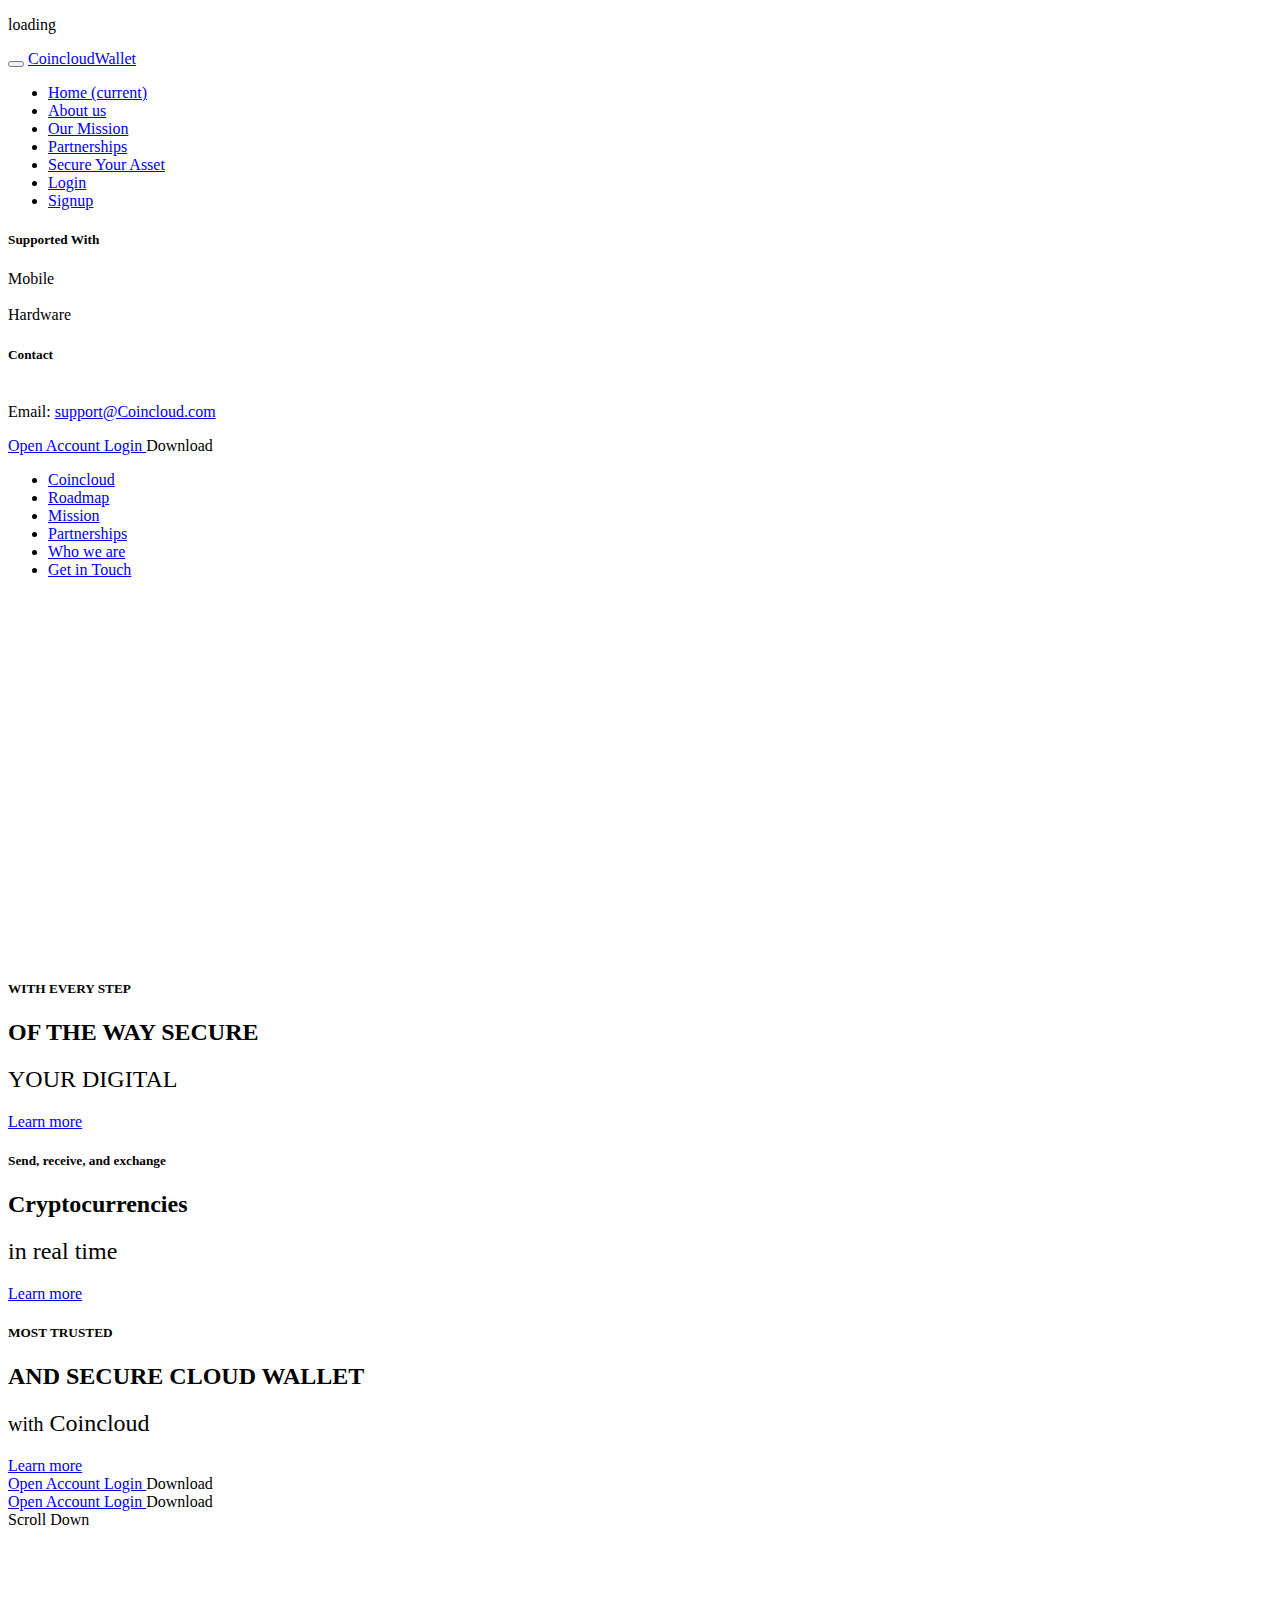
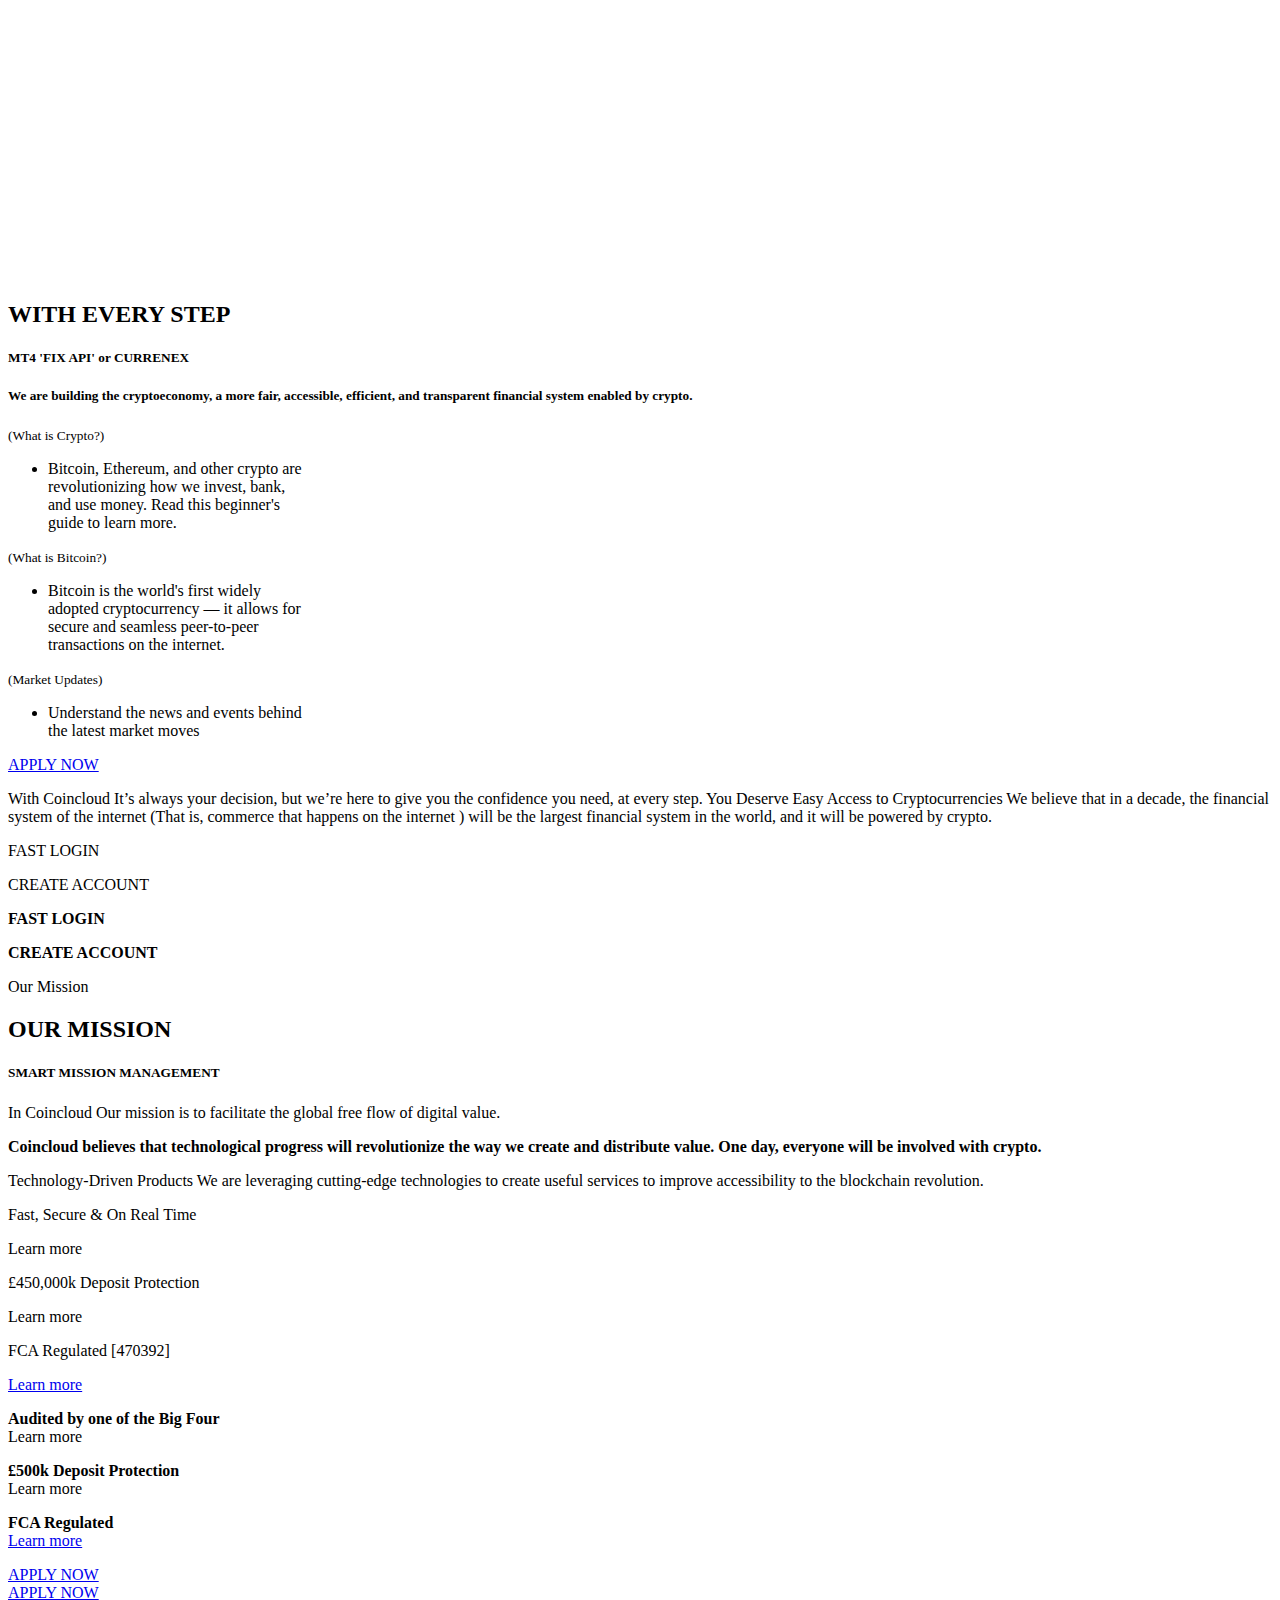
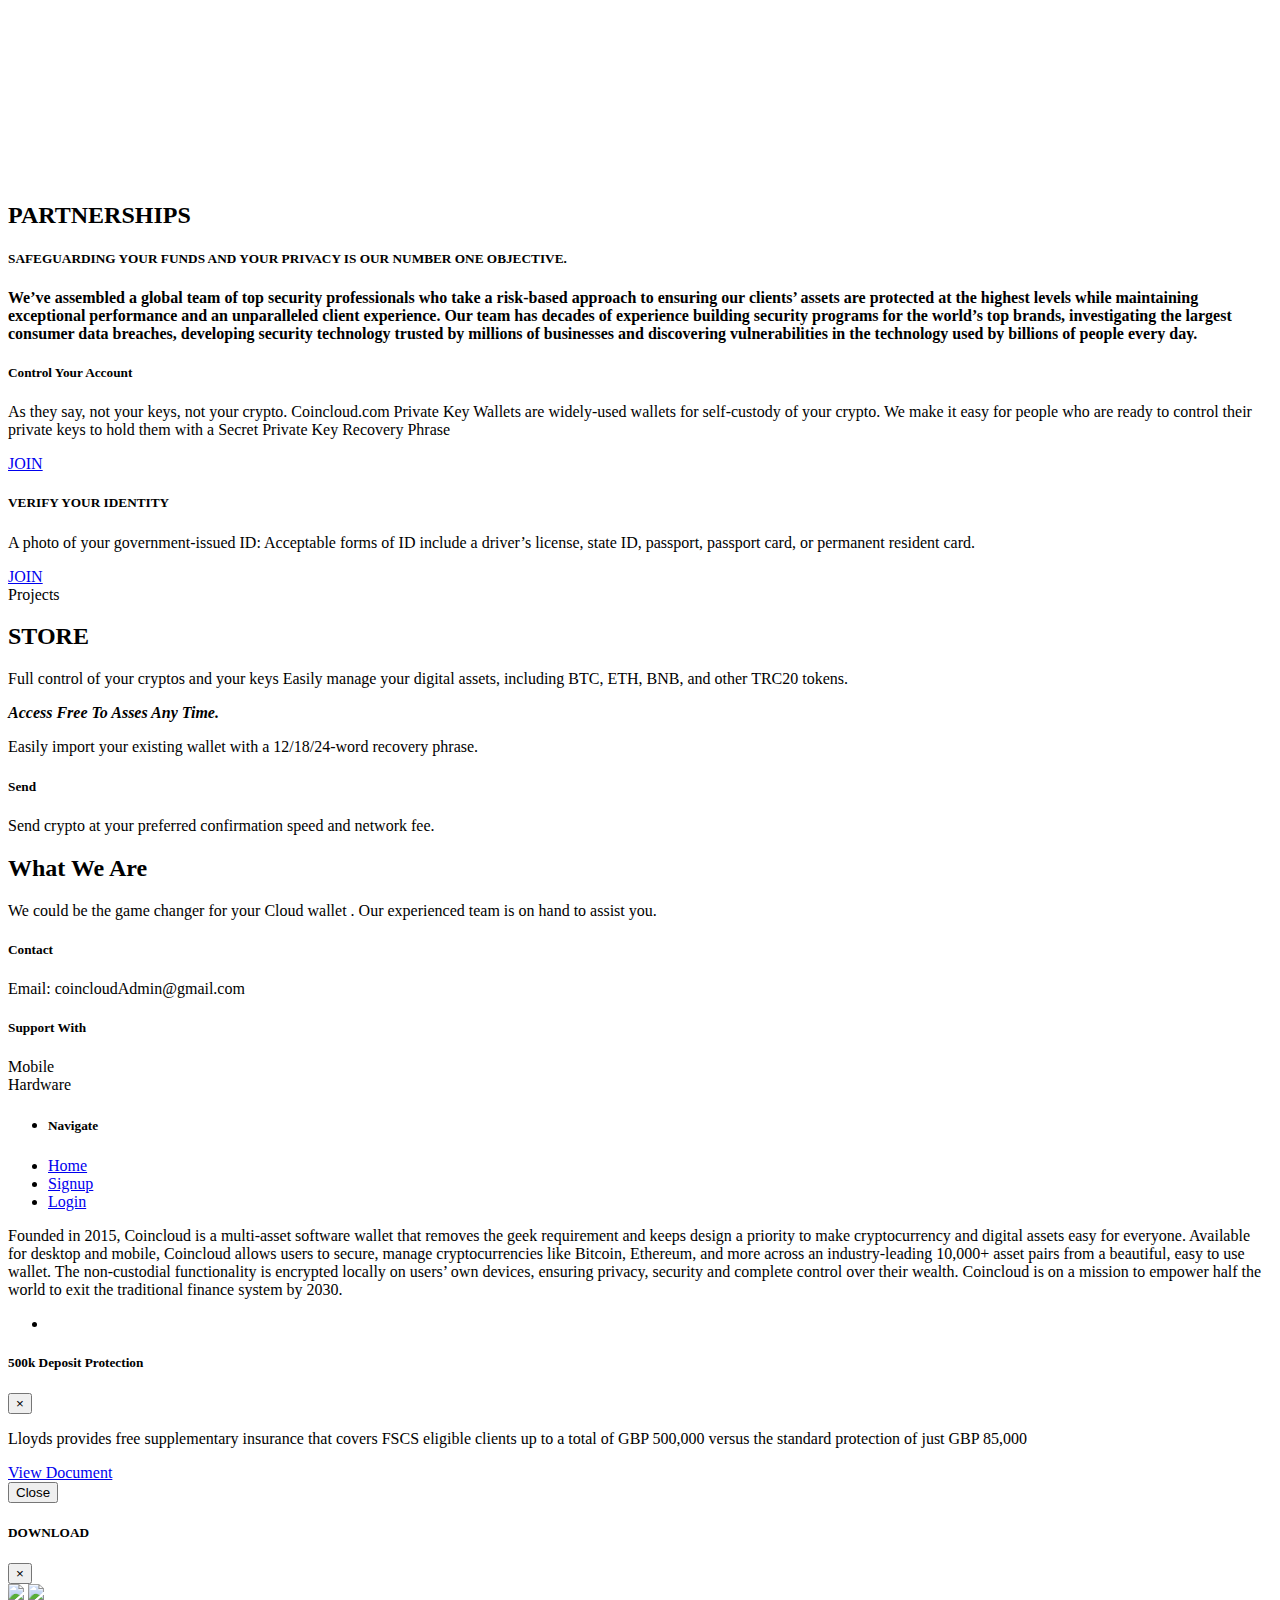
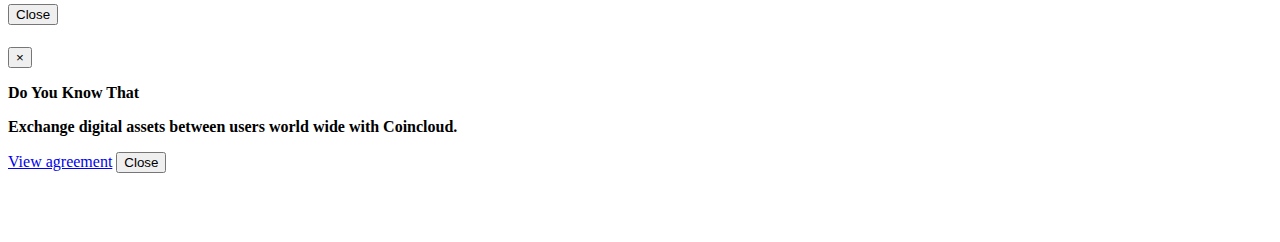
==== coincloud.com/index.html @ 2371495c "Add files via upload" ====
<!doctype html>

<html class="no-js" lang="en">
<meta http-equiv="content-type" content="text/html;charset=UTF-8" />
<head>
  <meta http-equiv="content-type" content="text/html; charset=UTF-8">
  <title> Coincloud</title>
  <meta name="description" content="Most trusted cloud wallet." />
  <meta name="description" content="End to end encrypted." />
	<link rel="apple-touch-icon" sizes="180x180" href="apple-touch-icon.png">
	<link rel="icon" type="image/png" sizes="32x32" href="https://hybregen.com/hybregen.png">
	<link rel="icon" type="image/png" sizes="16x16" href="https://hybregen.com/hybregen.png">
	<meta name="msapplication-config" content="browserconfig.xml" /> 
	<link rel="manifest" href="site.html">
	<link rel="mask-icon" href="safari-pinned-tab.svg" color="#b5a264">
	<meta name="apple-mobile-web-app-title" content="Hybregen.com">
	<meta name="application-name" content="Coincloud.com">
	<meta name="msapplication-TileColor" content="#b5a264">
	<script src="https://kit.fontawesome.com/259157ee87.js" crossorigin="anonymous"></script>
	<meta name="theme-color" content="#ffffff">
  <!-- Meta -->
  <!-- Page Description Here -->
  <meta name="description" content="Coincloud specialises in automated smart digital asset that leverages big data">

  <!-- Disable screen scaling-->
  <meta name="viewport" content="width=device-width, user-scalable=no, initial-scale=1, maximum-scale=1, user-scalable=0">
  


  <link href="/your-path-to-fontawesome/css/fontawesome.css" rel="stylesheet" />
  <link href="/your-path-to-fontawesome/css/brands.css" rel="stylesheet" />
  <link href="/your-path-to-fontawesome/css/solid.css" rel="stylesheet" />
  
  <!-- Facebook Meta -->
  <meta property="og:url" content="index.html">
  <meta property="og:title" content="Coincloud - Automated Smart wallet">
  <meta property="og:description" content="Coincloud specialises in automated smart wallet">
  <meta property="og:type" content="website">
  <meta property="og:image" content="img/mob-bg.jpg">
  <meta property="og:image:secure_url" content="img/mob-bg.jpg">
  <meta property="og:image:type" content="image/jpg">
  <meta property="og:image:width" content="2560">
  <meta property="og:image:height" content="1440">
  <link href="https://fonts.googleapis.com/css?family=Roboto:400,400i,700,900" rel="stylesheet">
  <link href="/midas home page/css/8014c396.css" rel="stylesheet" type="text/css">
	
  <style>
	body#menu.body-page {overflow:initial !important};
  </style>
</head>

<body id="menu" class="body-page">
    
  <!-- Page Loader : just comment these lines to remove it -->
  <div class="page-loader" id="page-loader">
    <div>
      <div class="ion-spin"></div>
      <p>loading</p>
    </div>
  </div>

  <!-- BEGIN OF site header Menu -->
  <header class="page-header navbar page-header-alpha scrolled-white menu-right topmenu-right">

    <!-- Begin of menu icon toggler -->
    <button class="navbar-toggler site-menu-icon " id="navMenuIcon">
      <!-- Available class : menu-icon-dot / menu-icon-thick /menu-icon-random -->
      <span class="menu-icon menu-icon-normal">
        <span class="bars">
          <span class="bar1"></span>
          <span class="bar2"></span>
          <span class="bar3"></span>
        </span>
      </span>
    </button>
    <!-- End of menu icon toggler -->

    <!-- Begin of logo/brand -->
    <a class="navbar-brand" href="#">
       <i class="fa-solid fa-coins" style="color: #ffffff;"></i>
		<span class="text">
          <span class="line wow fadeInRight" data-wow-duration=".6s" data-wow-delay=".6s">Coincloud</span><span class="logo-slogan">Wallet</span>
		</span>
    </a>
    <!-- End of logo/brand -->

    <!-- begin of menu wrapper -->
    <div class="all-menu-wrapper" id="navbarMenu">
      <!-- Begin of top menu -->
      <nav class="navbar-topmenu">
       
      </nav>
      <!-- End of top menu -->

		  <!-- Begin of hamburger mainmenu menu -->
		  <nav class="navbar-mainmenu">
			  <div class="row text-center justify-content-center" style="width: 100%;">
				  <div class="col-md-6 col-sm-12 section-centered">
					<ul class="navbar-nav">
					  <li class="nav-item active">
						<a class="nav-link" href="#home">Home
						  <span class="sr-only">(current)</span>
						</a>
					  </li>
					  <li class="nav-item">
						<a class="nav-link" href="#brokerage">About us</a>
					  </li>
					  <li class="nav-item">
						<a class="nav-link" href="#investment">Our Mission</a>
					  </li>
					  <li class="nav-item">
						<a class="nav-link" href="#partnerships">Partnerships</a>
					  </li>
					  <li class="nav-item">
						<a class="nav-link" href="#whoweare">Secure Your Asset</a>
					  </li>
					  <li class="nav-item">
						<a class="nav-link" href="http://localhost/website/coincloud.com/phplogin/login.php">Login</a>
					  </li>
					  <li class="nav-item">
						<a class="nav-link" href="http://localhost/website/coincloud.com/phplogin/register.php">Signup</a>
					  </li>
					</ul>
					<div class="mt-5 mt-md-0"></div>
				  </div>
				  <div class="col-md-6 col-sm-12 section-centered">
					<h5 class="text-gold">Supported With</h5>
					<p>
						Mobile
						<br> 
						<br>Hardware
					</p>
					<h5 class="text-gold">Contact</h5>
					<p>
					<br>Email: <a href="mailtto:support@Coincloud.com">support@Coincloud.com</a></p>
					
				  </div>
				  <div class="col-md-6 col-sm-12 section-centered mt-xl-5 mt-md-2 mt-1">
					<div class="section-aside aside-bottom">
					  <!-- Action button -->
					  <div class="btns-action anim-3">
						<a class="btn btn-outline-white btn-round" href="http://localhost/website/coincloud.com/phplogin/register.php">
						  <i class="fa fa-user-plus"></i> Open Account
						</a>
						<a class="btn btn-outline-white btn-round" href="http://localhost/website/coincloud.com/phplogin/login.php">
						  <i class="fa fa-sign-in"></i> Login
						</a>
						<a class="btn btn-outline-white btn-round" data-toggle="modal" data-target="#modal-download">
						  <i class="fa fa-download"></i> Download
						</a>
					  </div>
					</div>
				  </div>
			  </div>
		  </nav>
		  <!-- End of hamburger mainmenu menu -->
    </div>
    <!-- end of menu wrapper -->
	
	<nav class="main-menu">
		<ul class="links" id="qmenu">
			<li data-menuanchor="home" class="active">
				<a href="#home">
					<span class="txt">Coincloud</span>
					<i class="fa fa-home" aria-hidden="true"></i>
				</a>
			</li>
			<li data-menuanchor="brokerage">
				<a href="#brokerage">
					<span class="txt">Roadmap</span>
					<i class="fa fa-line-chart" aria-hidden="true"></i>
				</a>
			</li>
			<li data-menuanchor="investment">
				<a href="#investment">
					<span class="txt">Mission</span>
					<i class="fa fa-university" aria-hidden="true"></i>
				</a>
			</li>
			<li data-menuanchor="partnerships">
				<a href="#partnerships">
					<span class="txt">Partnerships</span>
					<i class="fa fa-handshake-o" aria-hidden="true"></i>
				</a>
			</li>
			<li data-menuanchor="whoweare">
				<a href="#whoweare">
					<span class="txt">Who&nbsp;we&nbsp;are</span>
					<i class="fa fa-info" aria-hidden="true"></i>
				</a>
			</li>
			<li data-menuanchor="contact">
				<a href="#contact">
					<span class="txt">Get&nbsp;in&nbsp;Touch</span>
					<i class="fa fa-phone" aria-hidden="true"></i>
				</a>
			</li>
		</ul>
	</nav>
	
  </header>
  <!-- END OF site header Menu-->

  <!-- BEGIN OF page cover -->
  <div class="top-grad"></div>
	  <div class="page-cover">
   
    <div class="cover-bg bg-img" data-image-src="/phplogin/img/Screen Shot 2024-05-03 at 10.19.15 PM.png"></div>
	<div id="container" class="video-container d-none d-sm-block">
      <video id="bgVideo" autoplay="autoplay" loop="loop" muted="muted" width="640" height="360">
        <source src="/phplogin/img/abstract-glowing-light-hi-tech-energy-purple-tunnel-frame-of-lines-and-particles-tunnel-futuristic-abstract-background-video.mp4_1714768702732.mp4" type="video/mp4">
      </video>
    </div>

    <!-- Transluscent mask as filter -->
    <div class="cover-bg-mask bg-color" data-bgcolor="rgba(0,0,0,0.6)"></div>


  </div>
	  <!--END OF page cover -->

  <!-- BEGIN OF page main content -->
  <main class="page-main page-fullpage main-anim minus-header" id="mainpage">

    <!-- Begin of home section -->
    <div class="section section-home fullscreen-md fp-auto-height main-home section-centered" data-section="home">
      <!-- Begin of section wrapper -->
      <div class="section-wrapper fullwidth with-margin v-center" style="height: 100vh !important">
        <!-- content -->
        <div class="section-content anim style-font-all">
          <div class="row justify-content-center  ">
             <div class="swiper-container home-screen-slider">
			  <div class="swiper-wrapper">
				<div class="swiper-slide">
					<div class="col-12">
				
					  <!-- title and description -->
					  <div class="title-desc">
						<h5 class="wow wow-ib fadeInRight text-gold" data-wow-duration=".3s" data-wow-delay="0s">WITH EVERY STEP</h5>
						<h2 class="display-6 home-title decor anim-1 home-large-text"><span class="wow wow-ib fadeInRight f-anchor" data-wow-duration=".6s" data-wow-delay="0s">OF THE WAY SECURE</span></h2>
						<h2 class="display-6 decor anim-1"><span class="wow wow-ib fadeInRight f-anchor" data-wow-duration=".6s" data-wow-delay="0.3s" style="font-weight:400;"> YOUR DIGITAL </span></h2>
					  </div>

					  <!-- Action button -->
					  <div class="btns-action anim-3 wow fadeInDown" data-wow-duration=".6s" data-wow-delay="0.6s">
						  <a class="btn btn-circicon btn-primary btn-full rightOnHoverButton" href="#brokerage">
							<span class="icon wow pointRight">
								<i class="ion ion-chevron-right"></i>
							</span>
							<span class="text">Learn more</span>
						  </a>
					  </div>
					  
					</div>
				</div>
				<div class="swiper-slide">
					<div class="col-12">
					  <!-- title and description -->
					  <div class="title-desc">
						<h5 class="text-gold">Send, receive, and exchange</h5>
						<h2 class="display-6 home-title decor anim-1 home-large-text"><span class="f-anchor">Cryptocurrencies</span></h2>
						<h2 class="display-6 decor anim-1"><span class="f-anchor" style="font-weight:400;">in real time</span></h2>
						
					  </div>

					  <!-- Action button -->
					  <div class="btns-action anim-3">
						  <a class="btn btn-circicon btn-primary btn-full rightOnHoverButton" href="#investment">
							<span class="icon wow pointRight">
								<i class="ion ion-chevron-right"></i>
							</span>
							<span class="text">Learn more</span>
						  </a>
					  </div>
					</div>
				</div>
				
				<div class="swiper-slide">
					<div class="col-12">
					  <!-- title and description -->
					  <div class="title-desc">
						<h5 class="text-gold">MOST TRUSTED</h5>
						<h2 class="display-6 home-title decor anim-1 home-large-text"><span class="f-anchor">AND SECURE CLOUD WALLET</span></h2>
						<h2 class="display-6 decor anim-1"><span class="f-anchor" style="font-weight:400;"><small>with</small> Coincloud</span></h2>
						
					  </div>

					  <!-- Action button -->
					  <div class="btns-action anim-3">
						  <a class="btn btn-circicon btn-primary btn-full rightOnHoverButton" href="#partnerships">
							<span class="icon wow pointRight">
								<i class="ion ion-chevron-right"></i>
							</span>
							<span class="text">Learn more</span>
						  </a>
					  </div>
					</div>
				</div>
              </div>
            </div>

          </div>
        </div>

        <div class="section-aside aside-bottom">
          <div class="text-right">

          </div>
          <!-- Action button -->
          <div class="d-none btns-action anim-3 text-right">
            <a class="btn btn-outline-white btn-round trace" data-trace-type="Button" data-trace-for="Register" href="http://localhost/website/coincloud.com/phplogin/register.php">
              <i class="fa fa-user-plus"></i> Open Account
            </a>
            <a class="btn btn-outline-white btn-round" data-trace-type="Button" data-trace-for="Login" target="_blank" href="http://localhost/website/coincloud.com/phplogin/login.php">
              <i class="fa fa-sign-in"></i> Login
            </a>
            <a class="btn btn-outline-white btn-round" data-trace-type="Button" data-trace-for="Download Button" data-target="#modal-download">
              <i class="fa fa-download"></i> Download
            </a>
            <a class="btn btn-outline-white btn-round" href="#contact" style="display:none">
              Contact
            </a>
          </div>
          <div class="btns-action anim-3 text-right">
            <a class="btn trace" data-trace-type="Button" data-trace-for="Register" href="http://localhost/website/coincloud.com/phplogin/register.php">
              <i class="fa fa-user-plus"></i> Open Account
            </a>
            <a class="btn" href="http://localhost/website/coincloud.com/phplogin/login.php" data-trace-type="Button" data-trace-for="Login">
              <i class="fa fa-sign-in"></i> Login
            </a>

            <a class="btn"  data-toggle="modal" data-target="#modal-download" data-trace-type="Button" data-trace-for="Download" >
              <i class="fa fa-download"></i> Download
            </a>
          </div>
        </div>


        <!-- Arrows scroll down/up -->
        <footer class="section-footer scrolldown">
          <a class="down">
            <span class="icon"></span>
            <span class="txt">Scroll Down</span>
          </a>
        </footer>
      </div>
      <!-- End of section wrapper -->
    </div>
    <!-- End of home section -->

    <!-- Begin of description section -->
    <div class="section section-description plus-header fp-auto-height" data-section="brokerage">
      <!-- Begin of section wrapper -->
      <div class="section-wrapper fullwidth with-margin">

        <!-- content -->
        <div class="section-content anim">
          <div class="row">
            <div class="col-12 col-lg-6 offset-lg-3 text-left">
              <!-- title and description -->
              <div class="title-desc text-center">
                <h2 class="display-4 display-title mb-5">WITH EVERY STEP</h2>
                <h4 class="anim-2" style="display:none">Of the way</h4>
				<h5 class="text-gold d-none">MT4 'FIX API' or CURRENEX</h5>
				<h5 class="text-gold">We are building the cryptoeconomy,  a more fair, accessible, efficient, and transparent financial system enabled by crypto.</h5>
              </div>
			</div>
			
			
            <div class="col-12 col-xl-6 offset-xl-3 text-left">

				 <div class="swiper-container swiper-3d">
				  <div class="swiper-wrapper">
					
					<div class="swiper-slide text-center media2" style="width:300px;">
					 <div class="media-box">
					  <div class="img">
						<i class="fa fa-trophy trans-before"></i>
					  </div>
					  <div class="media-body">
						<p><small>(What is Crypto?)</small></p>
						<ul>
							<li>Bitcoin, Ethereum, and other crypto are revolutionizing how we invest, bank, and use money. Read this beginner's guide to learn more.</li>
						</ul>
					  </div>
					 </div>
					</div>
					
					<div class="swiper-slide text-center media2" style="width:300px;">
					 <div class="media-box">
					  <div class="img">
						<i class="fa fa-diamond trans-before"></i>
					  </div>
					  <div class="media-body">
						<p><small>(What is Bitcoin?)</small></p>
						<ul>
							<li>Bitcoin is the world's first widely adopted cryptocurrency — it allows for secure and seamless peer-to-peer transactions on the internet.</li>
						</ul>
					  </div>
					 </div>
					</div>
					
					<div class="swiper-slide text-center media2" style="width:300px;">
					 <div class="media-box">
					  <div class="img">
						<i class="fa fa-pagelines trans-before text-gold-before"></i>
					  </div>
					  <div class="media-body">
						<p><small>(Market Updates)</small></p>
						<ul>
							<li>Understand the news and events behind the latest market moves</li>
						</ul>
					  </div>
					 </div>
					</div>


				  </div>
				 </div>
				

              <!-- Action button -->
              <div class="btns-action anim-3">
              </div>
            </div>
            <div class="col-12 col-lg-12 text-center">
				<a class="mt-5 btn btn-circicon btn-primary btn-full rightOnHoverButton" data-trace-type="Button" data-trace-for="Apply Now" href="app">
				<span class="icon wow pointRight">
					<i class="ion ion-chevron-right"></i>
				</span>
				<span class="text">APPLY NOW</span>
				</a>
            </div>
			<div class="col-md-4 offset-md-4 text-center mt-4">
				<p>With Coincloud It’s always your decision, but we’re here to give you the confidence you need, at every step.

You Deserve Easy Access to Cryptocurrencies

We believe that in a decade, the financial system of the internet (That is, commerce that happens on the internet ) will be the largest financial system in the world, and it will be powered by crypto.</p>
			</div>
						
            <div class="col-md-6 offset-md-3 text-center d-none d-md-block mt-4">
				<div class="row text-center three-part mt-3" style="width: 100%;">
					
					<div class="col-6">
						<p><i class="text-large fa fa-check-circle-o" aria-hidden="true"></i></p>
						<p class="mb-0">FAST LOGIN <a  href="http://localhost/website/coincloud.com/phplogin/login.php" data-trace-for="XTrader" href="#" data-toggle="modalxx" data-target="#modal-xtraderxx"><i class="fa fa-external-link text-gold" aria-hidden="true"></i></a></p>
					</div>
					
					<div class="col-6">
						<p><i class="text-large fa fa-check-circle-o" aria-hidden="true"></i></p>
						<p class="mb-0">CREATE ACCOUNT <a href="http://localhost/website/coincloud.com/phplogin/register.php"><i class="fa fa-download text-gold" aria-hidden="true"></i></a></p>
					</div>
				</div>
			</div>
            <div class="col-10 offset-1 text-center d-md-none">
				    <div class="row text-center mt-3 three-part-h" style="width: 100%;">
				
					<div class="col-12">
						<p><i class="t-middle text-large fa fa-check-circle-o" aria-hidden="true"></i> <strong>FAST LOGIN</strong> <a href="http://localhost/website/coincloud.com/phplogin/login.php" data-toggle="modalxx" data-target="#modal-xtraderxx"><i class="fa fa-external-link text-gold" aria-hidden="true"></i></a><br></p>
					</div>
					<!-- <div class="col-12">
						<p><i class="t-middle text-large fa fa-check-circle-o" aria-hidden="true"></i> <strong>FIX API</strong> <a data-toggle="lightbox" data-width="1500" data-disable-external-check="true" href="pdf/fix-api_.pdf" target="_blank"><i class="fa fa-file-pdf-o text-gold" aria-hidden="true"></i></a><br></p>
					</div> -->
					<div class="col-12">
						<p><i class="t-middle text-large fa fa-check-circle-o" aria-hidden="true"></i> <strong>CREATE ACCOUNT</strong>  <a href="http://localhost/website/coincloud.com/phplogin/register.php"><i class="fa fa-download text-gold" aria-hidden="true"></i></a><br></p>
					</div>
				</div>
			</div>

          </div>
        </div>



        <!-- Arrows scroll down/up -->
        <footer class="section-footer scrolldown">
          <a class="down">
            <span class="icon"></span>
            <span class="txt">Our Mission</span>
          </a>
        </footer>
      </div>
      <!-- End of section wrapper -->
    </div>
    <!-- End of description section -->
		<div class="section plus-header fp-auto-height" data-section="investment">
		<div class="section-wrapper fullwidth with-margin anim scrollable" style="padding-bottom:0px; margin-bottom: 200px;">
		  <div class="row">
			<div class="col-12 col-md-12 text-center">
			  <!-- title and description -->
			  <div class="title-desc text-center">
				<h2 class="display-4 display-title">OUR MISSION</h2>
			  </div>
			</div>
			<div class="col-12 col-md-8 offset-md-2 text-center">
			  <!-- title and description -->
			</div>
		  </div>
		
		  <div class="m-t-30 row justify-content-center">
			<div class="col-11">
			  <div class="row mt-md-5 justify-content-center">
				<div class="col-12 col-lg-6 col-xl-6 v-center text-left">
					<h5 class="text-center text-gold text-large">SMART MISSION MANAGEMENT</h5>
				    <p class="m-t-20">In Coincloud Our mission is to facilitate the global free flow of digital value.</p>
					<p><strong>Coincloud believes that technological progress will revolutionize the way we create and distribute value. One day, everyone will be involved with crypto.</strong></p>
					<p>Technology-Driven Products We are leveraging cutting-edge technologies to create useful services to improve accessibility to the blockchain revolution.</p>
					
					<div class="col-12 d-none d-md-block">
						<div class="row text-center three-part mt-3" style="width: 100%;">
							<div class="col-4">
								<p><i class="text-large fa fa-check" aria-hidden="true"></i></p>
								<p class="mb-0 content">Fast, Secure & On Real Time</p>
								  <a class="text-gold"  data-toggle="modal" data-target="#modal-audited">Learn more</a>
							</div>
							<div class="col-4">
								<p><i class="text-large fa fa-shield" aria-hidden="true"></i></p>
								<p class="mb-0 content">£450,000k Deposit Protection</p>
								<a class="text-gold" data-toggle="modal" data-target="#modal-500k">Learn more</a>
							</div>
							<div class="col-4">
								<p><i class="text-large fa fa-lock" aria-hidden="true"></i></p>
								<p class="mb-0 content">FCA Regulated [470392]</p>
								<a class="text-gold" href="https://register.fca.org.uk/ShPo_FirmDetailsPage?id=001b000000Mg5FmAAJ" target="_blank">Learn more</a>
							</div>
						</div>
					</div>
					<div class="col-md-6 offset-md-3 text-center d-md-none">
						<div class="row text-center mt-3 three-part-h" style="width: 100%;">
							<div class="col-12">
								<p><i class="t-middle text-large fa fa-check" aria-hidden="true"></i> <strong>Audited by one of the Big Four</strong><br>
																<a class="text-gold"  data-toggle="modal" data-target="#modal-audited">Learn more</a>
								</p>
							</div>
							<div class="col-12">
								<p><i class="t-middle text-large fa fa-shield" aria-hidden="true"></i> <strong>£500k Deposit Protection</strong><br><a class="text-gold"  data-toggle="modal" data-target="#modal-500k">Learn more</a></p>
							</div>
							<div class="col-12">
								<p><i class="t-middle text-large fa fa-lock" aria-hidden="true"></i> <strong>FCA Regulated</strong><br><a class="text-gold" href="https://register.fca.org.uk/ShPo_FirmDetailsPage?id=001b000000Mg5FmAAJ" target="_blank">Learn more</a></p>
							</div>
							
						</div>
					</div>


				</div>
								<div class="col-12 text-center mt-3">
					<a class="mt-3 btn btn-circicon btn-square btn-primary btn-full rightOnHoverButton" href="http://localhost/website/coincloud.com/phplogin/register.php">
						<span class="icon wow pointRight">
							<i class="ion ion-chevron-right"></i>
						</span>
						<span class="text">APPLY NOW</span>
					</a>
				</div>
				<div class="col-12 col-lg-12 text-center d-none">
					<a class="m-t-20 btn btn-circicon btn-primary btn-full rightOnHoverButton" href="http://localhost/website/coincloud.com/phplogin/register.php">
					<span class="icon wow pointRight">
						<i class="ion ion-chevron-right"></i>
					</span>
					<span class="text">APPLY NOW</span>
					</a>
				</div>
			  </div>
			</div>
		  </div>
		</div>
		
		
    </div> 
	
    <!-- Begin of list feature section -->
    <div class="section section-list-feature fp-auto-height tb-marg" data-section="partnerships">
      <!-- section cover -->
      
      <!-- Begin of section wrapper -->
      <div class="section-wrapper fullwidth with-margin">
        <!-- content -->
        <div class="section-content anim">
          <div class="row">
            <div class="col-12 col-lg-12 text-left">
              <!-- title and description -->
              <div class="title-desc text-center">
                <h2 class="display-4 display-title mb-5">PARTNERSHIPS</h2>
				<div class="img icon-titles">
					<i class="text-gold-after fa fa-users"></i>
				</div>
				<h5 class="text-gold mt-3">SAFEGUARDING YOUR FUNDS AND YOUR PRIVACY IS OUR NUMBER ONE OBJECTIVE.</h5>
                <div class="row"><div class="col-sm-6 offset-sm-3"><p class="anim-2"><strong>We’ve assembled a global team of top security professionals who take a risk-based approach to ensuring our clients’ assets are protected at the highest levels while maintaining exceptional performance and an unparalleled client experience. Our team has decades of experience building security programs for the world’s top brands, investigating the largest consumer data breaches, developing security technology trusted by millions of businesses and discovering vulnerabilities in the technology used by billions of people every day.</strong></p></div></div>
				<div class="row justify-content-center">
					<div class="col-sm-12 v-center ">
<!-- 						<ul>
							 <li><i class="fa fa-chevron-right text-gold" aria-hidden="true"></i> Investors funds capital allocations <i class="fa fa-chevron-left text-gold" aria-hidden="true"></i></li>
							 <li><i class="fa fa-chevron-right text-gold" aria-hidden="true"></i> MAM advanced solutions <i class="fa fa-chevron-left text-gold" aria-hidden="true"></i></li>
							 <li><i class="fa fa-chevron-right text-gold" aria-hidden="true"></i> Asset Manager FCA registration <i class="fa fa-chevron-left text-gold" aria-hidden="true"></i></li>
							 <li><i class="fa fa-chevron-right text-gold" aria-hidden="true"></i> As low as zero spread <i class="fa fa-chevron-left text-gold" aria-hidden="true"></i></li>
							 <li><i class="fa fa-chevron-right text-gold" aria-hidden="true"></i> Only $3 per commission <i class="fa fa-chevron-left text-gold" aria-hidden="true"></i></li>
							 <li><i class="fa fa-chevron-right text-gold" aria-hidden="true"></i> LLOYD's £500,000 client fund protection <i class="fa fa-chevron-left text-gold" aria-hidden="true"></i></li>
						</ul> -->
					</div>
					<!-- <a class="mt-3 btn btn-circicon btn-primary btn-full rightOnHoverButton" target="_blank" href="https://register.Hybregen.com/Hybregen">
						<span class="icon wow pointRight">
							<i class="ion ion-chevron-right"></i>
						</span>
						<span class="text text-gold">START APPLICATION</span>
					</a> -->
				</div>
				<!-- <div class="text-center border-top-w-space mt-4">
					<p class="anim-2">
					Manage your client funds and earn performance and mark-up fees with our advanced MAM system<br>
					Execute at the best spread available in the market<br>
					Offer your clients peace of mind with our £500,000 client fund protection<br>
					Register under Hybregen’s FCA license and get Capital Allocation*
					</p>
				</div> -->
              </div>
            </div>
          </div>

          <!-- service list -->
          <div class="service-list grid-1 grid-md-2 grid-lg-2 anim-list decor text-center">
            <!-- an item -->
			
            <div class="item media row">
			 <div class="col-lg-10 offset-lg-1">
              <div class="img">
                <i class="text-gold-after fa fa-line-chart"></i>
              </div>
              <div class="media-body">
                <h5 class="text-gold">Control Your Account</h5>
				<div class="media-content scrollbar-inner">
                <p>
					As they say, not your keys, not your crypto. Coincloud.com Private Key Wallets are widely-used wallets for self-custody of your crypto. We make it easy for people who are ready to control their private keys to hold them with a Secret Private Key Recovery Phrase
				</p>
        
				</div>
              </div>
				<a class="mt-5 btn btn-circicon btn-primary btn-full rightOnHoverButton" href="http://localhost/website/coincloud.com/phplogin/login.php">
					<span class="icon wow pointRight">
						<i class="ion ion-chevron-right"></i>
					</span>
					<span class="text text-gold">JOIN</span>
				</a>
             </div>
            </div>
			
            <div class="item media row">
			 <div class="col-lg-10 offset-lg-1">
              <div class="img">
                <i class="text-gold-after fa fa-tag"></i>
              </div>
              <div class="media-body">
                <h5 class="text-gold">VERIFY YOUR IDENTITY</h5>
				<div class="media-content scrollbar-inner">
                <p>A photo of your government-issued ID: Acceptable forms of ID include a driver’s license, state ID, passport, passport card, or permanent resident card.</p>
				</div>
              </div>
				<a class="mt-5 btn btn-circicon btn-primary btn-full rightOnHoverButton" target="_blank" href="http://localhost/website/coincloud.com/phplogin/login.php">
					<span class="icon wow pointRight">
						<i class="ion ion-chevron-right"></i>
					</span>
					<span class="text text-gold">JOIN</span>
				</a>
             </div>
            </div>
			
          </div>

        </div>




        <!-- Arrows scroll down/up -->
        <footer class="section-footer scrolldown">
          <a class="down">
            <span class="icon"></span>
            <span class="txt">Projects</span>
          </a>
        </footer>
      </div>
      <!-- End of section wrapper -->
    </div>
    <!-- End of list feature section -->


    <!-- Begin of whoweare section -->
    <div class="section tb-marg no-slide-arrows" data-section="whoweare">
      <!-- section cover -->

      <!-- Begin of slide section wrapper -->
      <div class="section-wrapper fullwidth  with-margin">
	   <div class="row justify-content-center">
	   <div class="col-12 col-lg-11 section-centered">
        <!-- main content -->
        <div class="row justify-content-center">    <!-- Begin of whoweare section -->
		  <div class="section-cover-full bg-img whoweare-bg" data-image-src="img/logo-on-b-orig.svg"></div>
			<div class="col-12 col-xl-6 section-centered">
              <!-- title and description -->
              <div class="title-desc text-center">
                <h2 class="display-4 display-title mb-5">STORE</h2>
                <p class="anim-2">Full control of your cryptos and your keys Easily manage your digital assets, including BTC, ETH, BNB, and other TRC20 tokens.</p>
				<p><em><strong>Access Free To Asses Any Time.</strong></em></p>
				<p>Easily import your existing wallet with a 12/18/24-word recovery phrase.</p>
				<h5 class="text-gold">Send</h5>
			    <p>Send crypto at your preferred confirmation speed and network fee.</p>
              </div>
            </div>
		 </div>
	    </div>
		</div>
	  </div>
	</div>
		
		
		
    
      <!-- section cover -->
	  
      <!-- Begin of slide section wrapper -->
      <div class="section-wrapper fullwidth  with-margin pb-0">
	   <div class="row justify-content-center">
	   <div class="col-12 col-lg-10">
		  <div class="row">
            <div class="col-12 col-lg-12 text-left">
              <!-- title and description -->
              <div class="title-desc text-center">
                <h2 class="display-4 display-title mb-5">What We Are</h2>
              </div>
            </div>
          </div>
        <!-- main content -->
        <div class="row m-t-10">
          <div class="col-12 col-md-12 col-lg-12">
            <!-- content -->
            <div class="section-content anim text-center text-lg-left">
              <!-- title and description -->
              <div class="title-desc">
                <div class="anim-2">
                  <p>We could be the game changer for your Cloud wallet . Our experienced team is on hand to assist you.</p>
                </div>
                <div class="address-container anim-3">

                  <div class="row">
                    <div class="col-12 col-md-6 col-lg-6">
                      <h5 class="text-gold">Contact</h5>
                      <p>Email: coincloudAdmin@gmail.com</p>

                      <div class="icons icons-margin ">
            
                      </div>
                    </div>
                    <div class="col-12 col-md-6 col-lg-6">
                      <h5 class="text-gold">Support With</h5>
                      <p>
                           Mobile
                        <br>Hardware
                        <br>
                      </p>
                    </div>
					<div class="col-sm-12 m-t-30">
						<div class="anim-2">
						  <div class="row">
						   <div class="col-sm-6">
						    <ul>
							 <li><h5 class="text-gold">Navigate</h5></li>
							 <li><i class="fa fa-chevron-right text-gold" aria-hidden="true"></i> <a class="bboh" href="#index.html">Home</a></li>
							 <li><i class="fa fa-chevron-right text-gold" aria-hidden="true"></i> <a class="bboh" href="http://localhost/website/coincloud.com/phplogin/register.php">Signup</a></li>
							 <li><i class="fa fa-chevron-right text-gold" aria-hidden="true"></i> <a class="bboh" href="http://localhost/website/coincloud.com/phplogin/login.php">Login</a></li>
						    </ul>
						   </div>
						  </div>
						</div>
					</div>
                  </div>
                </div>
              </div>

            </div>
          </div>

          <div class="col-12 mt-5">
			<div class="anim-2 text-center mt-5">
			  <p class="v-small-text">Founded in 2015, Coincloud is a multi-asset software wallet that removes the geek requirement and keeps design a priority to make cryptocurrency and digital assets easy for everyone. Available for desktop and mobile, Coincloud allows users to secure, manage cryptocurrencies like Bitcoin, Ethereum, and more across an industry-leading 10,000+ asset pairs from a beautiful, easy to use wallet. The non-custodial functionality is encrypted locally on users’ own devices, ensuring privacy, security and complete control over their wealth. Coincloud is on a mission to empower half the world to exit the traditional finance system by 2030.</p>
			</div>
		  </div>
        </div>


        <!-- aside content -->
		
       </div>
       </div>
		
      </div>
      <!-- End of slide section wrapper -->

    </div>

  </main>
  <!-- END OF page main content -->

  <!-- BEGIN OF page footer -->
  <footer id="site-footer" class="page-footer">

    <!-- Right content -->
    <div class="footer-right">

      <ul class="social">
        <li>
			<div class="home-page-slider-pagination" style="display:none"></div>
        </li>
		      </ul>
    </div>
  </footer>
  <!-- END OF site footer -->

 

	<script src="/midas home page/js/4fbce952.js"></script>
  
<div class="modal fade" id="modal-500k" tabindex="-1" role="dialog" aria-labelledby="modal-500k" aria-hidden="true">
  <div class="modal-dialog" role="document">
    <div class="modal-content">
      <div class="modal-header">
        <h5 class="modal-title">500k Deposit Protection</h5>
        <button type="button" class="close" data-dismiss="modal" aria-label="Close">
          <span aria-hidden="true">&times;</span>
        </button>
      </div>
      <div class="modal-body">
		  <p>Lloyds provides free supplementary insurance that covers FSCS eligible clients up to a total of GBP 500,000 versus the standard protection of just GBP 85,000</p>
      </div>
      <div class="modal-footer btns-action">
		  <div class="btns-action anim-3 text-right">
			<a data-dismiss="modal" class="btn" data-disable-external-check="true" data-toggle="lightbox" data-width="1500"  href="pdf/deposit-protection_.pdf" target="_blank">
			  <i class="fa fa-pdf-o"></i> View Document
			</a>
		  </div>
        <button type="button" class="btn btn-secondary" data-dismiss="modal">Close</button>
      </div>
    </div>
  </div>
</div>
  
<div class="modal fade" id="modal-download" tabindex="-1" role="dialog" aria-labelledby="modal-download" aria-hidden="true">
  <div class="modal-dialog" role="document">
    <div class="modal-content">
      <div class="modal-header">
        <h5 class="modal-title">DOWNLOAD</h5>
        <button type="button" class="close" data-dismiss="modal" aria-label="Close">
          <span aria-hidden="true">&times;</span>
        </button>
      </div>
      <div class="modal-body">
		  <div class="btns-action anim-3 text-right">
				<a class="btn">
				  <i class="fa fa-download" id="app"><img src="https://bluewallet.io/uploads//app-store-badge-blue.svg" width="100px"></i>
				</a>
				<a class="btn">
				  <i class="fa fa-download" id="play"><img src="https://bluewallet.io/uploads//play-store-badge-blue.svg" width="100px"></i>
				</a>
		  </div>
      </div>
      <div class="modal-footer btns-action">
        <button type="button" class="btn btn-secondary" data-dismiss="modal">Close</button>
      </div>
    </div>
  </div>
</div>
<div class="modal fade" id="modal-audited" tabindex="-1" role="dialog" aria-labelledby="modal-audited" aria-hidden="true">
  <div class="modal-dialog" role="document">
    <div class="modal-content">
      <div class="modal-header">
        <h5 class="modal-title"></h5>
        <button type="button" class="close" data-dismiss="modal" aria-label="Close">
          <span aria-hidden="true">&times;</span>
        </button>
      </div>
      <div class="modal-body audited" style="height: 150px;">
		  <div class="scrollbar-inner">
			<p><b>Do You Know That</b></p>

			<p><b>Exchange digital assets between users world wide with Coincloud. </b></p>
			<p><b></b></p>
		  </div>

		  
      <div class="modal-footer btns-action">
		<a id="agreement-button" class="btn btn-secondary no-auth" data-toggle="lightbox" data-width="1500" data-disable-external-check="true" href="pdf/big_four_.pdf" target="_blank">View agreement</a>
        <button type="button" class="btn btn-secondary" data-dismiss="modal">Close</button>
      </div>
    </div>
  </div>
</div>
  
<script>
	$('#play').click(function() {
   alert('Not Avaliable in your region, Continue on the web app');
});

$('#app').click(function() {
    alert('Not Avaliable in your region, Continue on the web app');
});
</script>

</body>
</html>
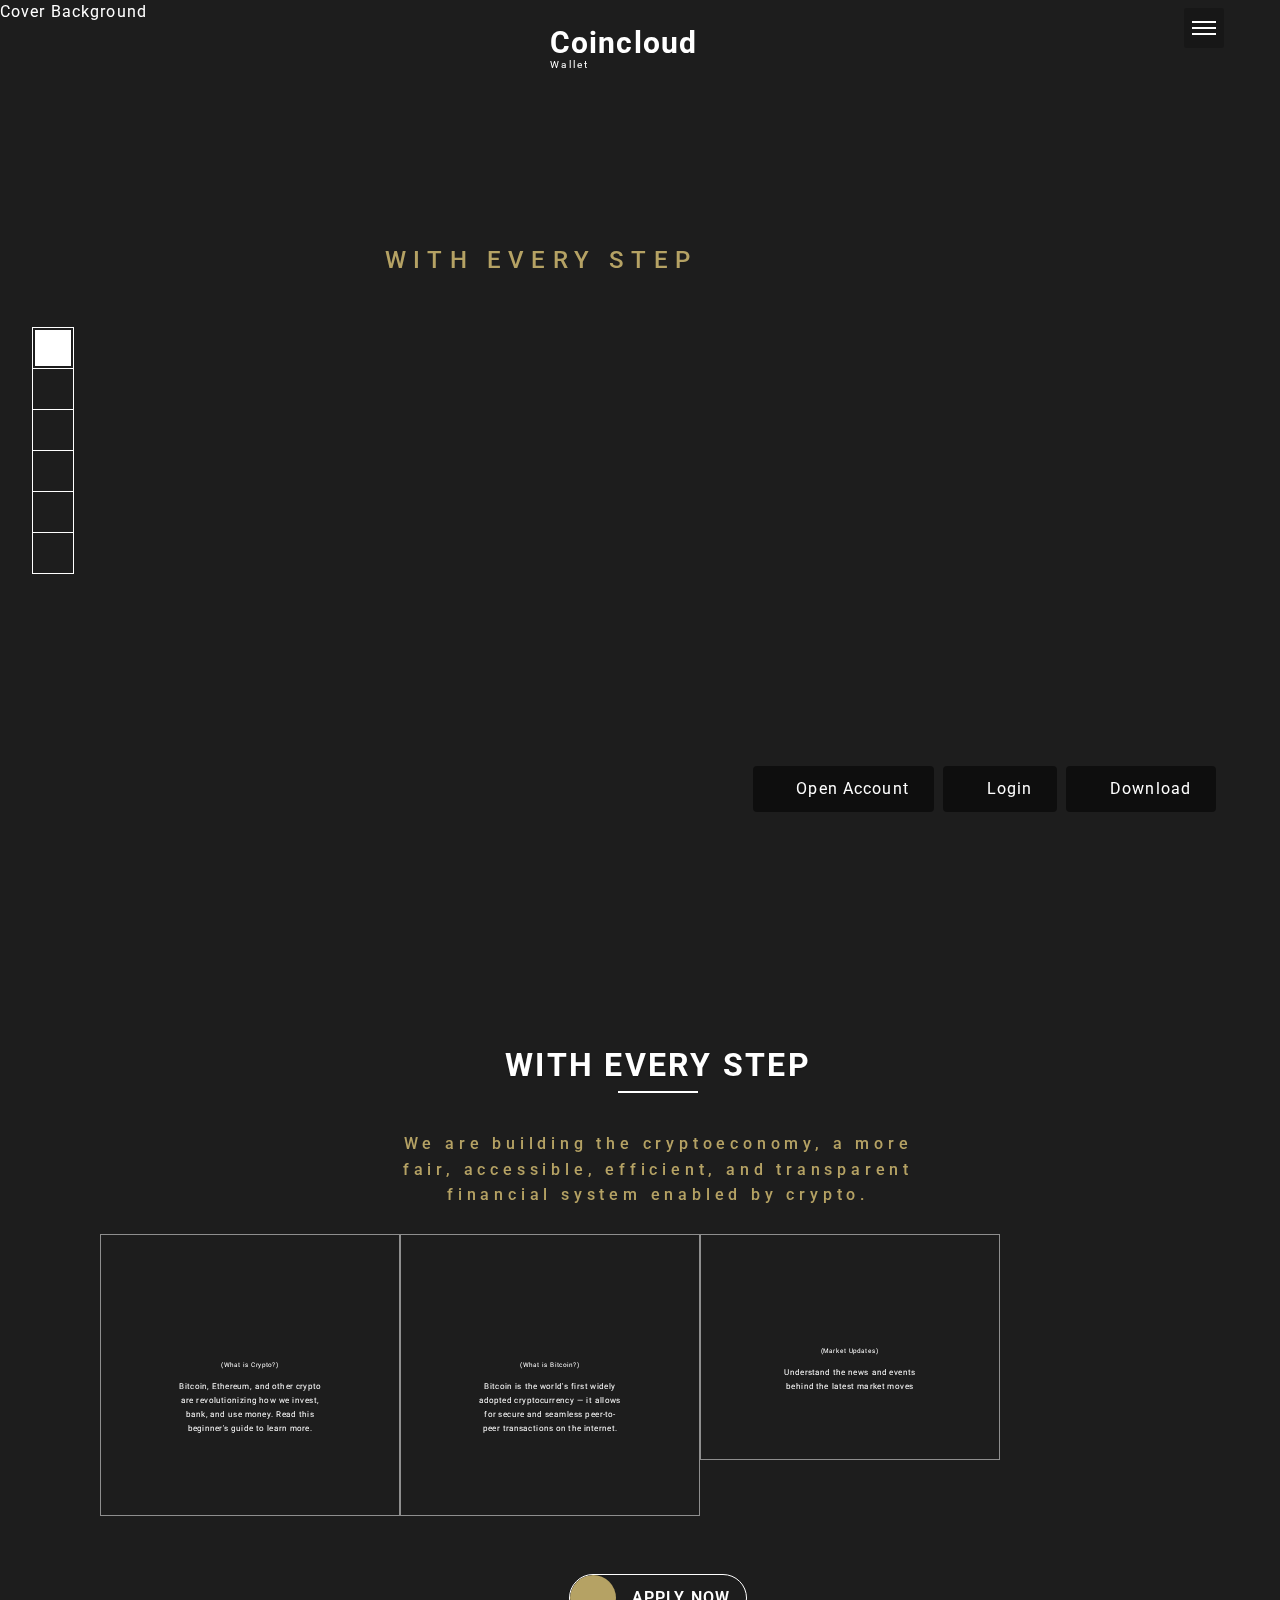
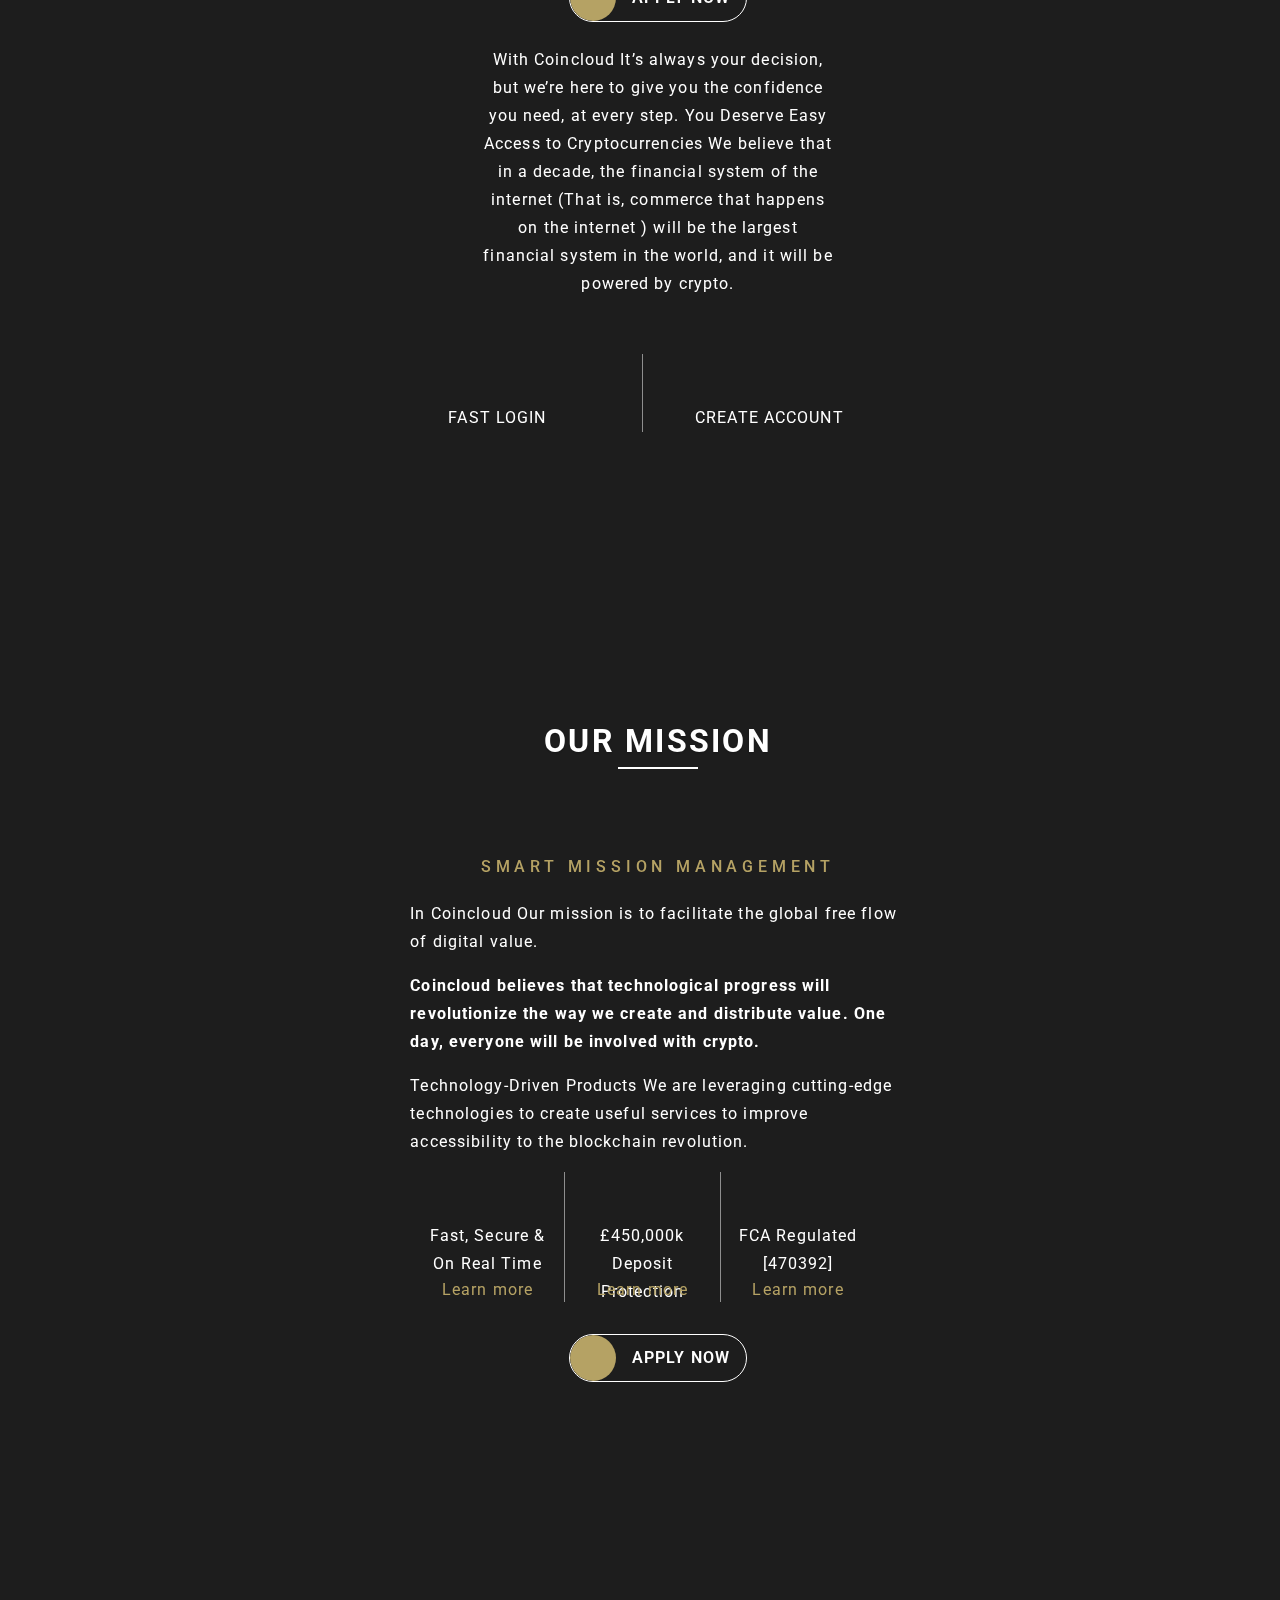
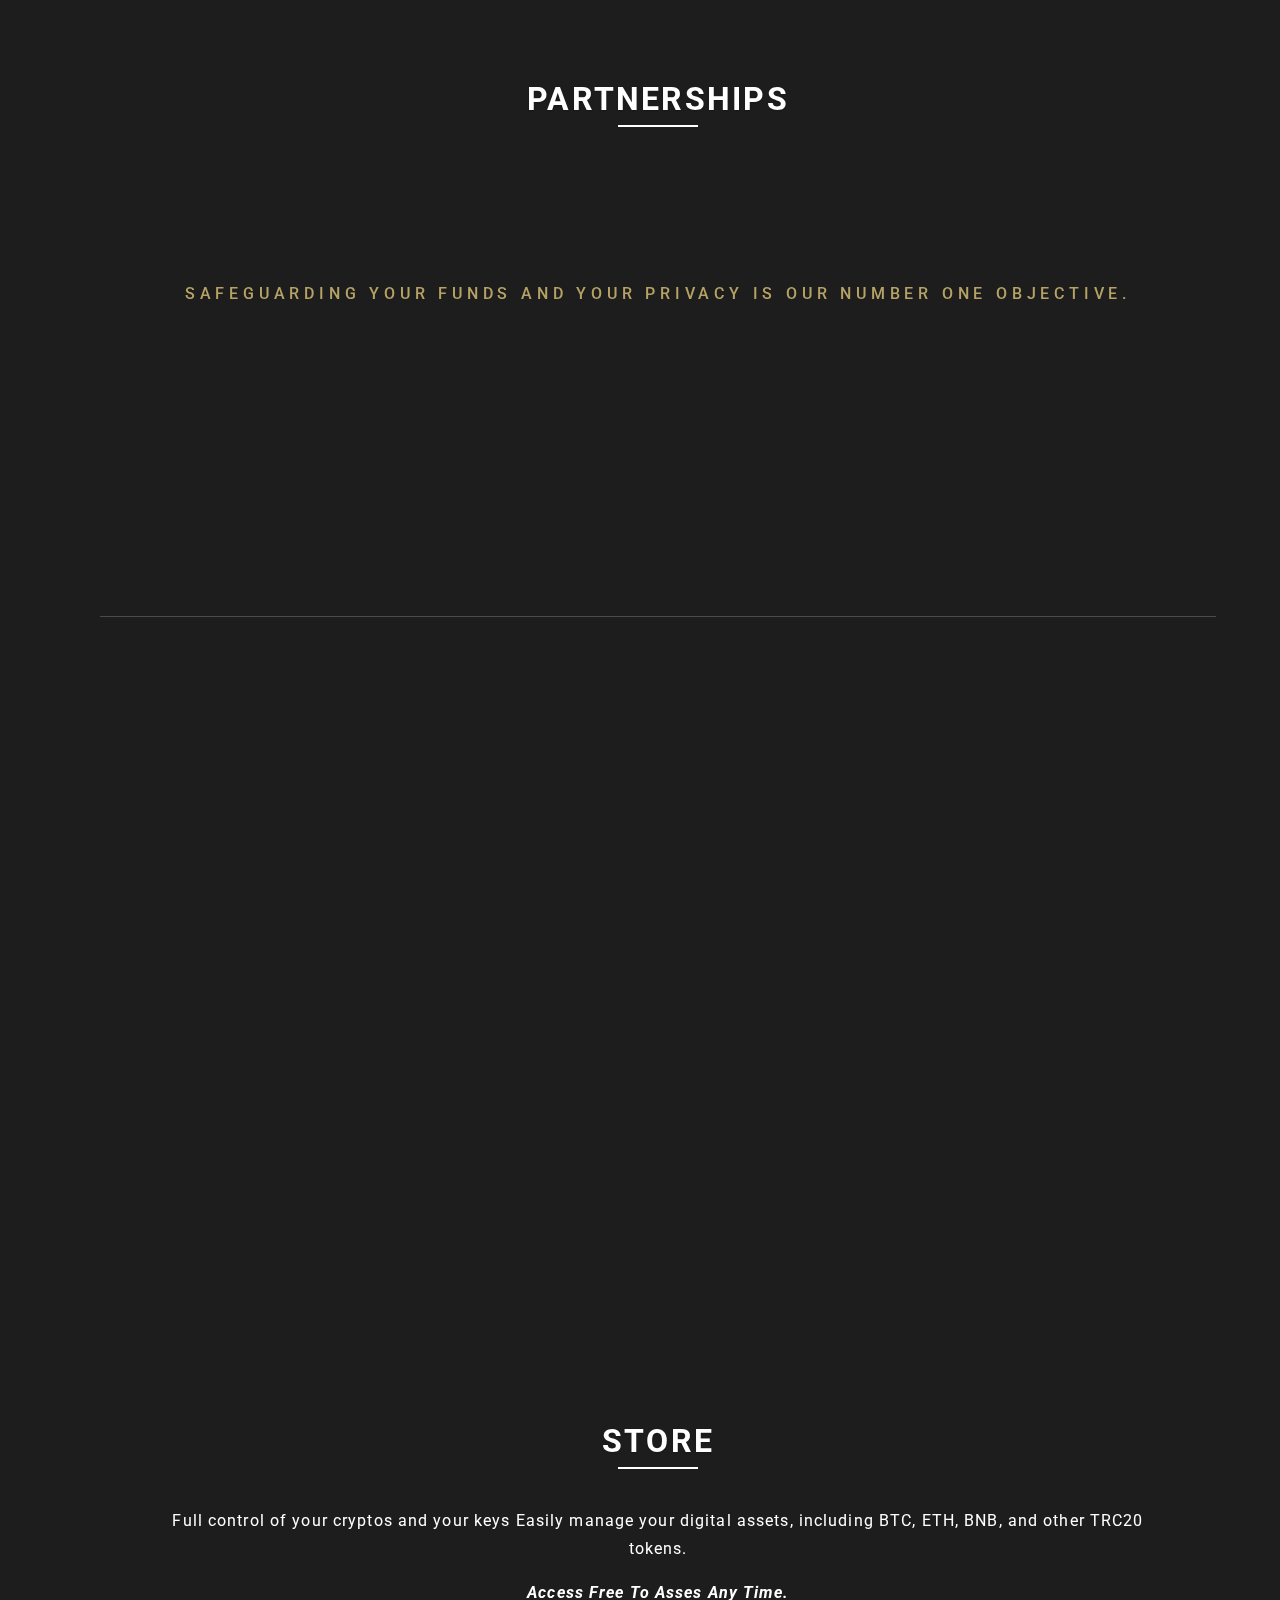
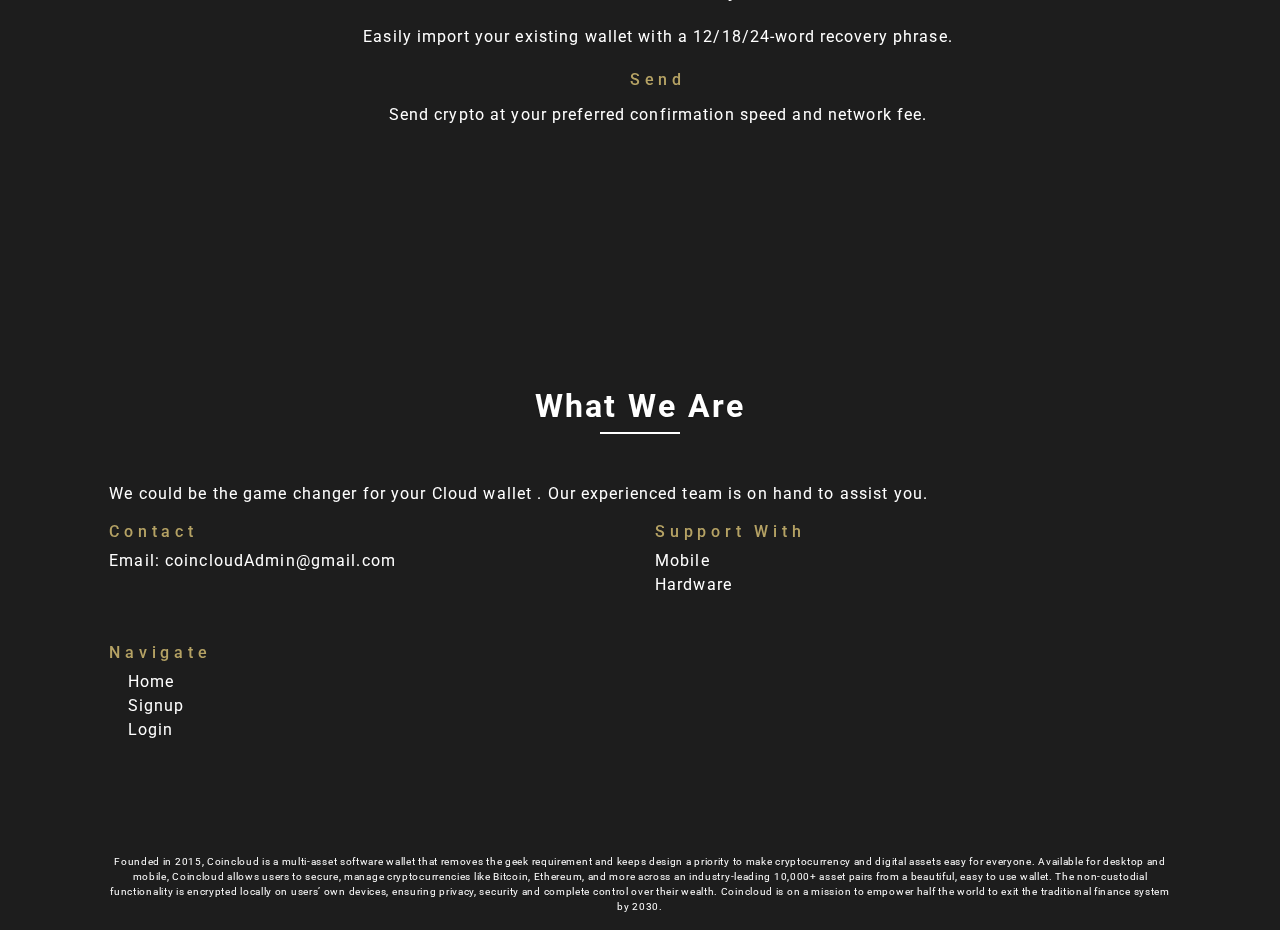
==== commit ca94fc3f: "Add files via upload" ====
--- a/coincloud.com/index.html
+++ b/coincloud.com/index.html
@@ -8,14 +8,8 @@
   <meta name="description" content="Most trusted cloud wallet." />
   <meta name="description" content="End to end encrypted." />
 	<link rel="apple-touch-icon" sizes="180x180" href="apple-touch-icon.png">
-	<link rel="icon" type="image/png" sizes="32x32" href="https://hybregen.com/hybregen.png">
-	<link rel="icon" type="image/png" sizes="16x16" href="https://hybregen.com/hybregen.png">
 	<meta name="msapplication-config" content="browserconfig.xml" /> 
-	<link rel="manifest" href="site.html">
-	<link rel="mask-icon" href="safari-pinned-tab.svg" color="#b5a264">
-	<meta name="apple-mobile-web-app-title" content="Hybregen.com">
-	<meta name="application-name" content="Coincloud.com">
-	<meta name="msapplication-TileColor" content="#b5a264">
+
 	<script src="https://kit.fontawesome.com/259157ee87.js" crossorigin="anonymous"></script>
 	<meta name="theme-color" content="#ffffff">
   <!-- Meta -->
@@ -30,28 +24,19 @@
   <link href="/your-path-to-fontawesome/css/fontawesome.css" rel="stylesheet" />
   <link href="/your-path-to-fontawesome/css/brands.css" rel="stylesheet" />
   <link href="/your-path-to-fontawesome/css/solid.css" rel="stylesheet" />
-  
-  <!-- Facebook Meta -->
-  <meta property="og:url" content="index.html">
-  <meta property="og:title" content="Coincloud - Automated Smart wallet">
-  <meta property="og:description" content="Coincloud specialises in automated smart wallet">
-  <meta property="og:type" content="website">
-  <meta property="og:image" content="img/mob-bg.jpg">
-  <meta property="og:image:secure_url" content="img/mob-bg.jpg">
-  <meta property="og:image:type" content="image/jpg">
-  <meta property="og:image:width" content="2560">
   <meta property="og:image:height" content="1440">
   <link href="https://fonts.googleapis.com/css?family=Roboto:400,400i,700,900" rel="stylesheet">
-  <link href="/midas home page/css/8014c396.css" rel="stylesheet" type="text/css">
+  <link href="./midas home page/css/8014c396.css" rel="stylesheet" type="text/css">
 	
   <style>
 	body#menu.body-page {overflow:initial !important};
+
   </style>
 </head>
 
 <body id="menu" class="body-page">
     
-  <!-- Page Loader : just comment these lines to remove it -->
+  <!-- Page Loader : just comment these lines to remove it --
   <div class="page-loader" id="page-loader">
     <div>
       <div class="ion-spin"></div>
@@ -204,12 +189,9 @@
   <!-- BEGIN OF page cover -->
   <div class="top-grad"></div>
 	  <div class="page-cover">
-   
+     Cover Background 
     <div class="cover-bg bg-img" data-image-src="/phplogin/img/Screen Shot 2024-05-03 at 10.19.15 PM.png"></div>
 	<div id="container" class="video-container d-none d-sm-block">
-      <video id="bgVideo" autoplay="autoplay" loop="loop" muted="muted" width="640" height="360">
-        <source src="/phplogin/img/abstract-glowing-light-hi-tech-energy-purple-tunnel-frame-of-lines-and-particles-tunnel-futuristic-abstract-background-video.mp4_1714768702732.mp4" type="video/mp4">
-      </video>
     </div>
 
     <!-- Transluscent mask as filter -->
--- a/coincloud.com/midas home page/css/8014c396.css
+++ b/coincloud.com/midas home page/css/8014c396.css
@@ -0,0 +1,32804 @@
+@font-face {
+    font-family: 'Opensans';
+    src: url('../fonts/opensans/OpenSans-Bold-webfont.eot');
+    src: url('../fonts/opensans/OpenSans-Bold-webfontd41d.eot?#iefix') format('embedded-opentype'), url('../fonts/opensans/OpenSans-Bold-webfont.woff') format('woff'), url('../fonts/opensans/OpenSans-Bold-webfont.ttf') format('truetype'), url('../fonts/opensans/OpenSans-Bold-webfont.svg#open_sansbold') format('svg');
+    font-weight: bold;
+    font-style: normal
+}
+
+@font-face {
+    font-family: 'Opensans';
+    src: url('../fonts/opensans/opensans-light-webfont.eot');
+    src: url('../fonts/opensans/opensans-light-webfontd41d.eot?#iefix') format('embedded-opentype'), url('../fonts/opensans/opensans-light-webfont.woff') format('woff'), url('../fonts/opensans/opensans-light-webfont.ttf') format('truetype'), url('../fonts/opensans/opensans-light-webfont.svg#open_sanslight') format('svg');
+    font-weight: 300;
+    font-style: normal
+}
+
+@font-face {
+    font-family: 'Open Sans';
+    src: url('../fonts/opensans/opensans-regular-webfont.eot');
+    src: url('../fonts/opensans/opensans-regular-webfontd41d.eot?#iefix') format('embedded-opentype'), url('../fonts/opensans/opensans-regular-webfont.woff') format('woff'), url('../fonts/opensans/opensans-regular-webfont.ttf') format('truetype'), url('../fonts/opensans/opensans-regular-webfont.svg#open_sansregular') format('svg');
+    font-weight: normal;
+    font-style: normal
+}
+
+@font-face {
+    font-family: 'Open Sans';
+    src: url('../fonts/opensans/opensans-light-webfont.eot');
+    src: url('../fonts/opensans/opensans-light-webfontd41d.eot?#iefix') format('embedded-opentype'), url('../fonts/opensans/opensans-light-webfont.woff') format('woff'), url('../fonts/opensans/opensans-light-webfont.ttf') format('truetype'), url('../fonts/opensans/opensans-light-webfont.svg#open_sanslight') format('svg');
+    font-weight: 300;
+    font-style: normal
+}
+
+@font-face {
+    font-family: 'Open Sans';
+    src: url('../fonts/opensans/opensans-regular-webfont.eot');
+    src: url('../fonts/opensans/opensans-regular-webfontd41d.eot?#iefix') format('embedded-opentype'), url('../fonts/opensans/opensans-regular-webfont.woff') format('woff'), url('../fonts/opensans/opensans-regular-webfont.ttf') format('truetype'), url('../fonts/opensans/opensans-regular-webfont.svg#open_sansregular') format('svg');
+    font-weight: normal;
+    font-style: normal
+}
+
+@font-face {
+    font-family: 'Bebas Neue';
+    src: url('../fonts/bebas/bebasneue_bold-webfont.eot');
+    src: url('../fonts/bebas/bebasneue_bold-webfontd41d.eot?#iefix') format('embedded-opentype'), url('../fonts/bebas/bebasneue_bold-webfont.woff') format('woff'), url('../fonts/bebas/bebasneue_bold-webfont.ttf') format('truetype'), url('../fonts/bebas/bebasneue_bold-webfont.svg#bebas_neuebold') format('svg');
+    font-weight: bold;
+    font-style: normal
+}
+
+@font-face {
+    font-family: 'Bebas Neue';
+    src: url('../fonts/bebas/bebasneue_book-webfont.eot');
+    src: url('../fonts/bebas/bebasneue_book-webfontd41d.eot?#iefix') format('embedded-opentype'), url('../fonts/bebas/bebasneue_book-webfont.woff') format('woff'), url('../fonts/bebas/bebasneue_book-webfont.ttf') format('truetype'), url('../fonts/bebas/bebasneue_book-webfont.svg#bebas_neuebook') format('svg');
+    font-weight: 200;
+    font-style: normal
+}
+
+@font-face {
+    font-family: 'Bebas Neue';
+    src: url('../fonts/bebas/bebasneue_light-webfont.eot');
+    src: url('../fonts/bebas/bebasneue_light-webfontd41d.eot?#iefix') format('embedded-opentype'), url('../fonts/bebas/bebasneue_light-webfont.woff') format('woff'), url('../fonts/bebas/bebasneue_light-webfont.ttf') format('truetype'), url('../fonts/bebas/bebasneue_light-webfont.svg#bebas_neuelight') format('svg');
+    font-weight: 300;
+    font-style: normal
+}
+
+@font-face {
+    font-family: 'Bebas Neue';
+    src: url('../fonts/bebas/bebasneue_regular-webfont.eot');
+    src: url('../fonts/bebas/bebasneue_regular-webfontd41d.eot?#iefix') format('embedded-opentype'), url('../fonts/bebas/bebasneue_regular-webfont.woff') format('woff'), url('../fonts/bebas/bebasneue_regular-webfont.ttf') format('truetype'), url('../fonts/bebas/bebasneue_regular-webfont.svg#bebas_neue_regularregular') format('svg');
+    font-weight: normal;
+    font-style: normal
+}
+
+@font-face {
+    font-family: 'Bebas Neue';
+    src: url('../fonts/bebas/bebasneue_thin-webfont.eot');
+    src: url('../fonts/bebas/bebasneue_thin-webfontd41d.eot?#iefix') format('embedded-opentype'), url('../fonts/bebas/bebasneue_thin-webfont.woff') format('woff'), url('../fonts/bebas/bebasneue_thin-webfont.ttf') format('truetype'), url('../fonts/bebas/bebasneue_thin-webfont.svg#bebas_neuethin') format('svg');
+    font-weight: 100;
+    font-style: normal
+}
+
+@charset "UTF-8";
+
+@font-face {
+    font-family: "Ionicons";
+    src: url("../fonts/ionicons28b5.eot?v=2.0.0");
+    src: url("../fonts/ionicons28b5.eot?v=2.0.0#iefix") format("embedded-opentype"), url("../fonts/ionicons28b5.ttf?v=2.0.0") format("truetype"), url("../fonts/ionicons28b5.woff?v=2.0.0") format("woff"), url("../fonts/ionicons28b5.svg?v=2.0.0#Ionicons") format("svg");
+    font-weight: normal;
+    font-style: normal
+}
+
+.ion,
+.ionicons,
+.ion-alert:before,
+.ion-alert-circled:before,
+.ion-android-add:before,
+.ion-android-add-circle:before,
+.ion-android-alarm-clock:before,
+.ion-android-alert:before,
+.ion-android-apps:before,
+.ion-android-archive:before,
+.ion-android-arrow-back:before,
+.ion-android-arrow-down:before,
+.ion-android-arrow-dropdown:before,
+.ion-android-arrow-dropdown-circle:before,
+.ion-android-arrow-dropleft:before,
+.ion-android-arrow-dropleft-circle:before,
+.ion-android-arrow-dropright:before,
+.ion-android-arrow-dropright-circle:before,
+.ion-android-arrow-dropup:before,
+.ion-android-arrow-dropup-circle:before,
+.ion-android-arrow-forward:before,
+.ion-android-arrow-up:before,
+.ion-android-attach:before,
+.ion-android-bar:before,
+.ion-android-bicycle:before,
+.ion-android-boat:before,
+.ion-android-bookmark:before,
+.ion-android-bulb:before,
+.ion-android-bus:before,
+.ion-android-calendar:before,
+.ion-android-call:before,
+.ion-android-camera:before,
+.ion-android-cancel:before,
+.ion-android-car:before,
+.ion-android-cart:before,
+.ion-android-chat:before,
+.ion-android-checkbox:before,
+.ion-android-checkbox-blank:before,
+.ion-android-checkbox-outline:before,
+.ion-android-checkbox-outline-blank:before,
+.ion-android-checkmark-circle:before,
+.ion-android-clipboard:before,
+.ion-android-close:before,
+.ion-android-cloud:before,
+.ion-android-cloud-circle:before,
+.ion-android-cloud-done:before,
+.ion-android-cloud-outline:before,
+.ion-android-color-palette:before,
+.ion-android-compass:before,
+.ion-android-contact:before,
+.ion-android-contacts:before,
+.ion-android-contract:before,
+.ion-android-create:before,
+.ion-android-delete:before,
+.ion-android-desktop:before,
+.ion-android-document:before,
+.ion-android-done:before,
+.ion-android-done-all:before,
+.ion-android-download:before,
+.ion-android-drafts:before,
+.ion-android-exit:before,
+.ion-android-expand:before,
+.ion-android-favorite:before,
+.ion-android-favorite-outline:before,
+.ion-android-film:before,
+.ion-android-folder:before,
+.ion-android-folder-open:before,
+.ion-android-funnel:before,
+.ion-android-globe:before,
+.ion-android-hand:before,
+.ion-android-hangout:before,
+.ion-android-happy:before,
+.ion-android-home:before,
+.ion-android-image:before,
+.ion-android-laptop:before,
+.ion-android-list:before,
+.ion-android-locate:before,
+.ion-android-lock:before,
+.ion-android-mail:before,
+.ion-android-map:before,
+.ion-android-menu:before,
+.ion-android-microphone:before,
+.ion-android-microphone-off:before,
+.ion-android-more-horizontal:before,
+.ion-android-more-vertical:before,
+.ion-android-navigate:before,
+.ion-android-notifications:before,
+.ion-android-notifications-none:before,
+.ion-android-notifications-off:before,
+.ion-android-open:before,
+.ion-android-options:before,
+.ion-android-people:before,
+.ion-android-person:before,
+.ion-android-person-add:before,
+.ion-android-phone-landscape:before,
+.ion-android-phone-portrait:before,
+.ion-android-pin:before,
+.ion-android-plane:before,
+.ion-android-playstore:before,
+.ion-android-print:before,
+.ion-android-radio-button-off:before,
+.ion-android-radio-button-on:before,
+.ion-android-refresh:before,
+.ion-android-remove:before,
+.ion-android-remove-circle:before,
+.ion-android-restaurant:before,
+.ion-android-sad:before,
+.ion-android-search:before,
+.ion-android-send:before,
+.ion-android-settings:before,
+.ion-android-share:before,
+.ion-android-share-alt:before,
+.ion-android-star:before,
+.ion-android-star-half:before,
+.ion-android-star-outline:before,
+.ion-android-stopwatch:before,
+.ion-android-subway:before,
+.ion-android-sunny:before,
+.ion-android-sync:before,
+.ion-android-textsms:before,
+.ion-android-time:before,
+.ion-android-train:before,
+.ion-android-unlock:before,
+.ion-android-upload:before,
+.ion-android-volume-down:before,
+.ion-android-volume-mute:before,
+.ion-android-volume-off:before,
+.ion-android-volume-up:before,
+.ion-android-walk:before,
+.ion-android-warning:before,
+.ion-android-watch:before,
+.ion-android-wifi:before,
+.ion-aperture:before,
+.ion-archive:before,
+.ion-arrow-down-a:before,
+.ion-arrow-down-b:before,
+.ion-arrow-down-c:before,
+.ion-arrow-expand:before,
+.ion-arrow-graph-down-left:before,
+.ion-arrow-graph-down-right:before,
+.ion-arrow-graph-up-left:before,
+.ion-arrow-graph-up-right:before,
+.ion-arrow-left-a:before,
+.ion-arrow-left-b:before,
+.ion-arrow-left-c:before,
+.ion-arrow-move:before,
+.ion-arrow-resize:before,
+.ion-arrow-return-left:before,
+.ion-arrow-return-right:before,
+.ion-arrow-right-a:before,
+.ion-arrow-right-b:before,
+.ion-arrow-right-c:before,
+.ion-arrow-shrink:before,
+.ion-arrow-swap:before,
+.ion-arrow-up-a:before,
+.ion-arrow-up-b:before,
+.ion-arrow-up-c:before,
+.ion-asterisk:before,
+.ion-at:before,
+.ion-backspace:before,
+.ion-backspace-outline:before,
+.ion-bag:before,
+.ion-battery-charging:before,
+.ion-battery-empty:before,
+.ion-battery-full:before,
+.ion-battery-half:before,
+.ion-battery-low:before,
+.ion-beaker:before,
+.ion-beer:before,
+.ion-bluetooth:before,
+.ion-bonfire:before,
+.ion-bookmark:before,
+.ion-bowtie:before,
+.ion-briefcase:before,
+.ion-bug:before,
+.ion-calculator:before,
+.ion-calendar:before,
+.ion-camera:before,
+.ion-card:before,
+.ion-cash:before,
+.ion-chatbox:before,
+.ion-chatbox-working:before,
+.ion-chatboxes:before,
+.ion-chatbubble:before,
+.ion-chatbubble-working:before,
+.ion-chatbubbles:before,
+.ion-checkmark:before,
+.ion-checkmark-circled:before,
+.ion-checkmark-round:before,
+.ion-chevron-down:before,
+.ion-chevron-left:before,
+.ion-chevron-right:before,
+.ion-chevron-up:before,
+.ion-clipboard:before,
+.ion-clock:before,
+.ion-close:before,
+.ion-close-circled:before,
+.ion-close-round:before,
+.ion-closed-captioning:before,
+.ion-cloud:before,
+.ion-code:before,
+.ion-code-download:before,
+.ion-code-working:before,
+.ion-coffee:before,
+.ion-compass:before,
+.ion-compose:before,
+.ion-connection-bars:before,
+.ion-contrast:before,
+.ion-crop:before,
+.ion-cube:before,
+.ion-disc:before,
+.ion-document:before,
+.ion-document-text:before,
+.ion-drag:before,
+.ion-earth:before,
+.ion-easel:before,
+.ion-edit:before,
+.ion-egg:before,
+.ion-eject:before,
+.ion-email:before,
+.ion-email-unread:before,
+.ion-erlenmeyer-flask:before,
+.ion-erlenmeyer-flask-bubbles:before,
+.ion-eye:before,
+.ion-eye-disabled:before,
+.ion-female:before,
+.ion-filing:before,
+.ion-film-marker:before,
+.ion-fireball:before,
+.ion-flag:before,
+.ion-flame:before,
+.ion-flash:before,
+.ion-flash-off:before,
+.ion-folder:before,
+.ion-fork:before,
+.ion-fork-repo:before,
+.ion-forward:before,
+.ion-funnel:before,
+.ion-gear-a:before,
+.ion-gear-b:before,
+.ion-grid:before,
+.ion-hammer:before,
+.ion-happy:before,
+.ion-happy-outline:before,
+.ion-headphone:before,
+.ion-heart:before,
+.ion-heart-broken:before,
+.ion-help:before,
+.ion-help-buoy:before,
+.ion-help-circled:before,
+.ion-home:before,
+.ion-icecream:before,
+.ion-image:before,
+.ion-images:before,
+.ion-information:before,
+.ion-information-circled:before,
+.ion-ionic:before,
+.ion-ios-alarm:before,
+.ion-ios-alarm-outline:before,
+.ion-ios-albums:before,
+.ion-ios-albums-outline:before,
+.ion-ios-americanfootball:before,
+.ion-ios-americanfootball-outline:before,
+.ion-ios-analytics:before,
+.ion-ios-analytics-outline:before,
+.ion-ios-arrow-back:before,
+.ion-ios-arrow-down:before,
+.ion-ios-arrow-forward:before,
+.ion-ios-arrow-left:before,
+.ion-ios-arrow-right:before,
+.ion-ios-arrow-thin-down:before,
+.ion-ios-arrow-thin-left:before,
+.ion-ios-arrow-thin-right:before,
+.ion-ios-arrow-thin-up:before,
+.ion-ios-arrow-up:before,
+.ion-ios-at:before,
+.ion-ios-at-outline:before,
+.ion-ios-barcode:before,
+.ion-ios-barcode-outline:before,
+.ion-ios-baseball:before,
+.ion-ios-baseball-outline:before,
+.ion-ios-basketball:before,
+.ion-ios-basketball-outline:before,
+.ion-ios-bell:before,
+.ion-ios-bell-outline:before,
+.ion-ios-body:before,
+.ion-ios-body-outline:before,
+.ion-ios-bolt:before,
+.ion-ios-bolt-outline:before,
+.ion-ios-book:before,
+.ion-ios-book-outline:before,
+.ion-ios-bookmarks:before,
+.ion-ios-bookmarks-outline:before,
+.ion-ios-box:before,
+.ion-ios-box-outline:before,
+.ion-ios-briefcase:before,
+.ion-ios-briefcase-outline:before,
+.ion-ios-browsers:before,
+.ion-ios-browsers-outline:before,
+.ion-ios-calculator:before,
+.ion-ios-calculator-outline:before,
+.ion-ios-calendar:before,
+.ion-ios-calendar-outline:before,
+.ion-ios-camera:before,
+.ion-ios-camera-outline:before,
+.ion-ios-cart:before,
+.ion-ios-cart-outline:before,
+.ion-ios-chatboxes:before,
+.ion-ios-chatboxes-outline:before,
+.ion-ios-chatbubble:before,
+.ion-ios-chatbubble-outline:before,
+.ion-ios-checkmark:before,
+.ion-ios-checkmark-empty:before,
+.ion-ios-checkmark-outline:before,
+.ion-ios-circle-filled:before,
+.ion-ios-circle-outline:before,
+.ion-ios-clock:before,
+.ion-ios-clock-outline:before,
+.ion-ios-close:before,
+.ion-ios-close-empty:before,
+.ion-ios-close-outline:before,
+.ion-ios-cloud:before,
+.ion-ios-cloud-download:before,
+.ion-ios-cloud-download-outline:before,
+.ion-ios-cloud-outline:before,
+.ion-ios-cloud-upload:before,
+.ion-ios-cloud-upload-outline:before,
+.ion-ios-cloudy:before,
+.ion-ios-cloudy-night:before,
+.ion-ios-cloudy-night-outline:before,
+.ion-ios-cloudy-outline:before,
+.ion-ios-cog:before,
+.ion-ios-cog-outline:before,
+.ion-ios-color-filter:before,
+.ion-ios-color-filter-outline:before,
+.ion-ios-color-wand:before,
+.ion-ios-color-wand-outline:before,
+.ion-ios-compose:before,
+.ion-ios-compose-outline:before,
+.ion-ios-contact:before,
+.ion-ios-contact-outline:before,
+.ion-ios-copy:before,
+.ion-ios-copy-outline:before,
+.ion-ios-crop:before,
+.ion-ios-crop-strong:before,
+.ion-ios-download:before,
+.ion-ios-download-outline:before,
+.ion-ios-drag:before,
+.ion-ios-email:before,
+.ion-ios-email-outline:before,
+.ion-ios-eye:before,
+.ion-ios-eye-outline:before,
+.ion-ios-fastforward:before,
+.ion-ios-fastforward-outline:before,
+.ion-ios-filing:before,
+.ion-ios-filing-outline:before,
+.ion-ios-film:before,
+.ion-ios-film-outline:before,
+.ion-ios-flag:before,
+.ion-ios-flag-outline:before,
+.ion-ios-flame:before,
+.ion-ios-flame-outline:before,
+.ion-ios-flask:before,
+.ion-ios-flask-outline:before,
+.ion-ios-flower:before,
+.ion-ios-flower-outline:before,
+.ion-ios-folder:before,
+.ion-ios-folder-outline:before,
+.ion-ios-football:before,
+.ion-ios-football-outline:before,
+.ion-ios-game-controller-a:before,
+.ion-ios-game-controller-a-outline:before,
+.ion-ios-game-controller-b:before,
+.ion-ios-game-controller-b-outline:before,
+.ion-ios-gear:before,
+.ion-ios-gear-outline:before,
+.ion-ios-glasses:before,
+.ion-ios-glasses-outline:before,
+.ion-ios-grid-view:before,
+.ion-ios-grid-view-outline:before,
+.ion-ios-heart:before,
+.ion-ios-heart-outline:before,
+.ion-ios-help:before,
+.ion-ios-help-empty:before,
+.ion-ios-help-outline:before,
+.ion-ios-home:before,
+.ion-ios-home-outline:before,
+.ion-ios-infinite:before,
+.ion-ios-infinite-outline:before,
+.ion-ios-information:before,
+.ion-ios-information-empty:before,
+.ion-ios-information-outline:before,
+.ion-ios-ionic-outline:before,
+.ion-ios-keypad:before,
+.ion-ios-keypad-outline:before,
+.ion-ios-lightbulb:before,
+.ion-ios-lightbulb-outline:before,
+.ion-ios-list:before,
+.ion-ios-list-outline:before,
+.ion-ios-location:before,
+.ion-ios-location-outline:before,
+.ion-ios-locked:before,
+.ion-ios-locked-outline:before,
+.ion-ios-loop:before,
+.ion-ios-loop-strong:before,
+.ion-ios-medical:before,
+.ion-ios-medical-outline:before,
+.ion-ios-medkit:before,
+.ion-ios-medkit-outline:before,
+.ion-ios-mic:before,
+.ion-ios-mic-off:before,
+.ion-ios-mic-outline:before,
+.ion-ios-minus:before,
+.ion-ios-minus-empty:before,
+.ion-ios-minus-outline:before,
+.ion-ios-monitor:before,
+.ion-ios-monitor-outline:before,
+.ion-ios-moon:before,
+.ion-ios-moon-outline:before,
+.ion-ios-more:before,
+.ion-ios-more-outline:before,
+.ion-ios-musical-note:before,
+.ion-ios-musical-notes:before,
+.ion-ios-navigate:before,
+.ion-ios-navigate-outline:before,
+.ion-ios-nutrition:before,
+.ion-ios-nutrition-outline:before,
+.ion-ios-paper:before,
+.ion-ios-paper-outline:before,
+.ion-ios-paperplane:before,
+.ion-ios-paperplane-outline:before,
+.ion-ios-partlysunny:before,
+.ion-ios-partlysunny-outline:before,
+.ion-ios-pause:before,
+.ion-ios-pause-outline:before,
+.ion-ios-paw:before,
+.ion-ios-paw-outline:before,
+.ion-ios-people:before,
+.ion-ios-people-outline:before,
+.ion-ios-person:before,
+.ion-ios-person-outline:before,
+.ion-ios-personadd:before,
+.ion-ios-personadd-outline:before,
+.ion-ios-photos:before,
+.ion-ios-photos-outline:before,
+.ion-ios-pie:before,
+.ion-ios-pie-outline:before,
+.ion-ios-pint:before,
+.ion-ios-pint-outline:before,
+.ion-ios-play:before,
+.ion-ios-play-outline:before,
+.ion-ios-plus:before,
+.ion-ios-plus-empty:before,
+.ion-ios-plus-outline:before,
+.ion-ios-pricetag:before,
+.ion-ios-pricetag-outline:before,
+.ion-ios-pricetags:before,
+.ion-ios-pricetags-outline:before,
+.ion-ios-printer:before,
+.ion-ios-printer-outline:before,
+.ion-ios-pulse:before,
+.ion-ios-pulse-strong:before,
+.ion-ios-rainy:before,
+.ion-ios-rainy-outline:before,
+.ion-ios-recording:before,
+.ion-ios-recording-outline:before,
+.ion-ios-redo:before,
+.ion-ios-redo-outline:before,
+.ion-ios-refresh:before,
+.ion-ios-refresh-empty:before,
+.ion-ios-refresh-outline:before,
+.ion-ios-reload:before,
+.ion-ios-reverse-camera:before,
+.ion-ios-reverse-camera-outline:before,
+.ion-ios-rewind:before,
+.ion-ios-rewind-outline:before,
+.ion-ios-rose:before,
+.ion-ios-rose-outline:before,
+.ion-ios-search:before,
+.ion-ios-search-strong:before,
+.ion-ios-settings:before,
+.ion-ios-settings-strong:before,
+.ion-ios-shuffle:before,
+.ion-ios-shuffle-strong:before,
+.ion-ios-skipbackward:before,
+.ion-ios-skipbackward-outline:before,
+.ion-ios-skipforward:before,
+.ion-ios-skipforward-outline:before,
+.ion-ios-snowy:before,
+.ion-ios-speedometer:before,
+.ion-ios-speedometer-outline:before,
+.ion-ios-star:before,
+.ion-ios-star-half:before,
+.ion-ios-star-outline:before,
+.ion-ios-stopwatch:before,
+.ion-ios-stopwatch-outline:before,
+.ion-ios-sunny:before,
+.ion-ios-sunny-outline:before,
+.ion-ios-telephone:before,
+.ion-ios-telephone-outline:before,
+.ion-ios-tennisball:before,
+.ion-ios-tennisball-outline:before,
+.ion-ios-thunderstorm:before,
+.ion-ios-thunderstorm-outline:before,
+.ion-ios-time:before,
+.ion-ios-time-outline:before,
+.ion-ios-timer:before,
+.ion-ios-timer-outline:before,
+.ion-ios-toggle:before,
+.ion-ios-toggle-outline:before,
+.ion-ios-trash:before,
+.ion-ios-trash-outline:before,
+.ion-ios-undo:before,
+.ion-ios-undo-outline:before,
+.ion-ios-unlocked:before,
+.ion-ios-unlocked-outline:before,
+.ion-ios-upload:before,
+.ion-ios-upload-outline:before,
+.ion-ios-videocam:before,
+.ion-ios-videocam-outline:before,
+.ion-ios-volume-high:before,
+.ion-ios-volume-low:before,
+.ion-ios-wineglass:before,
+.ion-ios-wineglass-outline:before,
+.ion-ios-world:before,
+.ion-ios-world-outline:before,
+.ion-ipad:before,
+.ion-iphone:before,
+.ion-ipod:before,
+.ion-jet:before,
+.ion-key:before,
+.ion-knife:before,
+.ion-laptop:before,
+.ion-leaf:before,
+.ion-levels:before,
+.ion-lightbulb:before,
+.ion-link:before,
+.ion-load-a:before,
+.ion-load-b:before,
+.ion-load-c:before,
+.ion-load-d:before,
+.ion-location:before,
+.ion-lock-combination:before,
+.ion-locked:before,
+.ion-log-in:before,
+.ion-log-out:before,
+.ion-loop:before,
+.ion-magnet:before,
+.ion-male:before,
+.ion-man:before,
+.ion-map:before,
+.ion-medkit:before,
+.ion-merge:before,
+.ion-mic-a:before,
+.ion-mic-b:before,
+.ion-mic-c:before,
+.ion-minus:before,
+.ion-minus-circled:before,
+.ion-minus-round:before,
+.ion-model-s:before,
+.ion-monitor:before,
+.ion-more:before,
+.ion-mouse:before,
+.ion-music-note:before,
+.ion-navicon:before,
+.ion-navicon-round:before,
+.ion-navigate:before,
+.ion-network:before,
+.ion-no-smoking:before,
+.ion-nuclear:before,
+.ion-outlet:before,
+.ion-paintbrush:before,
+.ion-paintbucket:before,
+.ion-paper-airplane:before,
+.ion-paperclip:before,
+.ion-pause:before,
+.ion-person:before,
+.ion-person-add:before,
+.ion-person-stalker:before,
+.ion-pie-graph:before,
+.ion-pin:before,
+.ion-pinpoint:before,
+.ion-pizza:before,
+.ion-plane:before,
+.ion-planet:before,
+.ion-play:before,
+.ion-playstation:before,
+.ion-plus:before,
+.ion-plus-circled:before,
+.ion-plus-round:before,
+.ion-podium:before,
+.ion-pound:before,
+.ion-power:before,
+.ion-pricetag:before,
+.ion-pricetags:before,
+.ion-printer:before,
+.ion-pull-request:before,
+.ion-qr-scanner:before,
+.ion-quote:before,
+.ion-radio-waves:before,
+.ion-record:before,
+.ion-refresh:before,
+.ion-reply:before,
+.ion-reply-all:before,
+.ion-ribbon-a:before,
+.ion-ribbon-b:before,
+.ion-sad:before,
+.ion-sad-outline:before,
+.ion-scissors:before,
+.ion-search:before,
+.ion-settings:before,
+.ion-share:before,
+.ion-shuffle:before,
+.ion-skip-backward:before,
+.ion-skip-forward:before,
+.ion-social-android:before,
+.ion-social-android-outline:before,
+.ion-social-angular:before,
+.ion-social-angular-outline:before,
+.ion-social-apple:before,
+.ion-social-apple-outline:before,
+.ion-social-bitcoin:before,
+.ion-social-bitcoin-outline:before,
+.ion-social-buffer:before,
+.ion-social-buffer-outline:before,
+.ion-social-chrome:before,
+.ion-social-chrome-outline:before,
+.ion-social-codepen:before,
+.ion-social-codepen-outline:before,
+.ion-social-css3:before,
+.ion-social-css3-outline:before,
+.ion-social-designernews:before,
+.ion-social-designernews-outline:before,
+.ion-social-dribbble:before,
+.ion-social-dribbble-outline:before,
+.ion-social-dropbox:before,
+.ion-social-dropbox-outline:before,
+.ion-social-euro:before,
+.ion-social-euro-outline:before,
+.ion-social-facebook:before,
+.ion-social-facebook-outline:before,
+.ion-social-foursquare:before,
+.ion-social-foursquare-outline:before,
+.ion-social-freebsd-devil:before,
+.ion-social-github:before,
+.ion-social-github-outline:before,
+.ion-social-google:before,
+.ion-social-google-outline:before,
+.ion-social-googleplus:before,
+.ion-social-googleplus-outline:before,
+.ion-social-hackernews:before,
+.ion-social-hackernews-outline:before,
+.ion-social-html5:before,
+.ion-social-html5-outline:before,
+.ion-social-instagram:before,
+.ion-social-instagram-outline:before,
+.ion-social-javascript:before,
+.ion-social-javascript-outline:before,
+.ion-social-linkedin:before,
+.ion-social-linkedin-outline:before,
+.ion-social-markdown:before,
+.ion-social-nodejs:before,
+.ion-social-octocat:before,
+.ion-social-pinterest:before,
+.ion-social-pinterest-outline:before,
+.ion-social-python:before,
+.ion-social-reddit:before,
+.ion-social-reddit-outline:before,
+.ion-social-rss:before,
+.ion-social-rss-outline:before,
+.ion-social-sass:before,
+.ion-social-skype:before,
+.ion-social-skype-outline:before,
+.ion-social-snapchat:before,
+.ion-social-snapchat-outline:before,
+.ion-social-tumblr:before,
+.ion-social-tumblr-outline:before,
+.ion-social-tux:before,
+.ion-social-twitch:before,
+.ion-social-twitch-outline:before,
+.ion-social-twitter:before,
+.ion-social-twitter-outline:before,
+.ion-social-usd:before,
+.ion-social-usd-outline:before,
+.ion-social-vimeo:before,
+.ion-social-vimeo-outline:before,
+.ion-social-whatsapp:before,
+.ion-social-whatsapp-outline:before,
+.ion-social-windows:before,
+.ion-social-windows-outline:before,
+.ion-social-wordpress:before,
+.ion-social-wordpress-outline:before,
+.ion-social-yahoo:before,
+.ion-social-yahoo-outline:before,
+.ion-social-yen:before,
+.ion-social-yen-outline:before,
+.ion-social-youtube:before,
+.ion-social-youtube-outline:before,
+.ion-soup-can:before,
+.ion-soup-can-outline:before,
+.ion-speakerphone:before,
+.ion-speedometer:before,
+.ion-spoon:before,
+.ion-star:before,
+.ion-stats-bars:before,
+.ion-steam:before,
+.ion-stop:before,
+.ion-thermometer:before,
+.ion-thumbsdown:before,
+.ion-thumbsup:before,
+.ion-toggle:before,
+.ion-toggle-filled:before,
+.ion-transgender:before,
+.ion-trash-a:before,
+.ion-trash-b:before,
+.ion-trophy:before,
+.ion-tshirt:before,
+.ion-tshirt-outline:before,
+.ion-umbrella:before,
+.ion-university:before,
+.ion-unlocked:before,
+.ion-upload:before,
+.ion-usb:before,
+.ion-videocamera:before,
+.ion-volume-high:before,
+.ion-volume-low:before,
+.ion-volume-medium:before,
+.ion-volume-mute:before,
+.ion-wand:before,
+.ion-waterdrop:before,
+.ion-wifi:before,
+.ion-wineglass:before,
+.ion-woman:before,
+.ion-wrench:before,
+.ion-xbox:before {
+    display: inline-block;
+    font-family: "Ionicons";
+    speak: none;
+    font-style: normal;
+    font-weight: normal;
+    font-variant: normal;
+    text-transform: none;
+    text-rendering: auto;
+    line-height: 1;
+    -webkit-font-smoothing: antialiased;
+    -moz-osx-font-smoothing: grayscale
+}
+
+.ion-alert:before {
+    content: "\f101"
+}
+
+.ion-alert-circled:before {
+    content: "\f100"
+}
+
+.ion-android-add:before {
+    content: "\f2c7"
+}
+
+.ion-android-add-circle:before {
+    content: "\f359"
+}
+
+.ion-android-alarm-clock:before {
+    content: "\f35a"
+}
+
+.ion-android-alert:before {
+    content: "\f35b"
+}
+
+.ion-android-apps:before {
+    content: "\f35c"
+}
+
+.ion-android-archive:before {
+    content: "\f2c9"
+}
+
+.ion-android-arrow-back:before {
+    content: "\f2ca"
+}
+
+.ion-android-arrow-down:before {
+    content: "\f35d"
+}
+
+.ion-android-arrow-dropdown:before {
+    content: "\f35f"
+}
+
+.ion-android-arrow-dropdown-circle:before {
+    content: "\f35e"
+}
+
+.ion-android-arrow-dropleft:before {
+    content: "\f361"
+}
+
+.ion-android-arrow-dropleft-circle:before {
+    content: "\f360"
+}
+
+.ion-android-arrow-dropright:before {
+    content: "\f363"
+}
+
+.ion-android-arrow-dropright-circle:before {
+    content: "\f362"
+}
+
+.ion-android-arrow-dropup:before {
+    content: "\f365"
+}
+
+.ion-android-arrow-dropup-circle:before {
+    content: "\f364"
+}
+
+.ion-android-arrow-forward:before {
+    content: "\f30f"
+}
+
+.ion-android-arrow-up:before {
+    content: "\f366"
+}
+
+.ion-android-attach:before {
+    content: "\f367"
+}
+
+.ion-android-bar:before {
+    content: "\f368"
+}
+
+.ion-android-bicycle:before {
+    content: "\f369"
+}
+
+.ion-android-boat:before {
+    content: "\f36a"
+}
+
+.ion-android-bookmark:before {
+    content: "\f36b"
+}
+
+.ion-android-bulb:before {
+    content: "\f36c"
+}
+
+.ion-android-bus:before {
+    content: "\f36d"
+}
+
+.ion-android-calendar:before {
+    content: "\f2d1"
+}
+
+.ion-android-call:before {
+    content: "\f2d2"
+}
+
+.ion-android-camera:before {
+    content: "\f2d3"
+}
+
+.ion-android-cancel:before {
+    content: "\f36e"
+}
+
+.ion-android-car:before {
+    content: "\f36f"
+}
+
+.ion-android-cart:before {
+    content: "\f370"
+}
+
+.ion-android-chat:before {
+    content: "\f2d4"
+}
+
+.ion-android-checkbox:before {
+    content: "\f374"
+}
+
+.ion-android-checkbox-blank:before {
+    content: "\f371"
+}
+
+.ion-android-checkbox-outline:before {
+    content: "\f373"
+}
+
+.ion-android-checkbox-outline-blank:before {
+    content: "\f372"
+}
+
+.ion-android-checkmark-circle:before {
+    content: "\f375"
+}
+
+.ion-android-clipboard:before {
+    content: "\f376"
+}
+
+.ion-android-close:before {
+    content: "\f2d7"
+}
+
+.ion-android-cloud:before {
+    content: "\f37a"
+}
+
+.ion-android-cloud-circle:before {
+    content: "\f377"
+}
+
+.ion-android-cloud-done:before {
+    content: "\f378"
+}
+
+.ion-android-cloud-outline:before {
+    content: "\f379"
+}
+
+.ion-android-color-palette:before {
+    content: "\f37b"
+}
+
+.ion-android-compass:before {
+    content: "\f37c"
+}
+
+.ion-android-contact:before {
+    content: "\f2d8"
+}
+
+.ion-android-contacts:before {
+    content: "\f2d9"
+}
+
+.ion-android-contract:before {
+    content: "\f37d"
+}
+
+.ion-android-create:before {
+    content: "\f37e"
+}
+
+.ion-android-delete:before {
+    content: "\f37f"
+}
+
+.ion-android-desktop:before {
+    content: "\f380"
+}
+
+.ion-android-document:before {
+    content: "\f381"
+}
+
+.ion-android-done:before {
+    content: "\f383"
+}
+
+.ion-android-done-all:before {
+    content: "\f382"
+}
+
+.ion-android-download:before {
+    content: "\f2dd"
+}
+
+.ion-android-drafts:before {
+    content: "\f384"
+}
+
+.ion-android-exit:before {
+    content: "\f385"
+}
+
+.ion-android-expand:before {
+    content: "\f386"
+}
+
+.ion-android-favorite:before {
+    content: "\f388"
+}
+
+.ion-android-favorite-outline:before {
+    content: "\f387"
+}
+
+.ion-android-film:before {
+    content: "\f389"
+}
+
+.ion-android-folder:before {
+    content: "\f2e0"
+}
+
+.ion-android-folder-open:before {
+    content: "\f38a"
+}
+
+.ion-android-funnel:before {
+    content: "\f38b"
+}
+
+.ion-android-globe:before {
+    content: "\f38c"
+}
+
+.ion-android-hand:before {
+    content: "\f2e3"
+}
+
+.ion-android-hangout:before {
+    content: "\f38d"
+}
+
+.ion-android-happy:before {
+    content: "\f38e"
+}
+
+.ion-android-home:before {
+    content: "\f38f"
+}
+
+.ion-android-image:before {
+    content: "\f2e4"
+}
+
+.ion-android-laptop:before {
+    content: "\f390"
+}
+
+.ion-android-list:before {
+    content: "\f391"
+}
+
+.ion-android-locate:before {
+    content: "\f2e9"
+}
+
+.ion-android-lock:before {
+    content: "\f392"
+}
+
+.ion-android-mail:before {
+    content: "\f2eb"
+}
+
+.ion-android-map:before {
+    content: "\f393"
+}
+
+.ion-android-menu:before {
+    content: "\f394"
+}
+
+.ion-android-microphone:before {
+    content: "\f2ec"
+}
+
+.ion-android-microphone-off:before {
+    content: "\f395"
+}
+
+.ion-android-more-horizontal:before {
+    content: "\f396"
+}
+
+.ion-android-more-vertical:before {
+    content: "\f397"
+}
+
+.ion-android-navigate:before {
+    content: "\f398"
+}
+
+.ion-android-notifications:before {
+    content: "\f39b"
+}
+
+.ion-android-notifications-none:before {
+    content: "\f399"
+}
+
+.ion-android-notifications-off:before {
+    content: "\f39a"
+}
+
+.ion-android-open:before {
+    content: "\f39c"
+}
+
+.ion-android-options:before {
+    content: "\f39d"
+}
+
+.ion-android-people:before {
+    content: "\f39e"
+}
+
+.ion-android-person:before {
+    content: "\f3a0"
+}
+
+.ion-android-person-add:before {
+    content: "\f39f"
+}
+
+.ion-android-phone-landscape:before {
+    content: "\f3a1"
+}
+
+.ion-android-phone-portrait:before {
+    content: "\f3a2"
+}
+
+.ion-android-pin:before {
+    content: "\f3a3"
+}
+
+.ion-android-plane:before {
+    content: "\f3a4"
+}
+
+.ion-android-playstore:before {
+    content: "\f2f0"
+}
+
+.ion-android-print:before {
+    content: "\f3a5"
+}
+
+.ion-android-radio-button-off:before {
+    content: "\f3a6"
+}
+
+.ion-android-radio-button-on:before {
+    content: "\f3a7"
+}
+
+.ion-android-refresh:before {
+    content: "\f3a8"
+}
+
+.ion-android-remove:before {
+    content: "\f2f4"
+}
+
+.ion-android-remove-circle:before {
+    content: "\f3a9"
+}
+
+.ion-android-restaurant:before {
+    content: "\f3aa"
+}
+
+.ion-android-sad:before {
+    content: "\f3ab"
+}
+
+.ion-android-search:before {
+    content: "\f2f5"
+}
+
+.ion-android-send:before {
+    content: "\f2f6"
+}
+
+.ion-android-settings:before {
+    content: "\f2f7"
+}
+
+.ion-android-share:before {
+    content: "\f2f8"
+}
+
+.ion-android-share-alt:before {
+    content: "\f3ac"
+}
+
+.ion-android-star:before {
+    content: "\f2fc"
+}
+
+.ion-android-star-half:before {
+    content: "\f3ad"
+}
+
+.ion-android-star-outline:before {
+    content: "\f3ae"
+}
+
+.ion-android-stopwatch:before {
+    content: "\f2fd"
+}
+
+.ion-android-subway:before {
+    content: "\f3af"
+}
+
+.ion-android-sunny:before {
+    content: "\f3b0"
+}
+
+.ion-android-sync:before {
+    content: "\f3b1"
+}
+
+.ion-android-textsms:before {
+    content: "\f3b2"
+}
+
+.ion-android-time:before {
+    content: "\f3b3"
+}
+
+.ion-android-train:before {
+    content: "\f3b4"
+}
+
+.ion-android-unlock:before {
+    content: "\f3b5"
+}
+
+.ion-android-upload:before {
+    content: "\f3b6"
+}
+
+.ion-android-volume-down:before {
+    content: "\f3b7"
+}
+
+.ion-android-volume-mute:before {
+    content: "\f3b8"
+}
+
+.ion-android-volume-off:before {
+    content: "\f3b9"
+}
+
+.ion-android-volume-up:before {
+    content: "\f3ba"
+}
+
+.ion-android-walk:before {
+    content: "\f3bb"
+}
+
+.ion-android-warning:before {
+    content: "\f3bc"
+}
+
+.ion-android-watch:before {
+    content: "\f3bd"
+}
+
+.ion-android-wifi:before {
+    content: "\f305"
+}
+
+.ion-aperture:before {
+    content: "\f313"
+}
+
+.ion-archive:before {
+    content: "\f102"
+}
+
+.ion-arrow-down-a:before {
+    content: "\f103"
+}
+
+.ion-arrow-down-b:before {
+    content: "\f104"
+}
+
+.ion-arrow-down-c:before {
+    content: "\f105"
+}
+
+.ion-arrow-expand:before {
+    content: "\f25e"
+}
+
+.ion-arrow-graph-down-left:before {
+    content: "\f25f"
+}
+
+.ion-arrow-graph-down-right:before {
+    content: "\f260"
+}
+
+.ion-arrow-graph-up-left:before {
+    content: "\f261"
+}
+
+.ion-arrow-graph-up-right:before {
+    content: "\f262"
+}
+
+.ion-arrow-left-a:before {
+    content: "\f106"
+}
+
+.ion-arrow-left-b:before {
+    content: "\f107"
+}
+
+.ion-arrow-left-c:before {
+    content: "\f108"
+}
+
+.ion-arrow-move:before {
+    content: "\f263"
+}
+
+.ion-arrow-resize:before {
+    content: "\f264"
+}
+
+.ion-arrow-return-left:before {
+    content: "\f265"
+}
+
+.ion-arrow-return-right:before {
+    content: "\f266"
+}
+
+.ion-arrow-right-a:before {
+    content: "\f109"
+}
+
+.ion-arrow-right-b:before {
+    content: "\f10a"
+}
+
+.ion-arrow-right-c:before {
+    content: "\f10b"
+}
+
+.ion-arrow-shrink:before {
+    content: "\f267"
+}
+
+.ion-arrow-swap:before {
+    content: "\f268"
+}
+
+.ion-arrow-up-a:before {
+    content: "\f10c"
+}
+
+.ion-arrow-up-b:before {
+    content: "\f10d"
+}
+
+.ion-arrow-up-c:before {
+    content: "\f10e"
+}
+
+.ion-asterisk:before {
+    content: "\f314"
+}
+
+.ion-at:before {
+    content: "\f10f"
+}
+
+.ion-backspace:before {
+    content: "\f3bf"
+}
+
+.ion-backspace-outline:before {
+    content: "\f3be"
+}
+
+.ion-bag:before {
+    content: "\f110"
+}
+
+.ion-battery-charging:before {
+    content: "\f111"
+}
+
+.ion-battery-empty:before {
+    content: "\f112"
+}
+
+.ion-battery-full:before {
+    content: "\f113"
+}
+
+.ion-battery-half:before {
+    content: "\f114"
+}
+
+.ion-battery-low:before {
+    content: "\f115"
+}
+
+.ion-beaker:before {
+    content: "\f269"
+}
+
+.ion-beer:before {
+    content: "\f26a"
+}
+
+.ion-bluetooth:before {
+    content: "\f116"
+}
+
+.ion-bonfire:before {
+    content: "\f315"
+}
+
+.ion-bookmark:before {
+    content: "\f26b"
+}
+
+.ion-bowtie:before {
+    content: "\f3c0"
+}
+
+.ion-briefcase:before {
+    content: "\f26c"
+}
+
+.ion-bug:before {
+    content: "\f2be"
+}
+
+.ion-calculator:before {
+    content: "\f26d"
+}
+
+.ion-calendar:before {
+    content: "\f117"
+}
+
+.ion-camera:before {
+    content: "\f118"
+}
+
+.ion-card:before {
+    content: "\f119"
+}
+
+.ion-cash:before {
+    content: "\f316"
+}
+
+.ion-chatbox:before {
+    content: "\f11b"
+}
+
+.ion-chatbox-working:before {
+    content: "\f11a"
+}
+
+.ion-chatboxes:before {
+    content: "\f11c"
+}
+
+.ion-chatbubble:before {
+    content: "\f11e"
+}
+
+.ion-chatbubble-working:before {
+    content: "\f11d"
+}
+
+.ion-chatbubbles:before {
+    content: "\f11f"
+}
+
+.ion-checkmark:before {
+    content: "\f122"
+}
+
+.ion-checkmark-circled:before {
+    content: "\f120"
+}
+
+.ion-checkmark-round:before {
+    content: "\f121"
+}
+
+.ion-chevron-down:before {
+    content: "\f123"
+}
+
+.ion-chevron-left:before {
+    content: "\f124"
+}
+
+.ion-chevron-right:before {
+    content: "\f125"
+}
+
+.ion-chevron-up:before {
+    content: "\f126"
+}
+
+.ion-clipboard:before {
+    content: "\f127"
+}
+
+.ion-clock:before {
+    content: "\f26e"
+}
+
+.ion-close:before {
+    content: "\f12a"
+}
+
+.ion-close-circled:before {
+    content: "\f128"
+}
+
+.ion-close-round:before {
+    content: "\f129"
+}
+
+.ion-closed-captioning:before {
+    content: "\f317"
+}
+
+.ion-cloud:before {
+    content: "\f12b"
+}
+
+.ion-code:before {
+    content: "\f271"
+}
+
+.ion-code-download:before {
+    content: "\f26f"
+}
+
+.ion-code-working:before {
+    content: "\f270"
+}
+
+.ion-coffee:before {
+    content: "\f272"
+}
+
+.ion-compass:before {
+    content: "\f273"
+}
+
+.ion-compose:before {
+    content: "\f12c"
+}
+
+.ion-connection-bars:before {
+    content: "\f274"
+}
+
+.ion-contrast:before {
+    content: "\f275"
+}
+
+.ion-crop:before {
+    content: "\f3c1"
+}
+
+.ion-cube:before {
+    content: "\f318"
+}
+
+.ion-disc:before {
+    content: "\f12d"
+}
+
+.ion-document:before {
+    content: "\f12f"
+}
+
+.ion-document-text:before {
+    content: "\f12e"
+}
+
+.ion-drag:before {
+    content: "\f130"
+}
+
+.ion-earth:before {
+    content: "\f276"
+}
+
+.ion-easel:before {
+    content: "\f3c2"
+}
+
+.ion-edit:before {
+    content: "\f2bf"
+}
+
+.ion-egg:before {
+    content: "\f277"
+}
+
+.ion-eject:before {
+    content: "\f131"
+}
+
+.ion-email:before {
+    content: "\f132"
+}
+
+.ion-email-unread:before {
+    content: "\f3c3"
+}
+
+.ion-erlenmeyer-flask:before {
+    content: "\f3c5"
+}
+
+.ion-erlenmeyer-flask-bubbles:before {
+    content: "\f3c4"
+}
+
+.ion-eye:before {
+    content: "\f133"
+}
+
+.ion-eye-disabled:before {
+    content: "\f306"
+}
+
+.ion-female:before {
+    content: "\f278"
+}
+
+.ion-filing:before {
+    content: "\f134"
+}
+
+.ion-film-marker:before {
+    content: "\f135"
+}
+
+.ion-fireball:before {
+    content: "\f319"
+}
+
+.ion-flag:before {
+    content: "\f279"
+}
+
+.ion-flame:before {
+    content: "\f31a"
+}
+
+.ion-flash:before {
+    content: "\f137"
+}
+
+.ion-flash-off:before {
+    content: "\f136"
+}
+
+.ion-folder:before {
+    content: "\f139"
+}
+
+.ion-fork:before {
+    content: "\f27a"
+}
+
+.ion-fork-repo:before {
+    content: "\f2c0"
+}
+
+.ion-forward:before {
+    content: "\f13a"
+}
+
+.ion-funnel:before {
+    content: "\f31b"
+}
+
+.ion-gear-a:before {
+    content: "\f13d"
+}
+
+.ion-gear-b:before {
+    content: "\f13e"
+}
+
+.ion-grid:before {
+    content: "\f13f"
+}
+
+.ion-hammer:before {
+    content: "\f27b"
+}
+
+.ion-happy:before {
+    content: "\f31c"
+}
+
+.ion-happy-outline:before {
+    content: "\f3c6"
+}
+
+.ion-headphone:before {
+    content: "\f140"
+}
+
+.ion-heart:before {
+    content: "\f141"
+}
+
+.ion-heart-broken:before {
+    content: "\f31d"
+}
+
+.ion-help:before {
+    content: "\f143"
+}
+
+.ion-help-buoy:before {
+    content: "\f27c"
+}
+
+.ion-help-circled:before {
+    content: "\f142"
+}
+
+.ion-home:before {
+    content: "\f144"
+}
+
+.ion-icecream:before {
+    content: "\f27d"
+}
+
+.ion-image:before {
+    content: "\f147"
+}
+
+.ion-images:before {
+    content: "\f148"
+}
+
+.ion-information:before {
+    content: "\f14a"
+}
+
+.ion-information-circled:before {
+    content: "\f149"
+}
+
+.ion-ionic:before {
+    content: "\f14b"
+}
+
+.ion-ios-alarm:before {
+    content: "\f3c8"
+}
+
+.ion-ios-alarm-outline:before {
+    content: "\f3c7"
+}
+
+.ion-ios-albums:before {
+    content: "\f3ca"
+}
+
+.ion-ios-albums-outline:before {
+    content: "\f3c9"
+}
+
+.ion-ios-americanfootball:before {
+    content: "\f3cc"
+}
+
+.ion-ios-americanfootball-outline:before {
+    content: "\f3cb"
+}
+
+.ion-ios-analytics:before {
+    content: "\f3ce"
+}
+
+.ion-ios-analytics-outline:before {
+    content: "\f3cd"
+}
+
+.ion-ios-arrow-back:before {
+    content: "\f3cf"
+}
+
+.ion-ios-arrow-down:before {
+    content: "\f3d0"
+}
+
+.ion-ios-arrow-forward:before {
+    content: "\f3d1"
+}
+
+.ion-ios-arrow-left:before {
+    content: "\f3d2"
+}
+
+.ion-ios-arrow-right:before {
+    content: "\f3d3"
+}
+
+.ion-ios-arrow-thin-down:before {
+    content: "\f3d4"
+}
+
+.ion-ios-arrow-thin-left:before {
+    content: "\f3d5"
+}
+
+.ion-ios-arrow-thin-right:before {
+    content: "\f3d6"
+}
+
+.ion-ios-arrow-thin-up:before {
+    content: "\f3d7"
+}
+
+.ion-ios-arrow-up:before {
+    content: "\f3d8"
+}
+
+.ion-ios-at:before {
+    content: "\f3da"
+}
+
+.ion-ios-at-outline:before {
+    content: "\f3d9"
+}
+
+.ion-ios-barcode:before {
+    content: "\f3dc"
+}
+
+.ion-ios-barcode-outline:before {
+    content: "\f3db"
+}
+
+.ion-ios-baseball:before {
+    content: "\f3de"
+}
+
+.ion-ios-baseball-outline:before {
+    content: "\f3dd"
+}
+
+.ion-ios-basketball:before {
+    content: "\f3e0"
+}
+
+.ion-ios-basketball-outline:before {
+    content: "\f3df"
+}
+
+.ion-ios-bell:before {
+    content: "\f3e2"
+}
+
+.ion-ios-bell-outline:before {
+    content: "\f3e1"
+}
+
+.ion-ios-body:before {
+    content: "\f3e4"
+}
+
+.ion-ios-body-outline:before {
+    content: "\f3e3"
+}
+
+.ion-ios-bolt:before {
+    content: "\f3e6"
+}
+
+.ion-ios-bolt-outline:before {
+    content: "\f3e5"
+}
+
+.ion-ios-book:before {
+    content: "\f3e8"
+}
+
+.ion-ios-book-outline:before {
+    content: "\f3e7"
+}
+
+.ion-ios-bookmarks:before {
+    content: "\f3ea"
+}
+
+.ion-ios-bookmarks-outline:before {
+    content: "\f3e9"
+}
+
+.ion-ios-box:before {
+    content: "\f3ec"
+}
+
+.ion-ios-box-outline:before {
+    content: "\f3eb"
+}
+
+.ion-ios-briefcase:before {
+    content: "\f3ee"
+}
+
+.ion-ios-briefcase-outline:before {
+    content: "\f3ed"
+}
+
+.ion-ios-browsers:before {
+    content: "\f3f0"
+}
+
+.ion-ios-browsers-outline:before {
+    content: "\f3ef"
+}
+
+.ion-ios-calculator:before {
+    content: "\f3f2"
+}
+
+.ion-ios-calculator-outline:before {
+    content: "\f3f1"
+}
+
+.ion-ios-calendar:before {
+    content: "\f3f4"
+}
+
+.ion-ios-calendar-outline:before {
+    content: "\f3f3"
+}
+
+.ion-ios-camera:before {
+    content: "\f3f6"
+}
+
+.ion-ios-camera-outline:before {
+    content: "\f3f5"
+}
+
+.ion-ios-cart:before {
+    content: "\f3f8"
+}
+
+.ion-ios-cart-outline:before {
+    content: "\f3f7"
+}
+
+.ion-ios-chatboxes:before {
+    content: "\f3fa"
+}
+
+.ion-ios-chatboxes-outline:before {
+    content: "\f3f9"
+}
+
+.ion-ios-chatbubble:before {
+    content: "\f3fc"
+}
+
+.ion-ios-chatbubble-outline:before {
+    content: "\f3fb"
+}
+
+.ion-ios-checkmark:before {
+    content: "\f3ff"
+}
+
+.ion-ios-checkmark-empty:before {
+    content: "\f3fd"
+}
+
+.ion-ios-checkmark-outline:before {
+    content: "\f3fe"
+}
+
+.ion-ios-circle-filled:before {
+    content: "\f400"
+}
+
+.ion-ios-circle-outline:before {
+    content: "\f401"
+}
+
+.ion-ios-clock:before {
+    content: "\f403"
+}
+
+.ion-ios-clock-outline:before {
+    content: "\f402"
+}
+
+.ion-ios-close:before {
+    content: "\f406"
+}
+
+.ion-ios-close-empty:before {
+    content: "\f404"
+}
+
+.ion-ios-close-outline:before {
+    content: "\f405"
+}
+
+.ion-ios-cloud:before {
+    content: "\f40c"
+}
+
+.ion-ios-cloud-download:before {
+    content: "\f408"
+}
+
+.ion-ios-cloud-download-outline:before {
+    content: "\f407"
+}
+
+.ion-ios-cloud-outline:before {
+    content: "\f409"
+}
+
+.ion-ios-cloud-upload:before {
+    content: "\f40b"
+}
+
+.ion-ios-cloud-upload-outline:before {
+    content: "\f40a"
+}
+
+.ion-ios-cloudy:before {
+    content: "\f410"
+}
+
+.ion-ios-cloudy-night:before {
+    content: "\f40e"
+}
+
+.ion-ios-cloudy-night-outline:before {
+    content: "\f40d"
+}
+
+.ion-ios-cloudy-outline:before {
+    content: "\f40f"
+}
+
+.ion-ios-cog:before {
+    content: "\f412"
+}
+
+.ion-ios-cog-outline:before {
+    content: "\f411"
+}
+
+.ion-ios-color-filter:before {
+    content: "\f414"
+}
+
+.ion-ios-color-filter-outline:before {
+    content: "\f413"
+}
+
+.ion-ios-color-wand:before {
+    content: "\f416"
+}
+
+.ion-ios-color-wand-outline:before {
+    content: "\f415"
+}
+
+.ion-ios-compose:before {
+    content: "\f418"
+}
+
+.ion-ios-compose-outline:before {
+    content: "\f417"
+}
+
+.ion-ios-contact:before {
+    content: "\f41a"
+}
+
+.ion-ios-contact-outline:before {
+    content: "\f419"
+}
+
+.ion-ios-copy:before {
+    content: "\f41c"
+}
+
+.ion-ios-copy-outline:before {
+    content: "\f41b"
+}
+
+.ion-ios-crop:before {
+    content: "\f41e"
+}
+
+.ion-ios-crop-strong:before {
+    content: "\f41d"
+}
+
+.ion-ios-download:before {
+    content: "\f420"
+}
+
+.ion-ios-download-outline:before {
+    content: "\f41f"
+}
+
+.ion-ios-drag:before {
+    content: "\f421"
+}
+
+.ion-ios-email:before {
+    content: "\f423"
+}
+
+.ion-ios-email-outline:before {
+    content: "\f422"
+}
+
+.ion-ios-eye:before {
+    content: "\f425"
+}
+
+.ion-ios-eye-outline:before {
+    content: "\f424"
+}
+
+.ion-ios-fastforward:before {
+    content: "\f427"
+}
+
+.ion-ios-fastforward-outline:before {
+    content: "\f426"
+}
+
+.ion-ios-filing:before {
+    content: "\f429"
+}
+
+.ion-ios-filing-outline:before {
+    content: "\f428"
+}
+
+.ion-ios-film:before {
+    content: "\f42b"
+}
+
+.ion-ios-film-outline:before {
+    content: "\f42a"
+}
+
+.ion-ios-flag:before {
+    content: "\f42d"
+}
+
+.ion-ios-flag-outline:before {
+    content: "\f42c"
+}
+
+.ion-ios-flame:before {
+    content: "\f42f"
+}
+
+.ion-ios-flame-outline:before {
+    content: "\f42e"
+}
+
+.ion-ios-flask:before {
+    content: "\f431"
+}
+
+.ion-ios-flask-outline:before {
+    content: "\f430"
+}
+
+.ion-ios-flower:before {
+    content: "\f433"
+}
+
+.ion-ios-flower-outline:before {
+    content: "\f432"
+}
+
+.ion-ios-folder:before {
+    content: "\f435"
+}
+
+.ion-ios-folder-outline:before {
+    content: "\f434"
+}
+
+.ion-ios-football:before {
+    content: "\f437"
+}
+
+.ion-ios-football-outline:before {
+    content: "\f436"
+}
+
+.ion-ios-game-controller-a:before {
+    content: "\f439"
+}
+
+.ion-ios-game-controller-a-outline:before {
+    content: "\f438"
+}
+
+.ion-ios-game-controller-b:before {
+    content: "\f43b"
+}
+
+.ion-ios-game-controller-b-outline:before {
+    content: "\f43a"
+}
+
+.ion-ios-gear:before {
+    content: "\f43d"
+}
+
+.ion-ios-gear-outline:before {
+    content: "\f43c"
+}
+
+.ion-ios-glasses:before {
+    content: "\f43f"
+}
+
+.ion-ios-glasses-outline:before {
+    content: "\f43e"
+}
+
+.ion-ios-grid-view:before {
+    content: "\f441"
+}
+
+.ion-ios-grid-view-outline:before {
+    content: "\f440"
+}
+
+.ion-ios-heart:before {
+    content: "\f443"
+}
+
+.ion-ios-heart-outline:before {
+    content: "\f442"
+}
+
+.ion-ios-help:before {
+    content: "\f446"
+}
+
+.ion-ios-help-empty:before {
+    content: "\f444"
+}
+
+.ion-ios-help-outline:before {
+    content: "\f445"
+}
+
+.ion-ios-home:before {
+    content: "\f448"
+}
+
+.ion-ios-home-outline:before {
+    content: "\f447"
+}
+
+.ion-ios-infinite:before {
+    content: "\f44a"
+}
+
+.ion-ios-infinite-outline:before {
+    content: "\f449"
+}
+
+.ion-ios-information:before {
+    content: "\f44d"
+}
+
+.ion-ios-information-empty:before {
+    content: "\f44b"
+}
+
+.ion-ios-information-outline:before {
+    content: "\f44c"
+}
+
+.ion-ios-ionic-outline:before {
+    content: "\f44e"
+}
+
+.ion-ios-keypad:before {
+    content: "\f450"
+}
+
+.ion-ios-keypad-outline:before {
+    content: "\f44f"
+}
+
+.ion-ios-lightbulb:before {
+    content: "\f452"
+}
+
+.ion-ios-lightbulb-outline:before {
+    content: "\f451"
+}
+
+.ion-ios-list:before {
+    content: "\f454"
+}
+
+.ion-ios-list-outline:before {
+    content: "\f453"
+}
+
+.ion-ios-location:before {
+    content: "\f456"
+}
+
+.ion-ios-location-outline:before {
+    content: "\f455"
+}
+
+.ion-ios-locked:before {
+    content: "\f458"
+}
+
+.ion-ios-locked-outline:before {
+    content: "\f457"
+}
+
+.ion-ios-loop:before {
+    content: "\f45a"
+}
+
+.ion-ios-loop-strong:before {
+    content: "\f459"
+}
+
+.ion-ios-medical:before {
+    content: "\f45c"
+}
+
+.ion-ios-medical-outline:before {
+    content: "\f45b"
+}
+
+.ion-ios-medkit:before {
+    content: "\f45e"
+}
+
+.ion-ios-medkit-outline:before {
+    content: "\f45d"
+}
+
+.ion-ios-mic:before {
+    content: "\f461"
+}
+
+.ion-ios-mic-off:before {
+    content: "\f45f"
+}
+
+.ion-ios-mic-outline:before {
+    content: "\f460"
+}
+
+.ion-ios-minus:before {
+    content: "\f464"
+}
+
+.ion-ios-minus-empty:before {
+    content: "\f462"
+}
+
+.ion-ios-minus-outline:before {
+    content: "\f463"
+}
+
+.ion-ios-monitor:before {
+    content: "\f466"
+}
+
+.ion-ios-monitor-outline:before {
+    content: "\f465"
+}
+
+.ion-ios-moon:before {
+    content: "\f468"
+}
+
+.ion-ios-moon-outline:before {
+    content: "\f467"
+}
+
+.ion-ios-more:before {
+    content: "\f46a"
+}
+
+.ion-ios-more-outline:before {
+    content: "\f469"
+}
+
+.ion-ios-musical-note:before {
+    content: "\f46b"
+}
+
+.ion-ios-musical-notes:before {
+    content: "\f46c"
+}
+
+.ion-ios-navigate:before {
+    content: "\f46e"
+}
+
+.ion-ios-navigate-outline:before {
+    content: "\f46d"
+}
+
+.ion-ios-nutrition:before {
+    content: "\f470"
+}
+
+.ion-ios-nutrition-outline:before {
+    content: "\f46f"
+}
+
+.ion-ios-paper:before {
+    content: "\f472"
+}
+
+.ion-ios-paper-outline:before {
+    content: "\f471"
+}
+
+.ion-ios-paperplane:before {
+    content: "\f474"
+}
+
+.ion-ios-paperplane-outline:before {
+    content: "\f473"
+}
+
+.ion-ios-partlysunny:before {
+    content: "\f476"
+}
+
+.ion-ios-partlysunny-outline:before {
+    content: "\f475"
+}
+
+.ion-ios-pause:before {
+    content: "\f478"
+}
+
+.ion-ios-pause-outline:before {
+    content: "\f477"
+}
+
+.ion-ios-paw:before {
+    content: "\f47a"
+}
+
+.ion-ios-paw-outline:before {
+    content: "\f479"
+}
+
+.ion-ios-people:before {
+    content: "\f47c"
+}
+
+.ion-ios-people-outline:before {
+    content: "\f47b"
+}
+
+.ion-ios-person:before {
+    content: "\f47e"
+}
+
+.ion-ios-person-outline:before {
+    content: "\f47d"
+}
+
+.ion-ios-personadd:before {
+    content: "\f480"
+}
+
+.ion-ios-personadd-outline:before {
+    content: "\f47f"
+}
+
+.ion-ios-photos:before {
+    content: "\f482"
+}
+
+.ion-ios-photos-outline:before {
+    content: "\f481"
+}
+
+.ion-ios-pie:before {
+    content: "\f484"
+}
+
+.ion-ios-pie-outline:before {
+    content: "\f483"
+}
+
+.ion-ios-pint:before {
+    content: "\f486"
+}
+
+.ion-ios-pint-outline:before {
+    content: "\f485"
+}
+
+.ion-ios-play:before {
+    content: "\f488"
+}
+
+.ion-ios-play-outline:before {
+    content: "\f487"
+}
+
+.ion-ios-plus:before {
+    content: "\f48b"
+}
+
+.ion-ios-plus-empty:before {
+    content: "\f489"
+}
+
+.ion-ios-plus-outline:before {
+    content: "\f48a"
+}
+
+.ion-ios-pricetag:before {
+    content: "\f48d"
+}
+
+.ion-ios-pricetag-outline:before {
+    content: "\f48c"
+}
+
+.ion-ios-pricetags:before {
+    content: "\f48f"
+}
+
+.ion-ios-pricetags-outline:before {
+    content: "\f48e"
+}
+
+.ion-ios-printer:before {
+    content: "\f491"
+}
+
+.ion-ios-printer-outline:before {
+    content: "\f490"
+}
+
+.ion-ios-pulse:before {
+    content: "\f493"
+}
+
+.ion-ios-pulse-strong:before {
+    content: "\f492"
+}
+
+.ion-ios-rainy:before {
+    content: "\f495"
+}
+
+.ion-ios-rainy-outline:before {
+    content: "\f494"
+}
+
+.ion-ios-recording:before {
+    content: "\f497"
+}
+
+.ion-ios-recording-outline:before {
+    content: "\f496"
+}
+
+.ion-ios-redo:before {
+    content: "\f499"
+}
+
+.ion-ios-redo-outline:before {
+    content: "\f498"
+}
+
+.ion-ios-refresh:before {
+    content: "\f49c"
+}
+
+.ion-ios-refresh-empty:before {
+    content: "\f49a"
+}
+
+.ion-ios-refresh-outline:before {
+    content: "\f49b"
+}
+
+.ion-ios-reload:before {
+    content: "\f49d"
+}
+
+.ion-ios-reverse-camera:before {
+    content: "\f49f"
+}
+
+.ion-ios-reverse-camera-outline:before {
+    content: "\f49e"
+}
+
+.ion-ios-rewind:before {
+    content: "\f4a1"
+}
+
+.ion-ios-rewind-outline:before {
+    content: "\f4a0"
+}
+
+.ion-ios-rose:before {
+    content: "\f4a3"
+}
+
+.ion-ios-rose-outline:before {
+    content: "\f4a2"
+}
+
+.ion-ios-search:before {
+    content: "\f4a5"
+}
+
+.ion-ios-search-strong:before {
+    content: "\f4a4"
+}
+
+.ion-ios-settings:before {
+    content: "\f4a7"
+}
+
+.ion-ios-settings-strong:before {
+    content: "\f4a6"
+}
+
+.ion-ios-shuffle:before {
+    content: "\f4a9"
+}
+
+.ion-ios-shuffle-strong:before {
+    content: "\f4a8"
+}
+
+.ion-ios-skipbackward:before {
+    content: "\f4ab"
+}
+
+.ion-ios-skipbackward-outline:before {
+    content: "\f4aa"
+}
+
+.ion-ios-skipforward:before {
+    content: "\f4ad"
+}
+
+.ion-ios-skipforward-outline:before {
+    content: "\f4ac"
+}
+
+.ion-ios-snowy:before {
+    content: "\f4ae"
+}
+
+.ion-ios-speedometer:before {
+    content: "\f4b0"
+}
+
+.ion-ios-speedometer-outline:before {
+    content: "\f4af"
+}
+
+.ion-ios-star:before {
+    content: "\f4b3"
+}
+
+.ion-ios-star-half:before {
+    content: "\f4b1"
+}
+
+.ion-ios-star-outline:before {
+    content: "\f4b2"
+}
+
+.ion-ios-stopwatch:before {
+    content: "\f4b5"
+}
+
+.ion-ios-stopwatch-outline:before {
+    content: "\f4b4"
+}
+
+.ion-ios-sunny:before {
+    content: "\f4b7"
+}
+
+.ion-ios-sunny-outline:before {
+    content: "\f4b6"
+}
+
+.ion-ios-telephone:before {
+    content: "\f4b9"
+}
+
+.ion-ios-telephone-outline:before {
+    content: "\f4b8"
+}
+
+.ion-ios-tennisball:before {
+    content: "\f4bb"
+}
+
+.ion-ios-tennisball-outline:before {
+    content: "\f4ba"
+}
+
+.ion-ios-thunderstorm:before {
+    content: "\f4bd"
+}
+
+.ion-ios-thunderstorm-outline:before {
+    content: "\f4bc"
+}
+
+.ion-ios-time:before {
+    content: "\f4bf"
+}
+
+.ion-ios-time-outline:before {
+    content: "\f4be"
+}
+
+.ion-ios-timer:before {
+    content: "\f4c1"
+}
+
+.ion-ios-timer-outline:before {
+    content: "\f4c0"
+}
+
+.ion-ios-toggle:before {
+    content: "\f4c3"
+}
+
+.ion-ios-toggle-outline:before {
+    content: "\f4c2"
+}
+
+.ion-ios-trash:before {
+    content: "\f4c5"
+}
+
+.ion-ios-trash-outline:before {
+    content: "\f4c4"
+}
+
+.ion-ios-undo:before {
+    content: "\f4c7"
+}
+
+.ion-ios-undo-outline:before {
+    content: "\f4c6"
+}
+
+.ion-ios-unlocked:before {
+    content: "\f4c9"
+}
+
+.ion-ios-unlocked-outline:before {
+    content: "\f4c8"
+}
+
+.ion-ios-upload:before {
+    content: "\f4cb"
+}
+
+.ion-ios-upload-outline:before {
+    content: "\f4ca"
+}
+
+.ion-ios-videocam:before {
+    content: "\f4cd"
+}
+
+.ion-ios-videocam-outline:before {
+    content: "\f4cc"
+}
+
+.ion-ios-volume-high:before {
+    content: "\f4ce"
+}
+
+.ion-ios-volume-low:before {
+    content: "\f4cf"
+}
+
+.ion-ios-wineglass:before {
+    content: "\f4d1"
+}
+
+.ion-ios-wineglass-outline:before {
+    content: "\f4d0"
+}
+
+.ion-ios-world:before {
+    content: "\f4d3"
+}
+
+.ion-ios-world-outline:before {
+    content: "\f4d2"
+}
+
+.ion-ipad:before {
+    content: "\f1f9"
+}
+
+.ion-iphone:before {
+    content: "\f1fa"
+}
+
+.ion-ipod:before {
+    content: "\f1fb"
+}
+
+.ion-jet:before {
+    content: "\f295"
+}
+
+.ion-key:before {
+    content: "\f296"
+}
+
+.ion-knife:before {
+    content: "\f297"
+}
+
+.ion-laptop:before {
+    content: "\f1fc"
+}
+
+.ion-leaf:before {
+    content: "\f1fd"
+}
+
+.ion-levels:before {
+    content: "\f298"
+}
+
+.ion-lightbulb:before {
+    content: "\f299"
+}
+
+.ion-link:before {
+    content: "\f1fe"
+}
+
+.ion-load-a:before {
+    content: "\f29a"
+}
+
+.ion-load-b:before {
+    content: "\f29b"
+}
+
+.ion-load-c:before {
+    content: "\f29c"
+}
+
+.ion-load-d:before {
+    content: "\f29d"
+}
+
+.ion-location:before {
+    content: "\f1ff"
+}
+
+.ion-lock-combination:before {
+    content: "\f4d4"
+}
+
+.ion-locked:before {
+    content: "\f200"
+}
+
+.ion-log-in:before {
+    content: "\f29e"
+}
+
+.ion-log-out:before {
+    content: "\f29f"
+}
+
+.ion-loop:before {
+    content: "\f201"
+}
+
+.ion-magnet:before {
+    content: "\f2a0"
+}
+
+.ion-male:before {
+    content: "\f2a1"
+}
+
+.ion-man:before {
+    content: "\f202"
+}
+
+.ion-map:before {
+    content: "\f203"
+}
+
+.ion-medkit:before {
+    content: "\f2a2"
+}
+
+.ion-merge:before {
+    content: "\f33f"
+}
+
+.ion-mic-a:before {
+    content: "\f204"
+}
+
+.ion-mic-b:before {
+    content: "\f205"
+}
+
+.ion-mic-c:before {
+    content: "\f206"
+}
+
+.ion-minus:before {
+    content: "\f209"
+}
+
+.ion-minus-circled:before {
+    content: "\f207"
+}
+
+.ion-minus-round:before {
+    content: "\f208"
+}
+
+.ion-model-s:before {
+    content: "\f2c1"
+}
+
+.ion-monitor:before {
+    content: "\f20a"
+}
+
+.ion-more:before {
+    content: "\f20b"
+}
+
+.ion-mouse:before {
+    content: "\f340"
+}
+
+.ion-music-note:before {
+    content: "\f20c"
+}
+
+.ion-navicon:before {
+    content: "\f20e"
+}
+
+.ion-navicon-round:before {
+    content: "\f20d"
+}
+
+.ion-navigate:before {
+    content: "\f2a3"
+}
+
+.ion-network:before {
+    content: "\f341"
+}
+
+.ion-no-smoking:before {
+    content: "\f2c2"
+}
+
+.ion-nuclear:before {
+    content: "\f2a4"
+}
+
+.ion-outlet:before {
+    content: "\f342"
+}
+
+.ion-paintbrush:before {
+    content: "\f4d5"
+}
+
+.ion-paintbucket:before {
+    content: "\f4d6"
+}
+
+.ion-paper-airplane:before {
+    content: "\f2c3"
+}
+
+.ion-paperclip:before {
+    content: "\f20f"
+}
+
+.ion-pause:before {
+    content: "\f210"
+}
+
+.ion-person:before {
+    content: "\f213"
+}
+
+.ion-person-add:before {
+    content: "\f211"
+}
+
+.ion-person-stalker:before {
+    content: "\f212"
+}
+
+.ion-pie-graph:before {
+    content: "\f2a5"
+}
+
+.ion-pin:before {
+    content: "\f2a6"
+}
+
+.ion-pinpoint:before {
+    content: "\f2a7"
+}
+
+.ion-pizza:before {
+    content: "\f2a8"
+}
+
+.ion-plane:before {
+    content: "\f214"
+}
+
+.ion-planet:before {
+    content: "\f343"
+}
+
+.ion-play:before {
+    content: "\f215"
+}
+
+.ion-playstation:before {
+    content: "\f30a"
+}
+
+.ion-plus:before {
+    content: "\f218"
+}
+
+.ion-plus-circled:before {
+    content: "\f216"
+}
+
+.ion-plus-round:before {
+    content: "\f217"
+}
+
+.ion-podium:before {
+    content: "\f344"
+}
+
+.ion-pound:before {
+    content: "\f219"
+}
+
+.ion-power:before {
+    content: "\f2a9"
+}
+
+.ion-pricetag:before {
+    content: "\f2aa"
+}
+
+.ion-pricetags:before {
+    content: "\f2ab"
+}
+
+.ion-printer:before {
+    content: "\f21a"
+}
+
+.ion-pull-request:before {
+    content: "\f345"
+}
+
+.ion-qr-scanner:before {
+    content: "\f346"
+}
+
+.ion-quote:before {
+    content: "\f347"
+}
+
+.ion-radio-waves:before {
+    content: "\f2ac"
+}
+
+.ion-record:before {
+    content: "\f21b"
+}
+
+.ion-refresh:before {
+    content: "\f21c"
+}
+
+.ion-reply:before {
+    content: "\f21e"
+}
+
+.ion-reply-all:before {
+    content: "\f21d"
+}
+
+.ion-ribbon-a:before {
+    content: "\f348"
+}
+
+.ion-ribbon-b:before {
+    content: "\f349"
+}
+
+.ion-sad:before {
+    content: "\f34a"
+}
+
+.ion-sad-outline:before {
+    content: "\f4d7"
+}
+
+.ion-scissors:before {
+    content: "\f34b"
+}
+
+.ion-search:before {
+    content: "\f21f"
+}
+
+.ion-settings:before {
+    content: "\f2ad"
+}
+
+.ion-share:before {
+    content: "\f220"
+}
+
+.ion-shuffle:before {
+    content: "\f221"
+}
+
+.ion-skip-backward:before {
+    content: "\f222"
+}
+
+.ion-skip-forward:before {
+    content: "\f223"
+}
+
+.ion-social-android:before {
+    content: "\f225"
+}
+
+.ion-social-android-outline:before {
+    content: "\f224"
+}
+
+.ion-social-angular:before {
+    content: "\f4d9"
+}
+
+.ion-social-angular-outline:before {
+    content: "\f4d8"
+}
+
+.ion-social-apple:before {
+    content: "\f227"
+}
+
+.ion-social-apple-outline:before {
+    content: "\f226"
+}
+
+.ion-social-bitcoin:before {
+    content: "\f2af"
+}
+
+.ion-social-bitcoin-outline:before {
+    content: "\f2ae"
+}
+
+.ion-social-buffer:before {
+    content: "\f229"
+}
+
+.ion-social-buffer-outline:before {
+    content: "\f228"
+}
+
+.ion-social-chrome:before {
+    content: "\f4db"
+}
+
+.ion-social-chrome-outline:before {
+    content: "\f4da"
+}
+
+.ion-social-codepen:before {
+    content: "\f4dd"
+}
+
+.ion-social-codepen-outline:before {
+    content: "\f4dc"
+}
+
+.ion-social-css3:before {
+    content: "\f4df"
+}
+
+.ion-social-css3-outline:before {
+    content: "\f4de"
+}
+
+.ion-social-designernews:before {
+    content: "\f22b"
+}
+
+.ion-social-designernews-outline:before {
+    content: "\f22a"
+}
+
+.ion-social-dribbble:before {
+    content: "\f22d"
+}
+
+.ion-social-dribbble-outline:before {
+    content: "\f22c"
+}
+
+.ion-social-dropbox:before {
+    content: "\f22f"
+}
+
+.ion-social-dropbox-outline:before {
+    content: "\f22e"
+}
+
+.ion-social-euro:before {
+    content: "\f4e1"
+}
+
+.ion-social-euro-outline:before {
+    content: "\f4e0"
+}
+
+.ion-social-facebook:before {
+    content: "\f231"
+}
+
+.ion-social-facebook-outline:before {
+    content: "\f230"
+}
+
+.ion-social-foursquare:before {
+    content: "\f34d"
+}
+
+.ion-social-foursquare-outline:before {
+    content: "\f34c"
+}
+
+.ion-social-freebsd-devil:before {
+    content: "\f2c4"
+}
+
+.ion-social-github:before {
+    content: "\f233"
+}
+
+.ion-social-github-outline:before {
+    content: "\f232"
+}
+
+.ion-social-google:before {
+    content: "\f34f"
+}
+
+.ion-social-google-outline:before {
+    content: "\f34e"
+}
+
+.ion-social-googleplus:before {
+    content: "\f235"
+}
+
+.ion-social-googleplus-outline:before {
+    content: "\f234"
+}
+
+.ion-social-hackernews:before {
+    content: "\f237"
+}
+
+.ion-social-hackernews-outline:before {
+    content: "\f236"
+}
+
+.ion-social-html5:before {
+    content: "\f4e3"
+}
+
+.ion-social-html5-outline:before {
+    content: "\f4e2"
+}
+
+.ion-social-instagram:before {
+    content: "\f351"
+}
+
+.ion-social-instagram-outline:before {
+    content: "\f350"
+}
+
+.ion-social-javascript:before {
+    content: "\f4e5"
+}
+
+.ion-social-javascript-outline:before {
+    content: "\f4e4"
+}
+
+.ion-social-linkedin:before {
+    content: "\f239"
+}
+
+.ion-social-linkedin-outline:before {
+    content: "\f238"
+}
+
+.ion-social-markdown:before {
+    content: "\f4e6"
+}
+
+.ion-social-nodejs:before {
+    content: "\f4e7"
+}
+
+.ion-social-octocat:before {
+    content: "\f4e8"
+}
+
+.ion-social-pinterest:before {
+    content: "\f2b1"
+}
+
+.ion-social-pinterest-outline:before {
+    content: "\f2b0"
+}
+
+.ion-social-python:before {
+    content: "\f4e9"
+}
+
+.ion-social-reddit:before {
+    content: "\f23b"
+}
+
+.ion-social-reddit-outline:before {
+    content: "\f23a"
+}
+
+.ion-social-rss:before {
+    content: "\f23d"
+}
+
+.ion-social-rss-outline:before {
+    content: "\f23c"
+}
+
+.ion-social-sass:before {
+    content: "\f4ea"
+}
+
+.ion-social-skype:before {
+    content: "\f23f"
+}
+
+.ion-social-skype-outline:before {
+    content: "\f23e"
+}
+
+.ion-social-snapchat:before {
+    content: "\f4ec"
+}
+
+.ion-social-snapchat-outline:before {
+    content: "\f4eb"
+}
+
+.ion-social-tumblr:before {
+    content: "\f241"
+}
+
+.ion-social-tumblr-outline:before {
+    content: "\f240"
+}
+
+.ion-social-tux:before {
+    content: "\f2c5"
+}
+
+.ion-social-twitch:before {
+    content: "\f4ee"
+}
+
+.ion-social-twitch-outline:before {
+    content: "\f4ed"
+}
+
+.ion-social-twitter:before {
+    content: "\f243"
+}
+
+.ion-social-twitter-outline:before {
+    content: "\f242"
+}
+
+.ion-social-usd:before {
+    content: "\f353"
+}
+
+.ion-social-usd-outline:before {
+    content: "\f352"
+}
+
+.ion-social-vimeo:before {
+    content: "\f245"
+}
+
+.ion-social-vimeo-outline:before {
+    content: "\f244"
+}
+
+.ion-social-whatsapp:before {
+    content: "\f4f0"
+}
+
+.ion-social-whatsapp-outline:before {
+    content: "\f4ef"
+}
+
+.ion-social-windows:before {
+    content: "\f247"
+}
+
+.ion-social-windows-outline:before {
+    content: "\f246"
+}
+
+.ion-social-wordpress:before {
+    content: "\f249"
+}
+
+.ion-social-wordpress-outline:before {
+    content: "\f248"
+}
+
+.ion-social-yahoo:before {
+    content: "\f24b"
+}
+
+.ion-social-yahoo-outline:before {
+    content: "\f24a"
+}
+
+.ion-social-yen:before {
+    content: "\f4f2"
+}
+
+.ion-social-yen-outline:before {
+    content: "\f4f1"
+}
+
+.ion-social-youtube:before {
+    content: "\f24d"
+}
+
+.ion-social-youtube-outline:before {
+    content: "\f24c"
+}
+
+.ion-soup-can:before {
+    content: "\f4f4"
+}
+
+.ion-soup-can-outline:before {
+    content: "\f4f3"
+}
+
+.ion-speakerphone:before {
+    content: "\f2b2"
+}
+
+.ion-speedometer:before {
+    content: "\f2b3"
+}
+
+.ion-spoon:before {
+    content: "\f2b4"
+}
+
+.ion-star:before {
+    content: "\f24e"
+}
+
+.ion-stats-bars:before {
+    content: "\f2b5"
+}
+
+.ion-steam:before {
+    content: "\f30b"
+}
+
+.ion-stop:before {
+    content: "\f24f"
+}
+
+.ion-thermometer:before {
+    content: "\f2b6"
+}
+
+.ion-thumbsdown:before {
+    content: "\f250"
+}
+
+.ion-thumbsup:before {
+    content: "\f251"
+}
+
+.ion-toggle:before {
+    content: "\f355"
+}
+
+.ion-toggle-filled:before {
+    content: "\f354"
+}
+
+.ion-transgender:before {
+    content: "\f4f5"
+}
+
+.ion-trash-a:before {
+    content: "\f252"
+}
+
+.ion-trash-b:before {
+    content: "\f253"
+}
+
+.ion-trophy:before {
+    content: "\f356"
+}
+
+.ion-tshirt:before {
+    content: "\f4f7"
+}
+
+.ion-tshirt-outline:before {
+    content: "\f4f6"
+}
+
+.ion-umbrella:before {
+    content: "\f2b7"
+}
+
+.ion-university:before {
+    content: "\f357"
+}
+
+.ion-unlocked:before {
+    content: "\f254"
+}
+
+.ion-upload:before {
+    content: "\f255"
+}
+
+.ion-usb:before {
+    content: "\f2b8"
+}
+
+.ion-videocamera:before {
+    content: "\f256"
+}
+
+.ion-volume-high:before {
+    content: "\f257"
+}
+
+.ion-volume-low:before {
+    content: "\f258"
+}
+
+.ion-volume-medium:before {
+    content: "\f259"
+}
+
+.ion-volume-mute:before {
+    content: "\f25a"
+}
+
+.ion-wand:before {
+    content: "\f358"
+}
+
+.ion-waterdrop:before {
+    content: "\f25b"
+}
+
+.ion-wifi:before {
+    content: "\f25c"
+}
+
+.ion-wineglass:before {
+    content: "\f2b9"
+}
+
+.ion-woman:before {
+    content: "\f25d"
+}
+
+.ion-wrench:before {
+    content: "\f2ba"
+}
+
+.ion-xbox:before {
+    content: "\f30c"
+}
+
+.ion-spin,
+.ion-loading-a,
+.ion-loading-b,
+.ion-loading-c,
+.ion-loading-d,
+.ion-looping,
+.ion-refreshing,
+.ion-ios7-reloading {
+    -webkit-animation: spin 1s infinite linear;
+    -moz-animation: spin 1s infinite linear;
+    -o-animation: spin 1s infinite linear;
+    animation: spin 1s infinite linear
+}
+
+@-moz-keyframes spin {
+    0% {
+        -moz-transform: rotate(0deg)
+    }
+
+    100% {
+        -moz-transform: rotate(359deg)
+    }
+}
+
+@-webkit-keyframes spin {
+    0% {
+        -webkit-transform: rotate(0deg)
+    }
+
+    100% {
+        -webkit-transform: rotate(359deg)
+    }
+}
+
+@-o-keyframes spin {
+    0% {
+        -o-transform: rotate(0deg)
+    }
+
+    100% {
+        -o-transform: rotate(359deg)
+    }
+}
+
+@-ms-keyframes spin {
+    0% {
+        -ms-transform: rotate(0deg)
+    }
+
+    100% {
+        -ms-transform: rotate(359deg)
+    }
+}
+
+@keyframes spin {
+    0% {
+        transform: rotate(0deg)
+    }
+
+    100% {
+        transform: rotate(359deg)
+    }
+}
+
+@font-face {
+    font-family: 'FontAwesome';
+    src: url('../fonts/fontawesome-webfont3e6e.eot?v=4.7.0');
+    src: url('../fonts/fontawesome-webfontd41d.eot?#iefix&v=4.7.0') format('embedded-opentype'), url('../fonts/fontawesome-webfont3e6e.woff2?v=4.7.0') format('woff2'), url('../fonts/fontawesome-webfont3e6e.woff?v=4.7.0') format('woff'), url('../fonts/fontawesome-webfont3e6e.ttf?v=4.7.0') format('truetype'), url('../fonts/fontawesome-webfont3e6e.svg?v=4.7.0#fontawesomeregular') format('svg');
+    font-weight: normal;
+    font-style: normal
+}
+
+.fa {
+    display: inline-block;
+    font: normal normal normal 14px/1 FontAwesome;
+    font-size: inherit;
+    text-rendering: auto;
+    -webkit-font-smoothing: antialiased;
+    -moz-osx-font-smoothing: grayscale
+}
+
+.fa-lg {
+    font-size: 1.33333333em;
+    line-height: .75em;
+    vertical-align: -15%
+}
+
+.fa-2x {
+    font-size: 2em
+}
+
+.fa-3x {
+    font-size: 3em
+}
+
+.fa-4x {
+    font-size: 4em
+}
+
+.fa-5x {
+    font-size: 5em
+}
+
+.fa-fw {
+    width: 1.28571429em;
+    text-align: center
+}
+
+.fa-ul {
+    padding-left: 0;
+    margin-left: 2.14285714em;
+    list-style-type: none
+}
+
+.fa-ul>li {
+    position: relative
+}
+
+.fa-li {
+    position: absolute;
+    left: -2.14285714em;
+    width: 2.14285714em;
+    top: .14285714em;
+    text-align: center
+}
+
+.fa-li.fa-lg {
+    left: -1.85714286em
+}
+
+.fa-border {
+    padding: .2em .25em .15em;
+    border: solid .08em #eee;
+    border-radius: .1em
+}
+
+.fa-pull-left {
+    float: left
+}
+
+.fa-pull-right {
+    float: right
+}
+
+.fa.fa-pull-left {
+    margin-right: .3em
+}
+
+.fa.fa-pull-right {
+    margin-left: .3em
+}
+
+.pull-right {
+    float: right
+}
+
+.pull-left {
+    float: left
+}
+
+.fa.pull-left {
+    margin-right: .3em
+}
+
+.fa.pull-right {
+    margin-left: .3em
+}
+
+.fa-spin {
+    -webkit-animation: fa-spin 2s infinite linear;
+    animation: fa-spin 2s infinite linear
+}
+
+.fa-pulse {
+    -webkit-animation: fa-spin 1s infinite steps(8);
+    animation: fa-spin 1s infinite steps(8)
+}
+
+@-webkit-keyframes fa-spin {
+    0% {
+        -webkit-transform: rotate(0deg);
+        transform: rotate(0deg)
+    }
+
+    100% {
+        -webkit-transform: rotate(359deg);
+        transform: rotate(359deg)
+    }
+}
+
+@keyframes fa-spin {
+    0% {
+        -webkit-transform: rotate(0deg);
+        transform: rotate(0deg)
+    }
+
+    100% {
+        -webkit-transform: rotate(359deg);
+        transform: rotate(359deg)
+    }
+}
+
+.fa-rotate-90 {
+    -ms-filter: "progid:DXImageTransform.Microsoft.BasicImage(rotation=1)";
+    -webkit-transform: rotate(90deg);
+    -ms-transform: rotate(90deg);
+    transform: rotate(90deg)
+}
+
+.fa-rotate-180 {
+    -ms-filter: "progid:DXImageTransform.Microsoft.BasicImage(rotation=2)";
+    -webkit-transform: rotate(180deg);
+    -ms-transform: rotate(180deg);
+    transform: rotate(180deg)
+}
+
+.fa-rotate-270 {
+    -ms-filter: "progid:DXImageTransform.Microsoft.BasicImage(rotation=3)";
+    -webkit-transform: rotate(270deg);
+    -ms-transform: rotate(270deg);
+    transform: rotate(270deg)
+}
+
+.fa-flip-horizontal {
+    -ms-filter: "progid:DXImageTransform.Microsoft.BasicImage(rotation=0, mirror=1)";
+    -webkit-transform: scale(-1, 1);
+    -ms-transform: scale(-1, 1);
+    transform: scale(-1, 1)
+}
+
+.fa-flip-vertical {
+    -ms-filter: "progid:DXImageTransform.Microsoft.BasicImage(rotation=2, mirror=1)";
+    -webkit-transform: scale(1, -1);
+    -ms-transform: scale(1, -1);
+    transform: scale(1, -1)
+}
+
+:root .fa-rotate-90,
+:root .fa-rotate-180,
+:root .fa-rotate-270,
+:root .fa-flip-horizontal,
+:root .fa-flip-vertical {
+    filter: none
+}
+
+.fa-stack {
+    position: relative;
+    display: inline-block;
+    width: 2em;
+    height: 2em;
+    line-height: 2em;
+    vertical-align: middle
+}
+
+.fa-stack-1x,
+.fa-stack-2x {
+    position: absolute;
+    left: 0;
+    width: 100%;
+    text-align: center
+}
+
+.fa-stack-1x {
+    line-height: inherit
+}
+
+.fa-stack-2x {
+    font-size: 2em
+}
+
+.fa-inverse {
+    color: #fff
+}
+
+.fa-glass:before {
+    content: "\f000"
+}
+
+.fa-music:before {
+    content: "\f001"
+}
+
+.fa-search:before {
+    content: "\f002"
+}
+
+.fa-envelope-o:before {
+    content: "\f003"
+}
+
+.fa-heart:before {
+    content: "\f004"
+}
+
+.fa-star:before {
+    content: "\f005"
+}
+
+.fa-star-o:before {
+    content: "\f006"
+}
+
+.fa-user:before {
+    content: "\f007"
+}
+
+.fa-film:before {
+    content: "\f008"
+}
+
+.fa-th-large:before {
+    content: "\f009"
+}
+
+.fa-th:before {
+    content: "\f00a"
+}
+
+.fa-th-list:before {
+    content: "\f00b"
+}
+
+.fa-check:before {
+    content: "\f00c"
+}
+
+.fa-remove:before,
+.fa-close:before,
+.fa-times:before {
+    content: "\f00d"
+}
+
+.fa-search-plus:before {
+    content: "\f00e"
+}
+
+.fa-search-minus:before {
+    content: "\f010"
+}
+
+.fa-power-off:before {
+    content: "\f011"
+}
+
+.fa-signal:before {
+    content: "\f012"
+}
+
+.fa-gear:before,
+.fa-cog:before {
+    content: "\f013"
+}
+
+.fa-trash-o:before {
+    content: "\f014"
+}
+
+.fa-home:before {
+    content: "\f015"
+}
+
+.fa-file-o:before {
+    content: "\f016"
+}
+
+.fa-clock-o:before {
+    content: "\f017"
+}
+
+.fa-road:before {
+    content: "\f018"
+}
+
+.fa-download:before {
+    content: "\f019"
+}
+
+.fa-arrow-circle-o-down:before {
+    content: "\f01a"
+}
+
+.fa-arrow-circle-o-up:before {
+    content: "\f01b"
+}
+
+.fa-inbox:before {
+    content: "\f01c"
+}
+
+.fa-play-circle-o:before {
+    content: "\f01d"
+}
+
+.fa-rotate-right:before,
+.fa-repeat:before {
+    content: "\f01e"
+}
+
+.fa-refresh:before {
+    content: "\f021"
+}
+
+.fa-list-alt:before {
+    content: "\f022"
+}
+
+.fa-lock:before {
+    content: "\f023"
+}
+
+.fa-flag:before {
+    content: "\f024"
+}
+
+.fa-headphones:before {
+    content: "\f025"
+}
+
+.fa-volume-off:before {
+    content: "\f026"
+}
+
+.fa-volume-down:before {
+    content: "\f027"
+}
+
+.fa-volume-up:before {
+    content: "\f028"
+}
+
+.fa-qrcode:before {
+    content: "\f029"
+}
+
+.fa-barcode:before {
+    content: "\f02a"
+}
+
+.fa-tag:before {
+    content: "\f02b"
+}
+
+.fa-tags:before {
+    content: "\f02c"
+}
+
+.fa-book:before {
+    content: "\f02d"
+}
+
+.fa-bookmark:before {
+    content: "\f02e"
+}
+
+.fa-print:before {
+    content: "\f02f"
+}
+
+.fa-camera:before {
+    content: "\f030"
+}
+
+.fa-font:before {
+    content: "\f031"
+}
+
+.fa-bold:before {
+    content: "\f032"
+}
+
+.fa-italic:before {
+    content: "\f033"
+}
+
+.fa-text-height:before {
+    content: "\f034"
+}
+
+.fa-text-width:before {
+    content: "\f035"
+}
+
+.fa-align-left:before {
+    content: "\f036"
+}
+
+.fa-align-center:before {
+    content: "\f037"
+}
+
+.fa-align-right:before {
+    content: "\f038"
+}
+
+.fa-align-justify:before {
+    content: "\f039"
+}
+
+.fa-list:before {
+    content: "\f03a"
+}
+
+.fa-dedent:before,
+.fa-outdent:before {
+    content: "\f03b"
+}
+
+.fa-indent:before {
+    content: "\f03c"
+}
+
+.fa-video-camera:before {
+    content: "\f03d"
+}
+
+.fa-photo:before,
+.fa-image:before,
+.fa-picture-o:before {
+    content: "\f03e"
+}
+
+.fa-pencil:before {
+    content: "\f040"
+}
+
+.fa-map-marker:before {
+    content: "\f041"
+}
+
+.fa-adjust:before {
+    content: "\f042"
+}
+
+.fa-tint:before {
+    content: "\f043"
+}
+
+.fa-edit:before,
+.fa-pencil-square-o:before {
+    content: "\f044"
+}
+
+.fa-share-square-o:before {
+    content: "\f045"
+}
+
+.fa-check-square-o:before {
+    content: "\f046"
+}
+
+.fa-arrows:before {
+    content: "\f047"
+}
+
+.fa-step-backward:before {
+    content: "\f048"
+}
+
+.fa-fast-backward:before {
+    content: "\f049"
+}
+
+.fa-backward:before {
+    content: "\f04a"
+}
+
+.fa-play:before {
+    content: "\f04b"
+}
+
+.fa-pause:before {
+    content: "\f04c"
+}
+
+.fa-stop:before {
+    content: "\f04d"
+}
+
+.fa-forward:before {
+    content: "\f04e"
+}
+
+.fa-fast-forward:before {
+    content: "\f050"
+}
+
+.fa-step-forward:before {
+    content: "\f051"
+}
+
+.fa-eject:before {
+    content: "\f052"
+}
+
+.fa-chevron-left:before {
+    content: "\f053"
+}
+
+.fa-chevron-right:before {
+    content: "\f054"
+}
+
+.fa-plus-circle:before {
+    content: "\f055"
+}
+
+.fa-minus-circle:before {
+    content: "\f056"
+}
+
+.fa-times-circle:before {
+    content: "\f057"
+}
+
+.fa-check-circle:before {
+    content: "\f058"
+}
+
+.fa-question-circle:before {
+    content: "\f059"
+}
+
+.fa-info-circle:before {
+    content: "\f05a"
+}
+
+.fa-crosshairs:before {
+    content: "\f05b"
+}
+
+.fa-times-circle-o:before {
+    content: "\f05c"
+}
+
+.fa-check-circle-o:before {
+    content: "\f05d"
+}
+
+.fa-ban:before {
+    content: "\f05e"
+}
+
+.fa-arrow-left:before {
+    content: "\f060"
+}
+
+.fa-arrow-right:before {
+    content: "\f061"
+}
+
+.fa-arrow-up:before {
+    content: "\f062"
+}
+
+.fa-arrow-down:before {
+    content: "\f063"
+}
+
+.fa-mail-forward:before,
+.fa-share:before {
+    content: "\f064"
+}
+
+.fa-expand:before {
+    content: "\f065"
+}
+
+.fa-compress:before {
+    content: "\f066"
+}
+
+.fa-plus:before {
+    content: "\f067"
+}
+
+.fa-minus:before {
+    content: "\f068"
+}
+
+.fa-asterisk:before {
+    content: "\f069"
+}
+
+.fa-exclamation-circle:before {
+    content: "\f06a"
+}
+
+.fa-gift:before {
+    content: "\f06b"
+}
+
+.fa-leaf:before {
+    content: "\f06c"
+}
+
+.fa-fire:before {
+    content: "\f06d"
+}
+
+.fa-eye:before {
+    content: "\f06e"
+}
+
+.fa-eye-slash:before {
+    content: "\f070"
+}
+
+.fa-warning:before,
+.fa-exclamation-triangle:before {
+    content: "\f071"
+}
+
+.fa-plane:before {
+    content: "\f072"
+}
+
+.fa-calendar:before {
+    content: "\f073"
+}
+
+.fa-random:before {
+    content: "\f074"
+}
+
+.fa-comment:before {
+    content: "\f075"
+}
+
+.fa-magnet:before {
+    content: "\f076"
+}
+
+.fa-chevron-up:before {
+    content: "\f077"
+}
+
+.fa-chevron-down:before {
+    content: "\f078"
+}
+
+.fa-retweet:before {
+    content: "\f079"
+}
+
+.fa-shopping-cart:before {
+    content: "\f07a"
+}
+
+.fa-folder:before {
+    content: "\f07b"
+}
+
+.fa-folder-open:before {
+    content: "\f07c"
+}
+
+.fa-arrows-v:before {
+    content: "\f07d"
+}
+
+.fa-arrows-h:before {
+    content: "\f07e"
+}
+
+.fa-bar-chart-o:before,
+.fa-bar-chart:before {
+    content: "\f080"
+}
+
+.fa-twitter-square:before {
+    content: "\f081"
+}
+
+.fa-facebook-square:before {
+    content: "\f082"
+}
+
+.fa-camera-retro:before {
+    content: "\f083"
+}
+
+.fa-key:before {
+    content: "\f084"
+}
+
+.fa-gears:before,
+.fa-cogs:before {
+    content: "\f085"
+}
+
+.fa-comments:before {
+    content: "\f086"
+}
+
+.fa-thumbs-o-up:before {
+    content: "\f087"
+}
+
+.fa-thumbs-o-down:before {
+    content: "\f088"
+}
+
+.fa-star-half:before {
+    content: "\f089"
+}
+
+.fa-heart-o:before {
+    content: "\f08a"
+}
+
+.fa-sign-out:before {
+    content: "\f08b"
+}
+
+.fa-linkedin-square:before {
+    content: "\f08c"
+}
+
+.fa-thumb-tack:before {
+    content: "\f08d"
+}
+
+.fa-external-link:before {
+    content: "\f08e"
+}
+
+.fa-sign-in:before {
+    content: "\f090"
+}
+
+.fa-trophy:before {
+    content: "\f091"
+}
+
+.fa-github-square:before {
+    content: "\f092"
+}
+
+.fa-upload:before {
+    content: "\f093"
+}
+
+.fa-lemon-o:before {
+    content: "\f094"
+}
+
+.fa-phone:before {
+    content: "\f095"
+}
+
+.fa-square-o:before {
+    content: "\f096"
+}
+
+.fa-bookmark-o:before {
+    content: "\f097"
+}
+
+.fa-phone-square:before {
+    content: "\f098"
+}
+
+.fa-twitter:before {
+    content: "\f099"
+}
+
+.fa-facebook-f:before,
+.fa-facebook:before {
+    content: "\f09a"
+}
+
+.fa-github:before {
+    content: "\f09b"
+}
+
+.fa-unlock:before {
+    content: "\f09c"
+}
+
+.fa-credit-card:before {
+    content: "\f09d"
+}
+
+.fa-feed:before,
+.fa-rss:before {
+    content: "\f09e"
+}
+
+.fa-hdd-o:before {
+    content: "\f0a0"
+}
+
+.fa-bullhorn:before {
+    content: "\f0a1"
+}
+
+.fa-bell:before {
+    content: "\f0f3"
+}
+
+.fa-certificate:before {
+    content: "\f0a3"
+}
+
+.fa-hand-o-right:before {
+    content: "\f0a4"
+}
+
+.fa-hand-o-left:before {
+    content: "\f0a5"
+}
+
+.fa-hand-o-up:before {
+    content: "\f0a6"
+}
+
+.fa-hand-o-down:before {
+    content: "\f0a7"
+}
+
+.fa-arrow-circle-left:before {
+    content: "\f0a8"
+}
+
+.fa-arrow-circle-right:before {
+    content: "\f0a9"
+}
+
+.fa-arrow-circle-up:before {
+    content: "\f0aa"
+}
+
+.fa-arrow-circle-down:before {
+    content: "\f0ab"
+}
+
+.fa-globe:before {
+    content: "\f0ac"
+}
+
+.fa-wrench:before {
+    content: "\f0ad"
+}
+
+.fa-tasks:before {
+    content: "\f0ae"
+}
+
+.fa-filter:before {
+    content: "\f0b0"
+}
+
+.fa-briefcase:before {
+    content: "\f0b1"
+}
+
+.fa-arrows-alt:before {
+    content: "\f0b2"
+}
+
+.fa-group:before,
+.fa-users:before {
+    content: "\f0c0"
+}
+
+.fa-chain:before,
+.fa-link:before {
+    content: "\f0c1"
+}
+
+.fa-cloud:before {
+    content: "\f0c2"
+}
+
+.fa-flask:before {
+    content: "\f0c3"
+}
+
+.fa-cut:before,
+.fa-scissors:before {
+    content: "\f0c4"
+}
+
+.fa-copy:before,
+.fa-files-o:before {
+    content: "\f0c5"
+}
+
+.fa-paperclip:before {
+    content: "\f0c6"
+}
+
+.fa-save:before,
+.fa-floppy-o:before {
+    content: "\f0c7"
+}
+
+.fa-square:before {
+    content: "\f0c8"
+}
+
+.fa-navicon:before,
+.fa-reorder:before,
+.fa-bars:before {
+    content: "\f0c9"
+}
+
+.fa-list-ul:before {
+    content: "\f0ca"
+}
+
+.fa-list-ol:before {
+    content: "\f0cb"
+}
+
+.fa-strikethrough:before {
+    content: "\f0cc"
+}
+
+.fa-underline:before {
+    content: "\f0cd"
+}
+
+.fa-table:before {
+    content: "\f0ce"
+}
+
+.fa-magic:before {
+    content: "\f0d0"
+}
+
+.fa-truck:before {
+    content: "\f0d1"
+}
+
+.fa-pinterest:before {
+    content: "\f0d2"
+}
+
+.fa-pinterest-square:before {
+    content: "\f0d3"
+}
+
+.fa-google-plus-square:before {
+    content: "\f0d4"
+}
+
+.fa-google-plus:before {
+    content: "\f0d5"
+}
+
+.fa-money:before {
+    content: "\f0d6"
+}
+
+.fa-caret-down:before {
+    content: "\f0d7"
+}
+
+.fa-caret-up:before {
+    content: "\f0d8"
+}
+
+.fa-caret-left:before {
+    content: "\f0d9"
+}
+
+.fa-caret-right:before {
+    content: "\f0da"
+}
+
+.fa-columns:before {
+    content: "\f0db"
+}
+
+.fa-unsorted:before,
+.fa-sort:before {
+    content: "\f0dc"
+}
+
+.fa-sort-down:before,
+.fa-sort-desc:before {
+    content: "\f0dd"
+}
+
+.fa-sort-up:before,
+.fa-sort-asc:before {
+    content: "\f0de"
+}
+
+.fa-envelope:before {
+    content: "\f0e0"
+}
+
+.fa-linkedin:before {
+    content: "\f0e1"
+}
+
+.fa-rotate-left:before,
+.fa-undo:before {
+    content: "\f0e2"
+}
+
+.fa-legal:before,
+.fa-gavel:before {
+    content: "\f0e3"
+}
+
+.fa-dashboard:before,
+.fa-tachometer:before {
+    content: "\f0e4"
+}
+
+.fa-comment-o:before {
+    content: "\f0e5"
+}
+
+.fa-comments-o:before {
+    content: "\f0e6"
+}
+
+.fa-flash:before,
+.fa-bolt:before {
+    content: "\f0e7"
+}
+
+.fa-sitemap:before {
+    content: "\f0e8"
+}
+
+.fa-umbrella:before {
+    content: "\f0e9"
+}
+
+.fa-paste:before,
+.fa-clipboard:before {
+    content: "\f0ea"
+}
+
+.fa-lightbulb-o:before {
+    content: "\f0eb"
+}
+
+.fa-exchange:before {
+    content: "\f0ec"
+}
+
+.fa-cloud-download:before {
+    content: "\f0ed"
+}
+
+.fa-cloud-upload:before {
+    content: "\f0ee"
+}
+
+.fa-user-md:before {
+    content: "\f0f0"
+}
+
+.fa-stethoscope:before {
+    content: "\f0f1"
+}
+
+.fa-suitcase:before {
+    content: "\f0f2"
+}
+
+.fa-bell-o:before {
+    content: "\f0a2"
+}
+
+.fa-coffee:before {
+    content: "\f0f4"
+}
+
+.fa-cutlery:before {
+    content: "\f0f5"
+}
+
+.fa-file-text-o:before {
+    content: "\f0f6"
+}
+
+.fa-building-o:before {
+    content: "\f0f7"
+}
+
+.fa-hospital-o:before {
+    content: "\f0f8"
+}
+
+.fa-ambulance:before {
+    content: "\f0f9"
+}
+
+.fa-medkit:before {
+    content: "\f0fa"
+}
+
+.fa-fighter-jet:before {
+    content: "\f0fb"
+}
+
+.fa-beer:before {
+    content: "\f0fc"
+}
+
+.fa-h-square:before {
+    content: "\f0fd"
+}
+
+.fa-plus-square:before {
+    content: "\f0fe"
+}
+
+.fa-angle-double-left:before {
+    content: "\f100"
+}
+
+.fa-angle-double-right:before {
+    content: "\f101"
+}
+
+.fa-angle-double-up:before {
+    content: "\f102"
+}
+
+.fa-angle-double-down:before {
+    content: "\f103"
+}
+
+.fa-angle-left:before {
+    content: "\f104"
+}
+
+.fa-angle-right:before {
+    content: "\f105"
+}
+
+.fa-angle-up:before {
+    content: "\f106"
+}
+
+.fa-angle-down:before {
+    content: "\f107"
+}
+
+.fa-desktop:before {
+    content: "\f108"
+}
+
+.fa-laptop:before {
+    content: "\f109"
+}
+
+.fa-tablet:before {
+    content: "\f10a"
+}
+
+.fa-mobile-phone:before,
+.fa-mobile:before {
+    content: "\f10b"
+}
+
+.fa-circle-o:before {
+    content: "\f10c"
+}
+
+.fa-quote-left:before {
+    content: "\f10d"
+}
+
+.fa-quote-right:before {
+    content: "\f10e"
+}
+
+.fa-spinner:before {
+    content: "\f110"
+}
+
+.fa-circle:before {
+    content: "\f111"
+}
+
+.fa-mail-reply:before,
+.fa-reply:before {
+    content: "\f112"
+}
+
+.fa-github-alt:before {
+    content: "\f113"
+}
+
+.fa-folder-o:before {
+    content: "\f114"
+}
+
+.fa-folder-open-o:before {
+    content: "\f115"
+}
+
+.fa-smile-o:before {
+    content: "\f118"
+}
+
+.fa-frown-o:before {
+    content: "\f119"
+}
+
+.fa-meh-o:before {
+    content: "\f11a"
+}
+
+.fa-gamepad:before {
+    content: "\f11b"
+}
+
+.fa-keyboard-o:before {
+    content: "\f11c"
+}
+
+.fa-flag-o:before {
+    content: "\f11d"
+}
+
+.fa-flag-checkered:before {
+    content: "\f11e"
+}
+
+.fa-terminal:before {
+    content: "\f120"
+}
+
+.fa-code:before {
+    content: "\f121"
+}
+
+.fa-mail-reply-all:before,
+.fa-reply-all:before {
+    content: "\f122"
+}
+
+.fa-star-half-empty:before,
+.fa-star-half-full:before,
+.fa-star-half-o:before {
+    content: "\f123"
+}
+
+.fa-location-arrow:before {
+    content: "\f124"
+}
+
+.fa-crop:before {
+    content: "\f125"
+}
+
+.fa-code-fork:before {
+    content: "\f126"
+}
+
+.fa-unlink:before,
+.fa-chain-broken:before {
+    content: "\f127"
+}
+
+.fa-question:before {
+    content: "\f128"
+}
+
+.fa-info:before {
+    content: "\f129"
+}
+
+.fa-exclamation:before {
+    content: "\f12a"
+}
+
+.fa-superscript:before {
+    content: "\f12b"
+}
+
+.fa-subscript:before {
+    content: "\f12c"
+}
+
+.fa-eraser:before {
+    content: "\f12d"
+}
+
+.fa-puzzle-piece:before {
+    content: "\f12e"
+}
+
+.fa-microphone:before {
+    content: "\f130"
+}
+
+.fa-microphone-slash:before {
+    content: "\f131"
+}
+
+.fa-shield:before {
+    content: "\f132"
+}
+
+.fa-calendar-o:before {
+    content: "\f133"
+}
+
+.fa-fire-extinguisher:before {
+    content: "\f134"
+}
+
+.fa-rocket:before {
+    content: "\f135"
+}
+
+.fa-maxcdn:before {
+    content: "\f136"
+}
+
+.fa-chevron-circle-left:before {
+    content: "\f137"
+}
+
+.fa-chevron-circle-right:before {
+    content: "\f138"
+}
+
+.fa-chevron-circle-up:before {
+    content: "\f139"
+}
+
+.fa-chevron-circle-down:before {
+    content: "\f13a"
+}
+
+.fa-html5:before {
+    content: "\f13b"
+}
+
+.fa-css3:before {
+    content: "\f13c"
+}
+
+.fa-anchor:before {
+    content: "\f13d"
+}
+
+.fa-unlock-alt:before {
+    content: "\f13e"
+}
+
+.fa-bullseye:before {
+    content: "\f140"
+}
+
+.fa-ellipsis-h:before {
+    content: "\f141"
+}
+
+.fa-ellipsis-v:before {
+    content: "\f142"
+}
+
+.fa-rss-square:before {
+    content: "\f143"
+}
+
+.fa-play-circle:before {
+    content: "\f144"
+}
+
+.fa-ticket:before {
+    content: "\f145"
+}
+
+.fa-minus-square:before {
+    content: "\f146"
+}
+
+.fa-minus-square-o:before {
+    content: "\f147"
+}
+
+.fa-level-up:before {
+    content: "\f148"
+}
+
+.fa-level-down:before {
+    content: "\f149"
+}
+
+.fa-check-square:before {
+    content: "\f14a"
+}
+
+.fa-pencil-square:before {
+    content: "\f14b"
+}
+
+.fa-external-link-square:before {
+    content: "\f14c"
+}
+
+.fa-share-square:before {
+    content: "\f14d"
+}
+
+.fa-compass:before {
+    content: "\f14e"
+}
+
+.fa-toggle-down:before,
+.fa-caret-square-o-down:before {
+    content: "\f150"
+}
+
+.fa-toggle-up:before,
+.fa-caret-square-o-up:before {
+    content: "\f151"
+}
+
+.fa-toggle-right:before,
+.fa-caret-square-o-right:before {
+    content: "\f152"
+}
+
+.fa-euro:before,
+.fa-eur:before {
+    content: "\f153"
+}
+
+.fa-gbp:before {
+    content: "\f154"
+}
+
+.fa-dollar:before,
+.fa-usd:before {
+    content: "\f155"
+}
+
+.fa-rupee:before,
+.fa-inr:before {
+    content: "\f156"
+}
+
+.fa-cny:before,
+.fa-rmb:before,
+.fa-yen:before,
+.fa-jpy:before {
+    content: "\f157"
+}
+
+.fa-ruble:before,
+.fa-rouble:before,
+.fa-rub:before {
+    content: "\f158"
+}
+
+.fa-won:before,
+.fa-krw:before {
+    content: "\f159"
+}
+
+.fa-bitcoin:before,
+.fa-btc:before {
+    content: "\f15a"
+}
+
+.fa-file:before {
+    content: "\f15b"
+}
+
+.fa-file-text:before {
+    content: "\f15c"
+}
+
+.fa-sort-alpha-asc:before {
+    content: "\f15d"
+}
+
+.fa-sort-alpha-desc:before {
+    content: "\f15e"
+}
+
+.fa-sort-amount-asc:before {
+    content: "\f160"
+}
+
+.fa-sort-amount-desc:before {
+    content: "\f161"
+}
+
+.fa-sort-numeric-asc:before {
+    content: "\f162"
+}
+
+.fa-sort-numeric-desc:before {
+    content: "\f163"
+}
+
+.fa-thumbs-up:before {
+    content: "\f164"
+}
+
+.fa-thumbs-down:before {
+    content: "\f165"
+}
+
+.fa-youtube-square:before {
+    content: "\f166"
+}
+
+.fa-youtube:before {
+    content: "\f167"
+}
+
+.fa-xing:before {
+    content: "\f168"
+}
+
+.fa-xing-square:before {
+    content: "\f169"
+}
+
+.fa-youtube-play:before {
+    content: "\f16a"
+}
+
+.fa-dropbox:before {
+    content: "\f16b"
+}
+
+.fa-stack-overflow:before {
+    content: "\f16c"
+}
+
+.fa-instagram:before {
+    content: "\f16d"
+}
+
+.fa-flickr:before {
+    content: "\f16e"
+}
+
+.fa-adn:before {
+    content: "\f170"
+}
+
+.fa-bitbucket:before {
+    content: "\f171"
+}
+
+.fa-bitbucket-square:before {
+    content: "\f172"
+}
+
+.fa-tumblr:before {
+    content: "\f173"
+}
+
+.fa-tumblr-square:before {
+    content: "\f174"
+}
+
+.fa-long-arrow-down:before {
+    content: "\f175"
+}
+
+.fa-long-arrow-up:before {
+    content: "\f176"
+}
+
+.fa-long-arrow-left:before {
+    content: "\f177"
+}
+
+.fa-long-arrow-right:before {
+    content: "\f178"
+}
+
+.fa-apple:before {
+    content: "\f179"
+}
+
+.fa-windows:before {
+    content: "\f17a"
+}
+
+.fa-android:before {
+    content: "\f17b"
+}
+
+.fa-linux:before {
+    content: "\f17c"
+}
+
+.fa-dribbble:before {
+    content: "\f17d"
+}
+
+.fa-skype:before {
+    content: "\f17e"
+}
+
+.fa-foursquare:before {
+    content: "\f180"
+}
+
+.fa-trello:before {
+    content: "\f181"
+}
+
+.fa-female:before {
+    content: "\f182"
+}
+
+.fa-male:before {
+    content: "\f183"
+}
+
+.fa-gittip:before,
+.fa-gratipay:before {
+    content: "\f184"
+}
+
+.fa-sun-o:before {
+    content: "\f185"
+}
+
+.fa-moon-o:before {
+    content: "\f186"
+}
+
+.fa-archive:before {
+    content: "\f187"
+}
+
+.fa-bug:before {
+    content: "\f188"
+}
+
+.fa-vk:before {
+    content: "\f189"
+}
+
+.fa-weibo:before {
+    content: "\f18a"
+}
+
+.fa-renren:before {
+    content: "\f18b"
+}
+
+.fa-pagelines:before {
+    content: "\f18c"
+}
+
+.fa-stack-exchange:before {
+    content: "\f18d"
+}
+
+.fa-arrow-circle-o-right:before {
+    content: "\f18e"
+}
+
+.fa-arrow-circle-o-left:before {
+    content: "\f190"
+}
+
+.fa-toggle-left:before,
+.fa-caret-square-o-left:before {
+    content: "\f191"
+}
+
+.fa-dot-circle-o:before {
+    content: "\f192"
+}
+
+.fa-wheelchair:before {
+    content: "\f193"
+}
+
+.fa-vimeo-square:before {
+    content: "\f194"
+}
+
+.fa-turkish-lira:before,
+.fa-try:before {
+    content: "\f195"
+}
+
+.fa-plus-square-o:before {
+    content: "\f196"
+}
+
+.fa-space-shuttle:before {
+    content: "\f197"
+}
+
+.fa-slack:before {
+    content: "\f198"
+}
+
+.fa-envelope-square:before {
+    content: "\f199"
+}
+
+.fa-wordpress:before {
+    content: "\f19a"
+}
+
+.fa-openid:before {
+    content: "\f19b"
+}
+
+.fa-institution:before,
+.fa-bank:before,
+.fa-university:before {
+    content: "\f19c"
+}
+
+.fa-mortar-board:before,
+.fa-graduation-cap:before {
+    content: "\f19d"
+}
+
+.fa-yahoo:before {
+    content: "\f19e"
+}
+
+.fa-google:before {
+    content: "\f1a0"
+}
+
+.fa-reddit:before {
+    content: "\f1a1"
+}
+
+.fa-reddit-square:before {
+    content: "\f1a2"
+}
+
+.fa-stumbleupon-circle:before {
+    content: "\f1a3"
+}
+
+.fa-stumbleupon:before {
+    content: "\f1a4"
+}
+
+.fa-delicious:before {
+    content: "\f1a5"
+}
+
+.fa-digg:before {
+    content: "\f1a6"
+}
+
+.fa-pied-piper-pp:before {
+    content: "\f1a7"
+}
+
+.fa-pied-piper-alt:before {
+    content: "\f1a8"
+}
+
+.fa-drupal:before {
+    content: "\f1a9"
+}
+
+.fa-joomla:before {
+    content: "\f1aa"
+}
+
+.fa-language:before {
+    content: "\f1ab"
+}
+
+.fa-fax:before {
+    content: "\f1ac"
+}
+
+.fa-building:before {
+    content: "\f1ad"
+}
+
+.fa-child:before {
+    content: "\f1ae"
+}
+
+.fa-paw:before {
+    content: "\f1b0"
+}
+
+.fa-spoon:before {
+    content: "\f1b1"
+}
+
+.fa-cube:before {
+    content: "\f1b2"
+}
+
+.fa-cubes:before {
+    content: "\f1b3"
+}
+
+.fa-behance:before {
+    content: "\f1b4"
+}
+
+.fa-behance-square:before {
+    content: "\f1b5"
+}
+
+.fa-steam:before {
+    content: "\f1b6"
+}
+
+.fa-steam-square:before {
+    content: "\f1b7"
+}
+
+.fa-recycle:before {
+    content: "\f1b8"
+}
+
+.fa-automobile:before,
+.fa-car:before {
+    content: "\f1b9"
+}
+
+.fa-cab:before,
+.fa-taxi:before {
+    content: "\f1ba"
+}
+
+.fa-tree:before {
+    content: "\f1bb"
+}
+
+.fa-spotify:before {
+    content: "\f1bc"
+}
+
+.fa-deviantart:before {
+    content: "\f1bd"
+}
+
+.fa-soundcloud:before {
+    content: "\f1be"
+}
+
+.fa-database:before {
+    content: "\f1c0"
+}
+
+.fa-file-pdf-o:before {
+    content: "\f1c1"
+}
+
+.fa-file-word-o:before {
+    content: "\f1c2"
+}
+
+.fa-file-excel-o:before {
+    content: "\f1c3"
+}
+
+.fa-file-powerpoint-o:before {
+    content: "\f1c4"
+}
+
+.fa-file-photo-o:before,
+.fa-file-picture-o:before,
+.fa-file-image-o:before {
+    content: "\f1c5"
+}
+
+.fa-file-zip-o:before,
+.fa-file-archive-o:before {
+    content: "\f1c6"
+}
+
+.fa-file-sound-o:before,
+.fa-file-audio-o:before {
+    content: "\f1c7"
+}
+
+.fa-file-movie-o:before,
+.fa-file-video-o:before {
+    content: "\f1c8"
+}
+
+.fa-file-code-o:before {
+    content: "\f1c9"
+}
+
+.fa-vine:before {
+    content: "\f1ca"
+}
+
+.fa-codepen:before {
+    content: "\f1cb"
+}
+
+.fa-jsfiddle:before {
+    content: "\f1cc"
+}
+
+.fa-life-bouy:before,
+.fa-life-buoy:before,
+.fa-life-saver:before,
+.fa-support:before,
+.fa-life-ring:before {
+    content: "\f1cd"
+}
+
+.fa-circle-o-notch:before {
+    content: "\f1ce"
+}
+
+.fa-ra:before,
+.fa-resistance:before,
+.fa-rebel:before {
+    content: "\f1d0"
+}
+
+.fa-ge:before,
+.fa-empire:before {
+    content: "\f1d1"
+}
+
+.fa-git-square:before {
+    content: "\f1d2"
+}
+
+.fa-git:before {
+    content: "\f1d3"
+}
+
+.fa-y-combinator-square:before,
+.fa-yc-square:before,
+.fa-hacker-news:before {
+    content: "\f1d4"
+}
+
+.fa-tencent-weibo:before {
+    content: "\f1d5"
+}
+
+.fa-qq:before {
+    content: "\f1d6"
+}
+
+.fa-wechat:before,
+.fa-weixin:before {
+    content: "\f1d7"
+}
+
+.fa-send:before,
+.fa-paper-plane:before {
+    content: "\f1d8"
+}
+
+.fa-send-o:before,
+.fa-paper-plane-o:before {
+    content: "\f1d9"
+}
+
+.fa-history:before {
+    content: "\f1da"
+}
+
+.fa-circle-thin:before {
+    content: "\f1db"
+}
+
+.fa-header:before {
+    content: "\f1dc"
+}
+
+.fa-paragraph:before {
+    content: "\f1dd"
+}
+
+.fa-sliders:before {
+    content: "\f1de"
+}
+
+.fa-share-alt:before {
+    content: "\f1e0"
+}
+
+.fa-share-alt-square:before {
+    content: "\f1e1"
+}
+
+.fa-bomb:before {
+    content: "\f1e2"
+}
+
+.fa-soccer-ball-o:before,
+.fa-futbol-o:before {
+    content: "\f1e3"
+}
+
+.fa-tty:before {
+    content: "\f1e4"
+}
+
+.fa-binoculars:before {
+    content: "\f1e5"
+}
+
+.fa-plug:before {
+    content: "\f1e6"
+}
+
+.fa-slideshare:before {
+    content: "\f1e7"
+}
+
+.fa-twitch:before {
+    content: "\f1e8"
+}
+
+.fa-yelp:before {
+    content: "\f1e9"
+}
+
+.fa-newspaper-o:before {
+    content: "\f1ea"
+}
+
+.fa-wifi:before {
+    content: "\f1eb"
+}
+
+.fa-calculator:before {
+    content: "\f1ec"
+}
+
+.fa-paypal:before {
+    content: "\f1ed"
+}
+
+.fa-google-wallet:before {
+    content: "\f1ee"
+}
+
+.fa-cc-visa:before {
+    content: "\f1f0"
+}
+
+.fa-cc-mastercard:before {
+    content: "\f1f1"
+}
+
+.fa-cc-discover:before {
+    content: "\f1f2"
+}
+
+.fa-cc-amex:before {
+    content: "\f1f3"
+}
+
+.fa-cc-paypal:before {
+    content: "\f1f4"
+}
+
+.fa-cc-stripe:before {
+    content: "\f1f5"
+}
+
+.fa-bell-slash:before {
+    content: "\f1f6"
+}
+
+.fa-bell-slash-o:before {
+    content: "\f1f7"
+}
+
+.fa-trash:before {
+    content: "\f1f8"
+}
+
+.fa-copyright:before {
+    content: "\f1f9"
+}
+
+.fa-at:before {
+    content: "\f1fa"
+}
+
+.fa-eyedropper:before {
+    content: "\f1fb"
+}
+
+.fa-paint-brush:before {
+    content: "\f1fc"
+}
+
+.fa-birthday-cake:before {
+    content: "\f1fd"
+}
+
+.fa-area-chart:before {
+    content: "\f1fe"
+}
+
+.fa-pie-chart:before {
+    content: "\f200"
+}
+
+.fa-line-chart:before {
+    content: "\f201"
+}
+
+.fa-lastfm:before {
+    content: "\f202"
+}
+
+.fa-lastfm-square:before {
+    content: "\f203"
+}
+
+.fa-toggle-off:before {
+    content: "\f204"
+}
+
+.fa-toggle-on:before {
+    content: "\f205"
+}
+
+.fa-bicycle:before {
+    content: "\f206"
+}
+
+.fa-bus:before {
+    content: "\f207"
+}
+
+.fa-ioxhost:before {
+    content: "\f208"
+}
+
+.fa-angellist:before {
+    content: "\f209"
+}
+
+.fa-cc:before {
+    content: "\f20a"
+}
+
+.fa-shekel:before,
+.fa-sheqel:before,
+.fa-ils:before {
+    content: "\f20b"
+}
+
+.fa-meanpath:before {
+    content: "\f20c"
+}
+
+.fa-buysellads:before {
+    content: "\f20d"
+}
+
+.fa-connectdevelop:before {
+    content: "\f20e"
+}
+
+.fa-dashcube:before {
+    content: "\f210"
+}
+
+.fa-forumbee:before {
+    content: "\f211"
+}
+
+.fa-leanpub:before {
+    content: "\f212"
+}
+
+.fa-sellsy:before {
+    content: "\f213"
+}
+
+.fa-shirtsinbulk:before {
+    content: "\f214"
+}
+
+.fa-simplybuilt:before {
+    content: "\f215"
+}
+
+.fa-skyatlas:before {
+    content: "\f216"
+}
+
+.fa-cart-plus:before {
+    content: "\f217"
+}
+
+.fa-cart-arrow-down:before {
+    content: "\f218"
+}
+
+.fa-diamond:before {
+    content: "\f219"
+}
+
+.fa-ship:before {
+    content: "\f21a"
+}
+
+.fa-user-secret:before {
+    content: "\f21b"
+}
+
+.fa-motorcycle:before {
+    content: "\f21c"
+}
+
+.fa-street-view:before {
+    content: "\f21d"
+}
+
+.fa-heartbeat:before {
+    content: "\f21e"
+}
+
+.fa-venus:before {
+    content: "\f221"
+}
+
+.fa-mars:before {
+    content: "\f222"
+}
+
+.fa-mercury:before {
+    content: "\f223"
+}
+
+.fa-intersex:before,
+.fa-transgender:before {
+    content: "\f224"
+}
+
+.fa-transgender-alt:before {
+    content: "\f225"
+}
+
+.fa-venus-double:before {
+    content: "\f226"
+}
+
+.fa-mars-double:before {
+    content: "\f227"
+}
+
+.fa-venus-mars:before {
+    content: "\f228"
+}
+
+.fa-mars-stroke:before {
+    content: "\f229"
+}
+
+.fa-mars-stroke-v:before {
+    content: "\f22a"
+}
+
+.fa-mars-stroke-h:before {
+    content: "\f22b"
+}
+
+.fa-neuter:before {
+    content: "\f22c"
+}
+
+.fa-genderless:before {
+    content: "\f22d"
+}
+
+.fa-facebook-official:before {
+    content: "\f230"
+}
+
+.fa-pinterest-p:before {
+    content: "\f231"
+}
+
+.fa-whatsapp:before {
+    content: "\f232"
+}
+
+.fa-server:before {
+    content: "\f233"
+}
+
+.fa-user-plus:before {
+    content: "\f234"
+}
+
+.fa-user-times:before {
+    content: "\f235"
+}
+
+.fa-hotel:before,
+.fa-bed:before {
+    content: "\f236"
+}
+
+.fa-viacoin:before {
+    content: "\f237"
+}
+
+.fa-train:before {
+    content: "\f238"
+}
+
+.fa-subway:before {
+    content: "\f239"
+}
+
+.fa-medium:before {
+    content: "\f23a"
+}
+
+.fa-yc:before,
+.fa-y-combinator:before {
+    content: "\f23b"
+}
+
+.fa-optin-monster:before {
+    content: "\f23c"
+}
+
+.fa-opencart:before {
+    content: "\f23d"
+}
+
+.fa-expeditedssl:before {
+    content: "\f23e"
+}
+
+.fa-battery-4:before,
+.fa-battery:before,
+.fa-battery-full:before {
+    content: "\f240"
+}
+
+.fa-battery-3:before,
+.fa-battery-three-quarters:before {
+    content: "\f241"
+}
+
+.fa-battery-2:before,
+.fa-battery-half:before {
+    content: "\f242"
+}
+
+.fa-battery-1:before,
+.fa-battery-quarter:before {
+    content: "\f243"
+}
+
+.fa-battery-0:before,
+.fa-battery-empty:before {
+    content: "\f244"
+}
+
+.fa-mouse-pointer:before {
+    content: "\f245"
+}
+
+.fa-i-cursor:before {
+    content: "\f246"
+}
+
+.fa-object-group:before {
+    content: "\f247"
+}
+
+.fa-object-ungroup:before {
+    content: "\f248"
+}
+
+.fa-sticky-note:before {
+    content: "\f249"
+}
+
+.fa-sticky-note-o:before {
+    content: "\f24a"
+}
+
+.fa-cc-jcb:before {
+    content: "\f24b"
+}
+
+.fa-cc-diners-club:before {
+    content: "\f24c"
+}
+
+.fa-clone:before {
+    content: "\f24d"
+}
+
+.fa-balance-scale:before {
+    content: "\f24e"
+}
+
+.fa-hourglass-o:before {
+    content: "\f250"
+}
+
+.fa-hourglass-1:before,
+.fa-hourglass-start:before {
+    content: "\f251"
+}
+
+.fa-hourglass-2:before,
+.fa-hourglass-half:before {
+    content: "\f252"
+}
+
+.fa-hourglass-3:before,
+.fa-hourglass-end:before {
+    content: "\f253"
+}
+
+.fa-hourglass:before {
+    content: "\f254"
+}
+
+.fa-hand-grab-o:before,
+.fa-hand-rock-o:before {
+    content: "\f255"
+}
+
+.fa-hand-stop-o:before,
+.fa-hand-paper-o:before {
+    content: "\f256"
+}
+
+.fa-hand-scissors-o:before {
+    content: "\f257"
+}
+
+.fa-hand-lizard-o:before {
+    content: "\f258"
+}
+
+.fa-hand-spock-o:before {
+    content: "\f259"
+}
+
+.fa-hand-pointer-o:before {
+    content: "\f25a"
+}
+
+.fa-hand-peace-o:before {
+    content: "\f25b"
+}
+
+.fa-trademark:before {
+    content: "\f25c"
+}
+
+.fa-registered:before {
+    content: "\f25d"
+}
+
+.fa-creative-commons:before {
+    content: "\f25e"
+}
+
+.fa-gg:before {
+    content: "\f260"
+}
+
+.fa-gg-circle:before {
+    content: "\f261"
+}
+
+.fa-tripadvisor:before {
+    content: "\f262"
+}
+
+.fa-odnoklassniki:before {
+    content: "\f263"
+}
+
+.fa-odnoklassniki-square:before {
+    content: "\f264"
+}
+
+.fa-get-pocket:before {
+    content: "\f265"
+}
+
+.fa-wikipedia-w:before {
+    content: "\f266"
+}
+
+.fa-safari:before {
+    content: "\f267"
+}
+
+.fa-chrome:before {
+    content: "\f268"
+}
+
+.fa-firefox:before {
+    content: "\f269"
+}
+
+.fa-opera:before {
+    content: "\f26a"
+}
+
+.fa-internet-explorer:before {
+    content: "\f26b"
+}
+
+.fa-tv:before,
+.fa-television:before {
+    content: "\f26c"
+}
+
+.fa-contao:before {
+    content: "\f26d"
+}
+
+.fa-500px:before {
+    content: "\f26e"
+}
+
+.fa-amazon:before {
+    content: "\f270"
+}
+
+.fa-calendar-plus-o:before {
+    content: "\f271"
+}
+
+.fa-calendar-minus-o:before {
+    content: "\f272"
+}
+
+.fa-calendar-times-o:before {
+    content: "\f273"
+}
+
+.fa-calendar-check-o:before {
+    content: "\f274"
+}
+
+.fa-industry:before {
+    content: "\f275"
+}
+
+.fa-map-pin:before {
+    content: "\f276"
+}
+
+.fa-map-signs:before {
+    content: "\f277"
+}
+
+.fa-map-o:before {
+    content: "\f278"
+}
+
+.fa-map:before {
+    content: "\f279"
+}
+
+.fa-commenting:before {
+    content: "\f27a"
+}
+
+.fa-commenting-o:before {
+    content: "\f27b"
+}
+
+.fa-houzz:before {
+    content: "\f27c"
+}
+
+.fa-vimeo:before {
+    content: "\f27d"
+}
+
+.fa-black-tie:before {
+    content: "\f27e"
+}
+
+.fa-fonticons:before {
+    content: "\f280"
+}
+
+.fa-reddit-alien:before {
+    content: "\f281"
+}
+
+.fa-edge:before {
+    content: "\f282"
+}
+
+.fa-credit-card-alt:before {
+    content: "\f283"
+}
+
+.fa-codiepie:before {
+    content: "\f284"
+}
+
+.fa-modx:before {
+    content: "\f285"
+}
+
+.fa-fort-awesome:before {
+    content: "\f286"
+}
+
+.fa-usb:before {
+    content: "\f287"
+}
+
+.fa-product-hunt:before {
+    content: "\f288"
+}
+
+.fa-mixcloud:before {
+    content: "\f289"
+}
+
+.fa-scribd:before {
+    content: "\f28a"
+}
+
+.fa-pause-circle:before {
+    content: "\f28b"
+}
+
+.fa-pause-circle-o:before {
+    content: "\f28c"
+}
+
+.fa-stop-circle:before {
+    content: "\f28d"
+}
+
+.fa-stop-circle-o:before {
+    content: "\f28e"
+}
+
+.fa-shopping-bag:before {
+    content: "\f290"
+}
+
+.fa-shopping-basket:before {
+    content: "\f291"
+}
+
+.fa-hashtag:before {
+    content: "\f292"
+}
+
+.fa-bluetooth:before {
+    content: "\f293"
+}
+
+.fa-bluetooth-b:before {
+    content: "\f294"
+}
+
+.fa-percent:before {
+    content: "\f295"
+}
+
+.fa-gitlab:before {
+    content: "\f296"
+}
+
+.fa-wpbeginner:before {
+    content: "\f297"
+}
+
+.fa-wpforms:before {
+    content: "\f298"
+}
+
+.fa-envira:before {
+    content: "\f299"
+}
+
+.fa-universal-access:before {
+    content: "\f29a"
+}
+
+.fa-wheelchair-alt:before {
+    content: "\f29b"
+}
+
+.fa-question-circle-o:before {
+    content: "\f29c"
+}
+
+.fa-blind:before {
+    content: "\f29d"
+}
+
+.fa-audio-description:before {
+    content: "\f29e"
+}
+
+.fa-volume-control-phone:before {
+    content: "\f2a0"
+}
+
+.fa-braille:before {
+    content: "\f2a1"
+}
+
+.fa-assistive-listening-systems:before {
+    content: "\f2a2"
+}
+
+.fa-asl-interpreting:before,
+.fa-american-sign-language-interpreting:before {
+    content: "\f2a3"
+}
+
+.fa-deafness:before,
+.fa-hard-of-hearing:before,
+.fa-deaf:before {
+    content: "\f2a4"
+}
+
+.fa-glide:before {
+    content: "\f2a5"
+}
+
+.fa-glide-g:before {
+    content: "\f2a6"
+}
+
+.fa-signing:before,
+.fa-sign-language:before {
+    content: "\f2a7"
+}
+
+.fa-low-vision:before {
+    content: "\f2a8"
+}
+
+.fa-viadeo:before {
+    content: "\f2a9"
+}
+
+.fa-viadeo-square:before {
+    content: "\f2aa"
+}
+
+.fa-snapchat:before {
+    content: "\f2ab"
+}
+
+.fa-snapchat-ghost:before {
+    content: "\f2ac"
+}
+
+.fa-snapchat-square:before {
+    content: "\f2ad"
+}
+
+.fa-pied-piper:before {
+    content: "\f2ae"
+}
+
+.fa-first-order:before {
+    content: "\f2b0"
+}
+
+.fa-yoast:before {
+    content: "\f2b1"
+}
+
+.fa-themeisle:before {
+    content: "\f2b2"
+}
+
+.fa-google-plus-circle:before,
+.fa-google-plus-official:before {
+    content: "\f2b3"
+}
+
+.fa-fa:before,
+.fa-font-awesome:before {
+    content: "\f2b4"
+}
+
+.fa-handshake-o:before {
+    content: "\f2b5"
+}
+
+.fa-envelope-open:before {
+    content: "\f2b6"
+}
+
+.fa-envelope-open-o:before {
+    content: "\f2b7"
+}
+
+.fa-linode:before {
+    content: "\f2b8"
+}
+
+.fa-address-book:before {
+    content: "\f2b9"
+}
+
+.fa-address-book-o:before {
+    content: "\f2ba"
+}
+
+.fa-vcard:before,
+.fa-address-card:before {
+    content: "\f2bb"
+}
+
+.fa-vcard-o:before,
+.fa-address-card-o:before {
+    content: "\f2bc"
+}
+
+.fa-user-circle:before {
+    content: "\f2bd"
+}
+
+.fa-user-circle-o:before {
+    content: "\f2be"
+}
+
+.fa-user-o:before {
+    content: "\f2c0"
+}
+
+.fa-id-badge:before {
+    content: "\f2c1"
+}
+
+.fa-drivers-license:before,
+.fa-id-card:before {
+    content: "\f2c2"
+}
+
+.fa-drivers-license-o:before,
+.fa-id-card-o:before {
+    content: "\f2c3"
+}
+
+.fa-quora:before {
+    content: "\f2c4"
+}
+
+.fa-free-code-camp:before {
+    content: "\f2c5"
+}
+
+.fa-telegram:before {
+    content: "\f2c6"
+}
+
+.fa-thermometer-4:before,
+.fa-thermometer:before,
+.fa-thermometer-full:before {
+    content: "\f2c7"
+}
+
+.fa-thermometer-3:before,
+.fa-thermometer-three-quarters:before {
+    content: "\f2c8"
+}
+
+.fa-thermometer-2:before,
+.fa-thermometer-half:before {
+    content: "\f2c9"
+}
+
+.fa-thermometer-1:before,
+.fa-thermometer-quarter:before {
+    content: "\f2ca"
+}
+
+.fa-thermometer-0:before,
+.fa-thermometer-empty:before {
+    content: "\f2cb"
+}
+
+.fa-shower:before {
+    content: "\f2cc"
+}
+
+.fa-bathtub:before,
+.fa-s15:before,
+.fa-bath:before {
+    content: "\f2cd"
+}
+
+.fa-podcast:before {
+    content: "\f2ce"
+}
+
+.fa-window-maximize:before {
+    content: "\f2d0"
+}
+
+.fa-window-minimize:before {
+    content: "\f2d1"
+}
+
+.fa-window-restore:before {
+    content: "\f2d2"
+}
+
+.fa-times-rectangle:before,
+.fa-window-close:before {
+    content: "\f2d3"
+}
+
+.fa-times-rectangle-o:before,
+.fa-window-close-o:before {
+    content: "\f2d4"
+}
+
+.fa-bandcamp:before {
+    content: "\f2d5"
+}
+
+.fa-grav:before {
+    content: "\f2d6"
+}
+
+.fa-etsy:before {
+    content: "\f2d7"
+}
+
+.fa-imdb:before {
+    content: "\f2d8"
+}
+
+.fa-ravelry:before {
+    content: "\f2d9"
+}
+
+.fa-eercast:before {
+    content: "\f2da"
+}
+
+.fa-microchip:before {
+    content: "\f2db"
+}
+
+.fa-snowflake-o:before {
+    content: "\f2dc"
+}
+
+.fa-superpowers:before {
+    content: "\f2dd"
+}
+
+.fa-wpexplorer:before {
+    content: "\f2de"
+}
+
+.fa-meetup:before {
+    content: "\f2e0"
+}
+
+.sr-only {
+    position: absolute;
+    width: 1px;
+    height: 1px;
+    padding: 0;
+    margin: -1px;
+    overflow: hidden;
+    clip: rect(0, 0, 0, 0);
+    border: 0
+}
+
+.sr-only-focusable:active,
+.sr-only-focusable:focus {
+    position: static;
+    width: auto;
+    height: auto;
+    margin: 0;
+    overflow: visible;
+    clip: auto
+}
+
+.page-loader {
+    position: fixed;
+    z-index: 200;
+    width: 100%;
+    height: 100%;
+    top: 0;
+    left: 0;
+    background: #fff;
+    display: block
+}
+
+.page-loader .fa {
+    font-size: 2.5rem
+}
+
+.page-loader,
+.page-loader.visible {
+    -webkit-transition: 0.6s;
+    -ms-transition: 0.6s;
+    -moz-transition: 0.6s;
+    transition: 0.6s;
+    opacity: 1;
+    visibility: visible
+}
+
+.page-loader.p-hidden {
+    visibility: hidden;
+    opacity: 0
+}
+
+.page-loader div {
+    position: absolute;
+    top: 50%;
+    width: 100%;
+    text-align: center;
+    color: #1d1d1d;
+    margin-top: -50px;
+    display: block
+}
+
+.page-loader div .icon {
+    display: inline-block;
+    margin-left: -20px;
+    left: 50%;
+    width: 40px;
+    height: 40px;
+    content: "";
+    background: #1d1d1d;
+    border-radius: 100px;
+    border: 8px solid #fff;
+    border-top-color: rgba(255, 255, 255, 0.58);
+    border-bottom-color: rgba(255, 255, 255, 0.58)
+}
+
+.page-loader div p {
+    margin-top: 100px;
+    font-size: 14px;
+    color: #555;
+    letter-spacing: 1em;
+    padding-left: 1em;
+    text-transform: uppercase;
+    font-family: 'Roboto', 'Helvetica', sans-serif;
+    font-weight: bold
+}
+
+:root {
+    --blue: #007bff;
+    --indigo: #6610f2;
+    --purple: #6f42c1;
+    --pink: #e83e8c;
+    --red: #dc3545;
+    --orange: #fd7e14;
+    --yellow: #ffc107;
+    --green: #28a745;
+    --teal: #20c997;
+    --cyan: #17a2b8;
+    --white: #fff;
+    --gray: #868e96;
+    --gray-dark: #343a40;
+    --primary: #007bff;
+    --secondary: #868e96;
+    --success: #28a745;
+    --info: #17a2b8;
+    --warning: #ffc107;
+    --danger: #dc3545;
+    --light: #f8f9fa;
+    --dark: #343a40;
+    --breakpoint-xs: 0;
+    --breakpoint-sm: 576px;
+    --breakpoint-md: 768px;
+    --breakpoint-lg: 992px;
+    --breakpoint-xl: 1200px;
+    --font-family-sans-serif: -apple-system, BlinkMacSystemFont, "Segoe UI", Roboto, "Helvetica Neue", Arial, sans-serif, "Apple Color Emoji", "Segoe UI Emoji", "Segoe UI Symbol";
+    --font-family-monospace: SFMono-Regular, Menlo, Monaco, Consolas, "Liberation Mono", "Courier New", monospace
+}
+
+*,
+::after,
+::before {
+    box-sizing: border-box
+}
+
+html {
+    font-family: sans-serif;
+    line-height: 1.15;
+    -webkit-text-size-adjust: 100%;
+    -ms-text-size-adjust: 100%;
+    -ms-overflow-style: scrollbar;
+    -webkit-tap-highlight-color: transparent
+}
+
+@-ms-viewport {
+    width: device-width
+}
+
+article,
+aside,
+dialog,
+figcaption,
+figure,
+footer,
+header,
+hgroup,
+main,
+nav,
+section {
+    display: block
+}
+
+body {
+    margin: 0;
+    font-family: -apple-system, BlinkMacSystemFont, "Segoe UI", Roboto, "Helvetica Neue", Arial, sans-serif, "Apple Color Emoji", "Segoe UI Emoji", "Segoe UI Symbol";
+    font-size: 1rem;
+    font-weight: 400;
+    line-height: 1.5;
+    color: #212529;
+    text-align: left;
+    background-color: #fff
+}
+
+[tabindex="-1"]:focus {
+    outline: 0 !important
+}
+
+hr {
+    box-sizing: content-box;
+    height: 0;
+    overflow: visible
+}
+
+h1,
+h2,
+h3,
+h4,
+h5,
+h6 {
+    margin-top: 0;
+    margin-bottom: .5rem
+}
+
+p {
+    margin-top: 0;
+    margin-bottom: 1rem
+}
+
+abbr[data-original-title],
+abbr[title] {
+    text-decoration: underline;
+    -webkit-text-decoration: underline dotted;
+    text-decoration: underline dotted;
+    cursor: help;
+    border-bottom: 0
+}
+
+address {
+    margin-bottom: 1rem;
+    font-style: normal;
+    line-height: inherit
+}
+
+dl,
+ol,
+ul {
+    margin-top: 0;
+    margin-bottom: 1rem
+}
+
+ol ol,
+ol ul,
+ul ol,
+ul ul {
+    margin-bottom: 0
+}
+
+dt {
+    font-weight: 700
+}
+
+dd {
+    margin-bottom: .5rem;
+    margin-left: 0
+}
+
+blockquote {
+    margin: 0 0 1rem
+}
+
+dfn {
+    font-style: italic
+}
+
+b,
+strong {
+    font-weight: bolder
+}
+
+small {
+    font-size: 80%
+}
+
+sub,
+sup {
+    position: relative;
+    font-size: 75%;
+    line-height: 0;
+    vertical-align: baseline
+}
+
+sub {
+    bottom: -.25em
+}
+
+sup {
+    top: -.5em
+}
+
+a {
+    color: #007bff;
+    text-decoration: none;
+    background-color: transparent;
+    -webkit-text-decoration-skip: objects
+}
+
+a:hover {
+    color: #0056b3;
+    text-decoration: underline
+}
+
+a:not([href]):not([tabindex]) {
+    color: inherit;
+    text-decoration: none
+}
+
+a:not([href]):not([tabindex]):focus,
+a:not([href]):not([tabindex]):hover {
+    color: inherit;
+    text-decoration: none
+}
+
+a:not([href]):not([tabindex]):focus {
+    outline: 0
+}
+
+code,
+kbd,
+pre,
+samp {
+    font-family: monospace, monospace;
+    font-size: 1em
+}
+
+pre {
+    margin-top: 0;
+    margin-bottom: 1rem;
+    overflow: auto;
+    -ms-overflow-style: scrollbar
+}
+
+figure {
+    margin: 0 0 1rem
+}
+
+img {
+    vertical-align: middle;
+    border-style: none
+}
+
+svg:not(:root) {
+    overflow: hidden
+}
+
+[role=button],
+a,
+area,
+button,
+input:not([type=range]),
+label,
+select,
+summary,
+textarea {
+    -ms-touch-action: manipulation;
+    touch-action: manipulation
+}
+
+table {
+    border-collapse: collapse
+}
+
+caption {
+    padding-top: .75rem;
+    padding-bottom: .75rem;
+    color: #868e96;
+    text-align: left;
+    caption-side: bottom
+}
+
+th {
+    text-align: inherit
+}
+
+label {
+    display: inline-block;
+    margin-bottom: .5rem
+}
+
+button {
+    border-radius: 0
+}
+
+button:focus {
+    outline: 1px dotted;
+    outline: 5px auto -webkit-focus-ring-color
+}
+
+button,
+input,
+optgroup,
+select,
+textarea {
+    margin: 0;
+    font-family: inherit;
+    font-size: inherit;
+    line-height: inherit
+}
+
+button,
+input {
+    overflow: visible
+}
+
+button,
+select {
+    text-transform: none
+}
+
+[type=reset],
+[type=submit],
+button,
+html [type=button] {
+    -webkit-appearance: button
+}
+
+[type=button]::-moz-focus-inner,
+[type=reset]::-moz-focus-inner,
+[type=submit]::-moz-focus-inner,
+button::-moz-focus-inner {
+    padding: 0;
+    border-style: none
+}
+
+input[type=checkbox],
+input[type=radio] {
+    box-sizing: border-box;
+    padding: 0
+}
+
+input[type=date],
+input[type=datetime-local],
+input[type=month],
+input[type=time] {
+    -webkit-appearance: listbox
+}
+
+textarea {
+    overflow: auto;
+    resize: vertical
+}
+
+fieldset {
+    min-width: 0;
+    padding: 0;
+    margin: 0;
+    border: 0
+}
+
+legend {
+    display: block;
+    width: 100%;
+    max-width: 100%;
+    padding: 0;
+    margin-bottom: .5rem;
+    font-size: 1.5rem;
+    line-height: inherit;
+    color: inherit;
+    white-space: normal
+}
+
+progress {
+    vertical-align: baseline
+}
+
+[type=number]::-webkit-inner-spin-button,
+[type=number]::-webkit-outer-spin-button {
+    height: auto
+}
+
+[type=search] {
+    outline-offset: -2px;
+    -webkit-appearance: none
+}
+
+[type=search]::-webkit-search-cancel-button,
+[type=search]::-webkit-search-decoration {
+    -webkit-appearance: none
+}
+
+::-webkit-file-upload-button {
+    font: inherit;
+    -webkit-appearance: button
+}
+
+output {
+    display: inline-block
+}
+
+summary {
+    display: list-item;
+    cursor: pointer
+}
+
+template {
+    display: none
+}
+
+[hidden] {
+    display: none !important
+}
+
+.h1,
+.h2,
+.h3,
+.h4,
+.h5,
+.h6,
+h1,
+h2,
+h3,
+h4,
+h5,
+h6 {
+    margin-bottom: .5rem;
+    font-family: inherit;
+    font-weight: 500;
+    line-height: 1.2;
+    color: inherit
+}
+
+.h1,
+h1 {
+    font-size: 2.5rem
+}
+
+.h2,
+h2 {
+    font-size: 2rem
+}
+
+.h3,
+h3 {
+    font-size: 1.75rem
+}
+
+.h4,
+h4 {
+    font-size: 1.5rem
+}
+
+.h5,
+h5 {
+    font-size: 1.25rem
+}
+
+.h6,
+h6 {
+    font-size: 1rem
+}
+
+.lead {
+    font-size: 1.25rem;
+    font-weight: 300
+}
+
+.display-1 {
+    font-size: 6rem;
+    font-weight: 300;
+    line-height: 1.2
+}
+
+.display-2 {
+    font-size: 5.5rem;
+    font-weight: 300;
+    line-height: 1.2
+}
+
+.display-3 {
+    font-size: 4.5rem;
+    font-weight: 300;
+    line-height: 1.2
+}
+
+.display-4 {
+    font-size: 3.5rem;
+    font-weight: 300;
+    line-height: 1.2
+}
+
+hr {
+    margin-top: 1rem;
+    margin-bottom: 1rem;
+    border: 0;
+    border-top: 1px solid rgba(0, 0, 0, .1)
+}
+
+.small,
+small {
+    font-size: 80%;
+    font-weight: 400
+}
+
+.mark,
+mark {
+    padding: .2em;
+    background-color: #fcf8e3
+}
+
+.list-unstyled {
+    padding-left: 0;
+    list-style: none
+}
+
+.list-inline {
+    padding-left: 0;
+    list-style: none
+}
+
+.list-inline-item {
+    display: inline-block
+}
+
+.list-inline-item:not(:last-child) {
+    margin-right: .5rem
+}
+
+.initialism {
+    font-size: 90%;
+    text-transform: uppercase
+}
+
+.blockquote {
+    margin-bottom: 1rem;
+    font-size: 1.25rem
+}
+
+.blockquote-footer {
+    display: block;
+    font-size: 80%;
+    color: #868e96
+}
+
+.blockquote-footer::before {
+    content: "\2014 \00A0"
+}
+
+.img-fluid {
+    max-width: 100%;
+    height: auto
+}
+
+.img-thumbnail {
+    padding: .25rem;
+    background-color: #fff;
+    border: 1px solid #dee2e6;
+    border-radius: .25rem;
+    max-width: 100%;
+    height: auto
+}
+
+.figure {
+    display: inline-block
+}
+
+.figure-img {
+    margin-bottom: .5rem;
+    line-height: 1
+}
+
+.figure-caption {
+    font-size: 90%;
+    color: #868e96
+}
+
+code,
+kbd,
+pre,
+samp {
+    font-family: SFMono-Regular, Menlo, Monaco, Consolas, "Liberation Mono", "Courier New", monospace
+}
+
+code {
+    font-size: 87.5%;
+    color: #e83e8c;
+    word-break: break-word
+}
+
+a>code {
+    color: inherit
+}
+
+kbd {
+    padding: .2rem .4rem;
+    font-size: 87.5%;
+    color: #fff;
+    background-color: #212529;
+    border-radius: .2rem
+}
+
+kbd kbd {
+    padding: 0;
+    font-size: 100%;
+    font-weight: 700
+}
+
+pre {
+    display: block;
+    font-size: 87.5%;
+    color: #212529
+}
+
+pre code {
+    font-size: inherit;
+    color: inherit;
+    word-break: normal
+}
+
+.pre-scrollable {
+    max-height: 340px;
+    overflow-y: scroll
+}
+
+.container {
+    width: 100%;
+    padding-right: 15px;
+    padding-left: 15px;
+    margin-right: auto;
+    margin-left: auto
+}
+
+@media (min-width: 576px) {
+    .container {
+        max-width: 540px
+    }
+}
+
+@media (min-width: 768px) {
+    .container {
+        max-width: 720px
+    }
+}
+
+@media (min-width: 992px) {
+    .container {
+        max-width: 960px
+    }
+}
+
+@media (min-width: 1400px) {
+    .container {
+        max-width: 1340px
+    }
+}
+
+.container-fluid {
+    width: 100%;
+    padding-right: 15px;
+    padding-left: 15px;
+    margin-right: auto;
+    margin-left: auto
+}
+
+.row {
+    display: -webkit-box;
+    display: -ms-flexbox;
+    display: flex;
+    -ms-flex-wrap: wrap;
+    flex-wrap: wrap;
+    margin-right: -15px;
+    margin-left: -15px
+}
+
+.no-gutters {
+    margin-right: 0;
+    margin-left: 0
+}
+
+.no-gutters>.col,
+.no-gutters>[class*=col-] {
+    padding-right: 0;
+    padding-left: 0
+}
+
+.col,
+.col-1,
+.col-10,
+.col-11,
+.col-12,
+.col-2,
+.col-3,
+.col-4,
+.col-5,
+.col-6,
+.col-7,
+.col-8,
+.col-9,
+.col-auto,
+.col-lg,
+.col-lg-1,
+.col-lg-10,
+.col-lg-11,
+.col-lg-12,
+.col-lg-2,
+.col-lg-3,
+.col-lg-4,
+.col-lg-5,
+.col-lg-6,
+.col-lg-7,
+.col-lg-8,
+.col-lg-9,
+.col-lg-auto,
+.col-md,
+.col-md-1,
+.col-md-10,
+.col-md-11,
+.col-md-12,
+.col-md-2,
+.col-md-3,
+.col-md-4,
+.col-md-5,
+.col-md-6,
+.col-md-7,
+.col-md-8,
+.col-md-9,
+.col-md-auto,
+.col-sm,
+.col-sm-1,
+.col-sm-10,
+.col-sm-11,
+.col-sm-12,
+.col-sm-2,
+.col-sm-3,
+.col-sm-4,
+.col-sm-5,
+.col-sm-6,
+.col-sm-7,
+.col-sm-8,
+.col-sm-9,
+.col-sm-auto,
+.col-xl,
+.col-xl-1,
+.col-xl-10,
+.col-xl-11,
+.col-xl-12,
+.col-xl-2,
+.col-xl-3,
+.col-xl-4,
+.col-xl-5,
+.col-xl-6,
+.col-xl-7,
+.col-xl-8,
+.col-xl-9,
+.col-xl-auto {
+    position: relative;
+    width: 100%;
+    min-height: 1px;
+    padding-right: 15px;
+    padding-left: 15px
+}
+
+.col {
+    -ms-flex-preferred-size: 0;
+    flex-basis: 0;
+    -webkit-box-flex: 1;
+    -ms-flex-positive: 1;
+    flex-grow: 1;
+    max-width: 100%
+}
+
+.col-auto {
+    -webkit-box-flex: 0;
+    -ms-flex: 0 0 auto;
+    flex: 0 0 auto;
+    width: auto;
+    max-width: none
+}
+
+.col-1 {
+    -webkit-box-flex: 0;
+    -ms-flex: 0 0 8.333333%;
+    flex: 0 0 8.333333%;
+    max-width: 8.333333%
+}
+
+.col-2 {
+    -webkit-box-flex: 0;
+    -ms-flex: 0 0 16.666667%;
+    flex: 0 0 16.666667%;
+    max-width: 16.666667%
+}
+
+.col-3 {
+    -webkit-box-flex: 0;
+    -ms-flex: 0 0 25%;
+    flex: 0 0 25%;
+    max-width: 25%
+}
+
+.col-4 {
+    -webkit-box-flex: 0;
+    -ms-flex: 0 0 33.333333%;
+    flex: 0 0 33.333333%;
+    max-width: 33.333333%
+}
+
+.col-5 {
+    -webkit-box-flex: 0;
+    -ms-flex: 0 0 41.666667%;
+    flex: 0 0 41.666667%;
+    max-width: 41.666667%
+}
+
+.col-6 {
+    -webkit-box-flex: 0;
+    -ms-flex: 0 0 50%;
+    flex: 0 0 50%;
+    max-width: 50%
+}
+
+.col-7 {
+    -webkit-box-flex: 0;
+    -ms-flex: 0 0 58.333333%;
+    flex: 0 0 58.333333%;
+    max-width: 58.333333%
+}
+
+.col-8 {
+    -webkit-box-flex: 0;
+    -ms-flex: 0 0 66.666667%;
+    flex: 0 0 66.666667%;
+    max-width: 66.666667%
+}
+
+.col-9 {
+    -webkit-box-flex: 0;
+    -ms-flex: 0 0 75%;
+    flex: 0 0 75%;
+    max-width: 75%
+}
+
+.col-10 {
+    -webkit-box-flex: 0;
+    -ms-flex: 0 0 83.333333%;
+    flex: 0 0 83.333333%;
+    max-width: 83.333333%
+}
+
+.col-11 {
+    -webkit-box-flex: 0;
+    -ms-flex: 0 0 91.666667%;
+    flex: 0 0 91.666667%;
+    max-width: 91.666667%
+}
+
+.col-12 {
+    -webkit-box-flex: 0;
+    -ms-flex: 0 0 100%;
+    flex: 0 0 100%;
+    max-width: 100%
+}
+
+.order-first {
+    -webkit-box-ordinal-group: 0;
+    -ms-flex-order: -1;
+    order: -1
+}
+
+.order-1 {
+    -webkit-box-ordinal-group: 2;
+    -ms-flex-order: 1;
+    order: 1
+}
+
+.order-2 {
+    -webkit-box-ordinal-group: 3;
+    -ms-flex-order: 2;
+    order: 2
+}
+
+.order-3 {
+    -webkit-box-ordinal-group: 4;
+    -ms-flex-order: 3;
+    order: 3
+}
+
+.order-4 {
+    -webkit-box-ordinal-group: 5;
+    -ms-flex-order: 4;
+    order: 4
+}
+
+.order-5 {
+    -webkit-box-ordinal-group: 6;
+    -ms-flex-order: 5;
+    order: 5
+}
+
+.order-6 {
+    -webkit-box-ordinal-group: 7;
+    -ms-flex-order: 6;
+    order: 6
+}
+
+.order-7 {
+    -webkit-box-ordinal-group: 8;
+    -ms-flex-order: 7;
+    order: 7
+}
+
+.order-8 {
+    -webkit-box-ordinal-group: 9;
+    -ms-flex-order: 8;
+    order: 8
+}
+
+.order-9 {
+    -webkit-box-ordinal-group: 10;
+    -ms-flex-order: 9;
+    order: 9
+}
+
+.order-10 {
+    -webkit-box-ordinal-group: 11;
+    -ms-flex-order: 10;
+    order: 10
+}
+
+.order-11 {
+    -webkit-box-ordinal-group: 12;
+    -ms-flex-order: 11;
+    order: 11
+}
+
+.order-12 {
+    -webkit-box-ordinal-group: 13;
+    -ms-flex-order: 12;
+    order: 12
+}
+
+.offset-1 {
+    margin-left: 8.333333%
+}
+
+.offset-2 {
+    margin-left: 16.666667%
+}
+
+.offset-3 {
+    margin-left: 25%
+}
+
+.offset-4 {
+    margin-left: 33.333333%
+}
+
+.offset-5 {
+    margin-left: 41.666667%
+}
+
+.offset-6 {
+    margin-left: 50%
+}
+
+.offset-7 {
+    margin-left: 58.333333%
+}
+
+.offset-8 {
+    margin-left: 66.666667%
+}
+
+.offset-9 {
+    margin-left: 75%
+}
+
+.offset-10 {
+    margin-left: 83.333333%
+}
+
+.offset-11 {
+    margin-left: 91.666667%
+}
+
+@media (min-width: 576px) {
+    .col-sm {
+        -ms-flex-preferred-size: 0;
+        flex-basis: 0;
+        -webkit-box-flex: 1;
+        -ms-flex-positive: 1;
+        flex-grow: 1;
+        max-width: 100%
+    }
+
+    .col-sm-auto {
+        -webkit-box-flex: 0;
+        -ms-flex: 0 0 auto;
+        flex: 0 0 auto;
+        width: auto;
+        max-width: none
+    }
+
+    .col-sm-1 {
+        -webkit-box-flex: 0;
+        -ms-flex: 0 0 8.333333%;
+        flex: 0 0 8.333333%;
+        max-width: 8.333333%
+    }
+
+    .col-sm-2 {
+        -webkit-box-flex: 0;
+        -ms-flex: 0 0 16.666667%;
+        flex: 0 0 16.666667%;
+        max-width: 16.666667%
+    }
+
+    .col-sm-3 {
+        -webkit-box-flex: 0;
+        -ms-flex: 0 0 25%;
+        flex: 0 0 25%;
+        max-width: 25%
+    }
+
+    .col-sm-4 {
+        -webkit-box-flex: 0;
+        -ms-flex: 0 0 33.333333%;
+        flex: 0 0 33.333333%;
+        max-width: 33.333333%
+    }
+
+    .col-sm-5 {
+        -webkit-box-flex: 0;
+        -ms-flex: 0 0 41.666667%;
+        flex: 0 0 41.666667%;
+        max-width: 41.666667%
+    }
+
+    .col-sm-6 {
+        -webkit-box-flex: 0;
+        -ms-flex: 0 0 50%;
+        flex: 0 0 50%;
+        max-width: 50%
+    }
+
+    .col-sm-7 {
+        -webkit-box-flex: 0;
+        -ms-flex: 0 0 58.333333%;
+        flex: 0 0 58.333333%;
+        max-width: 58.333333%
+    }
+
+    .col-sm-8 {
+        -webkit-box-flex: 0;
+        -ms-flex: 0 0 66.666667%;
+        flex: 0 0 66.666667%;
+        max-width: 66.666667%
+    }
+
+    .col-sm-9 {
+        -webkit-box-flex: 0;
+        -ms-flex: 0 0 75%;
+        flex: 0 0 75%;
+        max-width: 75%
+    }
+
+    .col-sm-10 {
+        -webkit-box-flex: 0;
+        -ms-flex: 0 0 83.333333%;
+        flex: 0 0 83.333333%;
+        max-width: 83.333333%
+    }
+
+    .col-sm-11 {
+        -webkit-box-flex: 0;
+        -ms-flex: 0 0 91.666667%;
+        flex: 0 0 91.666667%;
+        max-width: 91.666667%
+    }
+
+    .col-sm-12 {
+        -webkit-box-flex: 0;
+        -ms-flex: 0 0 100%;
+        flex: 0 0 100%;
+        max-width: 100%
+    }
+
+    .order-sm-first {
+        -webkit-box-ordinal-group: 0;
+        -ms-flex-order: -1;
+        order: -1
+    }
+
+    .order-sm-1 {
+        -webkit-box-ordinal-group: 2;
+        -ms-flex-order: 1;
+        order: 1
+    }
+
+    .order-sm-2 {
+        -webkit-box-ordinal-group: 3;
+        -ms-flex-order: 2;
+        order: 2
+    }
+
+    .order-sm-3 {
+        -webkit-box-ordinal-group: 4;
+        -ms-flex-order: 3;
+        order: 3
+    }
+
+    .order-sm-4 {
+        -webkit-box-ordinal-group: 5;
+        -ms-flex-order: 4;
+        order: 4
+    }
+
+    .order-sm-5 {
+        -webkit-box-ordinal-group: 6;
+        -ms-flex-order: 5;
+        order: 5
+    }
+
+    .order-sm-6 {
+        -webkit-box-ordinal-group: 7;
+        -ms-flex-order: 6;
+        order: 6
+    }
+
+    .order-sm-7 {
+        -webkit-box-ordinal-group: 8;
+        -ms-flex-order: 7;
+        order: 7
+    }
+
+    .order-sm-8 {
+        -webkit-box-ordinal-group: 9;
+        -ms-flex-order: 8;
+        order: 8
+    }
+
+    .order-sm-9 {
+        -webkit-box-ordinal-group: 10;
+        -ms-flex-order: 9;
+        order: 9
+    }
+
+    .order-sm-10 {
+        -webkit-box-ordinal-group: 11;
+        -ms-flex-order: 10;
+        order: 10
+    }
+
+    .order-sm-11 {
+        -webkit-box-ordinal-group: 12;
+        -ms-flex-order: 11;
+        order: 11
+    }
+
+    .order-sm-12 {
+        -webkit-box-ordinal-group: 13;
+        -ms-flex-order: 12;
+        order: 12
+    }
+
+    .offset-sm-0 {
+        margin-left: 0
+    }
+
+    .offset-sm-1 {
+        margin-left: 8.333333%
+    }
+
+    .offset-sm-2 {
+        margin-left: 16.666667%
+    }
+
+    .offset-sm-3 {
+        margin-left: 25%
+    }
+
+    .offset-sm-4 {
+        margin-left: 33.333333%
+    }
+
+    .offset-sm-5 {
+        margin-left: 41.666667%
+    }
+
+    .offset-sm-6 {
+        margin-left: 50%
+    }
+
+    .offset-sm-7 {
+        margin-left: 58.333333%
+    }
+
+    .offset-sm-8 {
+        margin-left: 66.666667%
+    }
+
+    .offset-sm-9 {
+        margin-left: 75%
+    }
+
+    .offset-sm-10 {
+        margin-left: 83.333333%
+    }
+
+    .offset-sm-11 {
+        margin-left: 91.666667%
+    }
+}
+
+@media (min-width: 768px) {
+    .col-md {
+        -ms-flex-preferred-size: 0;
+        flex-basis: 0;
+        -webkit-box-flex: 1;
+        -ms-flex-positive: 1;
+        flex-grow: 1;
+        max-width: 100%
+    }
+
+    .col-md-auto {
+        -webkit-box-flex: 0;
+        -ms-flex: 0 0 auto;
+        flex: 0 0 auto;
+        width: auto;
+        max-width: none
+    }
+
+    .col-md-1 {
+        -webkit-box-flex: 0;
+        -ms-flex: 0 0 8.333333%;
+        flex: 0 0 8.333333%;
+        max-width: 8.333333%
+    }
+
+    .col-md-2 {
+        -webkit-box-flex: 0;
+        -ms-flex: 0 0 16.666667%;
+        flex: 0 0 16.666667%;
+        max-width: 16.666667%
+    }
+
+    .col-md-3 {
+        -webkit-box-flex: 0;
+        -ms-flex: 0 0 25%;
+        flex: 0 0 25%;
+        max-width: 25%
+    }
+
+    .col-md-4 {
+        -webkit-box-flex: 0;
+        -ms-flex: 0 0 33.333333%;
+        flex: 0 0 33.333333%;
+        max-width: 33.333333%
+    }
+
+    .col-md-5 {
+        -webkit-box-flex: 0;
+        -ms-flex: 0 0 41.666667%;
+        flex: 0 0 41.666667%;
+        max-width: 41.666667%
+    }
+
+    .col-md-6 {
+        -webkit-box-flex: 0;
+        -ms-flex: 0 0 50%;
+        flex: 0 0 50%;
+        max-width: 50%
+    }
+
+    .col-md-7 {
+        -webkit-box-flex: 0;
+        -ms-flex: 0 0 58.333333%;
+        flex: 0 0 58.333333%;
+        max-width: 58.333333%
+    }
+
+    .col-md-8 {
+        -webkit-box-flex: 0;
+        -ms-flex: 0 0 66.666667%;
+        flex: 0 0 66.666667%;
+        max-width: 66.666667%
+    }
+
+    .col-md-9 {
+        -webkit-box-flex: 0;
+        -ms-flex: 0 0 75%;
+        flex: 0 0 75%;
+        max-width: 75%
+    }
+
+    .col-md-10 {
+        -webkit-box-flex: 0;
+        -ms-flex: 0 0 83.333333%;
+        flex: 0 0 83.333333%;
+        max-width: 83.333333%
+    }
+
+    .col-md-11 {
+        -webkit-box-flex: 0;
+        -ms-flex: 0 0 91.666667%;
+        flex: 0 0 91.666667%;
+        max-width: 91.666667%
+    }
+
+    .col-md-12 {
+        -webkit-box-flex: 0;
+        -ms-flex: 0 0 100%;
+        flex: 0 0 100%;
+        max-width: 100%
+    }
+
+    .order-md-first {
+        -webkit-box-ordinal-group: 0;
+        -ms-flex-order: -1;
+        order: -1
+    }
+
+    .order-md-1 {
+        -webkit-box-ordinal-group: 2;
+        -ms-flex-order: 1;
+        order: 1
+    }
+
+    .order-md-2 {
+        -webkit-box-ordinal-group: 3;
+        -ms-flex-order: 2;
+        order: 2
+    }
+
+    .order-md-3 {
+        -webkit-box-ordinal-group: 4;
+        -ms-flex-order: 3;
+        order: 3
+    }
+
+    .order-md-4 {
+        -webkit-box-ordinal-group: 5;
+        -ms-flex-order: 4;
+        order: 4
+    }
+
+    .order-md-5 {
+        -webkit-box-ordinal-group: 6;
+        -ms-flex-order: 5;
+        order: 5
+    }
+
+    .order-md-6 {
+        -webkit-box-ordinal-group: 7;
+        -ms-flex-order: 6;
+        order: 6
+    }
+
+    .order-md-7 {
+        -webkit-box-ordinal-group: 8;
+        -ms-flex-order: 7;
+        order: 7
+    }
+
+    .order-md-8 {
+        -webkit-box-ordinal-group: 9;
+        -ms-flex-order: 8;
+        order: 8
+    }
+
+    .order-md-9 {
+        -webkit-box-ordinal-group: 10;
+        -ms-flex-order: 9;
+        order: 9
+    }
+
+    .order-md-10 {
+        -webkit-box-ordinal-group: 11;
+        -ms-flex-order: 10;
+        order: 10
+    }
+
+    .order-md-11 {
+        -webkit-box-ordinal-group: 12;
+        -ms-flex-order: 11;
+        order: 11
+    }
+
+    .order-md-12 {
+        -webkit-box-ordinal-group: 13;
+        -ms-flex-order: 12;
+        order: 12
+    }
+
+    .offset-md-0 {
+        margin-left: 0
+    }
+
+    .offset-md-1 {
+        margin-left: 8.333333%
+    }
+
+    .offset-md-2 {
+        margin-left: 16.666667%
+    }
+
+    .offset-md-3 {
+        margin-left: 25%
+    }
+
+    .offset-md-4 {
+        margin-left: 33.333333%
+    }
+
+    .offset-md-5 {
+        margin-left: 41.666667%
+    }
+
+    .offset-md-6 {
+        margin-left: 50%
+    }
+
+    .offset-md-7 {
+        margin-left: 58.333333%
+    }
+
+    .offset-md-8 {
+        margin-left: 66.666667%
+    }
+
+    .offset-md-9 {
+        margin-left: 75%
+    }
+
+    .offset-md-10 {
+        margin-left: 83.333333%
+    }
+
+    .offset-md-11 {
+        margin-left: 91.666667%
+    }
+}
+
+@media (min-width: 992px) {
+    .col-lg {
+        -ms-flex-preferred-size: 0;
+        flex-basis: 0;
+        -webkit-box-flex: 1;
+        -ms-flex-positive: 1;
+        flex-grow: 1;
+        max-width: 100%
+    }
+
+    .col-lg-auto {
+        -webkit-box-flex: 0;
+        -ms-flex: 0 0 auto;
+        flex: 0 0 auto;
+        width: auto;
+        max-width: none
+    }
+
+    .col-lg-1 {
+        -webkit-box-flex: 0;
+        -ms-flex: 0 0 8.333333%;
+        flex: 0 0 8.333333%;
+        max-width: 8.333333%
+    }
+
+    .col-lg-2 {
+        -webkit-box-flex: 0;
+        -ms-flex: 0 0 16.666667%;
+        flex: 0 0 16.666667%;
+        max-width: 16.666667%
+    }
+
+    .col-lg-3 {
+        -webkit-box-flex: 0;
+        -ms-flex: 0 0 25%;
+        flex: 0 0 25%;
+        max-width: 25%
+    }
+
+    .col-lg-4 {
+        -webkit-box-flex: 0;
+        -ms-flex: 0 0 33.333333%;
+        flex: 0 0 33.333333%;
+        max-width: 33.333333%
+    }
+
+    .col-lg-5 {
+        -webkit-box-flex: 0;
+        -ms-flex: 0 0 41.666667%;
+        flex: 0 0 41.666667%;
+        max-width: 41.666667%
+    }
+
+    .col-lg-6 {
+        -webkit-box-flex: 0;
+        -ms-flex: 0 0 50%;
+        flex: 0 0 50%;
+        max-width: 50%
+    }
+
+    .col-lg-7 {
+        -webkit-box-flex: 0;
+        -ms-flex: 0 0 58.333333%;
+        flex: 0 0 58.333333%;
+        max-width: 58.333333%
+    }
+
+    .col-lg-8 {
+        -webkit-box-flex: 0;
+        -ms-flex: 0 0 66.666667%;
+        flex: 0 0 66.666667%;
+        max-width: 66.666667%
+    }
+
+    .col-lg-9 {
+        -webkit-box-flex: 0;
+        -ms-flex: 0 0 75%;
+        flex: 0 0 75%;
+        max-width: 75%
+    }
+
+    .col-lg-10 {
+        -webkit-box-flex: 0;
+        -ms-flex: 0 0 83.333333%;
+        flex: 0 0 83.333333%;
+        max-width: 83.333333%
+    }
+
+    .col-lg-11 {
+        -webkit-box-flex: 0;
+        -ms-flex: 0 0 91.666667%;
+        flex: 0 0 91.666667%;
+        max-width: 91.666667%
+    }
+
+    .col-lg-12 {
+        -webkit-box-flex: 0;
+        -ms-flex: 0 0 100%;
+        flex: 0 0 100%;
+        max-width: 100%
+    }
+
+    .order-lg-first {
+        -webkit-box-ordinal-group: 0;
+        -ms-flex-order: -1;
+        order: -1
+    }
+
+    .order-lg-1 {
+        -webkit-box-ordinal-group: 2;
+        -ms-flex-order: 1;
+        order: 1
+    }
+
+    .order-lg-2 {
+        -webkit-box-ordinal-group: 3;
+        -ms-flex-order: 2;
+        order: 2
+    }
+
+    .order-lg-3 {
+        -webkit-box-ordinal-group: 4;
+        -ms-flex-order: 3;
+        order: 3
+    }
+
+    .order-lg-4 {
+        -webkit-box-ordinal-group: 5;
+        -ms-flex-order: 4;
+        order: 4
+    }
+
+    .order-lg-5 {
+        -webkit-box-ordinal-group: 6;
+        -ms-flex-order: 5;
+        order: 5
+    }
+
+    .order-lg-6 {
+        -webkit-box-ordinal-group: 7;
+        -ms-flex-order: 6;
+        order: 6
+    }
+
+    .order-lg-7 {
+        -webkit-box-ordinal-group: 8;
+        -ms-flex-order: 7;
+        order: 7
+    }
+
+    .order-lg-8 {
+        -webkit-box-ordinal-group: 9;
+        -ms-flex-order: 8;
+        order: 8
+    }
+
+    .order-lg-9 {
+        -webkit-box-ordinal-group: 10;
+        -ms-flex-order: 9;
+        order: 9
+    }
+
+    .order-lg-10 {
+        -webkit-box-ordinal-group: 11;
+        -ms-flex-order: 10;
+        order: 10
+    }
+
+    .order-lg-11 {
+        -webkit-box-ordinal-group: 12;
+        -ms-flex-order: 11;
+        order: 11
+    }
+
+    .order-lg-12 {
+        -webkit-box-ordinal-group: 13;
+        -ms-flex-order: 12;
+        order: 12
+    }
+
+    .offset-lg-0 {
+        margin-left: 0
+    }
+
+    .offset-lg-1 {
+        margin-left: 8.333333%
+    }
+
+    .offset-lg-2 {
+        margin-left: 16.666667%
+    }
+
+    .offset-lg-3 {
+        margin-left: 25%
+    }
+
+    .offset-lg-4 {
+        margin-left: 33.333333%
+    }
+
+    .offset-lg-5 {
+        margin-left: 41.666667%
+    }
+
+    .offset-lg-6 {
+        margin-left: 50%
+    }
+
+    .offset-lg-7 {
+        margin-left: 58.333333%
+    }
+
+    .offset-lg-8 {
+        margin-left: 66.666667%
+    }
+
+    .offset-lg-9 {
+        margin-left: 75%
+    }
+
+    .offset-lg-10 {
+        margin-left: 83.333333%
+    }
+
+    .offset-lg-11 {
+        margin-left: 91.666667%
+    }
+}
+
+@media (min-width: 1400px) {
+    .col-xl {
+        -ms-flex-preferred-size: 0;
+        flex-basis: 0;
+        -webkit-box-flex: 1;
+        -ms-flex-positive: 1;
+        flex-grow: 1;
+        max-width: 100%
+    }
+
+    .col-xl-auto {
+        -webkit-box-flex: 0;
+        -ms-flex: 0 0 auto;
+        flex: 0 0 auto;
+        width: auto;
+        max-width: none
+    }
+
+    .col-xl-1 {
+        -webkit-box-flex: 0;
+        -ms-flex: 0 0 8.333333%;
+        flex: 0 0 8.333333%;
+        max-width: 8.333333%
+    }
+
+    .col-xl-2 {
+        -webkit-box-flex: 0;
+        -ms-flex: 0 0 16.666667%;
+        flex: 0 0 16.666667%;
+        max-width: 16.666667%
+    }
+
+    .col-xl-3 {
+        -webkit-box-flex: 0;
+        -ms-flex: 0 0 25%;
+        flex: 0 0 25%;
+        max-width: 25%
+    }
+
+    .col-xl-4 {
+        -webkit-box-flex: 0;
+        -ms-flex: 0 0 33.333333%;
+        flex: 0 0 33.333333%;
+        max-width: 33.333333%
+    }
+
+    .col-xl-5 {
+        -webkit-box-flex: 0;
+        -ms-flex: 0 0 41.666667%;
+        flex: 0 0 41.666667%;
+        max-width: 41.666667%
+    }
+
+    .col-xl-6 {
+        -webkit-box-flex: 0;
+        -ms-flex: 0 0 50%;
+        flex: 0 0 50%;
+        max-width: 50%
+    }
+
+    .col-xl-7 {
+        -webkit-box-flex: 0;
+        -ms-flex: 0 0 58.333333%;
+        flex: 0 0 58.333333%;
+        max-width: 58.333333%
+    }
+
+    .col-xl-8 {
+        -webkit-box-flex: 0;
+        -ms-flex: 0 0 66.666667%;
+        flex: 0 0 66.666667%;
+        max-width: 66.666667%
+    }
+
+    .col-xl-9 {
+        -webkit-box-flex: 0;
+        -ms-flex: 0 0 75%;
+        flex: 0 0 75%;
+        max-width: 75%
+    }
+
+    .col-xl-10 {
+        -webkit-box-flex: 0;
+        -ms-flex: 0 0 83.333333%;
+        flex: 0 0 83.333333%;
+        max-width: 83.333333%
+    }
+
+    .col-xl-11 {
+        -webkit-box-flex: 0;
+        -ms-flex: 0 0 91.666667%;
+        flex: 0 0 91.666667%;
+        max-width: 91.666667%
+    }
+
+    .col-xl-12 {
+        -webkit-box-flex: 0;
+        -ms-flex: 0 0 100%;
+        flex: 0 0 100%;
+        max-width: 100%
+    }
+
+    .order-xl-first {
+        -webkit-box-ordinal-group: 0;
+        -ms-flex-order: -1;
+        order: -1
+    }
+
+    .order-xl-1 {
+        -webkit-box-ordinal-group: 2;
+        -ms-flex-order: 1;
+        order: 1
+    }
+
+    .order-xl-2 {
+        -webkit-box-ordinal-group: 3;
+        -ms-flex-order: 2;
+        order: 2
+    }
+
+    .order-xl-3 {
+        -webkit-box-ordinal-group: 4;
+        -ms-flex-order: 3;
+        order: 3
+    }
+
+    .order-xl-4 {
+        -webkit-box-ordinal-group: 5;
+        -ms-flex-order: 4;
+        order: 4
+    }
+
+    .order-xl-5 {
+        -webkit-box-ordinal-group: 6;
+        -ms-flex-order: 5;
+        order: 5
+    }
+
+    .order-xl-6 {
+        -webkit-box-ordinal-group: 7;
+        -ms-flex-order: 6;
+        order: 6
+    }
+
+    .order-xl-7 {
+        -webkit-box-ordinal-group: 8;
+        -ms-flex-order: 7;
+        order: 7
+    }
+
+    .order-xl-8 {
+        -webkit-box-ordinal-group: 9;
+        -ms-flex-order: 8;
+        order: 8
+    }
+
+    .order-xl-9 {
+        -webkit-box-ordinal-group: 10;
+        -ms-flex-order: 9;
+        order: 9
+    }
+
+    .order-xl-10 {
+        -webkit-box-ordinal-group: 11;
+        -ms-flex-order: 10;
+        order: 10
+    }
+
+    .order-xl-11 {
+        -webkit-box-ordinal-group: 12;
+        -ms-flex-order: 11;
+        order: 11
+    }
+
+    .order-xl-12 {
+        -webkit-box-ordinal-group: 13;
+        -ms-flex-order: 12;
+        order: 12
+    }
+
+    .offset-xl-0 {
+        margin-left: 0
+    }
+
+    .offset-xl-1 {
+        margin-left: 8.333333%
+    }
+
+    .offset-xl-2 {
+        margin-left: 16.666667%
+    }
+
+    .offset-xl-3 {
+        margin-left: 25%
+    }
+
+    .offset-xl-4 {
+        margin-left: 33.333333%
+    }
+
+    .offset-xl-5 {
+        margin-left: 41.666667%
+    }
+
+    .offset-xl-6 {
+        margin-left: 50%
+    }
+
+    .offset-xl-7 {
+        margin-left: 58.333333%
+    }
+
+    .offset-xl-8 {
+        margin-left: 66.666667%
+    }
+
+    .offset-xl-9 {
+        margin-left: 75%
+    }
+
+    .offset-xl-10 {
+        margin-left: 83.333333%
+    }
+
+    .offset-xl-11 {
+        margin-left: 91.666667%
+    }
+}
+
+.table {
+    width: 100%;
+    max-width: 100%;
+    margin-bottom: 1rem;
+    background-color: transparent
+}
+
+.table td,
+.table th {
+    padding: .75rem;
+    vertical-align: top;
+    border-top: 1px solid #dee2e6
+}
+
+.table thead th {
+    vertical-align: bottom;
+    border-bottom: 2px solid #dee2e6
+}
+
+.table tbody+tbody {
+    border-top: 2px solid #dee2e6
+}
+
+.table .table {
+    background-color: #fff
+}
+
+.table-sm td,
+.table-sm th {
+    padding: .3rem
+}
+
+.table-bordered {
+    border: 1px solid #dee2e6
+}
+
+.table-bordered td,
+.table-bordered th {
+    border: 1px solid #dee2e6
+}
+
+.table-bordered thead td,
+.table-bordered thead th {
+    border-bottom-width: 2px
+}
+
+.table-striped tbody tr:nth-of-type(odd) {
+    background-color: rgba(0, 0, 0, .05)
+}
+
+.table-hover tbody tr:hover {
+    background-color: rgba(0, 0, 0, .075)
+}
+
+.table-primary,
+.table-primary>td,
+.table-primary>th {
+    background-color: #b8daff
+}
+
+.table-hover .table-primary:hover {
+    background-color: #9fcdff
+}
+
+.table-hover .table-primary:hover>td,
+.table-hover .table-primary:hover>th {
+    background-color: #9fcdff
+}
+
+.table-secondary,
+.table-secondary>td,
+.table-secondary>th {
+    background-color: #dddfe2
+}
+
+.table-hover .table-secondary:hover {
+    background-color: #cfd2d6
+}
+
+.table-hover .table-secondary:hover>td,
+.table-hover .table-secondary:hover>th {
+    background-color: #cfd2d6
+}
+
+.table-success,
+.table-success>td,
+.table-success>th {
+    background-color: #c3e6cb
+}
+
+.table-hover .table-success:hover {
+    background-color: #b1dfbb
+}
+
+.table-hover .table-success:hover>td,
+.table-hover .table-success:hover>th {
+    background-color: #b1dfbb
+}
+
+.table-info,
+.table-info>td,
+.table-info>th {
+    background-color: #bee5eb
+}
+
+.table-hover .table-info:hover {
+    background-color: #abdde5
+}
+
+.table-hover .table-info:hover>td,
+.table-hover .table-info:hover>th {
+    background-color: #abdde5
+}
+
+.table-warning,
+.table-warning>td,
+.table-warning>th {
+    background-color: #ffeeba
+}
+
+.table-hover .table-warning:hover {
+    background-color: #ffe8a1
+}
+
+.table-hover .table-warning:hover>td,
+.table-hover .table-warning:hover>th {
+    background-color: #ffe8a1
+}
+
+.table-danger,
+.table-danger>td,
+.table-danger>th {
+    background-color: #f5c6cb
+}
+
+.table-hover .table-danger:hover {
+    background-color: #f1b0b7
+}
+
+.table-hover .table-danger:hover>td,
+.table-hover .table-danger:hover>th {
+    background-color: #f1b0b7
+}
+
+.table-light,
+.table-light>td,
+.table-light>th {
+    background-color: #fdfdfe
+}
+
+.table-hover .table-light:hover {
+    background-color: #ececf6
+}
+
+.table-hover .table-light:hover>td,
+.table-hover .table-light:hover>th {
+    background-color: #ececf6
+}
+
+.table-dark,
+.table-dark>td,
+.table-dark>th {
+    background-color: #c6c8ca
+}
+
+.table-hover .table-dark:hover {
+    background-color: #b9bbbe
+}
+
+.table-hover .table-dark:hover>td,
+.table-hover .table-dark:hover>th {
+    background-color: #b9bbbe
+}
+
+.table-active,
+.table-active>td,
+.table-active>th {
+    background-color: rgba(0, 0, 0, .075)
+}
+
+.table-hover .table-active:hover {
+    background-color: rgba(0, 0, 0, .075)
+}
+
+.table-hover .table-active:hover>td,
+.table-hover .table-active:hover>th {
+    background-color: rgba(0, 0, 0, .075)
+}
+
+.table .thead-dark th {
+    color: #fff;
+    background-color: #212529;
+    border-color: #32383e
+}
+
+.table .thead-light th {
+    color: #495057;
+    background-color: #e9ecef;
+    border-color: #dee2e6
+}
+
+.table-dark {
+    color: #fff;
+    background-color: #212529
+}
+
+.table-dark td,
+.table-dark th,
+.table-dark thead th {
+    border-color: #32383e
+}
+
+.table-dark.table-bordered {
+    border: 0
+}
+
+.table-dark.table-striped tbody tr:nth-of-type(odd) {
+    background-color: rgba(255, 255, 255, .05)
+}
+
+.table-dark.table-hover tbody tr:hover {
+    background-color: rgba(255, 255, 255, .075)
+}
+
+@media (max-width: 575.99px) {
+    .table-responsive-sm {
+        display: block;
+        width: 100%;
+        overflow-x: auto;
+        -webkit-overflow-scrolling: touch;
+        -ms-overflow-style: -ms-autohiding-scrollbar
+    }
+
+    .table-responsive-sm>.table-bordered {
+        border: 0
+    }
+}
+
+@media (max-width: 767.99px) {
+    .table-responsive-md {
+        display: block;
+        width: 100%;
+        overflow-x: auto;
+        -webkit-overflow-scrolling: touch;
+        -ms-overflow-style: -ms-autohiding-scrollbar
+    }
+
+    .table-responsive-md>.table-bordered {
+        border: 0
+    }
+}
+
+@media (max-width: 991.99px) {
+    .table-responsive-lg {
+        display: block;
+        width: 100%;
+        overflow-x: auto;
+        -webkit-overflow-scrolling: touch;
+        -ms-overflow-style: -ms-autohiding-scrollbar
+    }
+
+    .table-responsive-lg>.table-bordered {
+        border: 0
+    }
+}
+
+@media (max-width: 1199.99px) {
+    .table-responsive-xl {
+        display: block;
+        width: 100%;
+        overflow-x: auto;
+        -webkit-overflow-scrolling: touch;
+        -ms-overflow-style: -ms-autohiding-scrollbar
+    }
+
+    .table-responsive-xl>.table-bordered {
+        border: 0
+    }
+}
+
+.table-responsive {
+    display: block;
+    width: 100%;
+    overflow-x: auto;
+    -webkit-overflow-scrolling: touch;
+    -ms-overflow-style: -ms-autohiding-scrollbar
+}
+
+.table-responsive>.table-bordered {
+    border: 0
+}
+
+.form-control {
+    display: block;
+    width: 100%;
+    padding: .375rem .75rem;
+    font-size: 1rem;
+    line-height: 1.5;
+    color: #495057;
+    background-color: #fff;
+    background-clip: padding-box;
+    border: 1px solid #ced4da;
+    border-radius: .25rem;
+    transition: border-color .15s ease-in-out, box-shadow .15s ease-in-out
+}
+
+.form-control::-ms-expand {
+    background-color: transparent;
+    border: 0
+}
+
+.form-control:focus {
+    color: #495057;
+    background-color: #fff;
+    border-color: #80bdff;
+    outline: 0;
+    box-shadow: 0 0 0 .2rem rgba(0, 123, 255, .25)
+}
+
+.form-control::-webkit-input-placeholder {
+    color: #868e96;
+    opacity: 1
+}
+
+.form-control::-moz-placeholder {
+    color: #868e96;
+    opacity: 1
+}
+
+.form-control:-ms-input-placeholder {
+    color: #868e96;
+    opacity: 1
+}
+
+.form-control::-ms-input-placeholder {
+    color: #868e96;
+    opacity: 1
+}
+
+.form-control::placeholder {
+    color: #868e96;
+    opacity: 1
+}
+
+.form-control:disabled,
+.form-control[readonly] {
+    background-color: #e9ecef;
+    opacity: 1
+}
+
+select.form-control:not([size]):not([multiple]) {
+    height: calc(2.25rem + 2px)
+}
+
+select.form-control:focus::-ms-value {
+    color: #495057;
+    background-color: #fff
+}
+
+.form-control-file,
+.form-control-range {
+    display: block;
+    width: 100%
+}
+
+.col-form-label {
+    padding-top: calc(.375rem + 1px);
+    padding-bottom: calc(.375rem + 1px);
+    margin-bottom: 0;
+    font-size: inherit;
+    line-height: 1.5
+}
+
+.col-form-label-lg {
+    padding-top: calc(.5rem + 1px);
+    padding-bottom: calc(.5rem + 1px);
+    font-size: 1.25rem;
+    line-height: 1.5
+}
+
+.col-form-label-sm {
+    padding-top: calc(.25rem + 1px);
+    padding-bottom: calc(.25rem + 1px);
+    font-size: .875rem;
+    line-height: 1.5
+}
+
+.form-control-plaintext {
+    display: block;
+    width: 100%;
+    padding-top: .375rem;
+    padding-bottom: .375rem;
+    margin-bottom: 0;
+    line-height: 1.5;
+    background-color: transparent;
+    border: solid transparent;
+    border-width: 1px 0
+}
+
+.form-control-plaintext.form-control-lg,
+.form-control-plaintext.form-control-sm,
+.input-group-lg>.form-control-plaintext.form-control,
+.input-group-lg>.input-group-append>.form-control-plaintext.btn,
+.input-group-lg>.input-group-append>.form-control-plaintext.input-group-text,
+.input-group-lg>.input-group-prepend>.form-control-plaintext.btn,
+.input-group-lg>.input-group-prepend>.form-control-plaintext.input-group-text,
+.input-group-sm>.form-control-plaintext.form-control,
+.input-group-sm>.input-group-append>.form-control-plaintext.btn,
+.input-group-sm>.input-group-append>.form-control-plaintext.input-group-text,
+.input-group-sm>.input-group-prepend>.form-control-plaintext.btn,
+.input-group-sm>.input-group-prepend>.form-control-plaintext.input-group-text {
+    padding-right: 0;
+    padding-left: 0
+}
+
+.form-control-sm,
+.input-group-sm>.form-control,
+.input-group-sm>.input-group-append>.btn,
+.input-group-sm>.input-group-append>.input-group-text,
+.input-group-sm>.input-group-prepend>.btn,
+.input-group-sm>.input-group-prepend>.input-group-text {
+    padding: .25rem .5rem;
+    font-size: .875rem;
+    line-height: 1.5;
+    border-radius: .2rem
+}
+
+.input-group-sm>.input-group-append>select.btn:not([size]):not([multiple]),
+.input-group-sm>.input-group-append>select.input-group-text:not([size]):not([multiple]),
+.input-group-sm>.input-group-prepend>select.btn:not([size]):not([multiple]),
+.input-group-sm>.input-group-prepend>select.input-group-text:not([size]):not([multiple]),
+.input-group-sm>select.form-control:not([size]):not([multiple]),
+select.form-control-sm:not([size]):not([multiple]) {
+    height: calc(1.8125rem + 2px)
+}
+
+.form-control-lg,
+.input-group-lg>.form-control,
+.input-group-lg>.input-group-append>.btn,
+.input-group-lg>.input-group-append>.input-group-text,
+.input-group-lg>.input-group-prepend>.btn,
+.input-group-lg>.input-group-prepend>.input-group-text {
+    padding: .5rem 1rem;
+    font-size: 1.25rem;
+    line-height: 1.5;
+    border-radius: .3rem
+}
+
+.input-group-lg>.input-group-append>select.btn:not([size]):not([multiple]),
+.input-group-lg>.input-group-append>select.input-group-text:not([size]):not([multiple]),
+.input-group-lg>.input-group-prepend>select.btn:not([size]):not([multiple]),
+.input-group-lg>.input-group-prepend>select.input-group-text:not([size]):not([multiple]),
+.input-group-lg>select.form-control:not([size]):not([multiple]),
+select.form-control-lg:not([size]):not([multiple]) {
+    height: calc(2.875rem + 2px)
+}
+
+.form-group {
+    margin-bottom: 1rem
+}
+
+.form-text {
+    display: block;
+    margin-top: .25rem
+}
+
+.form-row {
+    display: -webkit-box;
+    display: -ms-flexbox;
+    display: flex;
+    -ms-flex-wrap: wrap;
+    flex-wrap: wrap;
+    margin-right: -5px;
+    margin-left: -5px
+}
+
+.form-row>.col,
+.form-row>[class*=col-] {
+    padding-right: 5px;
+    padding-left: 5px
+}
+
+.form-check {
+    position: relative;
+    display: block;
+    padding-left: 1.25rem
+}
+
+.form-check-input {
+    position: absolute;
+    margin-top: .3rem;
+    margin-left: -1.25rem
+}
+
+.form-check-input:disabled~.form-check-label {
+    color: #868e96
+}
+
+.form-check-label {
+    margin-bottom: 0
+}
+
+.form-check-inline {
+    display: -webkit-inline-box;
+    display: -ms-inline-flexbox;
+    display: inline-flex;
+    -webkit-box-align: center;
+    -ms-flex-align: center;
+    align-items: center;
+    padding-left: 0;
+    margin-right: .75rem
+}
+
+.form-check-inline .form-check-input {
+    position: static;
+    margin-top: 0;
+    margin-right: .3125rem;
+    margin-left: 0
+}
+
+.valid-feedback {
+    display: none;
+    width: 100%;
+    margin-top: .25rem;
+    font-size: 80%;
+    color: #28a745
+}
+
+.valid-tooltip {
+    position: absolute;
+    top: 100%;
+    z-index: 5;
+    display: none;
+    width: 250px;
+    padding: .5rem;
+    margin-top: .1rem;
+    font-size: .875rem;
+    line-height: 1;
+    color: #fff;
+    background-color: rgba(40, 167, 69, .8);
+    border-radius: .2rem
+}
+
+.custom-select.is-valid,
+.form-control.is-valid,
+.was-validated .custom-select:valid,
+.was-validated .form-control:valid {
+    border-color: #28a745
+}
+
+.custom-select.is-valid:focus,
+.form-control.is-valid:focus,
+.was-validated .custom-select:valid:focus,
+.was-validated .form-control:valid:focus {
+    border-color: #28a745;
+    box-shadow: 0 0 0 .2rem rgba(40, 167, 69, .25)
+}
+
+.custom-select.is-valid~.valid-feedback,
+.custom-select.is-valid~.valid-tooltip,
+.form-control.is-valid~.valid-feedback,
+.form-control.is-valid~.valid-tooltip,
+.was-validated .custom-select:valid~.valid-feedback,
+.was-validated .custom-select:valid~.valid-tooltip,
+.was-validated .form-control:valid~.valid-feedback,
+.was-validated .form-control:valid~.valid-tooltip {
+    display: block
+}
+
+.form-check-input.is-valid~.form-check-label,
+.was-validated .form-check-input:valid~.form-check-label {
+    color: #28a745
+}
+
+.custom-control-input.is-valid~.custom-control-label,
+.was-validated .custom-control-input:valid~.custom-control-label {
+    color: #28a745
+}
+
+.custom-control-input.is-valid~.custom-control-label::before,
+.was-validated .custom-control-input:valid~.custom-control-label::before {
+    background-color: #71dd8a
+}
+
+.custom-control-input.is-valid~.valid-feedback,
+.custom-control-input.is-valid~.valid-tooltip,
+.was-validated .custom-control-input:valid~.valid-feedback,
+.was-validated .custom-control-input:valid~.valid-tooltip {
+    display: block
+}
+
+.custom-control-input.is-valid:checked~.custom-control-label::before,
+.was-validated .custom-control-input:valid:checked~.custom-control-label::before {
+    background-color: #34ce57
+}
+
+.custom-control-input.is-valid:focus~.custom-control-label::before,
+.was-validated .custom-control-input:valid:focus~.custom-control-label::before {
+    box-shadow: 0 0 0 1px #fff, 0 0 0 .2rem rgba(40, 167, 69, .25)
+}
+
+.custom-file-input.is-valid~.custom-file-label,
+.was-validated .custom-file-input:valid~.custom-file-label {
+    border-color: #28a745
+}
+
+.custom-file-input.is-valid~.custom-file-label::before,
+.was-validated .custom-file-input:valid~.custom-file-label::before {
+    border-color: inherit
+}
+
+.custom-file-input.is-valid~.valid-feedback,
+.custom-file-input.is-valid~.valid-tooltip,
+.was-validated .custom-file-input:valid~.valid-feedback,
+.was-validated .custom-file-input:valid~.valid-tooltip {
+    display: block
+}
+
+.custom-file-input.is-valid:focus~.custom-file-label,
+.was-validated .custom-file-input:valid:focus~.custom-file-label {
+    box-shadow: 0 0 0 .2rem rgba(40, 167, 69, .25)
+}
+
+.invalid-feedback {
+    display: none;
+    width: 100%;
+    margin-top: .25rem;
+    font-size: 80%;
+    color: #dc3545
+}
+
+.invalid-tooltip {
+    position: absolute;
+    top: 100%;
+    z-index: 5;
+    display: none;
+    width: 250px;
+    padding: .5rem;
+    margin-top: .1rem;
+    font-size: .875rem;
+    line-height: 1;
+    color: #fff;
+    background-color: rgba(220, 53, 69, .8);
+    border-radius: .2rem
+}
+
+.custom-select.is-invalid,
+.form-control.is-invalid,
+.was-validated .custom-select:invalid,
+.was-validated .form-control:invalid {
+    border-color: #dc3545
+}
+
+.custom-select.is-invalid:focus,
+.form-control.is-invalid:focus,
+.was-validated .custom-select:invalid:focus,
+.was-validated .form-control:invalid:focus {
+    border-color: #dc3545;
+    box-shadow: 0 0 0 .2rem rgba(220, 53, 69, .25)
+}
+
+.custom-select.is-invalid~.invalid-feedback,
+.custom-select.is-invalid~.invalid-tooltip,
+.form-control.is-invalid~.invalid-feedback,
+.form-control.is-invalid~.invalid-tooltip,
+.was-validated .custom-select:invalid~.invalid-feedback,
+.was-validated .custom-select:invalid~.invalid-tooltip,
+.was-validated .form-control:invalid~.invalid-feedback,
+.was-validated .form-control:invalid~.invalid-tooltip {
+    display: block
+}
+
+.form-check-input.is-invalid~.form-check-label,
+.was-validated .form-check-input:invalid~.form-check-label {
+    color: #dc3545
+}
+
+.custom-control-input.is-invalid~.custom-control-label,
+.was-validated .custom-control-input:invalid~.custom-control-label {
+    color: #dc3545
+}
+
+.custom-control-input.is-invalid~.custom-control-label::before,
+.was-validated .custom-control-input:invalid~.custom-control-label::before {
+    background-color: #efa2a9
+}
+
+.custom-control-input.is-invalid~.invalid-feedback,
+.custom-control-input.is-invalid~.invalid-tooltip,
+.was-validated .custom-control-input:invalid~.invalid-feedback,
+.was-validated .custom-control-input:invalid~.invalid-tooltip {
+    display: block
+}
+
+.custom-control-input.is-invalid:checked~.custom-control-label::before,
+.was-validated .custom-control-input:invalid:checked~.custom-control-label::before {
+    background-color: #e4606d
+}
+
+.custom-control-input.is-invalid:focus~.custom-control-label::before,
+.was-validated .custom-control-input:invalid:focus~.custom-control-label::before {
+    box-shadow: 0 0 0 1px #fff, 0 0 0 .2rem rgba(220, 53, 69, .25)
+}
+
+.custom-file-input.is-invalid~.custom-file-label,
+.was-validated .custom-file-input:invalid~.custom-file-label {
+    border-color: #dc3545
+}
+
+.custom-file-input.is-invalid~.custom-file-label::before,
+.was-validated .custom-file-input:invalid~.custom-file-label::before {
+    border-color: inherit
+}
+
+.custom-file-input.is-invalid~.invalid-feedback,
+.custom-file-input.is-invalid~.invalid-tooltip,
+.was-validated .custom-file-input:invalid~.invalid-feedback,
+.was-validated .custom-file-input:invalid~.invalid-tooltip {
+    display: block
+}
+
+.custom-file-input.is-invalid:focus~.custom-file-label,
+.was-validated .custom-file-input:invalid:focus~.custom-file-label {
+    box-shadow: 0 0 0 .2rem rgba(220, 53, 69, .25)
+}
+
+.form-inline {
+    display: -webkit-box;
+    display: -ms-flexbox;
+    display: flex;
+    -webkit-box-orient: horizontal;
+    -webkit-box-direction: normal;
+    -ms-flex-flow: row wrap;
+    flex-flow: row wrap;
+    -webkit-box-align: center;
+    -ms-flex-align: center;
+    align-items: center
+}
+
+.form-inline .form-check {
+    width: 100%
+}
+
+@media (min-width: 576px) {
+    .form-inline label {
+        display: -webkit-box;
+        display: -ms-flexbox;
+        display: flex;
+        -webkit-box-align: center;
+        -ms-flex-align: center;
+        align-items: center;
+        -webkit-box-pack: center;
+        -ms-flex-pack: center;
+        justify-content: center;
+        margin-bottom: 0
+    }
+
+    .form-inline .form-group {
+        display: -webkit-box;
+        display: -ms-flexbox;
+        display: flex;
+        -webkit-box-flex: 0;
+        -ms-flex: 0 0 auto;
+        flex: 0 0 auto;
+        -webkit-box-orient: horizontal;
+        -webkit-box-direction: normal;
+        -ms-flex-flow: row wrap;
+        flex-flow: row wrap;
+        -webkit-box-align: center;
+        -ms-flex-align: center;
+        align-items: center;
+        margin-bottom: 0
+    }
+
+    .form-inline .form-control {
+        display: inline-block;
+        width: auto;
+        vertical-align: middle
+    }
+
+    .form-inline .form-control-plaintext {
+        display: inline-block
+    }
+
+    .form-inline .input-group {
+        width: auto
+    }
+
+    .form-inline .form-check {
+        display: -webkit-box;
+        display: -ms-flexbox;
+        display: flex;
+        -webkit-box-align: center;
+        -ms-flex-align: center;
+        align-items: center;
+        -webkit-box-pack: center;
+        -ms-flex-pack: center;
+        justify-content: center;
+        width: auto;
+        padding-left: 0
+    }
+
+    .form-inline .form-check-input {
+        position: relative;
+        margin-top: 0;
+        margin-right: .25rem;
+        margin-left: 0
+    }
+
+    .form-inline .custom-control {
+        -webkit-box-align: center;
+        -ms-flex-align: center;
+        align-items: center;
+        -webkit-box-pack: center;
+        -ms-flex-pack: center;
+        justify-content: center
+    }
+
+    .form-inline .custom-control-label {
+        margin-bottom: 0
+    }
+}
+
+.btn {
+    display: inline-block;
+    font-weight: 400;
+    text-align: center;
+    white-space: nowrap;
+    vertical-align: middle;
+    -webkit-user-select: none;
+    -moz-user-select: none;
+    -ms-user-select: none;
+    user-select: none;
+    border: 1px solid transparent;
+    padding: .375rem .75rem;
+    font-size: 1rem;
+    line-height: 1.5;
+    border-radius: .25rem;
+    transition: color .15s ease-in-out, background-color .15s ease-in-out, border-color .15s ease-in-out, box-shadow .15s ease-in-out
+}
+
+.btn:focus,
+.btn:hover {
+    text-decoration: none
+}
+
+.btn.focus,
+.btn:focus {
+    outline: 0;
+    box-shadow: 0 0 0 .2rem rgba(0, 123, 255, .25)
+}
+
+.btn.disabled,
+.btn:disabled {
+    opacity: .65
+}
+
+.btn:not([disabled]):not(.disabled) {
+    cursor: pointer
+}
+
+.btn:not([disabled]):not(.disabled).active,
+.btn:not([disabled]):not(.disabled):active {
+    background-image: none
+}
+
+a.btn.disabled,
+fieldset[disabled] a.btn {
+    pointer-events: none
+}
+
+.btn-primary {
+    color: #fff;
+    background-color: #007bff;
+    border-color: #007bff
+}
+
+.btn-primary:hover {
+    color: #fff;
+    background-color: #0069d9;
+    border-color: #0062cc
+}
+
+.btn-primary.focus,
+.btn-primary:focus {
+    box-shadow: 0 0 0 .2rem rgba(0, 123, 255, .5)
+}
+
+.btn-primary.disabled,
+.btn-primary:disabled {
+    background-color: #007bff;
+    border-color: #007bff
+}
+
+.btn-primary:not([disabled]):not(.disabled).active,
+.btn-primary:not([disabled]):not(.disabled):active,
+.show>.btn-primary.dropdown-toggle {
+    color: #fff;
+    background-color: #0062cc;
+    border-color: #005cbf
+}
+
+.btn-primary:not([disabled]):not(.disabled).active:focus,
+.btn-primary:not([disabled]):not(.disabled):active:focus,
+.show>.btn-primary.dropdown-toggle:focus {
+    box-shadow: 0 0 0 .2rem rgba(0, 123, 255, .5)
+}
+
+.btn-secondary {
+    color: #fff;
+    background-color: #868e96;
+    border-color: #868e96
+}
+
+.btn-secondary:hover {
+    color: #fff;
+    background-color: #727b84;
+    border-color: #6c757d
+}
+
+.btn-secondary.focus,
+.btn-secondary:focus {
+    box-shadow: 0 0 0 .2rem rgba(134, 142, 150, .5)
+}
+
+.btn-secondary.disabled,
+.btn-secondary:disabled {
+    background-color: #868e96;
+    border-color: #868e96
+}
+
+.btn-secondary:not([disabled]):not(.disabled).active,
+.btn-secondary:not([disabled]):not(.disabled):active,
+.show>.btn-secondary.dropdown-toggle {
+    color: #fff;
+    background-color: #6c757d;
+    border-color: #666e76
+}
+
+.btn-secondary:not([disabled]):not(.disabled).active:focus,
+.btn-secondary:not([disabled]):not(.disabled):active:focus,
+.show>.btn-secondary.dropdown-toggle:focus {
+    box-shadow: 0 0 0 .2rem rgba(134, 142, 150, .5)
+}
+
+.btn-success {
+    color: #fff;
+    background-color: #28a745;
+    border-color: #28a745
+}
+
+.btn-success:hover {
+    color: #fff;
+    background-color: #218838;
+    border-color: #1e7e34
+}
+
+.btn-success.focus,
+.btn-success:focus {
+    box-shadow: 0 0 0 .2rem rgba(40, 167, 69, .5)
+}
+
+.btn-success.disabled,
+.btn-success:disabled {
+    background-color: #28a745;
+    border-color: #28a745
+}
+
+.btn-success:not([disabled]):not(.disabled).active,
+.btn-success:not([disabled]):not(.disabled):active,
+.show>.btn-success.dropdown-toggle {
+    color: #fff;
+    background-color: #1e7e34;
+    border-color: #1c7430
+}
+
+.btn-success:not([disabled]):not(.disabled).active:focus,
+.btn-success:not([disabled]):not(.disabled):active:focus,
+.show>.btn-success.dropdown-toggle:focus {
+    box-shadow: 0 0 0 .2rem rgba(40, 167, 69, .5)
+}
+
+.btn-info {
+    color: #fff;
+    background-color: #17a2b8;
+    border-color: #17a2b8
+}
+
+.btn-info:hover {
+    color: #fff;
+    background-color: #138496;
+    border-color: #117a8b
+}
+
+.btn-info.focus,
+.btn-info:focus {
+    box-shadow: 0 0 0 .2rem rgba(23, 162, 184, .5)
+}
+
+.btn-info.disabled,
+.btn-info:disabled {
+    background-color: #17a2b8;
+    border-color: #17a2b8
+}
+
+.btn-info:not([disabled]):not(.disabled).active,
+.btn-info:not([disabled]):not(.disabled):active,
+.show>.btn-info.dropdown-toggle {
+    color: #fff;
+    background-color: #117a8b;
+    border-color: #10707f
+}
+
+.btn-info:not([disabled]):not(.disabled).active:focus,
+.btn-info:not([disabled]):not(.disabled):active:focus,
+.show>.btn-info.dropdown-toggle:focus {
+    box-shadow: 0 0 0 .2rem rgba(23, 162, 184, .5)
+}
+
+.btn-warning {
+    color: #212529;
+    background-color: #ffc107;
+    border-color: #ffc107
+}
+
+.btn-warning:hover {
+    color: #212529;
+    background-color: #e0a800;
+    border-color: #d39e00
+}
+
+.btn-warning.focus,
+.btn-warning:focus {
+    box-shadow: 0 0 0 .2rem rgba(255, 193, 7, .5)
+}
+
+.btn-warning.disabled,
+.btn-warning:disabled {
+    background-color: #ffc107;
+    border-color: #ffc107
+}
+
+.btn-warning:not([disabled]):not(.disabled).active,
+.btn-warning:not([disabled]):not(.disabled):active,
+.show>.btn-warning.dropdown-toggle {
+    color: #212529;
+    background-color: #d39e00;
+    border-color: #c69500
+}
+
+.btn-warning:not([disabled]):not(.disabled).active:focus,
+.btn-warning:not([disabled]):not(.disabled):active:focus,
+.show>.btn-warning.dropdown-toggle:focus {
+    box-shadow: 0 0 0 .2rem rgba(255, 193, 7, .5)
+}
+
+.btn-danger {
+    color: #fff;
+    background-color: #dc3545;
+    border-color: #dc3545
+}
+
+.btn-danger:hover {
+    color: #fff;
+    background-color: #c82333;
+    border-color: #bd2130
+}
+
+.btn-danger.focus,
+.btn-danger:focus {
+    box-shadow: 0 0 0 .2rem rgba(220, 53, 69, .5)
+}
+
+.btn-danger.disabled,
+.btn-danger:disabled {
+    background-color: #dc3545;
+    border-color: #dc3545
+}
+
+.btn-danger:not([disabled]):not(.disabled).active,
+.btn-danger:not([disabled]):not(.disabled):active,
+.show>.btn-danger.dropdown-toggle {
+    color: #fff;
+    background-color: #bd2130;
+    border-color: #b21f2d
+}
+
+.btn-danger:not([disabled]):not(.disabled).active:focus,
+.btn-danger:not([disabled]):not(.disabled):active:focus,
+.show>.btn-danger.dropdown-toggle:focus {
+    box-shadow: 0 0 0 .2rem rgba(220, 53, 69, .5)
+}
+
+.btn-light {
+    color: #212529;
+    background-color: #f8f9fa;
+    border-color: #f8f9fa
+}
+
+.btn-light:hover {
+    color: #212529;
+    background-color: #e2e6ea;
+    border-color: #dae0e5
+}
+
+.btn-light.focus,
+.btn-light:focus {
+    box-shadow: 0 0 0 .2rem rgba(248, 249, 250, .5)
+}
+
+.btn-light.disabled,
+.btn-light:disabled {
+    background-color: #f8f9fa;
+    border-color: #f8f9fa
+}
+
+.btn-light:not([disabled]):not(.disabled).active,
+.btn-light:not([disabled]):not(.disabled):active,
+.show>.btn-light.dropdown-toggle {
+    color: #212529;
+    background-color: #dae0e5;
+    border-color: #d3d9df
+}
+
+.btn-light:not([disabled]):not(.disabled).active:focus,
+.btn-light:not([disabled]):not(.disabled):active:focus,
+.show>.btn-light.dropdown-toggle:focus {
+    box-shadow: 0 0 0 .2rem rgba(248, 249, 250, .5)
+}
+
+.btn-dark {
+    color: #fff;
+    background-color: #343a40;
+    border-color: #343a40
+}
+
+.btn-dark:hover {
+    color: #fff;
+    background-color: #23272b;
+    border-color: #1d2124
+}
+
+.btn-dark.focus,
+.btn-dark:focus {
+    box-shadow: 0 0 0 .2rem rgba(52, 58, 64, .5)
+}
+
+.btn-dark.disabled,
+.btn-dark:disabled {
+    background-color: #343a40;
+    border-color: #343a40
+}
+
+.btn-dark:not([disabled]):not(.disabled).active,
+.btn-dark:not([disabled]):not(.disabled):active,
+.show>.btn-dark.dropdown-toggle {
+    color: #fff;
+    background-color: #1d2124;
+    border-color: #171a1d
+}
+
+.btn-dark:not([disabled]):not(.disabled).active:focus,
+.btn-dark:not([disabled]):not(.disabled):active:focus,
+.show>.btn-dark.dropdown-toggle:focus {
+    box-shadow: 0 0 0 .2rem rgba(52, 58, 64, .5)
+}
+
+.btn-outline-primary {
+    color: #007bff;
+    background-color: transparent;
+    background-image: none;
+    border-color: #007bff
+}
+
+.btn-outline-primary:hover {
+    color: #fff;
+    background-color: #007bff;
+    border-color: #007bff
+}
+
+.btn-outline-primary.focus,
+.btn-outline-primary:focus {
+    box-shadow: 0 0 0 .2rem rgba(0, 123, 255, .5)
+}
+
+.btn-outline-primary.disabled,
+.btn-outline-primary:disabled {
+    color: #007bff;
+    background-color: transparent
+}
+
+.btn-outline-primary:not([disabled]):not(.disabled).active,
+.btn-outline-primary:not([disabled]):not(.disabled):active,
+.show>.btn-outline-primary.dropdown-toggle {
+    color: #212529;
+    background-color: #007bff;
+    border-color: #007bff;
+    box-shadow: 0 0 0 .2rem rgba(0, 123, 255, .5)
+}
+
+.btn-outline-secondary {
+    color: #868e96;
+    background-color: transparent;
+    background-image: none;
+    border-color: #868e96
+}
+
+.btn-outline-secondary:hover {
+    color: #fff;
+    background-color: #868e96;
+    border-color: #868e96
+}
+
+.btn-outline-secondary.focus,
+.btn-outline-secondary:focus {
+    box-shadow: 0 0 0 .2rem rgba(134, 142, 150, .5)
+}
+
+.btn-outline-secondary.disabled,
+.btn-outline-secondary:disabled {
+    color: #868e96;
+    background-color: transparent
+}
+
+.btn-outline-secondary:not([disabled]):not(.disabled).active,
+.btn-outline-secondary:not([disabled]):not(.disabled):active,
+.show>.btn-outline-secondary.dropdown-toggle {
+    color: #212529;
+    background-color: #868e96;
+    border-color: #868e96;
+    box-shadow: 0 0 0 .2rem rgba(134, 142, 150, .5)
+}
+
+.btn-outline-success {
+    color: #28a745;
+    background-color: transparent;
+    background-image: none;
+    border-color: #28a745
+}
+
+.btn-outline-success:hover {
+    color: #fff;
+    background-color: #28a745;
+    border-color: #28a745
+}
+
+.btn-outline-success.focus,
+.btn-outline-success:focus {
+    box-shadow: 0 0 0 .2rem rgba(40, 167, 69, .5)
+}
+
+.btn-outline-success.disabled,
+.btn-outline-success:disabled {
+    color: #28a745;
+    background-color: transparent
+}
+
+.btn-outline-success:not([disabled]):not(.disabled).active,
+.btn-outline-success:not([disabled]):not(.disabled):active,
+.show>.btn-outline-success.dropdown-toggle {
+    color: #212529;
+    background-color: #28a745;
+    border-color: #28a745;
+    box-shadow: 0 0 0 .2rem rgba(40, 167, 69, .5)
+}
+
+.btn-outline-info {
+    color: #17a2b8;
+    background-color: transparent;
+    background-image: none;
+    border-color: #17a2b8
+}
+
+.btn-outline-info:hover {
+    color: #fff;
+    background-color: #17a2b8;
+    border-color: #17a2b8
+}
+
+.btn-outline-info.focus,
+.btn-outline-info:focus {
+    box-shadow: 0 0 0 .2rem rgba(23, 162, 184, .5)
+}
+
+.btn-outline-info.disabled,
+.btn-outline-info:disabled {
+    color: #17a2b8;
+    background-color: transparent
+}
+
+.btn-outline-info:not([disabled]):not(.disabled).active,
+.btn-outline-info:not([disabled]):not(.disabled):active,
+.show>.btn-outline-info.dropdown-toggle {
+    color: #212529;
+    background-color: #17a2b8;
+    border-color: #17a2b8;
+    box-shadow: 0 0 0 .2rem rgba(23, 162, 184, .5)
+}
+
+.btn-outline-warning {
+    color: #ffc107;
+    background-color: transparent;
+    background-image: none;
+    border-color: #ffc107
+}
+
+.btn-outline-warning:hover {
+    color: #212529;
+    background-color: #ffc107;
+    border-color: #ffc107
+}
+
+.btn-outline-warning.focus,
+.btn-outline-warning:focus {
+    box-shadow: 0 0 0 .2rem rgba(255, 193, 7, .5)
+}
+
+.btn-outline-warning.disabled,
+.btn-outline-warning:disabled {
+    color: #ffc107;
+    background-color: transparent
+}
+
+.btn-outline-warning:not([disabled]):not(.disabled).active,
+.btn-outline-warning:not([disabled]):not(.disabled):active,
+.show>.btn-outline-warning.dropdown-toggle {
+    color: #212529;
+    background-color: #ffc107;
+    border-color: #ffc107;
+    box-shadow: 0 0 0 .2rem rgba(255, 193, 7, .5)
+}
+
+.btn-outline-danger {
+    color: #dc3545;
+    background-color: transparent;
+    background-image: none;
+    border-color: #dc3545
+}
+
+.btn-outline-danger:hover {
+    color: #fff;
+    background-color: #dc3545;
+    border-color: #dc3545
+}
+
+.btn-outline-danger.focus,
+.btn-outline-danger:focus {
+    box-shadow: 0 0 0 .2rem rgba(220, 53, 69, .5)
+}
+
+.btn-outline-danger.disabled,
+.btn-outline-danger:disabled {
+    color: #dc3545;
+    background-color: transparent
+}
+
+.btn-outline-danger:not([disabled]):not(.disabled).active,
+.btn-outline-danger:not([disabled]):not(.disabled):active,
+.show>.btn-outline-danger.dropdown-toggle {
+    color: #212529;
+    background-color: #dc3545;
+    border-color: #dc3545;
+    box-shadow: 0 0 0 .2rem rgba(220, 53, 69, .5)
+}
+
+.btn-outline-light {
+    color: #f8f9fa;
+    background-color: transparent;
+    background-image: none;
+    border-color: #f8f9fa
+}
+
+.btn-outline-light:hover {
+    color: #212529;
+    background-color: #f8f9fa;
+    border-color: #f8f9fa
+}
+
+.btn-outline-light.focus,
+.btn-outline-light:focus {
+    box-shadow: 0 0 0 .2rem rgba(248, 249, 250, .5)
+}
+
+.btn-outline-light.disabled,
+.btn-outline-light:disabled {
+    color: #f8f9fa;
+    background-color: transparent
+}
+
+.btn-outline-light:not([disabled]):not(.disabled).active,
+.btn-outline-light:not([disabled]):not(.disabled):active,
+.show>.btn-outline-light.dropdown-toggle {
+    color: #fff;
+    background-color: #f8f9fa;
+    border-color: #f8f9fa;
+    box-shadow: 0 0 0 .2rem rgba(248, 249, 250, .5)
+}
+
+.btn-outline-dark {
+    color: #343a40;
+    background-color: transparent;
+    background-image: none;
+    border-color: #343a40
+}
+
+.btn-outline-dark:hover {
+    color: #fff;
+    background-color: #343a40;
+    border-color: #343a40
+}
+
+.btn-outline-dark.focus,
+.btn-outline-dark:focus {
+    box-shadow: 0 0 0 .2rem rgba(52, 58, 64, .5)
+}
+
+.btn-outline-dark.disabled,
+.btn-outline-dark:disabled {
+    color: #343a40;
+    background-color: transparent
+}
+
+.btn-outline-dark:not([disabled]):not(.disabled).active,
+.btn-outline-dark:not([disabled]):not(.disabled):active,
+.show>.btn-outline-dark.dropdown-toggle {
+    color: #212529;
+    background-color: #343a40;
+    border-color: #343a40;
+    box-shadow: 0 0 0 .2rem rgba(52, 58, 64, .5)
+}
+
+.btn-link {
+    font-weight: 400;
+    color: #007bff;
+    background-color: transparent
+}
+
+.btn-link:hover {
+    color: #0056b3;
+    text-decoration: underline;
+    background-color: transparent;
+    border-color: transparent
+}
+
+.btn-link.focus,
+.btn-link:focus {
+    text-decoration: underline;
+    border-color: transparent;
+    box-shadow: none
+}
+
+.btn-link.disabled,
+.btn-link:disabled {
+    color: #868e96
+}
+
+.btn-group-lg>.btn,
+.btn-lg {
+    padding: .5rem 1rem;
+    font-size: 1.25rem;
+    line-height: 1.5;
+    border-radius: .3rem
+}
+
+.btn-group-sm>.btn,
+.btn-sm {
+    padding: .25rem .5rem;
+    font-size: .875rem;
+    line-height: 1.5;
+    border-radius: .2rem
+}
+
+.btn-block {
+    display: block;
+    width: 100%
+}
+
+.btn-block+.btn-block {
+    margin-top: .5rem
+}
+
+input[type=button].btn-block,
+input[type=reset].btn-block,
+input[type=submit].btn-block {
+    width: 100%
+}
+
+.fade {
+    opacity: 0;
+    transition: opacity .15s linear
+}
+
+.fade.show {
+    opacity: 1
+}
+
+.collapse {
+    display: none
+}
+
+.collapse.show {
+    display: block
+}
+
+tr.collapse.show {
+    display: table-row
+}
+
+tbody.collapse.show {
+    display: table-row-group
+}
+
+.collapsing {
+    position: relative;
+    height: 0;
+    overflow: hidden;
+    transition: height .35s ease
+}
+
+.dropdown,
+.dropup {
+    position: relative
+}
+
+.dropdown-toggle::after {
+    display: inline-block;
+    width: 0;
+    height: 0;
+    margin-left: .255em;
+    vertical-align: .255em;
+    content: "";
+    border-top: .3em solid;
+    border-right: .3em solid transparent;
+    border-bottom: 0;
+    border-left: .3em solid transparent
+}
+
+.dropdown-toggle:empty::after {
+    margin-left: 0
+}
+
+.dropdown-menu {
+    position: absolute;
+    top: 100%;
+    left: 0;
+    z-index: 1000;
+    display: none;
+    float: left;
+    min-width: 10rem;
+    padding: .5rem 0;
+    margin: .125rem 0 0;
+    font-size: 1rem;
+    color: #212529;
+    text-align: left;
+    list-style: none;
+    background-color: #fff;
+    background-clip: padding-box;
+    border: 1px solid rgba(0, 0, 0, .15);
+    border-radius: .25rem
+}
+
+.dropup .dropdown-menu {
+    margin-top: 0;
+    margin-bottom: .125rem
+}
+
+.dropup .dropdown-toggle::after {
+    display: inline-block;
+    width: 0;
+    height: 0;
+    margin-left: .255em;
+    vertical-align: .255em;
+    content: "";
+    border-top: 0;
+    border-right: .3em solid transparent;
+    border-bottom: .3em solid;
+    border-left: .3em solid transparent
+}
+
+.dropup .dropdown-toggle:empty::after {
+    margin-left: 0
+}
+
+.dropright .dropdown-menu {
+    margin-top: 0;
+    margin-left: .125rem
+}
+
+.dropright .dropdown-toggle::after {
+    display: inline-block;
+    width: 0;
+    height: 0;
+    margin-left: .255em;
+    vertical-align: .255em;
+    content: "";
+    border-top: .3em solid transparent;
+    border-bottom: .3em solid transparent;
+    border-left: .3em solid
+}
+
+.dropright .dropdown-toggle:empty::after {
+    margin-left: 0
+}
+
+.dropright .dropdown-toggle::after {
+    vertical-align: 0
+}
+
+.dropleft .dropdown-menu {
+    margin-top: 0;
+    margin-right: .125rem
+}
+
+.dropleft .dropdown-toggle::after {
+    display: inline-block;
+    width: 0;
+    height: 0;
+    margin-left: .255em;
+    vertical-align: .255em;
+    content: ""
+}
+
+.dropleft .dropdown-toggle::after {
+    display: none
+}
+
+.dropleft .dropdown-toggle::before {
+    display: inline-block;
+    width: 0;
+    height: 0;
+    margin-right: .255em;
+    vertical-align: .255em;
+    content: "";
+    border-top: .3em solid transparent;
+    border-right: .3em solid;
+    border-bottom: .3em solid transparent
+}
+
+.dropleft .dropdown-toggle:empty::after {
+    margin-left: 0
+}
+
+.dropleft .dropdown-toggle::before {
+    vertical-align: 0
+}
+
+.dropdown-divider {
+    height: 0;
+    margin: .5rem 0;
+    overflow: hidden;
+    border-top: 1px solid #e9ecef
+}
+
+.dropdown-item {
+    display: block;
+    width: 100%;
+    padding: .25rem 1.5rem;
+    clear: both;
+    font-weight: 400;
+    color: #212529;
+    text-align: inherit;
+    white-space: nowrap;
+    background-color: transparent;
+    border: 0
+}
+
+.dropdown-item:focus,
+.dropdown-item:hover {
+    color: #16181b;
+    text-decoration: none;
+    background-color: #f8f9fa
+}
+
+.dropdown-item.active,
+.dropdown-item:active {
+    color: #fff;
+    text-decoration: none;
+    background-color: #007bff
+}
+
+.dropdown-item.disabled,
+.dropdown-item:disabled {
+    color: #868e96;
+    background-color: transparent
+}
+
+.dropdown-menu.show {
+    display: block
+}
+
+.dropdown-header {
+    display: block;
+    padding: .5rem 1.5rem;
+    margin-bottom: 0;
+    font-size: .875rem;
+    color: #868e96;
+    white-space: nowrap
+}
+
+.btn-group,
+.btn-group-vertical {
+    position: relative;
+    display: -webkit-inline-box;
+    display: -ms-inline-flexbox;
+    display: inline-flex;
+    vertical-align: middle
+}
+
+.btn-group-vertical>.btn,
+.btn-group>.btn {
+    position: relative;
+    -webkit-box-flex: 0;
+    -ms-flex: 0 1 auto;
+    flex: 0 1 auto
+}
+
+.btn-group-vertical>.btn:hover,
+.btn-group>.btn:hover {
+    z-index: 1
+}
+
+.btn-group-vertical>.btn.active,
+.btn-group-vertical>.btn:active,
+.btn-group-vertical>.btn:focus,
+.btn-group>.btn.active,
+.btn-group>.btn:active,
+.btn-group>.btn:focus {
+    z-index: 1
+}
+
+.btn-group .btn+.btn,
+.btn-group .btn+.btn-group,
+.btn-group .btn-group+.btn,
+.btn-group .btn-group+.btn-group,
+.btn-group-vertical .btn+.btn,
+.btn-group-vertical .btn+.btn-group,
+.btn-group-vertical .btn-group+.btn,
+.btn-group-vertical .btn-group+.btn-group {
+    margin-left: -1px
+}
+
+.btn-toolbar {
+    display: -webkit-box;
+    display: -ms-flexbox;
+    display: flex;
+    -ms-flex-wrap: wrap;
+    flex-wrap: wrap;
+    -webkit-box-pack: start;
+    -ms-flex-pack: start;
+    justify-content: flex-start
+}
+
+.btn-toolbar .input-group {
+    width: auto
+}
+
+.btn-group>.btn:first-child {
+    margin-left: 0
+}
+
+.btn-group>.btn-group:not(:last-child)>.btn,
+.btn-group>.btn:not(:last-child):not(.dropdown-toggle) {
+    border-top-right-radius: 0;
+    border-bottom-right-radius: 0
+}
+
+.btn-group>.btn-group:not(:first-child)>.btn,
+.btn-group>.btn:not(:first-child) {
+    border-top-left-radius: 0;
+    border-bottom-left-radius: 0
+}
+
+.dropdown-toggle-split {
+    padding-right: .5625rem;
+    padding-left: .5625rem
+}
+
+.dropdown-toggle-split::after {
+    margin-left: 0
+}
+
+.btn-group-sm>.btn+.dropdown-toggle-split,
+.btn-sm+.dropdown-toggle-split {
+    padding-right: .375rem;
+    padding-left: .375rem
+}
+
+.btn-group-lg>.btn+.dropdown-toggle-split,
+.btn-lg+.dropdown-toggle-split {
+    padding-right: .75rem;
+    padding-left: .75rem
+}
+
+.btn-group-vertical {
+    -webkit-box-orient: vertical;
+    -webkit-box-direction: normal;
+    -ms-flex-direction: column;
+    flex-direction: column;
+    -webkit-box-align: start;
+    -ms-flex-align: start;
+    align-items: flex-start;
+    -webkit-box-pack: center;
+    -ms-flex-pack: center;
+    justify-content: center
+}
+
+.btn-group-vertical .btn,
+.btn-group-vertical .btn-group {
+    width: 100%
+}
+
+.btn-group-vertical>.btn+.btn,
+.btn-group-vertical>.btn+.btn-group,
+.btn-group-vertical>.btn-group+.btn,
+.btn-group-vertical>.btn-group+.btn-group {
+    margin-top: -1px;
+    margin-left: 0
+}
+
+.btn-group-vertical>.btn-group:not(:last-child)>.btn,
+.btn-group-vertical>.btn:not(:last-child):not(.dropdown-toggle) {
+    border-bottom-right-radius: 0;
+    border-bottom-left-radius: 0
+}
+
+.btn-group-vertical>.btn-group:not(:first-child)>.btn,
+.btn-group-vertical>.btn:not(:first-child) {
+    border-top-left-radius: 0;
+    border-top-right-radius: 0
+}
+
+.btn-group-toggle>.btn,
+.btn-group-toggle>.btn-group>.btn {
+    margin-bottom: 0
+}
+
+.btn-group-toggle>.btn input[type=checkbox],
+.btn-group-toggle>.btn input[type=radio],
+.btn-group-toggle>.btn-group>.btn input[type=checkbox],
+.btn-group-toggle>.btn-group>.btn input[type=radio] {
+    position: absolute;
+    clip: rect(0, 0, 0, 0);
+    pointer-events: none
+}
+
+.input-group {
+    position: relative;
+    display: -webkit-box;
+    display: -ms-flexbox;
+    display: flex;
+    -ms-flex-wrap: wrap;
+    flex-wrap: wrap;
+    -webkit-box-align: stretch;
+    -ms-flex-align: stretch;
+    align-items: stretch;
+    width: 100%
+}
+
+.input-group .custom-file,
+.input-group .custom-select,
+.input-group .form-control {
+    position: relative;
+    -webkit-box-flex: 1;
+    -ms-flex: 1 1 auto;
+    flex: 1 1 auto;
+    width: 1%;
+    margin-bottom: 0
+}
+
+.input-group .custom-file:focus,
+.input-group .custom-select:focus,
+.input-group .form-control:focus {
+    z-index: 3
+}
+
+.input-group .custom-file+.form-control,
+.input-group .custom-select+.form-control,
+.input-group .form-control+.form-control {
+    margin-left: -1px
+}
+
+.input-group .custom-select:not(:last-child),
+.input-group .form-control:not(:last-child) {
+    border-top-right-radius: 0;
+    border-bottom-right-radius: 0
+}
+
+.input-group .custom-select:not(:first-child),
+.input-group .form-control:not(:first-child) {
+    border-top-left-radius: 0;
+    border-bottom-left-radius: 0
+}
+
+.input-group .custom-file {
+    display: -webkit-box;
+    display: -ms-flexbox;
+    display: flex;
+    -webkit-box-align: center;
+    -ms-flex-align: center;
+    align-items: center
+}
+
+.input-group .custom-file:not(:last-child) .custom-file-control,
+.input-group .custom-file:not(:last-child) .custom-file-control::before {
+    border-top-right-radius: 0;
+    border-bottom-right-radius: 0
+}
+
+.input-group .custom-file:not(:first-child) .custom-file-control,
+.input-group .custom-file:not(:first-child) .custom-file-control::before {
+    border-top-left-radius: 0;
+    border-bottom-left-radius: 0
+}
+
+.input-group-append,
+.input-group-prepend {
+    display: -webkit-box;
+    display: -ms-flexbox;
+    display: flex;
+    -webkit-box-align: center;
+    -ms-flex-align: center;
+    align-items: center
+}
+
+.input-group-append .btn,
+.input-group-prepend .btn {
+    position: relative;
+    z-index: 2
+}
+
+.input-group-append .btn+.btn,
+.input-group-append .btn+.input-group-text,
+.input-group-append .input-group-text+.btn,
+.input-group-append .input-group-text+.input-group-text,
+.input-group-prepend .btn+.btn,
+.input-group-prepend .btn+.input-group-text,
+.input-group-prepend .input-group-text+.btn,
+.input-group-prepend .input-group-text+.input-group-text {
+    margin-left: -1px
+}
+
+.input-group-prepend {
+    margin-right: -1px
+}
+
+.input-group-append {
+    margin-left: -1px
+}
+
+.input-group-text {
+    padding: .375rem .75rem;
+    margin-bottom: 0;
+    font-size: 1rem;
+    font-weight: 400;
+    line-height: 1.5;
+    color: #495057;
+    text-align: center;
+    white-space: nowrap;
+    background-color: #e9ecef;
+    border: 1px solid #ced4da;
+    border-radius: .25rem
+}
+
+.input-group-text input[type=checkbox],
+.input-group-text input[type=radio] {
+    margin-top: 0
+}
+
+.input-group>.input-group-append:last-child>.btn:not(:last-child):not(.dropdown-toggle),
+.input-group>.input-group-append:last-child>.input-group-text:not(:last-child),
+.input-group>.input-group-append:not(:last-child)>.btn,
+.input-group>.input-group-append:not(:last-child)>.input-group-text,
+.input-group>.input-group-prepend>.btn,
+.input-group>.input-group-prepend>.input-group-text {
+    border-top-right-radius: 0;
+    border-bottom-right-radius: 0
+}
+
+.input-group>.input-group-append>.btn,
+.input-group>.input-group-append>.input-group-text,
+.input-group>.input-group-prepend:first-child>.btn:not(:first-child),
+.input-group>.input-group-prepend:first-child>.input-group-text:not(:first-child),
+.input-group>.input-group-prepend:not(:first-child)>.btn,
+.input-group>.input-group-prepend:not(:first-child)>.input-group-text {
+    border-top-left-radius: 0;
+    border-bottom-left-radius: 0
+}
+
+.custom-control {
+    position: relative;
+    display: block;
+    min-height: 1.5rem;
+    padding-left: 1.5rem
+}
+
+.custom-control-inline {
+    display: -webkit-inline-box;
+    display: -ms-inline-flexbox;
+    display: inline-flex;
+    margin-right: 1rem
+}
+
+.custom-control-input {
+    position: absolute;
+    z-index: -1;
+    opacity: 0
+}
+
+.custom-control-input:checked~.custom-control-label::before {
+    color: #fff;
+    background-color: #007bff
+}
+
+.custom-control-input:focus~.custom-control-label::before {
+    box-shadow: 0 0 0 1px #fff, 0 0 0 .2rem rgba(0, 123, 255, .25)
+}
+
+.custom-control-input:active~.custom-control-label::before {
+    color: #fff;
+    background-color: #b3d7ff
+}
+
+.custom-control-input:disabled~.custom-control-label {
+    color: #868e96
+}
+
+.custom-control-input:disabled~.custom-control-label::before {
+    background-color: #e9ecef
+}
+
+.custom-control-label {
+    margin-bottom: 0
+}
+
+.custom-control-label::before {
+    position: absolute;
+    top: .25rem;
+    left: 0;
+    display: block;
+    width: 1rem;
+    height: 1rem;
+    pointer-events: none;
+    content: "";
+    -webkit-user-select: none;
+    -moz-user-select: none;
+    -ms-user-select: none;
+    user-select: none;
+    background-color: #dee2e6
+}
+
+.custom-control-label::after {
+    position: absolute;
+    top: .25rem;
+    left: 0;
+    display: block;
+    width: 1rem;
+    height: 1rem;
+    content: "";
+    background-repeat: no-repeat;
+    background-position: center center;
+    background-size: 50% 50%
+}
+
+.custom-checkbox .custom-control-label::before {
+    border-radius: .25rem
+}
+
+.custom-checkbox .custom-control-input:checked~.custom-control-label::before {
+    background-color: #007bff
+}
+
+.custom-checkbox .custom-control-input:checked~.custom-control-label::after {
+    background-image: url("data:image/svg+xml;charset=utf8,%3Csvg xmlns='http://www.w3.org/2000/svg' viewBox='0 0 8 8'%3E%3Cpath fill='%23fff' d='M6.564.75l-3.59 3.612-1.538-1.55L0 4.26 2.974 7.25 8 2.193z'/%3E%3C/svg%3E")
+}
+
+.custom-checkbox .custom-control-input:indeterminate~.custom-control-label::before {
+    background-color: #007bff
+}
+
+.custom-checkbox .custom-control-input:indeterminate~.custom-control-label::after {
+    background-image: url("data:image/svg+xml;charset=utf8,%3Csvg xmlns='http://www.w3.org/2000/svg' viewBox='0 0 4 4'%3E%3Cpath stroke='%23fff' d='M0 2h4'/%3E%3C/svg%3E")
+}
+
+.custom-radio .custom-control-label::before {
+    border-radius: 50%
+}
+
+.custom-radio .custom-control-input:checked~.custom-control-label::before {
+    background-color: #007bff
+}
+
+.custom-radio .custom-control-input:checked~.custom-control-label::after {
+    background-image: url("data:image/svg+xml;charset=utf8,%3Csvg xmlns='http://www.w3.org/2000/svg' viewBox='-4 -4 8 8'%3E%3Ccircle r='3' fill='%23fff'/%3E%3C/svg%3E")
+}
+
+.custom-select {
+    display: inline-block;
+    width: 100%;
+    height: calc(2.25rem + 2px);
+    padding: .375rem 1.75rem .375rem .75rem;
+    line-height: 1.5;
+    color: #495057;
+    vertical-align: middle;
+    background: #fff url("data:image/svg+xml;charset=utf8,%3Csvg xmlns='http://www.w3.org/2000/svg' viewBox='0 0 4 5'%3E%3Cpath fill='%23343a40' d='M2 0L0 2h4zm0 5L0 3h4z'/%3E%3C/svg%3E") no-repeat right .75rem center;
+    background-size: 8px 10px;
+    border: 1px solid #ced4da;
+    border-radius: .25rem;
+    -webkit-appearance: none;
+    -moz-appearance: none;
+    appearance: none
+}
+
+.custom-select:focus {
+    border-color: #80bdff;
+    outline: 0;
+    box-shadow: inset 0 1px 2px rgba(0, 0, 0, .075), 0 0 0 .2rem rgba(0, 123, 255, .25)
+}
+
+.custom-select:focus::-ms-value {
+    color: #495057;
+    background-color: #fff
+}
+
+.custom-select[multiple],
+.custom-select[size]:not([size="1"]) {
+    height: auto;
+    padding-right: .75rem;
+    background-image: none
+}
+
+.custom-select:disabled {
+    color: #868e96;
+    background-color: #e9ecef
+}
+
+.custom-select::-ms-expand {
+    opacity: 0
+}
+
+.custom-select-sm {
+    height: calc(1.8125rem + 2px);
+    padding-top: .375rem;
+    padding-bottom: .375rem;
+    font-size: 75%
+}
+
+.custom-select-lg {
+    height: calc(2.875rem + 2px);
+    padding-top: .375rem;
+    padding-bottom: .375rem;
+    font-size: 125%
+}
+
+.custom-file {
+    position: relative;
+    display: inline-block;
+    width: 100%;
+    height: calc(2.25rem + 2px);
+    margin-bottom: 0
+}
+
+.custom-file-input {
+    position: relative;
+    z-index: 2;
+    width: 100%;
+    height: calc(2.25rem + 2px);
+    margin: 0;
+    opacity: 0
+}
+
+.custom-file-input:focus~.custom-file-control {
+    border-color: #80bdff;
+    box-shadow: 0 0 0 .2rem rgba(0, 123, 255, .25)
+}
+
+.custom-file-input:focus~.custom-file-control::before {
+    border-color: #80bdff
+}
+
+.custom-file-input:lang(en)~.custom-file-label::after {
+    content: "Browse"
+}
+
+.custom-file-label {
+    position: absolute;
+    top: 0;
+    right: 0;
+    left: 0;
+    z-index: 1;
+    height: calc(2.25rem + 2px);
+    padding: .375rem .75rem;
+    line-height: 1.5;
+    color: #495057;
+    background-color: #fff;
+    border: 1px solid #ced4da;
+    border-radius: .25rem
+}
+
+.custom-file-label::after {
+    position: absolute;
+    top: 0;
+    right: 0;
+    bottom: 0;
+    z-index: 3;
+    display: block;
+    height: calc(calc(2.25rem + 2px) - 1px * 2);
+    padding: .375rem .75rem;
+    line-height: 1.5;
+    color: #495057;
+    content: "Browse";
+    background-color: #e9ecef;
+    border-left: 1px solid #ced4da;
+    border-radius: 0 .25rem .25rem 0
+}
+
+.nav {
+    display: -webkit-box;
+    display: -ms-flexbox;
+    display: flex;
+    -ms-flex-wrap: wrap;
+    flex-wrap: wrap;
+    padding-left: 0;
+    margin-bottom: 0;
+    list-style: none
+}
+
+.nav-link {
+    display: block;
+    padding: .5rem 1rem
+}
+
+.nav-link:focus,
+.nav-link:hover {
+    text-decoration: none
+}
+
+.nav-link.disabled {
+    color: #868e96
+}
+
+.nav-tabs {
+    border-bottom: 1px solid #dee2e6
+}
+
+.nav-tabs .nav-item {
+    margin-bottom: -1px
+}
+
+.nav-tabs .nav-link {
+    border: 1px solid transparent;
+    border-top-left-radius: .25rem;
+    border-top-right-radius: .25rem
+}
+
+.nav-tabs .nav-link:focus,
+.nav-tabs .nav-link:hover {
+    border-color: #e9ecef #e9ecef #dee2e6
+}
+
+.nav-tabs .nav-link.disabled {
+    color: #868e96;
+    background-color: transparent;
+    border-color: transparent
+}
+
+.nav-tabs .nav-item.show .nav-link,
+.nav-tabs .nav-link.active {
+    color: #495057;
+    background-color: #fff;
+    border-color: #dee2e6 #dee2e6 #fff
+}
+
+.nav-tabs .dropdown-menu {
+    margin-top: -1px;
+    border-top-left-radius: 0;
+    border-top-right-radius: 0
+}
+
+.nav-pills .nav-link {
+    border-radius: .25rem
+}
+
+.nav-pills .nav-link.active,
+.nav-pills .show>.nav-link {
+    color: #fff;
+    background-color: #007bff
+}
+
+.nav-fill .nav-item {
+    -webkit-box-flex: 1;
+    -ms-flex: 1 1 auto;
+    flex: 1 1 auto;
+    text-align: center
+}
+
+.nav-justified .nav-item {
+    -ms-flex-preferred-size: 0;
+    flex-basis: 0;
+    -webkit-box-flex: 1;
+    -ms-flex-positive: 1;
+    flex-grow: 1;
+    text-align: center
+}
+
+.tab-content>.tab-pane {
+    display: none
+}
+
+.tab-content>.active {
+    display: block
+}
+
+.navbar {
+    position: relative;
+    display: -webkit-box;
+    display: -ms-flexbox;
+    display: flex;
+    -ms-flex-wrap: wrap;
+    flex-wrap: wrap;
+    -webkit-box-align: center;
+    -ms-flex-align: center;
+    align-items: center;
+    -webkit-box-pack: justify;
+    -ms-flex-pack: justify;
+    justify-content: space-between;
+    padding: .5rem 1rem
+}
+
+.navbar>.container,
+.navbar>.container-fluid {
+    display: -webkit-box;
+    display: -ms-flexbox;
+    display: flex;
+    -ms-flex-wrap: wrap;
+    flex-wrap: wrap;
+    -webkit-box-align: center;
+    -ms-flex-align: center;
+    align-items: center;
+    -webkit-box-pack: justify;
+    -ms-flex-pack: justify;
+    justify-content: space-between
+}
+
+.navbar-brand {
+    display: inline-block;
+    padding-top: .3125rem;
+    padding-bottom: .3125rem;
+    margin-right: 1rem;
+    font-size: 1.25rem;
+    line-height: inherit;
+    white-space: nowrap
+}
+
+.navbar-brand:focus,
+.navbar-brand:hover {
+    text-decoration: none
+}
+
+.navbar-nav {
+    display: -webkit-box;
+    display: -ms-flexbox;
+    display: flex;
+    -webkit-box-orient: vertical;
+    -webkit-box-direction: normal;
+    -ms-flex-direction: column;
+    flex-direction: column;
+    padding-left: 0;
+    margin-bottom: 0;
+    list-style: none
+}
+
+.navbar-nav .nav-link {
+    padding-right: 0;
+    padding-left: 0
+}
+
+.navbar-nav .dropdown-menu {
+    position: static;
+    float: none
+}
+
+.navbar-text {
+    display: inline-block;
+    padding-top: .5rem;
+    padding-bottom: .5rem
+}
+
+.navbar-collapse {
+    -ms-flex-preferred-size: 100%;
+    flex-basis: 100%;
+    -webkit-box-flex: 1;
+    -ms-flex-positive: 1;
+    flex-grow: 1;
+    -webkit-box-align: center;
+    -ms-flex-align: center;
+    align-items: center
+}
+
+.navbar-toggler {
+    padding: .25rem .75rem;
+    font-size: 1.25rem;
+    line-height: 1;
+    background-color: transparent;
+    border: 1px solid transparent;
+    border-radius: .25rem
+}
+
+.navbar-toggler:focus,
+.navbar-toggler:hover {
+    text-decoration: none
+}
+
+.navbar-toggler:not([disabled]):not(.disabled) {
+    cursor: pointer
+}
+
+.navbar-toggler-icon {
+    display: inline-block;
+    width: 1.5em;
+    height: 1.5em;
+    vertical-align: middle;
+    content: "";
+    background: no-repeat center center;
+    background-size: 100% 100%
+}
+
+@media (max-width: 575.99px) {
+
+    .navbar-expand-sm>.container,
+    .navbar-expand-sm>.container-fluid {
+        padding-right: 0;
+        padding-left: 0
+    }
+}
+
+@media (min-width: 576px) {
+    .navbar-expand-sm {
+        -webkit-box-orient: horizontal;
+        -webkit-box-direction: normal;
+        -ms-flex-flow: row nowrap;
+        flex-flow: row nowrap;
+        -webkit-box-pack: start;
+        -ms-flex-pack: start;
+        justify-content: flex-start
+    }
+
+    .navbar-expand-sm .navbar-nav {
+        -webkit-box-orient: horizontal;
+        -webkit-box-direction: normal;
+        -ms-flex-direction: row;
+        flex-direction: row
+    }
+
+    .navbar-expand-sm .navbar-nav .dropdown-menu {
+        position: absolute
+    }
+
+    .navbar-expand-sm .navbar-nav .dropdown-menu-right {
+        right: 0;
+        left: auto
+    }
+
+    .navbar-expand-sm .navbar-nav .nav-link {
+        padding-right: .5rem;
+        padding-left: .5rem
+    }
+
+    .navbar-expand-sm>.container,
+    .navbar-expand-sm>.container-fluid {
+        -ms-flex-wrap: nowrap;
+        flex-wrap: nowrap
+    }
+
+    .navbar-expand-sm .navbar-collapse {
+        display: -webkit-box !important;
+        display: -ms-flexbox !important;
+        display: flex !important;
+        -ms-flex-preferred-size: auto;
+        flex-basis: auto
+    }
+
+    .navbar-expand-sm .navbar-toggler {
+        display: none
+    }
+
+    .navbar-expand-sm .dropup .dropdown-menu {
+        top: auto;
+        bottom: 100%
+    }
+}
+
+@media (max-width: 767.99px) {
+
+    .navbar-expand-md>.container,
+    .navbar-expand-md>.container-fluid {
+        padding-right: 0;
+        padding-left: 0
+    }
+}
+
+@media (min-width: 768px) {
+    .navbar-expand-md {
+        -webkit-box-orient: horizontal;
+        -webkit-box-direction: normal;
+        -ms-flex-flow: row nowrap;
+        flex-flow: row nowrap;
+        -webkit-box-pack: start;
+        -ms-flex-pack: start;
+        justify-content: flex-start
+    }
+
+    .navbar-expand-md .navbar-nav {
+        -webkit-box-orient: horizontal;
+        -webkit-box-direction: normal;
+        -ms-flex-direction: row;
+        flex-direction: row
+    }
+
+    .navbar-expand-md .navbar-nav .dropdown-menu {
+        position: absolute
+    }
+
+    .navbar-expand-md .navbar-nav .dropdown-menu-right {
+        right: 0;
+        left: auto
+    }
+
+    .navbar-expand-md .navbar-nav .nav-link {
+        padding-right: .5rem;
+        padding-left: .5rem
+    }
+
+    .navbar-expand-md>.container,
+    .navbar-expand-md>.container-fluid {
+        -ms-flex-wrap: nowrap;
+        flex-wrap: nowrap
+    }
+
+    .navbar-expand-md .navbar-collapse {
+        display: -webkit-box !important;
+        display: -ms-flexbox !important;
+        display: flex !important;
+        -ms-flex-preferred-size: auto;
+        flex-basis: auto
+    }
+
+    .navbar-expand-md .navbar-toggler {
+        display: none
+    }
+
+    .navbar-expand-md .dropup .dropdown-menu {
+        top: auto;
+        bottom: 100%
+    }
+}
+
+@media (max-width: 991.99px) {
+
+    .navbar-expand-lg>.container,
+    .navbar-expand-lg>.container-fluid {
+        padding-right: 0;
+        padding-left: 0
+    }
+}
+
+@media (min-width: 992px) {
+    .navbar-expand-lg {
+        -webkit-box-orient: horizontal;
+        -webkit-box-direction: normal;
+        -ms-flex-flow: row nowrap;
+        flex-flow: row nowrap;
+        -webkit-box-pack: start;
+        -ms-flex-pack: start;
+        justify-content: flex-start
+    }
+
+    .navbar-expand-lg .navbar-nav {
+        -webkit-box-orient: horizontal;
+        -webkit-box-direction: normal;
+        -ms-flex-direction: row;
+        flex-direction: row
+    }
+
+    .navbar-expand-lg .navbar-nav .dropdown-menu {
+        position: absolute
+    }
+
+    .navbar-expand-lg .navbar-nav .dropdown-menu-right {
+        right: 0;
+        left: auto
+    }
+
+    .navbar-expand-lg .navbar-nav .nav-link {
+        padding-right: .5rem;
+        padding-left: .5rem
+    }
+
+    .navbar-expand-lg>.container,
+    .navbar-expand-lg>.container-fluid {
+        -ms-flex-wrap: nowrap;
+        flex-wrap: nowrap
+    }
+
+    .navbar-expand-lg .navbar-collapse {
+        display: -webkit-box !important;
+        display: -ms-flexbox !important;
+        display: flex !important;
+        -ms-flex-preferred-size: auto;
+        flex-basis: auto
+    }
+
+    .navbar-expand-lg .navbar-toggler {
+        display: none
+    }
+
+    .navbar-expand-lg .dropup .dropdown-menu {
+        top: auto;
+        bottom: 100%
+    }
+}
+
+@media (max-width: 1199.99px) {
+
+    .navbar-expand-xl>.container,
+    .navbar-expand-xl>.container-fluid {
+        padding-right: 0;
+        padding-left: 0
+    }
+}
+
+@media (min-width: 1400px) {
+    .navbar-expand-xl {
+        -webkit-box-orient: horizontal;
+        -webkit-box-direction: normal;
+        -ms-flex-flow: row nowrap;
+        flex-flow: row nowrap;
+        -webkit-box-pack: start;
+        -ms-flex-pack: start;
+        justify-content: flex-start
+    }
+
+    .navbar-expand-xl .navbar-nav {
+        -webkit-box-orient: horizontal;
+        -webkit-box-direction: normal;
+        -ms-flex-direction: row;
+        flex-direction: row
+    }
+
+    .navbar-expand-xl .navbar-nav .dropdown-menu {
+        position: absolute
+    }
+
+    .navbar-expand-xl .navbar-nav .dropdown-menu-right {
+        right: 0;
+        left: auto
+    }
+
+    .navbar-expand-xl .navbar-nav .nav-link {
+        padding-right: .5rem;
+        padding-left: .5rem
+    }
+
+    .navbar-expand-xl>.container,
+    .navbar-expand-xl>.container-fluid {
+        -ms-flex-wrap: nowrap;
+        flex-wrap: nowrap
+    }
+
+    .navbar-expand-xl .navbar-collapse {
+        display: -webkit-box !important;
+        display: -ms-flexbox !important;
+        display: flex !important;
+        -ms-flex-preferred-size: auto;
+        flex-basis: auto
+    }
+
+    .navbar-expand-xl .navbar-toggler {
+        display: none
+    }
+
+    .navbar-expand-xl .dropup .dropdown-menu {
+        top: auto;
+        bottom: 100%
+    }
+}
+
+.navbar-expand {
+    -webkit-box-orient: horizontal;
+    -webkit-box-direction: normal;
+    -ms-flex-flow: row nowrap;
+    flex-flow: row nowrap;
+    -webkit-box-pack: start;
+    -ms-flex-pack: start;
+    justify-content: flex-start
+}
+
+.navbar-expand>.container,
+.navbar-expand>.container-fluid {
+    padding-right: 0;
+    padding-left: 0
+}
+
+.navbar-expand .navbar-nav {
+    -webkit-box-orient: horizontal;
+    -webkit-box-direction: normal;
+    -ms-flex-direction: row;
+    flex-direction: row
+}
+
+.navbar-expand .navbar-nav .dropdown-menu {
+    position: absolute
+}
+
+.navbar-expand .navbar-nav .dropdown-menu-right {
+    right: 0;
+    left: auto
+}
+
+.navbar-expand .navbar-nav .nav-link {
+    padding-right: .5rem;
+    padding-left: .5rem
+}
+
+.navbar-expand>.container,
+.navbar-expand>.container-fluid {
+    -ms-flex-wrap: nowrap;
+    flex-wrap: nowrap
+}
+
+.navbar-expand .navbar-collapse {
+    display: -webkit-box !important;
+    display: -ms-flexbox !important;
+    display: flex !important;
+    -ms-flex-preferred-size: auto;
+    flex-basis: auto
+}
+
+.navbar-expand .navbar-toggler {
+    display: none
+}
+
+.navbar-expand .dropup .dropdown-menu {
+    top: auto;
+    bottom: 100%
+}
+
+.navbar-light .navbar-brand {
+    color: rgba(0, 0, 0, .9)
+}
+
+.navbar-light .navbar-brand:focus,
+.navbar-light .navbar-brand:hover {
+    color: rgba(0, 0, 0, .9)
+}
+
+.navbar-light .navbar-nav .nav-link {
+    color: rgba(0, 0, 0, .5)
+}
+
+.navbar-light .navbar-nav .nav-link:focus,
+.navbar-light .navbar-nav .nav-link:hover {
+    color: rgba(0, 0, 0, .7)
+}
+
+.navbar-light .navbar-nav .nav-link.disabled {
+    color: rgba(0, 0, 0, .3)
+}
+
+.navbar-light .navbar-nav .active>.nav-link,
+.navbar-light .navbar-nav .nav-link.active,
+.navbar-light .navbar-nav .nav-link.show,
+.navbar-light .navbar-nav .show>.nav-link {
+    color: rgba(0, 0, 0, .9)
+}
+
+.navbar-light .navbar-toggler {
+    color: rgba(0, 0, 0, .5);
+    border-color: rgba(0, 0, 0, .1)
+}
+
+.navbar-light .navbar-toggler-icon {
+    background-image: url("data:image/svg+xml;charset=utf8,%3Csvg viewBox='0 0 30 30' xmlns='http://www.w3.org/2000/svg'%3E%3Cpath stroke='rgba(0, 0, 0, 0.5)' stroke-width='2' stroke-linecap='round' stroke-miterlimit='10' d='M4 7h22M4 15h22M4 23h22'/%3E%3C/svg%3E")
+}
+
+.navbar-light .navbar-text {
+    color: rgba(0, 0, 0, .5)
+}
+
+.navbar-light .navbar-text a {
+    color: rgba(0, 0, 0, .9)
+}
+
+.navbar-light .navbar-text a:focus,
+.navbar-light .navbar-text a:hover {
+    color: rgba(0, 0, 0, .9)
+}
+
+.navbar-dark .navbar-brand {
+    color: #fff
+}
+
+.navbar-dark .navbar-brand:focus,
+.navbar-dark .navbar-brand:hover {
+    color: #fff
+}
+
+.navbar-dark .navbar-nav .nav-link {
+    color: rgba(255, 255, 255, .5)
+}
+
+.navbar-dark .navbar-nav .nav-link:focus,
+.navbar-dark .navbar-nav .nav-link:hover {
+    color: rgba(255, 255, 255, .75)
+}
+
+.navbar-dark .navbar-nav .nav-link.disabled {
+    color: rgba(255, 255, 255, .25)
+}
+
+.navbar-dark .navbar-nav .active>.nav-link,
+.navbar-dark .navbar-nav .nav-link.active,
+.navbar-dark .navbar-nav .nav-link.show,
+.navbar-dark .navbar-nav .show>.nav-link {
+    color: #fff
+}
+
+.navbar-dark .navbar-toggler {
+    color: rgba(255, 255, 255, .5);
+    border-color: rgba(255, 255, 255, .1)
+}
+
+.navbar-dark .navbar-toggler-icon {
+    background-image: url("data:image/svg+xml;charset=utf8,%3Csvg viewBox='0 0 30 30' xmlns='http://www.w3.org/2000/svg'%3E%3Cpath stroke='rgba(255, 255, 255, 0.5)' stroke-width='2' stroke-linecap='round' stroke-miterlimit='10' d='M4 7h22M4 15h22M4 23h22'/%3E%3C/svg%3E")
+}
+
+.navbar-dark .navbar-text {
+    color: rgba(255, 255, 255, .5)
+}
+
+.navbar-dark .navbar-text a {
+    color: #fff
+}
+
+.navbar-dark .navbar-text a:focus,
+.navbar-dark .navbar-text a:hover {
+    color: #fff
+}
+
+.card {
+    position: relative;
+    display: -webkit-box;
+    display: -ms-flexbox;
+    display: flex;
+    -webkit-box-orient: vertical;
+    -webkit-box-direction: normal;
+    -ms-flex-direction: column;
+    flex-direction: column;
+    min-width: 0;
+    word-wrap: break-word;
+    background-color: #fff;
+    background-clip: border-box;
+    border: 1px solid rgba(0, 0, 0, .125);
+    border-radius: .25rem
+}
+
+.card>hr {
+    margin-right: 0;
+    margin-left: 0
+}
+
+.card>.list-group:first-child .list-group-item:first-child {
+    border-top-left-radius: .25rem;
+    border-top-right-radius: .25rem
+}
+
+.card>.list-group:last-child .list-group-item:last-child {
+    border-bottom-right-radius: .25rem;
+    border-bottom-left-radius: .25rem
+}
+
+.card-body {
+    -webkit-box-flex: 1;
+    -ms-flex: 1 1 auto;
+    flex: 1 1 auto;
+    padding: 1.25rem
+}
+
+.card-title {
+    margin-bottom: .75rem
+}
+
+.card-subtitle {
+    margin-top: -.375rem;
+    margin-bottom: 0
+}
+
+.card-text:last-child {
+    margin-bottom: 0
+}
+
+.card-link:hover {
+    text-decoration: none
+}
+
+.card-link+.card-link {
+    margin-left: 1.25rem
+}
+
+.card-header {
+    padding: .75rem 1.25rem;
+    margin-bottom: 0;
+    background-color: rgba(0, 0, 0, .03);
+    border-bottom: 1px solid rgba(0, 0, 0, .125)
+}
+
+.card-header:first-child {
+    border-radius: calc(.25rem - 1px) calc(.25rem - 1px) 0 0
+}
+
+.card-header+.list-group .list-group-item:first-child {
+    border-top: 0
+}
+
+.card-footer {
+    padding: .75rem 1.25rem;
+    background-color: rgba(0, 0, 0, .03);
+    border-top: 1px solid rgba(0, 0, 0, .125)
+}
+
+.card-footer:last-child {
+    border-radius: 0 0 calc(.25rem - 1px) calc(.25rem - 1px)
+}
+
+.card-header-tabs {
+    margin-right: -.625rem;
+    margin-bottom: -.75rem;
+    margin-left: -.625rem;
+    border-bottom: 0
+}
+
+.card-header-pills {
+    margin-right: -.625rem;
+    margin-left: -.625rem
+}
+
+.card-img-overlay {
+    position: absolute;
+    top: 0;
+    right: 0;
+    bottom: 0;
+    left: 0;
+    padding: 1.25rem
+}
+
+.card-img {
+    width: 100%;
+    border-radius: calc(.25rem - 1px)
+}
+
+.card-img-top {
+    width: 100%;
+    border-top-left-radius: calc(.25rem - 1px);
+    border-top-right-radius: calc(.25rem - 1px)
+}
+
+.card-img-bottom {
+    width: 100%;
+    border-bottom-right-radius: calc(.25rem - 1px);
+    border-bottom-left-radius: calc(.25rem - 1px)
+}
+
+.card-deck {
+    display: -webkit-box;
+    display: -ms-flexbox;
+    display: flex;
+    -webkit-box-orient: vertical;
+    -webkit-box-direction: normal;
+    -ms-flex-direction: column;
+    flex-direction: column
+}
+
+.card-deck .card {
+    margin-bottom: 15px
+}
+
+@media (min-width: 576px) {
+    .card-deck {
+        -webkit-box-orient: horizontal;
+        -webkit-box-direction: normal;
+        -ms-flex-flow: row wrap;
+        flex-flow: row wrap;
+        margin-right: -15px;
+        margin-left: -15px
+    }
+
+    .card-deck .card {
+        display: -webkit-box;
+        display: -ms-flexbox;
+        display: flex;
+        -webkit-box-flex: 1;
+        -ms-flex: 1 0 0%;
+        flex: 1 0 0%;
+        -webkit-box-orient: vertical;
+        -webkit-box-direction: normal;
+        -ms-flex-direction: column;
+        flex-direction: column;
+        margin-right: 15px;
+        margin-bottom: 0;
+        margin-left: 15px
+    }
+}
+
+.card-group {
+    display: -webkit-box;
+    display: -ms-flexbox;
+    display: flex;
+    -webkit-box-orient: vertical;
+    -webkit-box-direction: normal;
+    -ms-flex-direction: column;
+    flex-direction: column
+}
+
+.card-group>.card {
+    margin-bottom: 15px
+}
+
+@media (min-width: 576px) {
+    .card-group {
+        -webkit-box-orient: horizontal;
+        -webkit-box-direction: normal;
+        -ms-flex-flow: row wrap;
+        flex-flow: row wrap
+    }
+
+    .card-group>.card {
+        -webkit-box-flex: 1;
+        -ms-flex: 1 0 0%;
+        flex: 1 0 0%;
+        margin-bottom: 0
+    }
+
+    .card-group>.card+.card {
+        margin-left: 0;
+        border-left: 0
+    }
+
+    .card-group>.card:first-child {
+        border-top-right-radius: 0;
+        border-bottom-right-radius: 0
+    }
+
+    .card-group>.card:first-child .card-header,
+    .card-group>.card:first-child .card-img-top {
+        border-top-right-radius: 0
+    }
+
+    .card-group>.card:first-child .card-footer,
+    .card-group>.card:first-child .card-img-bottom {
+        border-bottom-right-radius: 0
+    }
+
+    .card-group>.card:last-child {
+        border-top-left-radius: 0;
+        border-bottom-left-radius: 0
+    }
+
+    .card-group>.card:last-child .card-header,
+    .card-group>.card:last-child .card-img-top {
+        border-top-left-radius: 0
+    }
+
+    .card-group>.card:last-child .card-footer,
+    .card-group>.card:last-child .card-img-bottom {
+        border-bottom-left-radius: 0
+    }
+
+    .card-group>.card:only-child {
+        border-radius: .25rem
+    }
+
+    .card-group>.card:only-child .card-header,
+    .card-group>.card:only-child .card-img-top {
+        border-top-left-radius: .25rem;
+        border-top-right-radius: .25rem
+    }
+
+    .card-group>.card:only-child .card-footer,
+    .card-group>.card:only-child .card-img-bottom {
+        border-bottom-right-radius: .25rem;
+        border-bottom-left-radius: .25rem
+    }
+
+    .card-group>.card:not(:first-child):not(:last-child):not(:only-child) {
+        border-radius: 0
+    }
+
+    .card-group>.card:not(:first-child):not(:last-child):not(:only-child) .card-footer,
+    .card-group>.card:not(:first-child):not(:last-child):not(:only-child) .card-header,
+    .card-group>.card:not(:first-child):not(:last-child):not(:only-child) .card-img-bottom,
+    .card-group>.card:not(:first-child):not(:last-child):not(:only-child) .card-img-top {
+        border-radius: 0
+    }
+}
+
+.card-columns .card {
+    margin-bottom: .75rem
+}
+
+@media (min-width: 576px) {
+    .card-columns {
+        -webkit-column-count: 3;
+        -moz-column-count: 3;
+        column-count: 3;
+        -webkit-column-gap: 1.25rem;
+        -moz-column-gap: 1.25rem;
+        column-gap: 1.25rem
+    }
+
+    .card-columns .card {
+        display: inline-block;
+        width: 100%
+    }
+}
+
+.breadcrumb {
+    display: -webkit-box;
+    display: -ms-flexbox;
+    display: flex;
+    -ms-flex-wrap: wrap;
+    flex-wrap: wrap;
+    padding: .75rem 1rem;
+    margin-bottom: 1rem;
+    list-style: none;
+    background-color: #e9ecef;
+    border-radius: .25rem
+}
+
+.breadcrumb-item+.breadcrumb-item::before {
+    display: inline-block;
+    padding-right: .5rem;
+    padding-left: .5rem;
+    color: #868e96;
+    content: "/"
+}
+
+.breadcrumb-item+.breadcrumb-item:hover::before {
+    text-decoration: underline
+}
+
+.breadcrumb-item+.breadcrumb-item:hover::before {
+    text-decoration: none
+}
+
+.breadcrumb-item.active {
+    color: #868e96
+}
+
+.pagination {
+    display: -webkit-box;
+    display: -ms-flexbox;
+    display: flex;
+    padding-left: 0;
+    list-style: none;
+    border-radius: .25rem
+}
+
+.page-link {
+    position: relative;
+    display: block;
+    padding: .5rem .75rem;
+    margin-left: -1px;
+    line-height: 1.25;
+    color: #007bff;
+    background-color: #fff;
+    border: 1px solid #dee2e6
+}
+
+.page-link:focus,
+.page-link:hover {
+    color: #0056b3;
+    text-decoration: none;
+    background-color: #e9ecef;
+    border-color: #dee2e6
+}
+
+.page-link:not([disabled]):not(.disabled) {
+    cursor: pointer
+}
+
+.page-item:first-child .page-link {
+    margin-left: 0;
+    border-top-left-radius: .25rem;
+    border-bottom-left-radius: .25rem
+}
+
+.page-item:last-child .page-link {
+    border-top-right-radius: .25rem;
+    border-bottom-right-radius: .25rem
+}
+
+.page-item.active .page-link {
+    z-index: 1;
+    color: #fff;
+    background-color: #007bff;
+    border-color: #007bff
+}
+
+.page-item.disabled .page-link {
+    color: #868e96;
+    pointer-events: none;
+    cursor: auto;
+    background-color: #fff;
+    border-color: #dee2e6
+}
+
+.pagination-lg .page-link {
+    padding: .75rem 1.5rem;
+    font-size: 1.25rem;
+    line-height: 1.5
+}
+
+.pagination-lg .page-item:first-child .page-link {
+    border-top-left-radius: .3rem;
+    border-bottom-left-radius: .3rem
+}
+
+.pagination-lg .page-item:last-child .page-link {
+    border-top-right-radius: .3rem;
+    border-bottom-right-radius: .3rem
+}
+
+.pagination-sm .page-link {
+    padding: .25rem .5rem;
+    font-size: .875rem;
+    line-height: 1.5
+}
+
+.pagination-sm .page-item:first-child .page-link {
+    border-top-left-radius: .2rem;
+    border-bottom-left-radius: .2rem
+}
+
+.pagination-sm .page-item:last-child .page-link {
+    border-top-right-radius: .2rem;
+    border-bottom-right-radius: .2rem
+}
+
+.badge {
+    display: inline-block;
+    padding: .25em .4em;
+    font-size: 75%;
+    font-weight: 700;
+    line-height: 1;
+    text-align: center;
+    white-space: nowrap;
+    vertical-align: baseline;
+    border-radius: .25rem
+}
+
+.badge:empty {
+    display: none
+}
+
+.btn .badge {
+    position: relative;
+    top: -1px
+}
+
+.badge-pill {
+    padding-right: .6em;
+    padding-left: .6em;
+    border-radius: 10rem
+}
+
+.badge-primary {
+    color: #fff;
+    background-color: #007bff
+}
+
+.badge-primary[href]:focus,
+.badge-primary[href]:hover {
+    color: #fff;
+    text-decoration: none;
+    background-color: #0062cc
+}
+
+.badge-secondary {
+    color: #fff;
+    background-color: #868e96
+}
+
+.badge-secondary[href]:focus,
+.badge-secondary[href]:hover {
+    color: #fff;
+    text-decoration: none;
+    background-color: #6c757d
+}
+
+.badge-success {
+    color: #fff;
+    background-color: #28a745
+}
+
+.badge-success[href]:focus,
+.badge-success[href]:hover {
+    color: #fff;
+    text-decoration: none;
+    background-color: #1e7e34
+}
+
+.badge-info {
+    color: #fff;
+    background-color: #17a2b8
+}
+
+.badge-info[href]:focus,
+.badge-info[href]:hover {
+    color: #fff;
+    text-decoration: none;
+    background-color: #117a8b
+}
+
+.badge-warning {
+    color: #212529;
+    background-color: #ffc107
+}
+
+.badge-warning[href]:focus,
+.badge-warning[href]:hover {
+    color: #212529;
+    text-decoration: none;
+    background-color: #d39e00
+}
+
+.badge-danger {
+    color: #fff;
+    background-color: #dc3545
+}
+
+.badge-danger[href]:focus,
+.badge-danger[href]:hover {
+    color: #fff;
+    text-decoration: none;
+    background-color: #bd2130
+}
+
+.badge-light {
+    color: #212529;
+    background-color: #f8f9fa
+}
+
+.badge-light[href]:focus,
+.badge-light[href]:hover {
+    color: #212529;
+    text-decoration: none;
+    background-color: #dae0e5
+}
+
+.badge-dark {
+    color: #fff;
+    background-color: #343a40
+}
+
+.badge-dark[href]:focus,
+.badge-dark[href]:hover {
+    color: #fff;
+    text-decoration: none;
+    background-color: #1d2124
+}
+
+.jumbotron {
+    padding: 2rem 1rem;
+    margin-bottom: 2rem;
+    background-color: #e9ecef;
+    border-radius: .3rem
+}
+
+@media (min-width: 576px) {
+    .jumbotron {
+        padding: 4rem 2rem
+    }
+}
+
+.jumbotron-fluid {
+    padding-right: 0;
+    padding-left: 0;
+    border-radius: 0
+}
+
+.alert {
+    position: relative;
+    padding: .75rem 1.25rem;
+    margin-bottom: 1rem;
+    border: 1px solid transparent;
+    border-radius: .25rem
+}
+
+.alert-heading {
+    color: inherit
+}
+
+.alert-link {
+    font-weight: 700
+}
+
+.alert-dismissible {
+    padding-right: 4rem
+}
+
+.alert-dismissible .close {
+    position: absolute;
+    top: 0;
+    right: 0;
+    padding: .75rem 1.25rem;
+    color: inherit
+}
+
+.alert-primary {
+    color: #004085;
+    background-color: #cce5ff;
+    border-color: #b8daff
+}
+
+.alert-primary hr {
+    border-top-color: #9fcdff
+}
+
+.alert-primary .alert-link {
+    color: #002752
+}
+
+.alert-secondary {
+    color: #464a4e;
+    background-color: #e7e8ea;
+    border-color: #dddfe2
+}
+
+.alert-secondary hr {
+    border-top-color: #cfd2d6
+}
+
+.alert-secondary .alert-link {
+    color: #2e3133
+}
+
+.alert-success {
+    color: #155724;
+    background-color: #d4edda;
+    border-color: #c3e6cb
+}
+
+.alert-success hr {
+    border-top-color: #b1dfbb
+}
+
+.alert-success .alert-link {
+    color: #0b2e13
+}
+
+.alert-info {
+    color: #0c5460;
+    background-color: #d1ecf1;
+    border-color: #bee5eb
+}
+
+.alert-info hr {
+    border-top-color: #abdde5
+}
+
+.alert-info .alert-link {
+    color: #062c33
+}
+
+.alert-warning {
+    color: #856404;
+    background-color: #fff3cd;
+    border-color: #ffeeba
+}
+
+.alert-warning hr {
+    border-top-color: #ffe8a1
+}
+
+.alert-warning .alert-link {
+    color: #533f03
+}
+
+.alert-danger {
+    color: #721c24;
+    background-color: #f8d7da;
+    border-color: #f5c6cb
+}
+
+.alert-danger hr {
+    border-top-color: #f1b0b7
+}
+
+.alert-danger .alert-link {
+    color: #491217
+}
+
+.alert-light {
+    color: #818182;
+    background-color: #fefefe;
+    border-color: #fdfdfe
+}
+
+.alert-light hr {
+    border-top-color: #ececf6
+}
+
+.alert-light .alert-link {
+    color: #686868
+}
+
+.alert-dark {
+    color: #1b1e21;
+    background-color: #d6d8d9;
+    border-color: #c6c8ca
+}
+
+.alert-dark hr {
+    border-top-color: #b9bbbe
+}
+
+.alert-dark .alert-link {
+    color: #040505
+}
+
+@-webkit-keyframes progress-bar-stripes {
+    from {
+        background-position: 1rem 0
+    }
+
+    to {
+        background-position: 0 0
+    }
+}
+
+@keyframes progress-bar-stripes {
+    from {
+        background-position: 1rem 0
+    }
+
+    to {
+        background-position: 0 0
+    }
+}
+
+.progress {
+    display: -webkit-box;
+    display: -ms-flexbox;
+    display: flex;
+    height: 1rem;
+    overflow: hidden;
+    font-size: .75rem;
+    background-color: #e9ecef;
+    border-radius: .25rem
+}
+
+.progress-bar {
+    display: -webkit-box;
+    display: -ms-flexbox;
+    display: flex;
+    -webkit-box-orient: vertical;
+    -webkit-box-direction: normal;
+    -ms-flex-direction: column;
+    flex-direction: column;
+    -webkit-box-pack: center;
+    -ms-flex-pack: center;
+    justify-content: center;
+    color: #fff;
+    text-align: center;
+    background-color: #007bff;
+    transition: width .6s ease
+}
+
+.progress-bar-striped {
+    background-image: linear-gradient(45deg, rgba(255, 255, 255, .15) 25%, transparent 25%, transparent 50%, rgba(255, 255, 255, .15) 50%, rgba(255, 255, 255, .15) 75%, transparent 75%, transparent);
+    background-size: 1rem 1rem
+}
+
+.progress-bar-animated {
+    -webkit-animation: progress-bar-stripes 1s linear infinite;
+    animation: progress-bar-stripes 1s linear infinite
+}
+
+.media {
+    display: -webkit-box;
+    display: -ms-flexbox;
+    display: flex;
+    -webkit-box-align: start;
+    -ms-flex-align: start;
+    align-items: flex-start
+}
+
+.media-body {
+    -webkit-box-flex: 1;
+    -ms-flex: 1;
+    flex: 1
+}
+
+.list-group {
+    display: -webkit-box;
+    display: -ms-flexbox;
+    display: flex;
+    -webkit-box-orient: vertical;
+    -webkit-box-direction: normal;
+    -ms-flex-direction: column;
+    flex-direction: column;
+    padding-left: 0;
+    margin-bottom: 0
+}
+
+.list-group-item-action {
+    width: 100%;
+    color: #495057;
+    text-align: inherit
+}
+
+.list-group-item-action:focus,
+.list-group-item-action:hover {
+    color: #495057;
+    text-decoration: none;
+    background-color: #f8f9fa
+}
+
+.list-group-item-action:active {
+    color: #212529;
+    background-color: #e9ecef
+}
+
+.list-group-item {
+    position: relative;
+    display: block;
+    padding: .75rem 1.25rem;
+    margin-bottom: -1px;
+    background-color: #fff;
+    border: 1px solid rgba(0, 0, 0, .125)
+}
+
+.list-group-item:first-child {
+    border-top-left-radius: .25rem;
+    border-top-right-radius: .25rem
+}
+
+.list-group-item:last-child {
+    margin-bottom: 0;
+    border-bottom-right-radius: .25rem;
+    border-bottom-left-radius: .25rem
+}
+
+.list-group-item:focus,
+.list-group-item:hover {
+    z-index: 1;
+    text-decoration: none
+}
+
+.list-group-item.disabled,
+.list-group-item:disabled {
+    color: #868e96;
+    background-color: #fff
+}
+
+.list-group-item.active {
+    z-index: 2;
+    color: #fff;
+    background-color: #007bff;
+    border-color: #007bff
+}
+
+.list-group-flush .list-group-item {
+    border-right: 0;
+    border-left: 0;
+    border-radius: 0
+}
+
+.list-group-flush:first-child .list-group-item:first-child {
+    border-top: 0
+}
+
+.list-group-flush:last-child .list-group-item:last-child {
+    border-bottom: 0
+}
+
+.list-group-item-primary {
+    color: #004085;
+    background-color: #b8daff
+}
+
+a.list-group-item-primary,
+button.list-group-item-primary {
+    color: #004085
+}
+
+a.list-group-item-primary:focus,
+a.list-group-item-primary:hover,
+button.list-group-item-primary:focus,
+button.list-group-item-primary:hover {
+    color: #004085;
+    background-color: #9fcdff
+}
+
+a.list-group-item-primary.active,
+button.list-group-item-primary.active {
+    color: #fff;
+    background-color: #004085;
+    border-color: #004085
+}
+
+.list-group-item-secondary {
+    color: #464a4e;
+    background-color: #dddfe2
+}
+
+a.list-group-item-secondary,
+button.list-group-item-secondary {
+    color: #464a4e
+}
+
+a.list-group-item-secondary:focus,
+a.list-group-item-secondary:hover,
+button.list-group-item-secondary:focus,
+button.list-group-item-secondary:hover {
+    color: #464a4e;
+    background-color: #cfd2d6
+}
+
+a.list-group-item-secondary.active,
+button.list-group-item-secondary.active {
+    color: #fff;
+    background-color: #464a4e;
+    border-color: #464a4e
+}
+
+.list-group-item-success {
+    color: #155724;
+    background-color: #c3e6cb
+}
+
+a.list-group-item-success,
+button.list-group-item-success {
+    color: #155724
+}
+
+a.list-group-item-success:focus,
+a.list-group-item-success:hover,
+button.list-group-item-success:focus,
+button.list-group-item-success:hover {
+    color: #155724;
+    background-color: #b1dfbb
+}
+
+a.list-group-item-success.active,
+button.list-group-item-success.active {
+    color: #fff;
+    background-color: #155724;
+    border-color: #155724
+}
+
+.list-group-item-info {
+    color: #0c5460;
+    background-color: #bee5eb
+}
+
+a.list-group-item-info,
+button.list-group-item-info {
+    color: #0c5460
+}
+
+a.list-group-item-info:focus,
+a.list-group-item-info:hover,
+button.list-group-item-info:focus,
+button.list-group-item-info:hover {
+    color: #0c5460;
+    background-color: #abdde5
+}
+
+a.list-group-item-info.active,
+button.list-group-item-info.active {
+    color: #fff;
+    background-color: #0c5460;
+    border-color: #0c5460
+}
+
+.list-group-item-warning {
+    color: #856404;
+    background-color: #ffeeba
+}
+
+a.list-group-item-warning,
+button.list-group-item-warning {
+    color: #856404
+}
+
+a.list-group-item-warning:focus,
+a.list-group-item-warning:hover,
+button.list-group-item-warning:focus,
+button.list-group-item-warning:hover {
+    color: #856404;
+    background-color: #ffe8a1
+}
+
+a.list-group-item-warning.active,
+button.list-group-item-warning.active {
+    color: #fff;
+    background-color: #856404;
+    border-color: #856404
+}
+
+.list-group-item-danger {
+    color: #721c24;
+    background-color: #f5c6cb
+}
+
+a.list-group-item-danger,
+button.list-group-item-danger {
+    color: #721c24
+}
+
+a.list-group-item-danger:focus,
+a.list-group-item-danger:hover,
+button.list-group-item-danger:focus,
+button.list-group-item-danger:hover {
+    color: #721c24;
+    background-color: #f1b0b7
+}
+
+a.list-group-item-danger.active,
+button.list-group-item-danger.active {
+    color: #fff;
+    background-color: #721c24;
+    border-color: #721c24
+}
+
+.list-group-item-light {
+    color: #818182;
+    background-color: #fdfdfe
+}
+
+a.list-group-item-light,
+button.list-group-item-light {
+    color: #818182
+}
+
+a.list-group-item-light:focus,
+a.list-group-item-light:hover,
+button.list-group-item-light:focus,
+button.list-group-item-light:hover {
+    color: #818182;
+    background-color: #ececf6
+}
+
+a.list-group-item-light.active,
+button.list-group-item-light.active {
+    color: #fff;
+    background-color: #818182;
+    border-color: #818182
+}
+
+.list-group-item-dark {
+    color: #1b1e21;
+    background-color: #c6c8ca
+}
+
+a.list-group-item-dark,
+button.list-group-item-dark {
+    color: #1b1e21
+}
+
+a.list-group-item-dark:focus,
+a.list-group-item-dark:hover,
+button.list-group-item-dark:focus,
+button.list-group-item-dark:hover {
+    color: #1b1e21;
+    background-color: #b9bbbe
+}
+
+a.list-group-item-dark.active,
+button.list-group-item-dark.active {
+    color: #fff;
+    background-color: #1b1e21;
+    border-color: #1b1e21
+}
+
+.close {
+    float: right;
+    font-size: 1.5rem;
+    font-weight: 700;
+    line-height: 1;
+    color: #000;
+    text-shadow: 0 1px 0 #fff;
+    opacity: .5
+}
+
+.close:focus,
+.close:hover {
+    color: #000;
+    text-decoration: none;
+    opacity: .75
+}
+
+.close:not([disabled]):not(.disabled) {
+    cursor: pointer
+}
+
+button.close {
+    padding: 0;
+    background-color: transparent;
+    border: 0;
+    -webkit-appearance: none
+}
+
+.modal-open {
+    overflow: hidden
+}
+
+.modal {
+    position: fixed;
+    top: 0;
+    right: 0;
+    bottom: 0;
+    left: 0;
+    z-index: 1050;
+    display: none;
+    overflow: hidden;
+    outline: 0
+}
+
+.modal-open .modal {
+    overflow-x: hidden;
+    overflow-y: auto
+}
+
+.modal-dialog {
+    position: relative;
+    width: auto;
+    margin: .5rem;
+    pointer-events: none
+}
+
+.modal.fade .modal-dialog {
+    transition: -webkit-transform .3s ease-out;
+    transition: transform .3s ease-out;
+    transition: transform .3s ease-out, -webkit-transform .3s ease-out;
+    -webkit-transform: translate(0, -25%);
+    transform: translate(0, -25%)
+}
+
+.modal.show .modal-dialog {
+    -webkit-transform: translate(0, 0);
+    transform: translate(0, 0)
+}
+
+.modal-dialog-centered {
+    display: -webkit-box;
+    display: -ms-flexbox;
+    display: flex;
+    -webkit-box-align: center;
+    -ms-flex-align: center;
+    align-items: center;
+    min-height: calc(100% - (.5rem * 2))
+}
+
+.modal-content {
+    position: relative;
+    display: -webkit-box;
+    display: -ms-flexbox;
+    display: flex;
+    -webkit-box-orient: vertical;
+    -webkit-box-direction: normal;
+    -ms-flex-direction: column;
+    flex-direction: column;
+    width: 100%;
+    pointer-events: auto;
+    background-color: #fff;
+    background-clip: padding-box;
+    border: 1px solid rgba(0, 0, 0, .2);
+    border-radius: .3rem;
+    outline: 0
+}
+
+.modal-backdrop {
+    position: fixed;
+    top: 0;
+    right: 0;
+    bottom: 0;
+    left: 0;
+    z-index: 1040;
+    background-color: #000
+}
+
+.modal-backdrop.fade {
+    opacity: 0
+}
+
+.modal-backdrop.show {
+    opacity: .5
+}
+
+.modal-header {
+    display: -webkit-box;
+    display: -ms-flexbox;
+    display: flex;
+    -webkit-box-align: start;
+    -ms-flex-align: start;
+    align-items: flex-start;
+    -webkit-box-pack: justify;
+    -ms-flex-pack: justify;
+    justify-content: space-between;
+    padding: 1rem;
+    border-bottom: 1px solid #e9ecef;
+    border-top-left-radius: .3rem;
+    border-top-right-radius: .3rem
+}
+
+.modal-header .close {
+    padding: 1rem;
+    margin: -1rem -1rem -1rem auto
+}
+
+.modal-title {
+    margin-bottom: 0;
+    line-height: 1.5
+}
+
+.modal-body {
+    position: relative;
+    -webkit-box-flex: 1;
+    -ms-flex: 1 1 auto;
+    flex: 1 1 auto;
+    padding: 1rem
+}
+
+.modal-footer {
+    display: -webkit-box;
+    display: -ms-flexbox;
+    display: flex;
+    -webkit-box-align: center;
+    -ms-flex-align: center;
+    align-items: center;
+    -webkit-box-pack: end;
+    -ms-flex-pack: end;
+    justify-content: flex-end;
+    padding: 1rem;
+    border-top: 1px solid #e9ecef
+}
+
+.modal-footer>:not(:first-child) {
+    margin-left: .25rem
+}
+
+.modal-footer>:not(:last-child) {
+    margin-right: .25rem
+}
+
+.modal-scrollbar-measure {
+    position: absolute;
+    top: -9999px;
+    width: 50px;
+    height: 50px;
+    overflow: scroll
+}
+
+@media (min-width: 576px) {
+    .modal-dialog {
+        max-width: 500px;
+        margin: 1.75rem auto
+    }
+
+    .modal-dialog-centered {
+        min-height: calc(100% - (1.75rem * 2))
+    }
+
+    .modal-sm {
+        max-width: 300px
+    }
+}
+
+@media (min-width: 992px) {
+    .modal-lg {
+        max-width: 800px
+    }
+}
+
+.tooltip {
+    position: absolute;
+    z-index: 1070;
+    display: block;
+    margin: 0;
+    font-family: -apple-system, BlinkMacSystemFont, "Segoe UI", Roboto, "Helvetica Neue", Arial, sans-serif, "Apple Color Emoji", "Segoe UI Emoji", "Segoe UI Symbol";
+    font-style: normal;
+    font-weight: 400;
+    line-height: 1.5;
+    text-align: left;
+    text-align: start;
+    text-decoration: none;
+    text-shadow: none;
+    text-transform: none;
+    letter-spacing: normal;
+    word-break: normal;
+    word-spacing: normal;
+    white-space: normal;
+    line-break: auto;
+    font-size: .875rem;
+    word-wrap: break-word;
+    opacity: 0
+}
+
+.tooltip.show {
+    opacity: .9
+}
+
+.tooltip .arrow {
+    position: absolute;
+    display: block;
+    width: .8rem;
+    height: .4rem
+}
+
+.tooltip .arrow::before {
+    position: absolute;
+    content: "";
+    border-color: transparent;
+    border-style: solid
+}
+
+.bs-tooltip-auto[x-placement^=top],
+.bs-tooltip-top {
+    padding: .4rem 0
+}
+
+.bs-tooltip-auto[x-placement^=top] .arrow,
+.bs-tooltip-top .arrow {
+    bottom: 0
+}
+
+.bs-tooltip-auto[x-placement^=top] .arrow::before,
+.bs-tooltip-top .arrow::before {
+    top: 0;
+    border-width: .4rem .4rem 0;
+    border-top-color: #000
+}
+
+.bs-tooltip-auto[x-placement^=right],
+.bs-tooltip-right {
+    padding: 0 .4rem
+}
+
+.bs-tooltip-auto[x-placement^=right] .arrow,
+.bs-tooltip-right .arrow {
+    left: 0;
+    width: .4rem;
+    height: .8rem
+}
+
+.bs-tooltip-auto[x-placement^=right] .arrow::before,
+.bs-tooltip-right .arrow::before {
+    right: 0;
+    border-width: .4rem .4rem .4rem 0;
+    border-right-color: #000
+}
+
+.bs-tooltip-auto[x-placement^=bottom],
+.bs-tooltip-bottom {
+    padding: .4rem 0
+}
+
+.bs-tooltip-auto[x-placement^=bottom] .arrow,
+.bs-tooltip-bottom .arrow {
+    top: 0
+}
+
+.bs-tooltip-auto[x-placement^=bottom] .arrow::before,
+.bs-tooltip-bottom .arrow::before {
+    bottom: 0;
+    border-width: 0 .4rem .4rem;
+    border-bottom-color: #000
+}
+
+.bs-tooltip-auto[x-placement^=left],
+.bs-tooltip-left {
+    padding: 0 .4rem
+}
+
+.bs-tooltip-auto[x-placement^=left] .arrow,
+.bs-tooltip-left .arrow {
+    right: 0;
+    width: .4rem;
+    height: .8rem
+}
+
+.bs-tooltip-auto[x-placement^=left] .arrow::before,
+.bs-tooltip-left .arrow::before {
+    left: 0;
+    border-width: .4rem 0 .4rem .4rem;
+    border-left-color: #000
+}
+
+.tooltip-inner {
+    max-width: 200px;
+    padding: .25rem .5rem;
+    color: #fff;
+    text-align: center;
+    background-color: #000;
+    border-radius: .25rem
+}
+
+.popover {
+    position: absolute;
+    top: 0;
+    left: 0;
+    z-index: 1060;
+    display: block;
+    max-width: 276px;
+    font-family: -apple-system, BlinkMacSystemFont, "Segoe UI", Roboto, "Helvetica Neue", Arial, sans-serif, "Apple Color Emoji", "Segoe UI Emoji", "Segoe UI Symbol";
+    font-style: normal;
+    font-weight: 400;
+    line-height: 1.5;
+    text-align: left;
+    text-align: start;
+    text-decoration: none;
+    text-shadow: none;
+    text-transform: none;
+    letter-spacing: normal;
+    word-break: normal;
+    word-spacing: normal;
+    white-space: normal;
+    line-break: auto;
+    font-size: .875rem;
+    word-wrap: break-word;
+    background-color: #fff;
+    background-clip: padding-box;
+    border: 1px solid rgba(0, 0, 0, .2);
+    border-radius: .3rem
+}
+
+.popover .arrow {
+    position: absolute;
+    display: block;
+    width: 1rem;
+    height: .5rem;
+    margin: 0 .3rem
+}
+
+.popover .arrow::after,
+.popover .arrow::before {
+    position: absolute;
+    display: block;
+    content: "";
+    border-color: transparent;
+    border-style: solid
+}
+
+.bs-popover-auto[x-placement^=top],
+.bs-popover-top {
+    margin-bottom: .5rem
+}
+
+.bs-popover-auto[x-placement^=top] .arrow,
+.bs-popover-top .arrow {
+    bottom: calc((.5rem + 1px) * -1)
+}
+
+.bs-popover-auto[x-placement^=top] .arrow::after,
+.bs-popover-auto[x-placement^=top] .arrow::before,
+.bs-popover-top .arrow::after,
+.bs-popover-top .arrow::before {
+    border-width: .5rem .5rem 0
+}
+
+.bs-popover-auto[x-placement^=top] .arrow::before,
+.bs-popover-top .arrow::before {
+    bottom: 0;
+    border-top-color: rgba(0, 0, 0, .25)
+}
+
+.bs-popover-auto[x-placement^=top] .arrow::after,
+.bs-popover-top .arrow::after {
+    bottom: 1px;
+    border-top-color: #fff
+}
+
+.bs-popover-auto[x-placement^=right],
+.bs-popover-right {
+    margin-left: .5rem
+}
+
+.bs-popover-auto[x-placement^=right] .arrow,
+.bs-popover-right .arrow {
+    left: calc((.5rem + 1px) * -1);
+    width: .5rem;
+    height: 1rem;
+    margin: .3rem 0
+}
+
+.bs-popover-auto[x-placement^=right] .arrow::after,
+.bs-popover-auto[x-placement^=right] .arrow::before,
+.bs-popover-right .arrow::after,
+.bs-popover-right .arrow::before {
+    border-width: .5rem .5rem .5rem 0
+}
+
+.bs-popover-auto[x-placement^=right] .arrow::before,
+.bs-popover-right .arrow::before {
+    left: 0;
+    border-right-color: rgba(0, 0, 0, .25)
+}
+
+.bs-popover-auto[x-placement^=right] .arrow::after,
+.bs-popover-right .arrow::after {
+    left: 1px;
+    border-right-color: #fff
+}
+
+.bs-popover-auto[x-placement^=bottom],
+.bs-popover-bottom {
+    margin-top: .5rem
+}
+
+.bs-popover-auto[x-placement^=bottom] .arrow,
+.bs-popover-bottom .arrow {
+    top: calc((.5rem + 1px) * -1)
+}
+
+.bs-popover-auto[x-placement^=bottom] .arrow::after,
+.bs-popover-auto[x-placement^=bottom] .arrow::before,
+.bs-popover-bottom .arrow::after,
+.bs-popover-bottom .arrow::before {
+    border-width: 0 .5rem .5rem .5rem
+}
+
+.bs-popover-auto[x-placement^=bottom] .arrow::before,
+.bs-popover-bottom .arrow::before {
+    top: 0;
+    border-bottom-color: rgba(0, 0, 0, .25)
+}
+
+.bs-popover-auto[x-placement^=bottom] .arrow::after,
+.bs-popover-bottom .arrow::after {
+    top: 1px;
+    border-bottom-color: #fff
+}
+
+.bs-popover-auto[x-placement^=bottom] .popover-header::before,
+.bs-popover-bottom .popover-header::before {
+    position: absolute;
+    top: 0;
+    left: 50%;
+    display: block;
+    width: 1rem;
+    margin-left: -.5rem;
+    content: "";
+    border-bottom: 1px solid #f7f7f7
+}
+
+.bs-popover-auto[x-placement^=left],
+.bs-popover-left {
+    margin-right: .5rem
+}
+
+.bs-popover-auto[x-placement^=left] .arrow,
+.bs-popover-left .arrow {
+    right: calc((.5rem + 1px) * -1);
+    width: .5rem;
+    height: 1rem;
+    margin: .3rem 0
+}
+
+.bs-popover-auto[x-placement^=left] .arrow::after,
+.bs-popover-auto[x-placement^=left] .arrow::before,
+.bs-popover-left .arrow::after,
+.bs-popover-left .arrow::before {
+    border-width: .5rem 0 .5rem .5rem
+}
+
+.bs-popover-auto[x-placement^=left] .arrow::before,
+.bs-popover-left .arrow::before {
+    right: 0;
+    border-left-color: rgba(0, 0, 0, .25)
+}
+
+.bs-popover-auto[x-placement^=left] .arrow::after,
+.bs-popover-left .arrow::after {
+    right: 1px;
+    border-left-color: #fff
+}
+
+.popover-header {
+    padding: .5rem .75rem;
+    margin-bottom: 0;
+    font-size: 1rem;
+    color: inherit;
+    background-color: #f7f7f7;
+    border-bottom: 1px solid #ebebeb;
+    border-top-left-radius: calc(.3rem - 1px);
+    border-top-right-radius: calc(.3rem - 1px)
+}
+
+.popover-header:empty {
+    display: none
+}
+
+.popover-body {
+    padding: .5rem .75rem;
+    color: #212529
+}
+
+.carousel {
+    position: relative
+}
+
+.carousel-inner {
+    position: relative;
+    width: 100%;
+    overflow: hidden
+}
+
+.carousel-item {
+    position: relative;
+    display: none;
+    -webkit-box-align: center;
+    -ms-flex-align: center;
+    align-items: center;
+    width: 100%;
+    transition: -webkit-transform .6s ease;
+    transition: transform .6s ease;
+    transition: transform .6s ease, -webkit-transform .6s ease;
+    -webkit-backface-visibility: hidden;
+    backface-visibility: hidden;
+    -webkit-perspective: 1000px;
+    perspective: 1000px
+}
+
+.carousel-item-next,
+.carousel-item-prev,
+.carousel-item.active {
+    display: block
+}
+
+.carousel-item-next,
+.carousel-item-prev {
+    position: absolute;
+    top: 0
+}
+
+.carousel-item-next.carousel-item-left,
+.carousel-item-prev.carousel-item-right {
+    -webkit-transform: translateX(0);
+    transform: translateX(0)
+}
+
+@supports ((-webkit-transform-style: preserve-3d) or (transform-style:preserve-3d)) {
+
+    .carousel-item-next.carousel-item-left,
+    .carousel-item-prev.carousel-item-right {
+        -webkit-transform: translate3d(0, 0, 0);
+        transform: translate3d(0, 0, 0)
+    }
+}
+
+.active.carousel-item-right,
+.carousel-item-next {
+    -webkit-transform: translateX(100%);
+    transform: translateX(100%)
+}
+
+@supports ((-webkit-transform-style: preserve-3d) or (transform-style:preserve-3d)) {
+
+    .active.carousel-item-right,
+    .carousel-item-next {
+        -webkit-transform: translate3d(100%, 0, 0);
+        transform: translate3d(100%, 0, 0)
+    }
+}
+
+.active.carousel-item-left,
+.carousel-item-prev {
+    -webkit-transform: translateX(-100%);
+    transform: translateX(-100%)
+}
+
+@supports ((-webkit-transform-style: preserve-3d) or (transform-style:preserve-3d)) {
+
+    .active.carousel-item-left,
+    .carousel-item-prev {
+        -webkit-transform: translate3d(-100%, 0, 0);
+        transform: translate3d(-100%, 0, 0)
+    }
+}
+
+.carousel-control-next,
+.carousel-control-prev {
+    position: absolute;
+    top: 0;
+    bottom: 0;
+    display: -webkit-box;
+    display: -ms-flexbox;
+    display: flex;
+    -webkit-box-align: center;
+    -ms-flex-align: center;
+    align-items: center;
+    -webkit-box-pack: center;
+    -ms-flex-pack: center;
+    justify-content: center;
+    width: 15%;
+    color: #fff;
+    text-align: center;
+    opacity: .5
+}
+
+.carousel-control-next:focus,
+.carousel-control-next:hover,
+.carousel-control-prev:focus,
+.carousel-control-prev:hover {
+    color: #fff;
+    text-decoration: none;
+    outline: 0;
+    opacity: .9
+}
+
+.carousel-control-prev {
+    left: 0
+}
+
+.carousel-control-next {
+    right: 0
+}
+
+.carousel-control-next-icon,
+.carousel-control-prev-icon {
+    display: inline-block;
+    width: 20px;
+    height: 20px;
+    background: transparent no-repeat center center;
+    background-size: 100% 100%
+}
+
+.carousel-control-prev-icon {
+    background-image: url("data:image/svg+xml;charset=utf8,%3Csvg xmlns='http://www.w3.org/2000/svg' fill='%23fff' viewBox='0 0 8 8'%3E%3Cpath d='M5.25 0l-4 4 4 4 1.5-1.5-2.5-2.5 2.5-2.5-1.5-1.5z'/%3E%3C/svg%3E")
+}
+
+.carousel-control-next-icon {
+    background-image: url("data:image/svg+xml;charset=utf8,%3Csvg xmlns='http://www.w3.org/2000/svg' fill='%23fff' viewBox='0 0 8 8'%3E%3Cpath d='M2.75 0l-1.5 1.5 2.5 2.5-2.5 2.5 1.5 1.5 4-4-4-4z'/%3E%3C/svg%3E")
+}
+
+.carousel-indicators {
+    position: absolute;
+    right: 0;
+    bottom: 10px;
+    left: 0;
+    z-index: 15;
+    display: -webkit-box;
+    display: -ms-flexbox;
+    display: flex;
+    -webkit-box-pack: center;
+    -ms-flex-pack: center;
+    justify-content: center;
+    padding-left: 0;
+    margin-right: 15%;
+    margin-left: 15%;
+    list-style: none
+}
+
+.carousel-indicators li {
+    position: relative;
+    -webkit-box-flex: 0;
+    -ms-flex: 0 1 auto;
+    flex: 0 1 auto;
+    width: 30px;
+    height: 3px;
+    margin-right: 3px;
+    margin-left: 3px;
+    text-indent: -999px;
+    background-color: rgba(255, 255, 255, .5)
+}
+
+.carousel-indicators li::before {
+    position: absolute;
+    top: -10px;
+    left: 0;
+    display: inline-block;
+    width: 100%;
+    height: 10px;
+    content: ""
+}
+
+.carousel-indicators li::after {
+    position: absolute;
+    bottom: -10px;
+    left: 0;
+    display: inline-block;
+    width: 100%;
+    height: 10px;
+    content: ""
+}
+
+.carousel-indicators .active {
+    background-color: #fff
+}
+
+.carousel-caption {
+    position: absolute;
+    right: 15%;
+    bottom: 20px;
+    left: 15%;
+    z-index: 10;
+    padding-top: 20px;
+    padding-bottom: 20px;
+    color: #fff;
+    text-align: center
+}
+
+.align-baseline {
+    vertical-align: baseline !important
+}
+
+.align-top {
+    vertical-align: top !important
+}
+
+.align-middle {
+    vertical-align: middle !important
+}
+
+.align-bottom {
+    vertical-align: bottom !important
+}
+
+.align-text-bottom {
+    vertical-align: text-bottom !important
+}
+
+.align-text-top {
+    vertical-align: text-top !important
+}
+
+.bg-primary {
+    background-color: #007bff !important
+}
+
+a.bg-primary:focus,
+a.bg-primary:hover,
+button.bg-primary:focus,
+button.bg-primary:hover {
+    background-color: #0062cc !important
+}
+
+.bg-secondary {
+    background-color: #868e96 !important
+}
+
+a.bg-secondary:focus,
+a.bg-secondary:hover,
+button.bg-secondary:focus,
+button.bg-secondary:hover {
+    background-color: #6c757d !important
+}
+
+.bg-success {
+    background-color: #28a745 !important
+}
+
+a.bg-success:focus,
+a.bg-success:hover,
+button.bg-success:focus,
+button.bg-success:hover {
+    background-color: #1e7e34 !important
+}
+
+.bg-info {
+    background-color: #17a2b8 !important
+}
+
+a.bg-info:focus,
+a.bg-info:hover,
+button.bg-info:focus,
+button.bg-info:hover {
+    background-color: #117a8b !important
+}
+
+.bg-warning {
+    background-color: #ffc107 !important
+}
+
+a.bg-warning:focus,
+a.bg-warning:hover,
+button.bg-warning:focus,
+button.bg-warning:hover {
+    background-color: #d39e00 !important
+}
+
+.bg-danger {
+    background-color: #dc3545 !important
+}
+
+a.bg-danger:focus,
+a.bg-danger:hover,
+button.bg-danger:focus,
+button.bg-danger:hover {
+    background-color: #bd2130 !important
+}
+
+.bg-light {
+    background-color: #f8f9fa !important
+}
+
+a.bg-light:focus,
+a.bg-light:hover,
+button.bg-light:focus,
+button.bg-light:hover {
+    background-color: #dae0e5 !important
+}
+
+.bg-dark {
+    background-color: #343a40 !important
+}
+
+a.bg-dark:focus,
+a.bg-dark:hover,
+button.bg-dark:focus,
+button.bg-dark:hover {
+    background-color: #1d2124 !important
+}
+
+.bg-white {
+    background-color: #fff !important
+}
+
+.bg-transparent {
+    background-color: transparent !important
+}
+
+.border {
+    border: 1px solid #e9ecef !important
+}
+
+.border-0 {
+    border: 0 !important
+}
+
+.border-top-0 {
+    border-top: 0 !important
+}
+
+.border-right-0 {
+    border-right: 0 !important
+}
+
+.border-bottom-0 {
+    border-bottom: 0 !important
+}
+
+.border-left-0 {
+    border-left: 0 !important
+}
+
+.border-primary {
+    border-color: #007bff !important
+}
+
+.border-secondary {
+    border-color: #868e96 !important
+}
+
+.border-success {
+    border-color: #28a745 !important
+}
+
+.border-info {
+    border-color: #17a2b8 !important
+}
+
+.border-warning {
+    border-color: #ffc107 !important
+}
+
+.border-danger {
+    border-color: #dc3545 !important
+}
+
+.border-light {
+    border-color: #f8f9fa !important
+}
+
+.border-dark {
+    border-color: #343a40 !important
+}
+
+.border-white {
+    border-color: #fff !important
+}
+
+.rounded {
+    border-radius: .25rem !important
+}
+
+.rounded-top {
+    border-top-left-radius: .25rem !important;
+    border-top-right-radius: .25rem !important
+}
+
+.rounded-right {
+    border-top-right-radius: .25rem !important;
+    border-bottom-right-radius: .25rem !important
+}
+
+.rounded-bottom {
+    border-bottom-right-radius: .25rem !important;
+    border-bottom-left-radius: .25rem !important
+}
+
+.rounded-left {
+    border-top-left-radius: .25rem !important;
+    border-bottom-left-radius: .25rem !important
+}
+
+.rounded-circle {
+    border-radius: 50% !important
+}
+
+.rounded-0 {
+    border-radius: 0 !important
+}
+
+.clearfix::after {
+    display: block;
+    clear: both;
+    content: ""
+}
+
+.d-none {
+    display: none !important
+}
+
+.d-inline {
+    display: inline !important
+}
+
+.d-inline-block {
+    display: inline-block !important
+}
+
+.d-block {
+    display: block !important
+}
+
+.d-table {
+    display: table !important
+}
+
+.d-table-row {
+    display: table-row !important
+}
+
+.d-table-cell {
+    display: table-cell !important
+}
+
+.d-flex {
+    display: -webkit-box !important;
+    display: -ms-flexbox !important;
+    display: flex !important
+}
+
+.d-inline-flex {
+    display: -webkit-inline-box !important;
+    display: -ms-inline-flexbox !important;
+    display: inline-flex !important
+}
+
+@media (min-width: 576px) {
+    .d-sm-none {
+        display: none !important
+    }
+
+    .d-sm-inline {
+        display: inline !important
+    }
+
+    .d-sm-inline-block {
+        display: inline-block !important
+    }
+
+    .d-sm-block {
+        display: block !important
+    }
+
+    .d-sm-table {
+        display: table !important
+    }
+
+    .d-sm-table-row {
+        display: table-row !important
+    }
+
+    .d-sm-table-cell {
+        display: table-cell !important
+    }
+
+    .d-sm-flex {
+        display: -webkit-box !important;
+        display: -ms-flexbox !important;
+        display: flex !important
+    }
+
+    .d-sm-inline-flex {
+        display: -webkit-inline-box !important;
+        display: -ms-inline-flexbox !important;
+        display: inline-flex !important
+    }
+}
+
+@media (min-width: 768px) {
+    .d-md-none {
+        display: none !important
+    }
+
+    .d-md-inline {
+        display: inline !important
+    }
+
+    .d-md-inline-block {
+        display: inline-block !important
+    }
+
+    .d-md-block {
+        display: block !important
+    }
+
+    .d-md-table {
+        display: table !important
+    }
+
+    .d-md-table-row {
+        display: table-row !important
+    }
+
+    .d-md-table-cell {
+        display: table-cell !important
+    }
+
+    .d-md-flex {
+        display: -webkit-box !important;
+        display: -ms-flexbox !important;
+        display: flex !important
+    }
+
+    .d-md-inline-flex {
+        display: -webkit-inline-box !important;
+        display: -ms-inline-flexbox !important;
+        display: inline-flex !important
+    }
+}
+
+@media (min-width: 992px) {
+    .d-lg-none {
+        display: none !important
+    }
+
+    .d-lg-inline {
+        display: inline !important
+    }
+
+    .d-lg-inline-block {
+        display: inline-block !important
+    }
+
+    .d-lg-block {
+        display: block !important
+    }
+
+    .d-lg-table {
+        display: table !important
+    }
+
+    .d-lg-table-row {
+        display: table-row !important
+    }
+
+    .d-lg-table-cell {
+        display: table-cell !important
+    }
+
+    .d-lg-flex {
+        display: -webkit-box !important;
+        display: -ms-flexbox !important;
+        display: flex !important
+    }
+
+    .d-lg-inline-flex {
+        display: -webkit-inline-box !important;
+        display: -ms-inline-flexbox !important;
+        display: inline-flex !important
+    }
+}
+
+@media (min-width: 1400px) {
+    .d-xl-none {
+        display: none !important
+    }
+
+    .d-xl-inline {
+        display: inline !important
+    }
+
+    .d-xl-inline-block {
+        display: inline-block !important
+    }
+
+    .d-xl-block {
+        display: block !important
+    }
+
+    .d-xl-table {
+        display: table !important
+    }
+
+    .d-xl-table-row {
+        display: table-row !important
+    }
+
+    .d-xl-table-cell {
+        display: table-cell !important
+    }
+
+    .d-xl-flex {
+        display: -webkit-box !important;
+        display: -ms-flexbox !important;
+        display: flex !important
+    }
+
+    .d-xl-inline-flex {
+        display: -webkit-inline-box !important;
+        display: -ms-inline-flexbox !important;
+        display: inline-flex !important
+    }
+}
+
+.d-print-block {
+    display: none !important
+}
+
+@media print {
+    .d-print-block {
+        display: block !important
+    }
+}
+
+.d-print-inline {
+    display: none !important
+}
+
+@media print {
+    .d-print-inline {
+        display: inline !important
+    }
+}
+
+.d-print-inline-block {
+    display: none !important
+}
+
+@media print {
+    .d-print-inline-block {
+        display: inline-block !important
+    }
+}
+
+@media print {
+    .d-print-none {
+        display: none !important
+    }
+}
+
+.embed-responsive {
+    position: relative;
+    display: block;
+    width: 100%;
+    padding: 0;
+    overflow: hidden
+}
+
+.embed-responsive::before {
+    display: block;
+    content: ""
+}
+
+.embed-responsive .embed-responsive-item,
+.embed-responsive embed,
+.embed-responsive iframe,
+.embed-responsive object,
+.embed-responsive video {
+    position: absolute;
+    top: 0;
+    bottom: 0;
+    left: 0;
+    width: 100%;
+    height: 100%;
+    border: 0
+}
+
+.embed-responsive-21by9::before {
+    padding-top: 42.857143%
+}
+
+.embed-responsive-16by9::before {
+    padding-top: 56.25%
+}
+
+.embed-responsive-4by3::before {
+    padding-top: 75%
+}
+
+.embed-responsive-1by1::before {
+    padding-top: 100%
+}
+
+.flex-row {
+    -webkit-box-orient: horizontal !important;
+    -webkit-box-direction: normal !important;
+    -ms-flex-direction: row !important;
+    flex-direction: row !important
+}
+
+.flex-column {
+    -webkit-box-orient: vertical !important;
+    -webkit-box-direction: normal !important;
+    -ms-flex-direction: column !important;
+    flex-direction: column !important
+}
+
+.flex-row-reverse {
+    -webkit-box-orient: horizontal !important;
+    -webkit-box-direction: reverse !important;
+    -ms-flex-direction: row-reverse !important;
+    flex-direction: row-reverse !important
+}
+
+.flex-column-reverse {
+    -webkit-box-orient: vertical !important;
+    -webkit-box-direction: reverse !important;
+    -ms-flex-direction: column-reverse !important;
+    flex-direction: column-reverse !important
+}
+
+.flex-wrap {
+    -ms-flex-wrap: wrap !important;
+    flex-wrap: wrap !important
+}
+
+.flex-nowrap {
+    -ms-flex-wrap: nowrap !important;
+    flex-wrap: nowrap !important
+}
+
+.flex-wrap-reverse {
+    -ms-flex-wrap: wrap-reverse !important;
+    flex-wrap: wrap-reverse !important
+}
+
+.justify-content-start {
+    -webkit-box-pack: start !important;
+    -ms-flex-pack: start !important;
+    justify-content: flex-start !important
+}
+
+.justify-content-end {
+    -webkit-box-pack: end !important;
+    -ms-flex-pack: end !important;
+    justify-content: flex-end !important
+}
+
+.justify-content-center {
+    -webkit-box-pack: center !important;
+    -ms-flex-pack: center !important;
+    justify-content: center !important
+}
+
+.justify-content-between {
+    -webkit-box-pack: justify !important;
+    -ms-flex-pack: justify !important;
+    justify-content: space-between !important
+}
+
+.justify-content-around {
+    -ms-flex-pack: distribute !important;
+    justify-content: space-around !important
+}
+
+.align-items-start {
+    -webkit-box-align: start !important;
+    -ms-flex-align: start !important;
+    align-items: flex-start !important
+}
+
+.align-items-end {
+    -webkit-box-align: end !important;
+    -ms-flex-align: end !important;
+    align-items: flex-end !important
+}
+
+.align-items-center {
+    -webkit-box-align: center !important;
+    -ms-flex-align: center !important;
+    align-items: center !important
+}
+
+.align-items-baseline {
+    -webkit-box-align: baseline !important;
+    -ms-flex-align: baseline !important;
+    align-items: baseline !important
+}
+
+.align-items-stretch {
+    -webkit-box-align: stretch !important;
+    -ms-flex-align: stretch !important;
+    align-items: stretch !important
+}
+
+.align-content-start {
+    -ms-flex-line-pack: start !important;
+    align-content: flex-start !important
+}
+
+.align-content-end {
+    -ms-flex-line-pack: end !important;
+    align-content: flex-end !important
+}
+
+.align-content-center {
+    -ms-flex-line-pack: center !important;
+    align-content: center !important
+}
+
+.align-content-between {
+    -ms-flex-line-pack: justify !important;
+    align-content: space-between !important
+}
+
+.align-content-around {
+    -ms-flex-line-pack: distribute !important;
+    align-content: space-around !important
+}
+
+.align-content-stretch {
+    -ms-flex-line-pack: stretch !important;
+    align-content: stretch !important
+}
+
+.align-self-auto {
+    -ms-flex-item-align: auto !important;
+    align-self: auto !important
+}
+
+.align-self-start {
+    -ms-flex-item-align: start !important;
+    align-self: flex-start !important
+}
+
+.align-self-end {
+    -ms-flex-item-align: end !important;
+    align-self: flex-end !important
+}
+
+.align-self-center {
+    -ms-flex-item-align: center !important;
+    align-self: center !important
+}
+
+.align-self-baseline {
+    -ms-flex-item-align: baseline !important;
+    align-self: baseline !important
+}
+
+.align-self-stretch {
+    -ms-flex-item-align: stretch !important;
+    align-self: stretch !important
+}
+
+@media (min-width: 576px) {
+    .flex-sm-row {
+        -webkit-box-orient: horizontal !important;
+        -webkit-box-direction: normal !important;
+        -ms-flex-direction: row !important;
+        flex-direction: row !important
+    }
+
+    .flex-sm-column {
+        -webkit-box-orient: vertical !important;
+        -webkit-box-direction: normal !important;
+        -ms-flex-direction: column !important;
+        flex-direction: column !important
+    }
+
+    .flex-sm-row-reverse {
+        -webkit-box-orient: horizontal !important;
+        -webkit-box-direction: reverse !important;
+        -ms-flex-direction: row-reverse !important;
+        flex-direction: row-reverse !important
+    }
+
+    .flex-sm-column-reverse {
+        -webkit-box-orient: vertical !important;
+        -webkit-box-direction: reverse !important;
+        -ms-flex-direction: column-reverse !important;
+        flex-direction: column-reverse !important
+    }
+
+    .flex-sm-wrap {
+        -ms-flex-wrap: wrap !important;
+        flex-wrap: wrap !important
+    }
+
+    .flex-sm-nowrap {
+        -ms-flex-wrap: nowrap !important;
+        flex-wrap: nowrap !important
+    }
+
+    .flex-sm-wrap-reverse {
+        -ms-flex-wrap: wrap-reverse !important;
+        flex-wrap: wrap-reverse !important
+    }
+
+    .justify-content-sm-start {
+        -webkit-box-pack: start !important;
+        -ms-flex-pack: start !important;
+        justify-content: flex-start !important
+    }
+
+    .justify-content-sm-end {
+        -webkit-box-pack: end !important;
+        -ms-flex-pack: end !important;
+        justify-content: flex-end !important
+    }
+
+    .justify-content-sm-center {
+        -webkit-box-pack: center !important;
+        -ms-flex-pack: center !important;
+        justify-content: center !important
+    }
+
+    .justify-content-sm-between {
+        -webkit-box-pack: justify !important;
+        -ms-flex-pack: justify !important;
+        justify-content: space-between !important
+    }
+
+    .justify-content-sm-around {
+        -ms-flex-pack: distribute !important;
+        justify-content: space-around !important
+    }
+
+    .align-items-sm-start {
+        -webkit-box-align: start !important;
+        -ms-flex-align: start !important;
+        align-items: flex-start !important
+    }
+
+    .align-items-sm-end {
+        -webkit-box-align: end !important;
+        -ms-flex-align: end !important;
+        align-items: flex-end !important
+    }
+
+    .align-items-sm-center {
+        -webkit-box-align: center !important;
+        -ms-flex-align: center !important;
+        align-items: center !important
+    }
+
+    .align-items-sm-baseline {
+        -webkit-box-align: baseline !important;
+        -ms-flex-align: baseline !important;
+        align-items: baseline !important
+    }
+
+    .align-items-sm-stretch {
+        -webkit-box-align: stretch !important;
+        -ms-flex-align: stretch !important;
+        align-items: stretch !important
+    }
+
+    .align-content-sm-start {
+        -ms-flex-line-pack: start !important;
+        align-content: flex-start !important
+    }
+
+    .align-content-sm-end {
+        -ms-flex-line-pack: end !important;
+        align-content: flex-end !important
+    }
+
+    .align-content-sm-center {
+        -ms-flex-line-pack: center !important;
+        align-content: center !important
+    }
+
+    .align-content-sm-between {
+        -ms-flex-line-pack: justify !important;
+        align-content: space-between !important
+    }
+
+    .align-content-sm-around {
+        -ms-flex-line-pack: distribute !important;
+        align-content: space-around !important
+    }
+
+    .align-content-sm-stretch {
+        -ms-flex-line-pack: stretch !important;
+        align-content: stretch !important
+    }
+
+    .align-self-sm-auto {
+        -ms-flex-item-align: auto !important;
+        align-self: auto !important
+    }
+
+    .align-self-sm-start {
+        -ms-flex-item-align: start !important;
+        align-self: flex-start !important
+    }
+
+    .align-self-sm-end {
+        -ms-flex-item-align: end !important;
+        align-self: flex-end !important
+    }
+
+    .align-self-sm-center {
+        -ms-flex-item-align: center !important;
+        align-self: center !important
+    }
+
+    .align-self-sm-baseline {
+        -ms-flex-item-align: baseline !important;
+        align-self: baseline !important
+    }
+
+    .align-self-sm-stretch {
+        -ms-flex-item-align: stretch !important;
+        align-self: stretch !important
+    }
+}
+
+@media (min-width: 768px) {
+    .flex-md-row {
+        -webkit-box-orient: horizontal !important;
+        -webkit-box-direction: normal !important;
+        -ms-flex-direction: row !important;
+        flex-direction: row !important
+    }
+
+    .flex-md-column {
+        -webkit-box-orient: vertical !important;
+        -webkit-box-direction: normal !important;
+        -ms-flex-direction: column !important;
+        flex-direction: column !important
+    }
+
+    .flex-md-row-reverse {
+        -webkit-box-orient: horizontal !important;
+        -webkit-box-direction: reverse !important;
+        -ms-flex-direction: row-reverse !important;
+        flex-direction: row-reverse !important
+    }
+
+    .flex-md-column-reverse {
+        -webkit-box-orient: vertical !important;
+        -webkit-box-direction: reverse !important;
+        -ms-flex-direction: column-reverse !important;
+        flex-direction: column-reverse !important
+    }
+
+    .flex-md-wrap {
+        -ms-flex-wrap: wrap !important;
+        flex-wrap: wrap !important
+    }
+
+    .flex-md-nowrap {
+        -ms-flex-wrap: nowrap !important;
+        flex-wrap: nowrap !important
+    }
+
+    .flex-md-wrap-reverse {
+        -ms-flex-wrap: wrap-reverse !important;
+        flex-wrap: wrap-reverse !important
+    }
+
+    .justify-content-md-start {
+        -webkit-box-pack: start !important;
+        -ms-flex-pack: start !important;
+        justify-content: flex-start !important
+    }
+
+    .justify-content-md-end {
+        -webkit-box-pack: end !important;
+        -ms-flex-pack: end !important;
+        justify-content: flex-end !important
+    }
+
+    .justify-content-md-center {
+        -webkit-box-pack: center !important;
+        -ms-flex-pack: center !important;
+        justify-content: center !important
+    }
+
+    .justify-content-md-between {
+        -webkit-box-pack: justify !important;
+        -ms-flex-pack: justify !important;
+        justify-content: space-between !important
+    }
+
+    .justify-content-md-around {
+        -ms-flex-pack: distribute !important;
+        justify-content: space-around !important
+    }
+
+    .align-items-md-start {
+        -webkit-box-align: start !important;
+        -ms-flex-align: start !important;
+        align-items: flex-start !important
+    }
+
+    .align-items-md-end {
+        -webkit-box-align: end !important;
+        -ms-flex-align: end !important;
+        align-items: flex-end !important
+    }
+
+    .align-items-md-center {
+        -webkit-box-align: center !important;
+        -ms-flex-align: center !important;
+        align-items: center !important
+    }
+
+    .align-items-md-baseline {
+        -webkit-box-align: baseline !important;
+        -ms-flex-align: baseline !important;
+        align-items: baseline !important
+    }
+
+    .align-items-md-stretch {
+        -webkit-box-align: stretch !important;
+        -ms-flex-align: stretch !important;
+        align-items: stretch !important
+    }
+
+    .align-content-md-start {
+        -ms-flex-line-pack: start !important;
+        align-content: flex-start !important
+    }
+
+    .align-content-md-end {
+        -ms-flex-line-pack: end !important;
+        align-content: flex-end !important
+    }
+
+    .align-content-md-center {
+        -ms-flex-line-pack: center !important;
+        align-content: center !important
+    }
+
+    .align-content-md-between {
+        -ms-flex-line-pack: justify !important;
+        align-content: space-between !important
+    }
+
+    .align-content-md-around {
+        -ms-flex-line-pack: distribute !important;
+        align-content: space-around !important
+    }
+
+    .align-content-md-stretch {
+        -ms-flex-line-pack: stretch !important;
+        align-content: stretch !important
+    }
+
+    .align-self-md-auto {
+        -ms-flex-item-align: auto !important;
+        align-self: auto !important
+    }
+
+    .align-self-md-start {
+        -ms-flex-item-align: start !important;
+        align-self: flex-start !important
+    }
+
+    .align-self-md-end {
+        -ms-flex-item-align: end !important;
+        align-self: flex-end !important
+    }
+
+    .align-self-md-center {
+        -ms-flex-item-align: center !important;
+        align-self: center !important
+    }
+
+    .align-self-md-baseline {
+        -ms-flex-item-align: baseline !important;
+        align-self: baseline !important
+    }
+
+    .align-self-md-stretch {
+        -ms-flex-item-align: stretch !important;
+        align-self: stretch !important
+    }
+}
+
+@media (min-width: 992px) {
+    .flex-lg-row {
+        -webkit-box-orient: horizontal !important;
+        -webkit-box-direction: normal !important;
+        -ms-flex-direction: row !important;
+        flex-direction: row !important
+    }
+
+    .flex-lg-column {
+        -webkit-box-orient: vertical !important;
+        -webkit-box-direction: normal !important;
+        -ms-flex-direction: column !important;
+        flex-direction: column !important
+    }
+
+    .flex-lg-row-reverse {
+        -webkit-box-orient: horizontal !important;
+        -webkit-box-direction: reverse !important;
+        -ms-flex-direction: row-reverse !important;
+        flex-direction: row-reverse !important
+    }
+
+    .flex-lg-column-reverse {
+        -webkit-box-orient: vertical !important;
+        -webkit-box-direction: reverse !important;
+        -ms-flex-direction: column-reverse !important;
+        flex-direction: column-reverse !important
+    }
+
+    .flex-lg-wrap {
+        -ms-flex-wrap: wrap !important;
+        flex-wrap: wrap !important
+    }
+
+    .flex-lg-nowrap {
+        -ms-flex-wrap: nowrap !important;
+        flex-wrap: nowrap !important
+    }
+
+    .flex-lg-wrap-reverse {
+        -ms-flex-wrap: wrap-reverse !important;
+        flex-wrap: wrap-reverse !important
+    }
+
+    .justify-content-lg-start {
+        -webkit-box-pack: start !important;
+        -ms-flex-pack: start !important;
+        justify-content: flex-start !important
+    }
+
+    .justify-content-lg-end {
+        -webkit-box-pack: end !important;
+        -ms-flex-pack: end !important;
+        justify-content: flex-end !important
+    }
+
+    .justify-content-lg-center {
+        -webkit-box-pack: center !important;
+        -ms-flex-pack: center !important;
+        justify-content: center !important
+    }
+
+    .justify-content-lg-between {
+        -webkit-box-pack: justify !important;
+        -ms-flex-pack: justify !important;
+        justify-content: space-between !important
+    }
+
+    .justify-content-lg-around {
+        -ms-flex-pack: distribute !important;
+        justify-content: space-around !important
+    }
+
+    .align-items-lg-start {
+        -webkit-box-align: start !important;
+        -ms-flex-align: start !important;
+        align-items: flex-start !important
+    }
+
+    .align-items-lg-end {
+        -webkit-box-align: end !important;
+        -ms-flex-align: end !important;
+        align-items: flex-end !important
+    }
+
+    .align-items-lg-center {
+        -webkit-box-align: center !important;
+        -ms-flex-align: center !important;
+        align-items: center !important
+    }
+
+    .align-items-lg-baseline {
+        -webkit-box-align: baseline !important;
+        -ms-flex-align: baseline !important;
+        align-items: baseline !important
+    }
+
+    .align-items-lg-stretch {
+        -webkit-box-align: stretch !important;
+        -ms-flex-align: stretch !important;
+        align-items: stretch !important
+    }
+
+    .align-content-lg-start {
+        -ms-flex-line-pack: start !important;
+        align-content: flex-start !important
+    }
+
+    .align-content-lg-end {
+        -ms-flex-line-pack: end !important;
+        align-content: flex-end !important
+    }
+
+    .align-content-lg-center {
+        -ms-flex-line-pack: center !important;
+        align-content: center !important
+    }
+
+    .align-content-lg-between {
+        -ms-flex-line-pack: justify !important;
+        align-content: space-between !important
+    }
+
+    .align-content-lg-around {
+        -ms-flex-line-pack: distribute !important;
+        align-content: space-around !important
+    }
+
+    .align-content-lg-stretch {
+        -ms-flex-line-pack: stretch !important;
+        align-content: stretch !important
+    }
+
+    .align-self-lg-auto {
+        -ms-flex-item-align: auto !important;
+        align-self: auto !important
+    }
+
+    .align-self-lg-start {
+        -ms-flex-item-align: start !important;
+        align-self: flex-start !important
+    }
+
+    .align-self-lg-end {
+        -ms-flex-item-align: end !important;
+        align-self: flex-end !important
+    }
+
+    .align-self-lg-center {
+        -ms-flex-item-align: center !important;
+        align-self: center !important
+    }
+
+    .align-self-lg-baseline {
+        -ms-flex-item-align: baseline !important;
+        align-self: baseline !important
+    }
+
+    .align-self-lg-stretch {
+        -ms-flex-item-align: stretch !important;
+        align-self: stretch !important
+    }
+}
+
+@media (min-width: 1400px) {
+    .flex-xl-row {
+        -webkit-box-orient: horizontal !important;
+        -webkit-box-direction: normal !important;
+        -ms-flex-direction: row !important;
+        flex-direction: row !important
+    }
+
+    .flex-xl-column {
+        -webkit-box-orient: vertical !important;
+        -webkit-box-direction: normal !important;
+        -ms-flex-direction: column !important;
+        flex-direction: column !important
+    }
+
+    .flex-xl-row-reverse {
+        -webkit-box-orient: horizontal !important;
+        -webkit-box-direction: reverse !important;
+        -ms-flex-direction: row-reverse !important;
+        flex-direction: row-reverse !important
+    }
+
+    .flex-xl-column-reverse {
+        -webkit-box-orient: vertical !important;
+        -webkit-box-direction: reverse !important;
+        -ms-flex-direction: column-reverse !important;
+        flex-direction: column-reverse !important
+    }
+
+    .flex-xl-wrap {
+        -ms-flex-wrap: wrap !important;
+        flex-wrap: wrap !important
+    }
+
+    .flex-xl-nowrap {
+        -ms-flex-wrap: nowrap !important;
+        flex-wrap: nowrap !important
+    }
+
+    .flex-xl-wrap-reverse {
+        -ms-flex-wrap: wrap-reverse !important;
+        flex-wrap: wrap-reverse !important
+    }
+
+    .justify-content-xl-start {
+        -webkit-box-pack: start !important;
+        -ms-flex-pack: start !important;
+        justify-content: flex-start !important
+    }
+
+    .justify-content-xl-end {
+        -webkit-box-pack: end !important;
+        -ms-flex-pack: end !important;
+        justify-content: flex-end !important
+    }
+
+    .justify-content-xl-center {
+        -webkit-box-pack: center !important;
+        -ms-flex-pack: center !important;
+        justify-content: center !important
+    }
+
+    .justify-content-xl-between {
+        -webkit-box-pack: justify !important;
+        -ms-flex-pack: justify !important;
+        justify-content: space-between !important
+    }
+
+    .justify-content-xl-around {
+        -ms-flex-pack: distribute !important;
+        justify-content: space-around !important
+    }
+
+    .align-items-xl-start {
+        -webkit-box-align: start !important;
+        -ms-flex-align: start !important;
+        align-items: flex-start !important
+    }
+
+    .align-items-xl-end {
+        -webkit-box-align: end !important;
+        -ms-flex-align: end !important;
+        align-items: flex-end !important
+    }
+
+    .align-items-xl-center {
+        -webkit-box-align: center !important;
+        -ms-flex-align: center !important;
+        align-items: center !important
+    }
+
+    .align-items-xl-baseline {
+        -webkit-box-align: baseline !important;
+        -ms-flex-align: baseline !important;
+        align-items: baseline !important
+    }
+
+    .align-items-xl-stretch {
+        -webkit-box-align: stretch !important;
+        -ms-flex-align: stretch !important;
+        align-items: stretch !important
+    }
+
+    .align-content-xl-start {
+        -ms-flex-line-pack: start !important;
+        align-content: flex-start !important
+    }
+
+    .align-content-xl-end {
+        -ms-flex-line-pack: end !important;
+        align-content: flex-end !important
+    }
+
+    .align-content-xl-center {
+        -ms-flex-line-pack: center !important;
+        align-content: center !important
+    }
+
+    .align-content-xl-between {
+        -ms-flex-line-pack: justify !important;
+        align-content: space-between !important
+    }
+
+    .align-content-xl-around {
+        -ms-flex-line-pack: distribute !important;
+        align-content: space-around !important
+    }
+
+    .align-content-xl-stretch {
+        -ms-flex-line-pack: stretch !important;
+        align-content: stretch !important
+    }
+
+    .align-self-xl-auto {
+        -ms-flex-item-align: auto !important;
+        align-self: auto !important
+    }
+
+    .align-self-xl-start {
+        -ms-flex-item-align: start !important;
+        align-self: flex-start !important
+    }
+
+    .align-self-xl-end {
+        -ms-flex-item-align: end !important;
+        align-self: flex-end !important
+    }
+
+    .align-self-xl-center {
+        -ms-flex-item-align: center !important;
+        align-self: center !important
+    }
+
+    .align-self-xl-baseline {
+        -ms-flex-item-align: baseline !important;
+        align-self: baseline !important
+    }
+
+    .align-self-xl-stretch {
+        -ms-flex-item-align: stretch !important;
+        align-self: stretch !important
+    }
+}
+
+.float-left {
+    float: left !important
+}
+
+.float-right {
+    float: right !important
+}
+
+.float-none {
+    float: none !important
+}
+
+@media (min-width: 576px) {
+    .float-sm-left {
+        float: left !important
+    }
+
+    .float-sm-right {
+        float: right !important
+    }
+
+    .float-sm-none {
+        float: none !important
+    }
+}
+
+@media (min-width: 768px) {
+    .float-md-left {
+        float: left !important
+    }
+
+    .float-md-right {
+        float: right !important
+    }
+
+    .float-md-none {
+        float: none !important
+    }
+}
+
+@media (min-width: 992px) {
+    .float-lg-left {
+        float: left !important
+    }
+
+    .float-lg-right {
+        float: right !important
+    }
+
+    .float-lg-none {
+        float: none !important
+    }
+}
+
+@media (min-width: 1400px) {
+    .float-xl-left {
+        float: left !important
+    }
+
+    .float-xl-right {
+        float: right !important
+    }
+
+    .float-xl-none {
+        float: none !important
+    }
+}
+
+.position-static {
+    position: static !important
+}
+
+.position-relative {
+    position: relative !important
+}
+
+.position-absolute {
+    position: absolute !important
+}
+
+.position-fixed {
+    position: fixed !important
+}
+
+.position-sticky {
+    position: -webkit-sticky !important;
+    position: sticky !important
+}
+
+.fixed-top {
+    position: fixed;
+    top: 0;
+    right: 0;
+    left: 0;
+    z-index: 1030
+}
+
+.fixed-bottom {
+    position: fixed;
+    right: 0;
+    bottom: 0;
+    left: 0;
+    z-index: 1030
+}
+
+@supports ((position: -webkit-sticky) or (position:sticky)) {
+    .sticky-top {
+        position: -webkit-sticky;
+        position: sticky;
+        top: 0;
+        z-index: 1020
+    }
+}
+
+.sr-only {
+    position: absolute;
+    width: 1px;
+    height: 1px;
+    padding: 0;
+    overflow: hidden;
+    clip: rect(0, 0, 0, 0);
+    white-space: nowrap;
+    -webkit-clip-path: inset(50%);
+    clip-path: inset(50%);
+    border: 0
+}
+
+.sr-only-focusable:active,
+.sr-only-focusable:focus {
+    position: static;
+    width: auto;
+    height: auto;
+    overflow: visible;
+    clip: auto;
+    white-space: normal;
+    -webkit-clip-path: none;
+    clip-path: none
+}
+
+.w-25 {
+    width: 25% !important
+}
+
+.w-50 {
+    width: 50% !important
+}
+
+.w-75 {
+    width: 75% !important
+}
+
+.w-100 {
+    width: 100% !important
+}
+
+.h-25 {
+    height: 25% !important
+}
+
+.h-50 {
+    height: 50% !important
+}
+
+.h-75 {
+    height: 75% !important
+}
+
+.h-100 {
+    height: 100% !important
+}
+
+.mw-100 {
+    max-width: 100% !important
+}
+
+.mh-100 {
+    max-height: 100% !important
+}
+
+.m-0 {
+    margin: 0 !important
+}
+
+.mt-0,
+.my-0 {
+    margin-top: 0 !important
+}
+
+.mr-0,
+.mx-0 {
+    margin-right: 0 !important
+}
+
+.mb-0,
+.my-0 {
+    margin-bottom: 0 !important
+}
+
+.ml-0,
+.mx-0 {
+    margin-left: 0 !important
+}
+
+.m-1 {
+    margin: .25rem !important
+}
+
+.mt-1,
+.my-1 {
+    margin-top: .25rem !important
+}
+
+.mr-1,
+.mx-1 {
+    margin-right: .25rem !important
+}
+
+.mb-1,
+.my-1 {
+    margin-bottom: .25rem !important
+}
+
+.ml-1,
+.mx-1 {
+    margin-left: .25rem !important
+}
+
+.m-2 {
+    margin: .5rem !important
+}
+
+.mt-2,
+.my-2 {
+    margin-top: .5rem !important
+}
+
+.mr-2,
+.mx-2 {
+    margin-right: .5rem !important
+}
+
+.mb-2,
+.my-2 {
+    margin-bottom: .5rem !important
+}
+
+.ml-2,
+.mx-2 {
+    margin-left: .5rem !important
+}
+
+.m-3 {
+    margin: 1rem !important
+}
+
+.mt-3,
+.my-3 {
+    margin-top: 1rem !important
+}
+
+.mr-3,
+.mx-3 {
+    margin-right: 1rem !important
+}
+
+.mb-3,
+.my-3 {
+    margin-bottom: 1rem !important
+}
+
+.ml-3,
+.mx-3 {
+    margin-left: 1rem !important
+}
+
+.m-4 {
+    margin: 1.5rem !important
+}
+
+.mt-4,
+.my-4 {
+    margin-top: 1.5rem !important
+}
+
+.mr-4,
+.mx-4 {
+    margin-right: 1.5rem !important
+}
+
+.mb-4,
+.my-4 {
+    margin-bottom: 1.5rem !important
+}
+
+.ml-4,
+.mx-4 {
+    margin-left: 1.5rem !important
+}
+
+.m-5 {
+    margin: 3rem !important
+}
+
+.mt-5,
+.my-5 {
+    margin-top: 3rem !important
+}
+
+.mr-5,
+.mx-5 {
+    margin-right: 3rem !important
+}
+
+.mb-5,
+.my-5 {
+    margin-bottom: 3rem !important
+}
+
+.ml-5,
+.mx-5 {
+    margin-left: 3rem !important
+}
+
+.p-0 {
+    padding: 0 !important
+}
+
+.pt-0,
+.py-0 {
+    padding-top: 0 !important
+}
+
+.pr-0,
+.px-0 {
+    padding-right: 0 !important
+}
+
+.pb-0,
+.py-0 {
+    padding-bottom: 0 !important
+}
+
+.pl-0,
+.px-0 {
+    padding-left: 0 !important
+}
+
+.p-1 {
+    padding: .25rem !important
+}
+
+.pt-1,
+.py-1 {
+    padding-top: .25rem !important
+}
+
+.pr-1,
+.px-1 {
+    padding-right: .25rem !important
+}
+
+.pb-1,
+.py-1 {
+    padding-bottom: .25rem !important
+}
+
+.pl-1,
+.px-1 {
+    padding-left: .25rem !important
+}
+
+.p-2 {
+    padding: .5rem !important
+}
+
+.pt-2,
+.py-2 {
+    padding-top: .5rem !important
+}
+
+.pr-2,
+.px-2 {
+    padding-right: .5rem !important
+}
+
+.pb-2,
+.py-2 {
+    padding-bottom: .5rem !important
+}
+
+.pl-2,
+.px-2 {
+    padding-left: .5rem !important
+}
+
+.p-3 {
+    padding: 1rem !important
+}
+
+.pt-3,
+.py-3 {
+    padding-top: 1rem !important
+}
+
+.pr-3,
+.px-3 {
+    padding-right: 1rem !important
+}
+
+.pb-3,
+.py-3 {
+    padding-bottom: 1rem !important
+}
+
+.pl-3,
+.px-3 {
+    padding-left: 1rem !important
+}
+
+.p-4 {
+    padding: 1.5rem !important
+}
+
+.pt-4,
+.py-4 {
+    padding-top: 1.5rem !important
+}
+
+.pr-4,
+.px-4 {
+    padding-right: 1.5rem !important
+}
+
+.pb-4,
+.py-4 {
+    padding-bottom: 1.5rem !important
+}
+
+.pl-4,
+.px-4 {
+    padding-left: 1.5rem !important
+}
+
+.p-5 {
+    padding: 3rem !important
+}
+
+.pt-5,
+.py-5 {
+    padding-top: 3rem !important
+}
+
+.pr-5,
+.px-5 {
+    padding-right: 3rem !important
+}
+
+.pb-5,
+.py-5 {
+    padding-bottom: 3rem !important
+}
+
+.pl-5,
+.px-5 {
+    padding-left: 3rem !important
+}
+
+.m-auto {
+    margin: auto !important
+}
+
+.mt-auto,
+.my-auto {
+    margin-top: auto !important
+}
+
+.mr-auto,
+.mx-auto {
+    margin-right: auto !important
+}
+
+.mb-auto,
+.my-auto {
+    margin-bottom: auto !important
+}
+
+.ml-auto,
+.mx-auto {
+    margin-left: auto !important
+}
+
+@media (min-width: 576px) {
+    .m-sm-0 {
+        margin: 0 !important
+    }
+
+    .mt-sm-0,
+    .my-sm-0 {
+        margin-top: 0 !important
+    }
+
+    .mr-sm-0,
+    .mx-sm-0 {
+        margin-right: 0 !important
+    }
+
+    .mb-sm-0,
+    .my-sm-0 {
+        margin-bottom: 0 !important
+    }
+
+    .ml-sm-0,
+    .mx-sm-0 {
+        margin-left: 0 !important
+    }
+
+    .m-sm-1 {
+        margin: .25rem !important
+    }
+
+    .mt-sm-1,
+    .my-sm-1 {
+        margin-top: .25rem !important
+    }
+
+    .mr-sm-1,
+    .mx-sm-1 {
+        margin-right: .25rem !important
+    }
+
+    .mb-sm-1,
+    .my-sm-1 {
+        margin-bottom: .25rem !important
+    }
+
+    .ml-sm-1,
+    .mx-sm-1 {
+        margin-left: .25rem !important
+    }
+
+    .m-sm-2 {
+        margin: .5rem !important
+    }
+
+    .mt-sm-2,
+    .my-sm-2 {
+        margin-top: .5rem !important
+    }
+
+    .mr-sm-2,
+    .mx-sm-2 {
+        margin-right: .5rem !important
+    }
+
+    .mb-sm-2,
+    .my-sm-2 {
+        margin-bottom: .5rem !important
+    }
+
+    .ml-sm-2,
+    .mx-sm-2 {
+        margin-left: .5rem !important
+    }
+
+    .m-sm-3 {
+        margin: 1rem !important
+    }
+
+    .mt-sm-3,
+    .my-sm-3 {
+        margin-top: 1rem !important
+    }
+
+    .mr-sm-3,
+    .mx-sm-3 {
+        margin-right: 1rem !important
+    }
+
+    .mb-sm-3,
+    .my-sm-3 {
+        margin-bottom: 1rem !important
+    }
+
+    .ml-sm-3,
+    .mx-sm-3 {
+        margin-left: 1rem !important
+    }
+
+    .m-sm-4 {
+        margin: 1.5rem !important
+    }
+
+    .mt-sm-4,
+    .my-sm-4 {
+        margin-top: 1.5rem !important
+    }
+
+    .mr-sm-4,
+    .mx-sm-4 {
+        margin-right: 1.5rem !important
+    }
+
+    .mb-sm-4,
+    .my-sm-4 {
+        margin-bottom: 1.5rem !important
+    }
+
+    .ml-sm-4,
+    .mx-sm-4 {
+        margin-left: 1.5rem !important
+    }
+
+    .m-sm-5 {
+        margin: 3rem !important
+    }
+
+    .mt-sm-5,
+    .my-sm-5 {
+        margin-top: 3rem !important
+    }
+
+    .mr-sm-5,
+    .mx-sm-5 {
+        margin-right: 3rem !important
+    }
+
+    .mb-sm-5,
+    .my-sm-5 {
+        margin-bottom: 3rem !important
+    }
+
+    .ml-sm-5,
+    .mx-sm-5 {
+        margin-left: 3rem !important
+    }
+
+    .p-sm-0 {
+        padding: 0 !important
+    }
+
+    .pt-sm-0,
+    .py-sm-0 {
+        padding-top: 0 !important
+    }
+
+    .pr-sm-0,
+    .px-sm-0 {
+        padding-right: 0 !important
+    }
+
+    .pb-sm-0,
+    .py-sm-0 {
+        padding-bottom: 0 !important
+    }
+
+    .pl-sm-0,
+    .px-sm-0 {
+        padding-left: 0 !important
+    }
+
+    .p-sm-1 {
+        padding: .25rem !important
+    }
+
+    .pt-sm-1,
+    .py-sm-1 {
+        padding-top: .25rem !important
+    }
+
+    .pr-sm-1,
+    .px-sm-1 {
+        padding-right: .25rem !important
+    }
+
+    .pb-sm-1,
+    .py-sm-1 {
+        padding-bottom: .25rem !important
+    }
+
+    .pl-sm-1,
+    .px-sm-1 {
+        padding-left: .25rem !important
+    }
+
+    .p-sm-2 {
+        padding: .5rem !important
+    }
+
+    .pt-sm-2,
+    .py-sm-2 {
+        padding-top: .5rem !important
+    }
+
+    .pr-sm-2,
+    .px-sm-2 {
+        padding-right: .5rem !important
+    }
+
+    .pb-sm-2,
+    .py-sm-2 {
+        padding-bottom: .5rem !important
+    }
+
+    .pl-sm-2,
+    .px-sm-2 {
+        padding-left: .5rem !important
+    }
+
+    .p-sm-3 {
+        padding: 1rem !important
+    }
+
+    .pt-sm-3,
+    .py-sm-3 {
+        padding-top: 1rem !important
+    }
+
+    .pr-sm-3,
+    .px-sm-3 {
+        padding-right: 1rem !important
+    }
+
+    .pb-sm-3,
+    .py-sm-3 {
+        padding-bottom: 1rem !important
+    }
+
+    .pl-sm-3,
+    .px-sm-3 {
+        padding-left: 1rem !important
+    }
+
+    .p-sm-4 {
+        padding: 1.5rem !important
+    }
+
+    .pt-sm-4,
+    .py-sm-4 {
+        padding-top: 1.5rem !important
+    }
+
+    .pr-sm-4,
+    .px-sm-4 {
+        padding-right: 1.5rem !important
+    }
+
+    .pb-sm-4,
+    .py-sm-4 {
+        padding-bottom: 1.5rem !important
+    }
+
+    .pl-sm-4,
+    .px-sm-4 {
+        padding-left: 1.5rem !important
+    }
+
+    .p-sm-5 {
+        padding: 3rem !important
+    }
+
+    .pt-sm-5,
+    .py-sm-5 {
+        padding-top: 3rem !important
+    }
+
+    .pr-sm-5,
+    .px-sm-5 {
+        padding-right: 3rem !important
+    }
+
+    .pb-sm-5,
+    .py-sm-5 {
+        padding-bottom: 3rem !important
+    }
+
+    .pl-sm-5,
+    .px-sm-5 {
+        padding-left: 3rem !important
+    }
+
+    .m-sm-auto {
+        margin: auto !important
+    }
+
+    .mt-sm-auto,
+    .my-sm-auto {
+        margin-top: auto !important
+    }
+
+    .mr-sm-auto,
+    .mx-sm-auto {
+        margin-right: auto !important
+    }
+
+    .mb-sm-auto,
+    .my-sm-auto {
+        margin-bottom: auto !important
+    }
+
+    .ml-sm-auto,
+    .mx-sm-auto {
+        margin-left: auto !important
+    }
+}
+
+@media (min-width: 768px) {
+    .m-md-0 {
+        margin: 0 !important
+    }
+
+    .mt-md-0,
+    .my-md-0 {
+        margin-top: 0 !important
+    }
+
+    .mr-md-0,
+    .mx-md-0 {
+        margin-right: 0 !important
+    }
+
+    .mb-md-0,
+    .my-md-0 {
+        margin-bottom: 0 !important
+    }
+
+    .ml-md-0,
+    .mx-md-0 {
+        margin-left: 0 !important
+    }
+
+    .m-md-1 {
+        margin: .25rem !important
+    }
+
+    .mt-md-1,
+    .my-md-1 {
+        margin-top: .25rem !important
+    }
+
+    .mr-md-1,
+    .mx-md-1 {
+        margin-right: .25rem !important
+    }
+
+    .mb-md-1,
+    .my-md-1 {
+        margin-bottom: .25rem !important
+    }
+
+    .ml-md-1,
+    .mx-md-1 {
+        margin-left: .25rem !important
+    }
+
+    .m-md-2 {
+        margin: .5rem !important
+    }
+
+    .mt-md-2,
+    .my-md-2 {
+        margin-top: .5rem !important
+    }
+
+    .mr-md-2,
+    .mx-md-2 {
+        margin-right: .5rem !important
+    }
+
+    .mb-md-2,
+    .my-md-2 {
+        margin-bottom: .5rem !important
+    }
+
+    .ml-md-2,
+    .mx-md-2 {
+        margin-left: .5rem !important
+    }
+
+    .m-md-3 {
+        margin: 1rem !important
+    }
+
+    .mt-md-3,
+    .my-md-3 {
+        margin-top: 1rem !important
+    }
+
+    .mr-md-3,
+    .mx-md-3 {
+        margin-right: 1rem !important
+    }
+
+    .mb-md-3,
+    .my-md-3 {
+        margin-bottom: 1rem !important
+    }
+
+    .ml-md-3,
+    .mx-md-3 {
+        margin-left: 1rem !important
+    }
+
+    .m-md-4 {
+        margin: 1.5rem !important
+    }
+
+    .mt-md-4,
+    .my-md-4 {
+        margin-top: 1.5rem !important
+    }
+
+    .mr-md-4,
+    .mx-md-4 {
+        margin-right: 1.5rem !important
+    }
+
+    .mb-md-4,
+    .my-md-4 {
+        margin-bottom: 1.5rem !important
+    }
+
+    .ml-md-4,
+    .mx-md-4 {
+        margin-left: 1.5rem !important
+    }
+
+    .m-md-5 {
+        margin: 3rem !important
+    }
+
+    .mt-md-5,
+    .my-md-5 {
+        margin-top: 3rem !important
+    }
+
+    .mr-md-5,
+    .mx-md-5 {
+        margin-right: 3rem !important
+    }
+
+    .mb-md-5,
+    .my-md-5 {
+        margin-bottom: 3rem !important
+    }
+
+    .ml-md-5,
+    .mx-md-5 {
+        margin-left: 3rem !important
+    }
+
+    .p-md-0 {
+        padding: 0 !important
+    }
+
+    .pt-md-0,
+    .py-md-0 {
+        padding-top: 0 !important
+    }
+
+    .pr-md-0,
+    .px-md-0 {
+        padding-right: 0 !important
+    }
+
+    .pb-md-0,
+    .py-md-0 {
+        padding-bottom: 0 !important
+    }
+
+    .pl-md-0,
+    .px-md-0 {
+        padding-left: 0 !important
+    }
+
+    .p-md-1 {
+        padding: .25rem !important
+    }
+
+    .pt-md-1,
+    .py-md-1 {
+        padding-top: .25rem !important
+    }
+
+    .pr-md-1,
+    .px-md-1 {
+        padding-right: .25rem !important
+    }
+
+    .pb-md-1,
+    .py-md-1 {
+        padding-bottom: .25rem !important
+    }
+
+    .pl-md-1,
+    .px-md-1 {
+        padding-left: .25rem !important
+    }
+
+    .p-md-2 {
+        padding: .5rem !important
+    }
+
+    .pt-md-2,
+    .py-md-2 {
+        padding-top: .5rem !important
+    }
+
+    .pr-md-2,
+    .px-md-2 {
+        padding-right: .5rem !important
+    }
+
+    .pb-md-2,
+    .py-md-2 {
+        padding-bottom: .5rem !important
+    }
+
+    .pl-md-2,
+    .px-md-2 {
+        padding-left: .5rem !important
+    }
+
+    .p-md-3 {
+        padding: 1rem !important
+    }
+
+    .pt-md-3,
+    .py-md-3 {
+        padding-top: 1rem !important
+    }
+
+    .pr-md-3,
+    .px-md-3 {
+        padding-right: 1rem !important
+    }
+
+    .pb-md-3,
+    .py-md-3 {
+        padding-bottom: 1rem !important
+    }
+
+    .pl-md-3,
+    .px-md-3 {
+        padding-left: 1rem !important
+    }
+
+    .p-md-4 {
+        padding: 1.5rem !important
+    }
+
+    .pt-md-4,
+    .py-md-4 {
+        padding-top: 1.5rem !important
+    }
+
+    .pr-md-4,
+    .px-md-4 {
+        padding-right: 1.5rem !important
+    }
+
+    .pb-md-4,
+    .py-md-4 {
+        padding-bottom: 1.5rem !important
+    }
+
+    .pl-md-4,
+    .px-md-4 {
+        padding-left: 1.5rem !important
+    }
+
+    .p-md-5 {
+        padding: 3rem !important
+    }
+
+    .pt-md-5,
+    .py-md-5 {
+        padding-top: 3rem !important
+    }
+
+    .pr-md-5,
+    .px-md-5 {
+        padding-right: 3rem !important
+    }
+
+    .pb-md-5,
+    .py-md-5 {
+        padding-bottom: 3rem !important
+    }
+
+    .pl-md-5,
+    .px-md-5 {
+        padding-left: 3rem !important
+    }
+
+    .m-md-auto {
+        margin: auto !important
+    }
+
+    .mt-md-auto,
+    .my-md-auto {
+        margin-top: auto !important
+    }
+
+    .mr-md-auto,
+    .mx-md-auto {
+        margin-right: auto !important
+    }
+
+    .mb-md-auto,
+    .my-md-auto {
+        margin-bottom: auto !important
+    }
+
+    .ml-md-auto,
+    .mx-md-auto {
+        margin-left: auto !important
+    }
+}
+
+@media (min-width: 992px) {
+    .m-lg-0 {
+        margin: 0 !important
+    }
+
+    .mt-lg-0,
+    .my-lg-0 {
+        margin-top: 0 !important
+    }
+
+    .mr-lg-0,
+    .mx-lg-0 {
+        margin-right: 0 !important
+    }
+
+    .mb-lg-0,
+    .my-lg-0 {
+        margin-bottom: 0 !important
+    }
+
+    .ml-lg-0,
+    .mx-lg-0 {
+        margin-left: 0 !important
+    }
+
+    .m-lg-1 {
+        margin: .25rem !important
+    }
+
+    .mt-lg-1,
+    .my-lg-1 {
+        margin-top: .25rem !important
+    }
+
+    .mr-lg-1,
+    .mx-lg-1 {
+        margin-right: .25rem !important
+    }
+
+    .mb-lg-1,
+    .my-lg-1 {
+        margin-bottom: .25rem !important
+    }
+
+    .ml-lg-1,
+    .mx-lg-1 {
+        margin-left: .25rem !important
+    }
+
+    .m-lg-2 {
+        margin: .5rem !important
+    }
+
+    .mt-lg-2,
+    .my-lg-2 {
+        margin-top: .5rem !important
+    }
+
+    .mr-lg-2,
+    .mx-lg-2 {
+        margin-right: .5rem !important
+    }
+
+    .mb-lg-2,
+    .my-lg-2 {
+        margin-bottom: .5rem !important
+    }
+
+    .ml-lg-2,
+    .mx-lg-2 {
+        margin-left: .5rem !important
+    }
+
+    .m-lg-3 {
+        margin: 1rem !important
+    }
+
+    .mt-lg-3,
+    .my-lg-3 {
+        margin-top: 1rem !important
+    }
+
+    .mr-lg-3,
+    .mx-lg-3 {
+        margin-right: 1rem !important
+    }
+
+    .mb-lg-3,
+    .my-lg-3 {
+        margin-bottom: 1rem !important
+    }
+
+    .ml-lg-3,
+    .mx-lg-3 {
+        margin-left: 1rem !important
+    }
+
+    .m-lg-4 {
+        margin: 1.5rem !important
+    }
+
+    .mt-lg-4,
+    .my-lg-4 {
+        margin-top: 1.5rem !important
+    }
+
+    .mr-lg-4,
+    .mx-lg-4 {
+        margin-right: 1.5rem !important
+    }
+
+    .mb-lg-4,
+    .my-lg-4 {
+        margin-bottom: 1.5rem !important
+    }
+
+    .ml-lg-4,
+    .mx-lg-4 {
+        margin-left: 1.5rem !important
+    }
+
+    .m-lg-5 {
+        margin: 3rem !important
+    }
+
+    .mt-lg-5,
+    .my-lg-5 {
+        margin-top: 3rem !important
+    }
+
+    .mr-lg-5,
+    .mx-lg-5 {
+        margin-right: 3rem !important
+    }
+
+    .mb-lg-5,
+    .my-lg-5 {
+        margin-bottom: 3rem !important
+    }
+
+    .ml-lg-5,
+    .mx-lg-5 {
+        margin-left: 3rem !important
+    }
+
+    .p-lg-0 {
+        padding: 0 !important
+    }
+
+    .pt-lg-0,
+    .py-lg-0 {
+        padding-top: 0 !important
+    }
+
+    .pr-lg-0,
+    .px-lg-0 {
+        padding-right: 0 !important
+    }
+
+    .pb-lg-0,
+    .py-lg-0 {
+        padding-bottom: 0 !important
+    }
+
+    .pl-lg-0,
+    .px-lg-0 {
+        padding-left: 0 !important
+    }
+
+    .p-lg-1 {
+        padding: .25rem !important
+    }
+
+    .pt-lg-1,
+    .py-lg-1 {
+        padding-top: .25rem !important
+    }
+
+    .pr-lg-1,
+    .px-lg-1 {
+        padding-right: .25rem !important
+    }
+
+    .pb-lg-1,
+    .py-lg-1 {
+        padding-bottom: .25rem !important
+    }
+
+    .pl-lg-1,
+    .px-lg-1 {
+        padding-left: .25rem !important
+    }
+
+    .p-lg-2 {
+        padding: .5rem !important
+    }
+
+    .pt-lg-2,
+    .py-lg-2 {
+        padding-top: .5rem !important
+    }
+
+    .pr-lg-2,
+    .px-lg-2 {
+        padding-right: .5rem !important
+    }
+
+    .pb-lg-2,
+    .py-lg-2 {
+        padding-bottom: .5rem !important
+    }
+
+    .pl-lg-2,
+    .px-lg-2 {
+        padding-left: .5rem !important
+    }
+
+    .p-lg-3 {
+        padding: 1rem !important
+    }
+
+    .pt-lg-3,
+    .py-lg-3 {
+        padding-top: 1rem !important
+    }
+
+    .pr-lg-3,
+    .px-lg-3 {
+        padding-right: 1rem !important
+    }
+
+    .pb-lg-3,
+    .py-lg-3 {
+        padding-bottom: 1rem !important
+    }
+
+    .pl-lg-3,
+    .px-lg-3 {
+